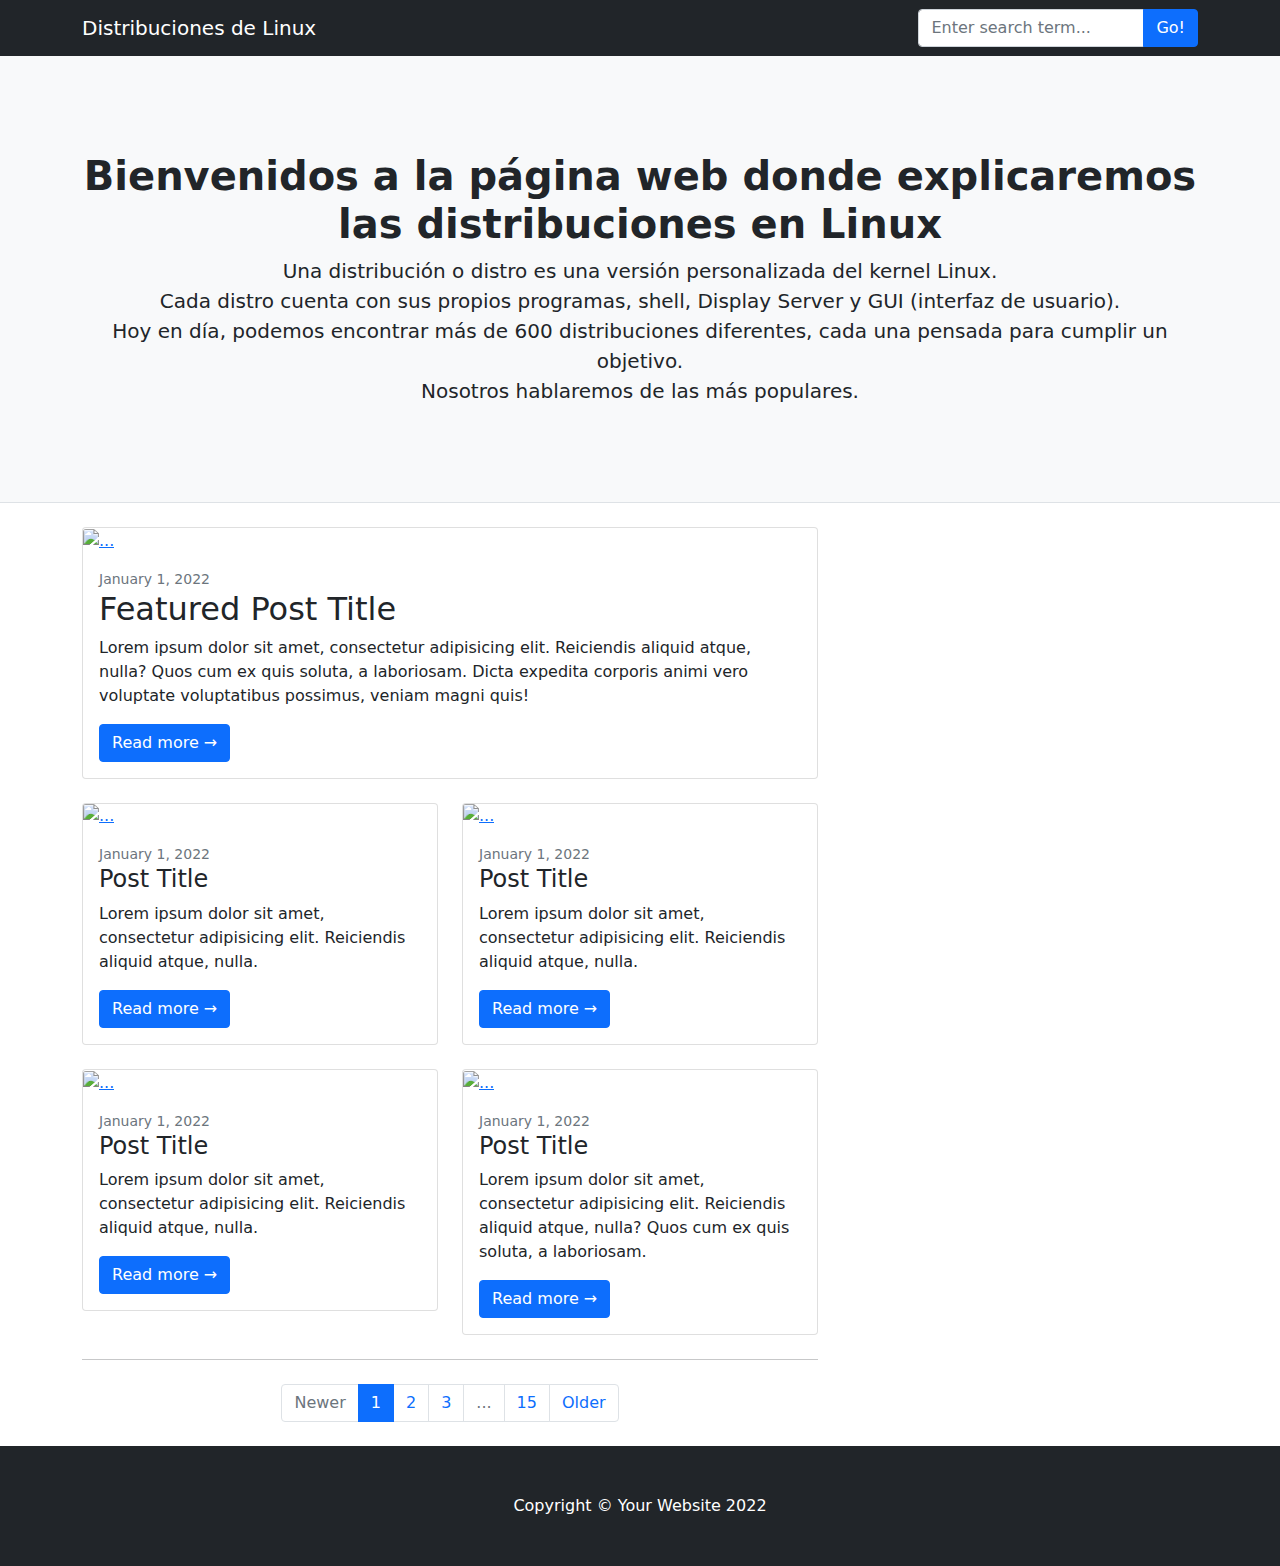
==== index.html @ de30f505 "Commit inicial" ====
<!DOCTYPE html>
<html lang="en">
    <head>
        <meta charset="utf-8" />
        <meta name="viewport" content="width=device-width, initial-scale=1, shrink-to-fit=no" />
        <meta name="description" content="" />
        <meta name="author" content="" />
        <title>SSOO - Distribuciones de Linux</title>
        <!-- Favicon-->
        <link rel="icon" type="image/x-icon" href="img/favicon.ico" />
        <!-- Core theme CSS (includes Bootstrap)-->
        <link href="css/styles.css" rel="stylesheet" />
    </head>
    <body>
        <!-- Responsive navbar-->
        <nav class="navbar navbar-expand-lg navbar-dark bg-dark">
            <div class="container">
                <a class="navbar-brand" href="#!">Distribuciones de Linux</a>
                <button class="navbar-toggler" type="button" data-bs-toggle="collapse" data-bs-target="#navbarSupportedContent" aria-controls="navbarSupportedContent" aria-expanded="false" aria-label="Toggle navigation"><span class="navbar-toggler-icon"></span></button>
                <div class="collapse navbar-collapse" id="navbarSupportedContent">
                    <ul class="navbar-nav ms-auto mb-2 mb-lg-0">
                        <!--
                        <li class="nav-item"><a class="nav-link" href="#">Home</a></li>
                        <li class="nav-item"><a class="nav-link" href="#!">About</a></li>
                        <li class="nav-item"><a class="nav-link" href="#!">Contact</a></li>
                        <li class="nav-item"><a class="nav-link active" aria-current="page" href="#">Blog</a></li>
                        -->
                        <div class="input-group">
                            <input class="form-control" type="text" placeholder="Enter search term..." aria-label="Enter search term..." aria-describedby="button-search" />
                            <button class="btn btn-primary" id="button-search" type="button">Go!</button>
                        </div>
                    </ul>
                </div>
            </div>
        </nav>
        <!-- Page header with logo and tagline-->
        <header class="py-5 bg-light border-bottom mb-4">
            <div class="container">
                <div class="text-center my-5">
                    <h1 class="fw-bolder">Bienvenidos a la página web donde explicaremos las distribuciones en Linux</h1>
                    <p class="lead mb-0">Una distribución o distro es una versión personalizada del kernel Linux.</p>
                    <p class="lead mb-0"> Cada distro cuenta con sus propios programas, shell, Display Server y GUI (interfaz de usuario).</p>
                    <p class="lead mb-0">Hoy en día, podemos encontrar más de 600 distribuciones diferentes, cada una pensada para cumplir un objetivo.</p>
                    <p class="lead mb-0">Nosotros hablaremos de las más populares.</p>
                </div>
            </div>
        </header>
        <!-- Page content-->
        <div class="container">
            <div class="row">
                <!-- Blog entries-->
                <div class="col-lg-8">
                    <!-- Featured blog post-->
                    <div class="card mb-4">
                        <a href="#!"><img class="card-img-top" src="https://dummyimage.com/850x350/dee2e6/6c757d.jpg" alt="..." /></a>
                        <div class="card-body">
                            <div class="small text-muted">January 1, 2022</div>
                            <h2 class="card-title">Featured Post Title</h2>
                            <p class="card-text">Lorem ipsum dolor sit amet, consectetur adipisicing elit. Reiciendis aliquid atque, nulla? Quos cum ex quis soluta, a laboriosam. Dicta expedita corporis animi vero voluptate voluptatibus possimus, veniam magni quis!</p>
                            <a class="btn btn-primary" href="#!">Read more →</a>
                        </div>
                    </div>
                    <!-- Nested row for non-featured blog posts-->
                    <div class="row">
                        <div class="col-lg-6">
                            <!-- Blog post-->
                            <div class="card mb-4">
                                <a href="#!"><img class="card-img-top" src="https://dummyimage.com/700x350/dee2e6/6c757d.jpg" alt="..." /></a>
                                <div class="card-body">
                                    <div class="small text-muted">January 1, 2022</div>
                                    <h2 class="card-title h4">Post Title</h2>
                                    <p class="card-text">Lorem ipsum dolor sit amet, consectetur adipisicing elit. Reiciendis aliquid atque, nulla.</p>
                                    <a class="btn btn-primary" href="#!">Read more →</a>
                                </div>
                            </div>
                            <!-- Blog post-->
                            <div class="card mb-4">
                                <a href="#!"><img class="card-img-top" src="https://dummyimage.com/700x350/dee2e6/6c757d.jpg" alt="..." /></a>
                                <div class="card-body">
                                    <div class="small text-muted">January 1, 2022</div>
                                    <h2 class="card-title h4">Post Title</h2>
                                    <p class="card-text">Lorem ipsum dolor sit amet, consectetur adipisicing elit. Reiciendis aliquid atque, nulla.</p>
                                    <a class="btn btn-primary" href="#!">Read more →</a>
                                </div>
                            </div>
                        </div>
                        <div class="col-lg-6">
                            <!-- Blog post-->
                            <div class="card mb-4">
                                <a href="#!"><img class="card-img-top" src="https://dummyimage.com/700x350/dee2e6/6c757d.jpg" alt="..." /></a>
                                <div class="card-body">
                                    <div class="small text-muted">January 1, 2022</div>
                                    <h2 class="card-title h4">Post Title</h2>
                                    <p class="card-text">Lorem ipsum dolor sit amet, consectetur adipisicing elit. Reiciendis aliquid atque, nulla.</p>
                                    <a class="btn btn-primary" href="#!">Read more →</a>
                                </div>
                            </div>
                            <!-- Blog post-->
                            <div class="card mb-4">
                                <a href="#!"><img class="card-img-top" src="https://dummyimage.com/700x350/dee2e6/6c757d.jpg" alt="..." /></a>
                                <div class="card-body">
                                    <div class="small text-muted">January 1, 2022</div>
                                    <h2 class="card-title h4">Post Title</h2>
                                    <p class="card-text">Lorem ipsum dolor sit amet, consectetur adipisicing elit. Reiciendis aliquid atque, nulla? Quos cum ex quis soluta, a laboriosam.</p>
                                    <a class="btn btn-primary" href="#!">Read more →</a>
                                </div>
                            </div>
                        </div>
                    </div>
                    <!-- Pagination-->
                    <nav aria-label="Pagination">
                        <hr class="my-0" />
                        <ul class="pagination justify-content-center my-4">
                            <li class="page-item disabled"><a class="page-link" href="#" tabindex="-1" aria-disabled="true">Newer</a></li>
                            <li class="page-item active" aria-current="page"><a class="page-link" href="#!">1</a></li>
                            <li class="page-item"><a class="page-link" href="#!">2</a></li>
                            <li class="page-item"><a class="page-link" href="#!">3</a></li>
                            <li class="page-item disabled"><a class="page-link" href="#!">...</a></li>
                            <li class="page-item"><a class="page-link" href="#!">15</a></li>
                            <li class="page-item"><a class="page-link" href="#!">Older</a></li>
                        </ul>
                    </nav>
                </div>
                <!--
                <div class="col-lg-4">
                    <div class="card mb-4">
                        <div class="card-header">Search</div>
                        <div class="card-body">
                            <div class="input-group">
                                <input class="form-control" type="text" placeholder="Enter search term..." aria-label="Enter search term..." aria-describedby="button-search" />
                                <button class="btn btn-primary" id="button-search" type="button">Go!</button>
                            </div>
                        </div>
                    </div>
                    <div class="card mb-4">
                        <div class="card-header">Categories</div>
                        <div class="card-body">
                            <div class="row">
                                <div class="col-sm-6">
                                    <ul class="list-unstyled mb-0">
                                        <li><a href="#!">Web Design</a></li>
                                        <li><a href="#!">HTML</a></li>
                                        <li><a href="#!">Freebies</a></li>
                                    </ul>
                                </div>
                                <div class="col-sm-6">
                                    <ul class="list-unstyled mb-0">
                                        <li><a href="#!">JavaScript</a></li>
                                        <li><a href="#!">CSS</a></li>
                                        <li><a href="#!">Tutorials</a></li>
                                    </ul>
                                </div>
                            </div>
                        </div>
                    </div>
                    
                    <div class="card mb-4">
                        <div class="card-header">Side Widget</div>
                        <div class="card-body">You can put anything you want inside of these side widgets. They are easy to use, and feature the Bootstrap 5 card component!</div>
                    </div>
                </div>
                Side widgets -->
            </div>
        </div>
        <!-- Footer-->
        <footer class="py-5 bg-dark">
            <div class="container"><p class="m-0 text-center text-white">Copyright &copy; Your Website 2022</p></div>
        </footer>
        <!-- Bootstrap core JS-->
        <script src="https://cdn.jsdelivr.net/npm/bootstrap@5.1.3/dist/js/bootstrap.bundle.min.js"></script>
        <!-- Core theme JS-->
        <script src="js/scripts.js"></script>
    </body>
</html>
---- css/styles.css ----
@charset "UTF-8";
:root {
  --bs-blue: #0d6efd;
  --bs-indigo: #6610f2;
  --bs-purple: #6f42c1;
  --bs-pink: #d63384;
  --bs-red: #dc3545;
  --bs-orange: #fd7e14;
  --bs-yellow: #ffc107;
  --bs-green: #198754;
  --bs-teal: #20c997;
  --bs-cyan: #0dcaf0;
  --bs-white: #fff;
  --bs-gray: #6c757d;
  --bs-gray-dark: #343a40;
  --bs-gray-100: #f8f9fa;
  --bs-gray-200: #e9ecef;
  --bs-gray-300: #dee2e6;
  --bs-gray-400: #ced4da;
  --bs-gray-500: #adb5bd;
  --bs-gray-600: #6c757d;
  --bs-gray-700: #495057;
  --bs-gray-800: #343a40;
  --bs-gray-900: #212529;
  --bs-primary: #0d6efd;
  --bs-secondary: #6c757d;
  --bs-success: #198754;
  --bs-info: #0dcaf0;
  --bs-warning: #ffc107;
  --bs-danger: #dc3545;
  --bs-light: #f8f9fa;
  --bs-dark: #212529;
  --bs-primary-rgb: 13, 110, 253;
  --bs-secondary-rgb: 108, 117, 125;
  --bs-success-rgb: 25, 135, 84;
  --bs-info-rgb: 13, 202, 240;
  --bs-warning-rgb: 255, 193, 7;
  --bs-danger-rgb: 220, 53, 69;
  --bs-light-rgb: 248, 249, 250;
  --bs-dark-rgb: 33, 37, 41;
  --bs-white-rgb: 255, 255, 255;
  --bs-black-rgb: 0, 0, 0;
  --bs-body-color-rgb: 33, 37, 41;
  --bs-body-bg-rgb: 255, 255, 255;
  --bs-font-sans-serif: system-ui, -apple-system, "Segoe UI", Roboto, "Helvetica Neue", Arial, "Noto Sans", "Liberation Sans", sans-serif, "Apple Color Emoji", "Segoe UI Emoji", "Segoe UI Symbol", "Noto Color Emoji";
  --bs-font-monospace: SFMono-Regular, Menlo, Monaco, Consolas, "Liberation Mono", "Courier New", monospace;
  --bs-gradient: linear-gradient(180deg, rgba(255, 255, 255, 0.15), rgba(255, 255, 255, 0));
  --bs-body-font-family: var(--bs-font-sans-serif);
  --bs-body-font-size: 1rem;
  --bs-body-font-weight: 400;
  --bs-body-line-height: 1.5;
  --bs-body-color: #212529;
  --bs-body-bg: #fff;
}

*,
*::before,
*::after {
  box-sizing: border-box;
}

@media (prefers-reduced-motion: no-preference) {
  :root {
    scroll-behavior: smooth;
  }
}

body {
  margin: 0;
  font-family: var(--bs-body-font-family);
  font-size: var(--bs-body-font-size);
  font-weight: var(--bs-body-font-weight);
  line-height: var(--bs-body-line-height);
  color: var(--bs-body-color);
  text-align: var(--bs-body-text-align);
  background-color: var(--bs-body-bg);
  -webkit-text-size-adjust: 100%;
  -webkit-tap-highlight-color: rgba(0, 0, 0, 0);
}

hr {
  margin: 1rem 0;
  color: inherit;
  background-color: currentColor;
  border: 0;
  opacity: 0.25;
}

hr:not([size]) {
  height: 1px;
}

h6, .h6, h5, .h5, h4, .h4, h3, .h3, h2, .h2, h1, .h1 {
  margin-top: 0;
  margin-bottom: 0.5rem;
  font-weight: 500;
  line-height: 1.2;
}

h1, .h1 {
  font-size: calc(1.375rem + 1.5vw);
}
@media (min-width: 1200px) {
  h1, .h1 {
    font-size: 2.5rem;
  }
}

h2, .h2 {
  font-size: calc(1.325rem + 0.9vw);
}
@media (min-width: 1200px) {
  h2, .h2 {
    font-size: 2rem;
  }
}

h3, .h3 {
  font-size: calc(1.3rem + 0.6vw);
}
@media (min-width: 1200px) {
  h3, .h3 {
    font-size: 1.75rem;
  }
}

h4, .h4 {
  font-size: calc(1.275rem + 0.3vw);
}
@media (min-width: 1200px) {
  h4, .h4 {
    font-size: 1.5rem;
  }
}

h5, .h5 {
  font-size: 1.25rem;
}

h6, .h6 {
  font-size: 1rem;
}

p {
  margin-top: 0;
  margin-bottom: 1rem;
}

abbr[title],
abbr[data-bs-original-title] {
  -webkit-text-decoration: underline dotted;
          text-decoration: underline dotted;
  cursor: help;
  -webkit-text-decoration-skip-ink: none;
          text-decoration-skip-ink: none;
}

address {
  margin-bottom: 1rem;
  font-style: normal;
  line-height: inherit;
}

ol,
ul {
  padding-left: 2rem;
}

ol,
ul,
dl {
  margin-top: 0;
  margin-bottom: 1rem;
}

ol ol,
ul ul,
ol ul,
ul ol {
  margin-bottom: 0;
}

dt {
  font-weight: 700;
}

dd {
  margin-bottom: 0.5rem;
  margin-left: 0;
}

blockquote {
  margin: 0 0 1rem;
}

b,
strong {
  font-weight: bolder;
}

small, .small {
  font-size: 0.875em;
}

mark, .mark {
  padding: 0.2em;
  background-color: #fcf8e3;
}

sub,
sup {
  position: relative;
  font-size: 0.75em;
  line-height: 0;
  vertical-align: baseline;
}

sub {
  bottom: -0.25em;
}

sup {
  top: -0.5em;
}

a {
  color: #0d6efd;
  text-decoration: underline;
}
a:hover {
  color: #0a58ca;
}

a:not([href]):not([class]), a:not([href]):not([class]):hover {
  color: inherit;
  text-decoration: none;
}

pre,
code,
kbd,
samp {
  font-family: var(--bs-font-monospace);
  font-size: 1em;
  direction: ltr /* rtl:ignore */;
  unicode-bidi: bidi-override;
}

pre {
  display: block;
  margin-top: 0;
  margin-bottom: 1rem;
  overflow: auto;
  font-size: 0.875em;
}
pre code {
  font-size: inherit;
  color: inherit;
  word-break: normal;
}

code {
  font-size: 0.875em;
  color: #d63384;
  word-wrap: break-word;
}
a > code {
  color: inherit;
}

kbd {
  padding: 0.2rem 0.4rem;
  font-size: 0.875em;
  color: #fff;
  background-color: #212529;
  border-radius: 0.2rem;
}
kbd kbd {
  padding: 0;
  font-size: 1em;
  font-weight: 700;
}

figure {
  margin: 0 0 1rem;
}

img,
svg {
  vertical-align: middle;
}

table {
  caption-side: bottom;
  border-collapse: collapse;
}

caption {
  padding-top: 0.5rem;
  padding-bottom: 0.5rem;
  color: #6c757d;
  text-align: left;
}

th {
  text-align: inherit;
  text-align: -webkit-match-parent;
}

thead,
tbody,
tfoot,
tr,
td,
th {
  border-color: inherit;
  border-style: solid;
  border-width: 0;
}

label {
  display: inline-block;
}

button {
  border-radius: 0;
}

button:focus:not(:focus-visible) {
  outline: 0;
}

input,
button,
select,
optgroup,
textarea {
  margin: 0;
  font-family: inherit;
  font-size: inherit;
  line-height: inherit;
}

button,
select {
  text-transform: none;
}

[role=button] {
  cursor: pointer;
}

select {
  word-wrap: normal;
}
select:disabled {
  opacity: 1;
}

[list]::-webkit-calendar-picker-indicator {
  display: none;
}

button,
[type=button],
[type=reset],
[type=submit] {
  -webkit-appearance: button;
}
button:not(:disabled),
[type=button]:not(:disabled),
[type=reset]:not(:disabled),
[type=submit]:not(:disabled) {
  cursor: pointer;
}

::-moz-focus-inner {
  padding: 0;
  border-style: none;
}

textarea {
  resize: vertical;
}

fieldset {
  min-width: 0;
  padding: 0;
  margin: 0;
  border: 0;
}

legend {
  float: left;
  width: 100%;
  padding: 0;
  margin-bottom: 0.5rem;
  font-size: calc(1.275rem + 0.3vw);
  line-height: inherit;
}
@media (min-width: 1200px) {
  legend {
    font-size: 1.5rem;
  }
}
legend + * {
  clear: left;
}

::-webkit-datetime-edit-fields-wrapper,
::-webkit-datetime-edit-text,
::-webkit-datetime-edit-minute,
::-webkit-datetime-edit-hour-field,
::-webkit-datetime-edit-day-field,
::-webkit-datetime-edit-month-field,
::-webkit-datetime-edit-year-field {
  padding: 0;
}

::-webkit-inner-spin-button {
  height: auto;
}

[type=search] {
  outline-offset: -2px;
  -webkit-appearance: textfield;
}

::-webkit-search-decoration {
  -webkit-appearance: none;
}

::-webkit-color-swatch-wrapper {
  padding: 0;
}

::-webkit-file-upload-button {
  font: inherit;
}

::file-selector-button {
  font: inherit;
}

::-webkit-file-upload-button {
  font: inherit;
  -webkit-appearance: button;
}

output {
  display: inline-block;
}

iframe {
  border: 0;
}

summary {
  display: list-item;
  cursor: pointer;
}

progress {
  vertical-align: baseline;
}

[hidden] {
  display: none !important;
}

.lead {
  font-size: 1.25rem;
  font-weight: 300;
}

.display-1 {
  font-size: calc(1.625rem + 4.5vw);
  font-weight: 300;
  line-height: 1.2;
}
@media (min-width: 1200px) {
  .display-1 {
    font-size: 5rem;
  }
}

.display-2 {
  font-size: calc(1.575rem + 3.9vw);
  font-weight: 300;
  line-height: 1.2;
}
@media (min-width: 1200px) {
  .display-2 {
    font-size: 4.5rem;
  }
}

.display-3 {
  font-size: calc(1.525rem + 3.3vw);
  font-weight: 300;
  line-height: 1.2;
}
@media (min-width: 1200px) {
  .display-3 {
    font-size: 4rem;
  }
}

.display-4 {
  font-size: calc(1.475rem + 2.7vw);
  font-weight: 300;
  line-height: 1.2;
}
@media (min-width: 1200px) {
  .display-4 {
    font-size: 3.5rem;
  }
}

.display-5 {
  font-size: calc(1.425rem + 2.1vw);
  font-weight: 300;
  line-height: 1.2;
}
@media (min-width: 1200px) {
  .display-5 {
    font-size: 3rem;
  }
}

.display-6 {
  font-size: calc(1.375rem + 1.5vw);
  font-weight: 300;
  line-height: 1.2;
}
@media (min-width: 1200px) {
  .display-6 {
    font-size: 2.5rem;
  }
}

.list-unstyled {
  padding-left: 0;
  list-style: none;
}

.list-inline {
  padding-left: 0;
  list-style: none;
}

.list-inline-item {
  display: inline-block;
}
.list-inline-item:not(:last-child) {
  margin-right: 0.5rem;
}

.initialism {
  font-size: 0.875em;
  text-transform: uppercase;
}

.blockquote {
  margin-bottom: 1rem;
  font-size: 1.25rem;
}
.blockquote > :last-child {
  margin-bottom: 0;
}

.blockquote-footer {
  margin-top: -1rem;
  margin-bottom: 1rem;
  font-size: 0.875em;
  color: #6c757d;
}
.blockquote-footer::before {
  content: "— ";
}

.img-fluid {
  max-width: 100%;
  height: auto;
}

.img-thumbnail {
  padding: 0.25rem;
  background-color: #fff;
  border: 1px solid #dee2e6;
  border-radius: 0.25rem;
  max-width: 100%;
  height: auto;
}

.figure {
  display: inline-block;
}

.figure-img {
  margin-bottom: 0.5rem;
  line-height: 1;
}

.figure-caption {
  font-size: 0.875em;
  color: #6c757d;
}

.container,
.container-fluid,
.container-xxl,
.container-xl,
.container-lg,
.container-md,
.container-sm {
  width: 100%;
  padding-right: var(--bs-gutter-x, 0.75rem);
  padding-left: var(--bs-gutter-x, 0.75rem);
  margin-right: auto;
  margin-left: auto;
}

@media (min-width: 576px) {
  .container-sm, .container {
    max-width: 540px;
  }
}
@media (min-width: 768px) {
  .container-md, .container-sm, .container {
    max-width: 720px;
  }
}
@media (min-width: 992px) {
  .container-lg, .container-md, .container-sm, .container {
    max-width: 960px;
  }
}
@media (min-width: 1200px) {
  .container-xl, .container-lg, .container-md, .container-sm, .container {
    max-width: 1140px;
  }
}
@media (min-width: 1400px) {
  .container-xxl, .container-xl, .container-lg, .container-md, .container-sm, .container {
    max-width: 1320px;
  }
}
.row {
  --bs-gutter-x: 1.5rem;
  --bs-gutter-y: 0;
  display: flex;
  flex-wrap: wrap;
  margin-top: calc(-1 * var(--bs-gutter-y));
  margin-right: calc(-0.5 * var(--bs-gutter-x));
  margin-left: calc(-0.5 * var(--bs-gutter-x));
}
.row > * {
  flex-shrink: 0;
  width: 100%;
  max-width: 100%;
  padding-right: calc(var(--bs-gutter-x) * 0.5);
  padding-left: calc(var(--bs-gutter-x) * 0.5);
  margin-top: var(--bs-gutter-y);
}

.col {
  flex: 1 0 0%;
}

.row-cols-auto > * {
  flex: 0 0 auto;
  width: auto;
}

.row-cols-1 > * {
  flex: 0 0 auto;
  width: 100%;
}

.row-cols-2 > * {
  flex: 0 0 auto;
  width: 50%;
}

.row-cols-3 > * {
  flex: 0 0 auto;
  width: 33.3333333333%;
}

.row-cols-4 > * {
  flex: 0 0 auto;
  width: 25%;
}

.row-cols-5 > * {
  flex: 0 0 auto;
  width: 20%;
}

.row-cols-6 > * {
  flex: 0 0 auto;
  width: 16.6666666667%;
}

.col-auto {
  flex: 0 0 auto;
  width: auto;
}

.col-1 {
  flex: 0 0 auto;
  width: 8.33333333%;
}

.col-2 {
  flex: 0 0 auto;
  width: 16.66666667%;
}

.col-3 {
  flex: 0 0 auto;
  width: 25%;
}

.col-4 {
  flex: 0 0 auto;
  width: 33.33333333%;
}

.col-5 {
  flex: 0 0 auto;
  width: 41.66666667%;
}

.col-6 {
  flex: 0 0 auto;
  width: 50%;
}

.col-7 {
  flex: 0 0 auto;
  width: 58.33333333%;
}

.col-8 {
  flex: 0 0 auto;
  width: 66.66666667%;
}

.col-9 {
  flex: 0 0 auto;
  width: 75%;
}

.col-10 {
  flex: 0 0 auto;
  width: 83.33333333%;
}

.col-11 {
  flex: 0 0 auto;
  width: 91.66666667%;
}

.col-12 {
  flex: 0 0 auto;
  width: 100%;
}

.offset-1 {
  margin-left: 8.33333333%;
}

.offset-2 {
  margin-left: 16.66666667%;
}

.offset-3 {
  margin-left: 25%;
}

.offset-4 {
  margin-left: 33.33333333%;
}

.offset-5 {
  margin-left: 41.66666667%;
}

.offset-6 {
  margin-left: 50%;
}

.offset-7 {
  margin-left: 58.33333333%;
}

.offset-8 {
  margin-left: 66.66666667%;
}

.offset-9 {
  margin-left: 75%;
}

.offset-10 {
  margin-left: 83.33333333%;
}

.offset-11 {
  margin-left: 91.66666667%;
}

.g-0,
.gx-0 {
  --bs-gutter-x: 0;
}

.g-0,
.gy-0 {
  --bs-gutter-y: 0;
}

.g-1,
.gx-1 {
  --bs-gutter-x: 0.25rem;
}

.g-1,
.gy-1 {
  --bs-gutter-y: 0.25rem;
}

.g-2,
.gx-2 {
  --bs-gutter-x: 0.5rem;
}

.g-2,
.gy-2 {
  --bs-gutter-y: 0.5rem;
}

.g-3,
.gx-3 {
  --bs-gutter-x: 1rem;
}

.g-3,
.gy-3 {
  --bs-gutter-y: 1rem;
}

.g-4,
.gx-4 {
  --bs-gutter-x: 1.5rem;
}

.g-4,
.gy-4 {
  --bs-gutter-y: 1.5rem;
}

.g-5,
.gx-5 {
  --bs-gutter-x: 3rem;
}

.g-5,
.gy-5 {
  --bs-gutter-y: 3rem;
}

@media (min-width: 576px) {
  .col-sm {
    flex: 1 0 0%;
  }

  .row-cols-sm-auto > * {
    flex: 0 0 auto;
    width: auto;
  }

  .row-cols-sm-1 > * {
    flex: 0 0 auto;
    width: 100%;
  }

  .row-cols-sm-2 > * {
    flex: 0 0 auto;
    width: 50%;
  }

  .row-cols-sm-3 > * {
    flex: 0 0 auto;
    width: 33.3333333333%;
  }

  .row-cols-sm-4 > * {
    flex: 0 0 auto;
    width: 25%;
  }

  .row-cols-sm-5 > * {
    flex: 0 0 auto;
    width: 20%;
  }

  .row-cols-sm-6 > * {
    flex: 0 0 auto;
    width: 16.6666666667%;
  }

  .col-sm-auto {
    flex: 0 0 auto;
    width: auto;
  }

  .col-sm-1 {
    flex: 0 0 auto;
    width: 8.33333333%;
  }

  .col-sm-2 {
    flex: 0 0 auto;
    width: 16.66666667%;
  }

  .col-sm-3 {
    flex: 0 0 auto;
    width: 25%;
  }

  .col-sm-4 {
    flex: 0 0 auto;
    width: 33.33333333%;
  }

  .col-sm-5 {
    flex: 0 0 auto;
    width: 41.66666667%;
  }

  .col-sm-6 {
    flex: 0 0 auto;
    width: 50%;
  }

  .col-sm-7 {
    flex: 0 0 auto;
    width: 58.33333333%;
  }

  .col-sm-8 {
    flex: 0 0 auto;
    width: 66.66666667%;
  }

  .col-sm-9 {
    flex: 0 0 auto;
    width: 75%;
  }

  .col-sm-10 {
    flex: 0 0 auto;
    width: 83.33333333%;
  }

  .col-sm-11 {
    flex: 0 0 auto;
    width: 91.66666667%;
  }

  .col-sm-12 {
    flex: 0 0 auto;
    width: 100%;
  }

  .offset-sm-0 {
    margin-left: 0;
  }

  .offset-sm-1 {
    margin-left: 8.33333333%;
  }

  .offset-sm-2 {
    margin-left: 16.66666667%;
  }

  .offset-sm-3 {
    margin-left: 25%;
  }

  .offset-sm-4 {
    margin-left: 33.33333333%;
  }

  .offset-sm-5 {
    margin-left: 41.66666667%;
  }

  .offset-sm-6 {
    margin-left: 50%;
  }

  .offset-sm-7 {
    margin-left: 58.33333333%;
  }

  .offset-sm-8 {
    margin-left: 66.66666667%;
  }

  .offset-sm-9 {
    margin-left: 75%;
  }

  .offset-sm-10 {
    margin-left: 83.33333333%;
  }

  .offset-sm-11 {
    margin-left: 91.66666667%;
  }

  .g-sm-0,
.gx-sm-0 {
    --bs-gutter-x: 0;
  }

  .g-sm-0,
.gy-sm-0 {
    --bs-gutter-y: 0;
  }

  .g-sm-1,
.gx-sm-1 {
    --bs-gutter-x: 0.25rem;
  }

  .g-sm-1,
.gy-sm-1 {
    --bs-gutter-y: 0.25rem;
  }

  .g-sm-2,
.gx-sm-2 {
    --bs-gutter-x: 0.5rem;
  }

  .g-sm-2,
.gy-sm-2 {
    --bs-gutter-y: 0.5rem;
  }

  .g-sm-3,
.gx-sm-3 {
    --bs-gutter-x: 1rem;
  }

  .g-sm-3,
.gy-sm-3 {
    --bs-gutter-y: 1rem;
  }

  .g-sm-4,
.gx-sm-4 {
    --bs-gutter-x: 1.5rem;
  }

  .g-sm-4,
.gy-sm-4 {
    --bs-gutter-y: 1.5rem;
  }

  .g-sm-5,
.gx-sm-5 {
    --bs-gutter-x: 3rem;
  }

  .g-sm-5,
.gy-sm-5 {
    --bs-gutter-y: 3rem;
  }
}
@media (min-width: 768px) {
  .col-md {
    flex: 1 0 0%;
  }

  .row-cols-md-auto > * {
    flex: 0 0 auto;
    width: auto;
  }

  .row-cols-md-1 > * {
    flex: 0 0 auto;
    width: 100%;
  }

  .row-cols-md-2 > * {
    flex: 0 0 auto;
    width: 50%;
  }

  .row-cols-md-3 > * {
    flex: 0 0 auto;
    width: 33.3333333333%;
  }

  .row-cols-md-4 > * {
    flex: 0 0 auto;
    width: 25%;
  }

  .row-cols-md-5 > * {
    flex: 0 0 auto;
    width: 20%;
  }

  .row-cols-md-6 > * {
    flex: 0 0 auto;
    width: 16.6666666667%;
  }

  .col-md-auto {
    flex: 0 0 auto;
    width: auto;
  }

  .col-md-1 {
    flex: 0 0 auto;
    width: 8.33333333%;
  }

  .col-md-2 {
    flex: 0 0 auto;
    width: 16.66666667%;
  }

  .col-md-3 {
    flex: 0 0 auto;
    width: 25%;
  }

  .col-md-4 {
    flex: 0 0 auto;
    width: 33.33333333%;
  }

  .col-md-5 {
    flex: 0 0 auto;
    width: 41.66666667%;
  }

  .col-md-6 {
    flex: 0 0 auto;
    width: 50%;
  }

  .col-md-7 {
    flex: 0 0 auto;
    width: 58.33333333%;
  }

  .col-md-8 {
    flex: 0 0 auto;
    width: 66.66666667%;
  }

  .col-md-9 {
    flex: 0 0 auto;
    width: 75%;
  }

  .col-md-10 {
    flex: 0 0 auto;
    width: 83.33333333%;
  }

  .col-md-11 {
    flex: 0 0 auto;
    width: 91.66666667%;
  }

  .col-md-12 {
    flex: 0 0 auto;
    width: 100%;
  }

  .offset-md-0 {
    margin-left: 0;
  }

  .offset-md-1 {
    margin-left: 8.33333333%;
  }

  .offset-md-2 {
    margin-left: 16.66666667%;
  }

  .offset-md-3 {
    margin-left: 25%;
  }

  .offset-md-4 {
    margin-left: 33.33333333%;
  }

  .offset-md-5 {
    margin-left: 41.66666667%;
  }

  .offset-md-6 {
    margin-left: 50%;
  }

  .offset-md-7 {
    margin-left: 58.33333333%;
  }

  .offset-md-8 {
    margin-left: 66.66666667%;
  }

  .offset-md-9 {
    margin-left: 75%;
  }

  .offset-md-10 {
    margin-left: 83.33333333%;
  }

  .offset-md-11 {
    margin-left: 91.66666667%;
  }

  .g-md-0,
.gx-md-0 {
    --bs-gutter-x: 0;
  }

  .g-md-0,
.gy-md-0 {
    --bs-gutter-y: 0;
  }

  .g-md-1,
.gx-md-1 {
    --bs-gutter-x: 0.25rem;
  }

  .g-md-1,
.gy-md-1 {
    --bs-gutter-y: 0.25rem;
  }

  .g-md-2,
.gx-md-2 {
    --bs-gutter-x: 0.5rem;
  }

  .g-md-2,
.gy-md-2 {
    --bs-gutter-y: 0.5rem;
  }

  .g-md-3,
.gx-md-3 {
    --bs-gutter-x: 1rem;
  }

  .g-md-3,
.gy-md-3 {
    --bs-gutter-y: 1rem;
  }

  .g-md-4,
.gx-md-4 {
    --bs-gutter-x: 1.5rem;
  }

  .g-md-4,
.gy-md-4 {
    --bs-gutter-y: 1.5rem;
  }

  .g-md-5,
.gx-md-5 {
    --bs-gutter-x: 3rem;
  }

  .g-md-5,
.gy-md-5 {
    --bs-gutter-y: 3rem;
  }
}
@media (min-width: 992px) {
  .col-lg {
    flex: 1 0 0%;
  }

  .row-cols-lg-auto > * {
    flex: 0 0 auto;
    width: auto;
  }

  .row-cols-lg-1 > * {
    flex: 0 0 auto;
    width: 100%;
  }

  .row-cols-lg-2 > * {
    flex: 0 0 auto;
    width: 50%;
  }

  .row-cols-lg-3 > * {
    flex: 0 0 auto;
    width: 33.3333333333%;
  }

  .row-cols-lg-4 > * {
    flex: 0 0 auto;
    width: 25%;
  }

  .row-cols-lg-5 > * {
    flex: 0 0 auto;
    width: 20%;
  }

  .row-cols-lg-6 > * {
    flex: 0 0 auto;
    width: 16.6666666667%;
  }

  .col-lg-auto {
    flex: 0 0 auto;
    width: auto;
  }

  .col-lg-1 {
    flex: 0 0 auto;
    width: 8.33333333%;
  }

  .col-lg-2 {
    flex: 0 0 auto;
    width: 16.66666667%;
  }

  .col-lg-3 {
    flex: 0 0 auto;
    width: 25%;
  }

  .col-lg-4 {
    flex: 0 0 auto;
    width: 33.33333333%;
  }

  .col-lg-5 {
    flex: 0 0 auto;
    width: 41.66666667%;
  }

  .col-lg-6 {
    flex: 0 0 auto;
    width: 50%;
  }

  .col-lg-7 {
    flex: 0 0 auto;
    width: 58.33333333%;
  }

  .col-lg-8 {
    flex: 0 0 auto;
    width: 66.66666667%;
  }

  .col-lg-9 {
    flex: 0 0 auto;
    width: 75%;
  }

  .col-lg-10 {
    flex: 0 0 auto;
    width: 83.33333333%;
  }

  .col-lg-11 {
    flex: 0 0 auto;
    width: 91.66666667%;
  }

  .col-lg-12 {
    flex: 0 0 auto;
    width: 100%;
  }

  .offset-lg-0 {
    margin-left: 0;
  }

  .offset-lg-1 {
    margin-left: 8.33333333%;
  }

  .offset-lg-2 {
    margin-left: 16.66666667%;
  }

  .offset-lg-3 {
    margin-left: 25%;
  }

  .offset-lg-4 {
    margin-left: 33.33333333%;
  }

  .offset-lg-5 {
    margin-left: 41.66666667%;
  }

  .offset-lg-6 {
    margin-left: 50%;
  }

  .offset-lg-7 {
    margin-left: 58.33333333%;
  }

  .offset-lg-8 {
    margin-left: 66.66666667%;
  }

  .offset-lg-9 {
    margin-left: 75%;
  }

  .offset-lg-10 {
    margin-left: 83.33333333%;
  }

  .offset-lg-11 {
    margin-left: 91.66666667%;
  }

  .g-lg-0,
.gx-lg-0 {
    --bs-gutter-x: 0;
  }

  .g-lg-0,
.gy-lg-0 {
    --bs-gutter-y: 0;
  }

  .g-lg-1,
.gx-lg-1 {
    --bs-gutter-x: 0.25rem;
  }

  .g-lg-1,
.gy-lg-1 {
    --bs-gutter-y: 0.25rem;
  }

  .g-lg-2,
.gx-lg-2 {
    --bs-gutter-x: 0.5rem;
  }

  .g-lg-2,
.gy-lg-2 {
    --bs-gutter-y: 0.5rem;
  }

  .g-lg-3,
.gx-lg-3 {
    --bs-gutter-x: 1rem;
  }

  .g-lg-3,
.gy-lg-3 {
    --bs-gutter-y: 1rem;
  }

  .g-lg-4,
.gx-lg-4 {
    --bs-gutter-x: 1.5rem;
  }

  .g-lg-4,
.gy-lg-4 {
    --bs-gutter-y: 1.5rem;
  }

  .g-lg-5,
.gx-lg-5 {
    --bs-gutter-x: 3rem;
  }

  .g-lg-5,
.gy-lg-5 {
    --bs-gutter-y: 3rem;
  }
}
@media (min-width: 1200px) {
  .col-xl {
    flex: 1 0 0%;
  }

  .row-cols-xl-auto > * {
    flex: 0 0 auto;
    width: auto;
  }

  .row-cols-xl-1 > * {
    flex: 0 0 auto;
    width: 100%;
  }

  .row-cols-xl-2 > * {
    flex: 0 0 auto;
    width: 50%;
  }

  .row-cols-xl-3 > * {
    flex: 0 0 auto;
    width: 33.3333333333%;
  }

  .row-cols-xl-4 > * {
    flex: 0 0 auto;
    width: 25%;
  }

  .row-cols-xl-5 > * {
    flex: 0 0 auto;
    width: 20%;
  }

  .row-cols-xl-6 > * {
    flex: 0 0 auto;
    width: 16.6666666667%;
  }

  .col-xl-auto {
    flex: 0 0 auto;
    width: auto;
  }

  .col-xl-1 {
    flex: 0 0 auto;
    width: 8.33333333%;
  }

  .col-xl-2 {
    flex: 0 0 auto;
    width: 16.66666667%;
  }

  .col-xl-3 {
    flex: 0 0 auto;
    width: 25%;
  }

  .col-xl-4 {
    flex: 0 0 auto;
    width: 33.33333333%;
  }

  .col-xl-5 {
    flex: 0 0 auto;
    width: 41.66666667%;
  }

  .col-xl-6 {
    flex: 0 0 auto;
    width: 50%;
  }

  .col-xl-7 {
    flex: 0 0 auto;
    width: 58.33333333%;
  }

  .col-xl-8 {
    flex: 0 0 auto;
    width: 66.66666667%;
  }

  .col-xl-9 {
    flex: 0 0 auto;
    width: 75%;
  }

  .col-xl-10 {
    flex: 0 0 auto;
    width: 83.33333333%;
  }

  .col-xl-11 {
    flex: 0 0 auto;
    width: 91.66666667%;
  }

  .col-xl-12 {
    flex: 0 0 auto;
    width: 100%;
  }

  .offset-xl-0 {
    margin-left: 0;
  }

  .offset-xl-1 {
    margin-left: 8.33333333%;
  }

  .offset-xl-2 {
    margin-left: 16.66666667%;
  }

  .offset-xl-3 {
    margin-left: 25%;
  }

  .offset-xl-4 {
    margin-left: 33.33333333%;
  }

  .offset-xl-5 {
    margin-left: 41.66666667%;
  }

  .offset-xl-6 {
    margin-left: 50%;
  }

  .offset-xl-7 {
    margin-left: 58.33333333%;
  }

  .offset-xl-8 {
    margin-left: 66.66666667%;
  }

  .offset-xl-9 {
    margin-left: 75%;
  }

  .offset-xl-10 {
    margin-left: 83.33333333%;
  }

  .offset-xl-11 {
    margin-left: 91.66666667%;
  }

  .g-xl-0,
.gx-xl-0 {
    --bs-gutter-x: 0;
  }

  .g-xl-0,
.gy-xl-0 {
    --bs-gutter-y: 0;
  }

  .g-xl-1,
.gx-xl-1 {
    --bs-gutter-x: 0.25rem;
  }

  .g-xl-1,
.gy-xl-1 {
    --bs-gutter-y: 0.25rem;
  }

  .g-xl-2,
.gx-xl-2 {
    --bs-gutter-x: 0.5rem;
  }

  .g-xl-2,
.gy-xl-2 {
    --bs-gutter-y: 0.5rem;
  }

  .g-xl-3,
.gx-xl-3 {
    --bs-gutter-x: 1rem;
  }

  .g-xl-3,
.gy-xl-3 {
    --bs-gutter-y: 1rem;
  }

  .g-xl-4,
.gx-xl-4 {
    --bs-gutter-x: 1.5rem;
  }

  .g-xl-4,
.gy-xl-4 {
    --bs-gutter-y: 1.5rem;
  }

  .g-xl-5,
.gx-xl-5 {
    --bs-gutter-x: 3rem;
  }

  .g-xl-5,
.gy-xl-5 {
    --bs-gutter-y: 3rem;
  }
}
@media (min-width: 1400px) {
  .col-xxl {
    flex: 1 0 0%;
  }

  .row-cols-xxl-auto > * {
    flex: 0 0 auto;
    width: auto;
  }

  .row-cols-xxl-1 > * {
    flex: 0 0 auto;
    width: 100%;
  }

  .row-cols-xxl-2 > * {
    flex: 0 0 auto;
    width: 50%;
  }

  .row-cols-xxl-3 > * {
    flex: 0 0 auto;
    width: 33.3333333333%;
  }

  .row-cols-xxl-4 > * {
    flex: 0 0 auto;
    width: 25%;
  }

  .row-cols-xxl-5 > * {
    flex: 0 0 auto;
    width: 20%;
  }

  .row-cols-xxl-6 > * {
    flex: 0 0 auto;
    width: 16.6666666667%;
  }

  .col-xxl-auto {
    flex: 0 0 auto;
    width: auto;
  }

  .col-xxl-1 {
    flex: 0 0 auto;
    width: 8.33333333%;
  }

  .col-xxl-2 {
    flex: 0 0 auto;
    width: 16.66666667%;
  }

  .col-xxl-3 {
    flex: 0 0 auto;
    width: 25%;
  }

  .col-xxl-4 {
    flex: 0 0 auto;
    width: 33.33333333%;
  }

  .col-xxl-5 {
    flex: 0 0 auto;
    width: 41.66666667%;
  }

  .col-xxl-6 {
    flex: 0 0 auto;
    width: 50%;
  }

  .col-xxl-7 {
    flex: 0 0 auto;
    width: 58.33333333%;
  }

  .col-xxl-8 {
    flex: 0 0 auto;
    width: 66.66666667%;
  }

  .col-xxl-9 {
    flex: 0 0 auto;
    width: 75%;
  }

  .col-xxl-10 {
    flex: 0 0 auto;
    width: 83.33333333%;
  }

  .col-xxl-11 {
    flex: 0 0 auto;
    width: 91.66666667%;
  }

  .col-xxl-12 {
    flex: 0 0 auto;
    width: 100%;
  }

  .offset-xxl-0 {
    margin-left: 0;
  }

  .offset-xxl-1 {
    margin-left: 8.33333333%;
  }

  .offset-xxl-2 {
    margin-left: 16.66666667%;
  }

  .offset-xxl-3 {
    margin-left: 25%;
  }

  .offset-xxl-4 {
    margin-left: 33.33333333%;
  }

  .offset-xxl-5 {
    margin-left: 41.66666667%;
  }

  .offset-xxl-6 {
    margin-left: 50%;
  }

  .offset-xxl-7 {
    margin-left: 58.33333333%;
  }

  .offset-xxl-8 {
    margin-left: 66.66666667%;
  }

  .offset-xxl-9 {
    margin-left: 75%;
  }

  .offset-xxl-10 {
    margin-left: 83.33333333%;
  }

  .offset-xxl-11 {
    margin-left: 91.66666667%;
  }

  .g-xxl-0,
.gx-xxl-0 {
    --bs-gutter-x: 0;
  }

  .g-xxl-0,
.gy-xxl-0 {
    --bs-gutter-y: 0;
  }

  .g-xxl-1,
.gx-xxl-1 {
    --bs-gutter-x: 0.25rem;
  }

  .g-xxl-1,
.gy-xxl-1 {
    --bs-gutter-y: 0.25rem;
  }

  .g-xxl-2,
.gx-xxl-2 {
    --bs-gutter-x: 0.5rem;
  }

  .g-xxl-2,
.gy-xxl-2 {
    --bs-gutter-y: 0.5rem;
  }

  .g-xxl-3,
.gx-xxl-3 {
    --bs-gutter-x: 1rem;
  }

  .g-xxl-3,
.gy-xxl-3 {
    --bs-gutter-y: 1rem;
  }

  .g-xxl-4,
.gx-xxl-4 {
    --bs-gutter-x: 1.5rem;
  }

  .g-xxl-4,
.gy-xxl-4 {
    --bs-gutter-y: 1.5rem;
  }

  .g-xxl-5,
.gx-xxl-5 {
    --bs-gutter-x: 3rem;
  }

  .g-xxl-5,
.gy-xxl-5 {
    --bs-gutter-y: 3rem;
  }
}
.table {
  --bs-table-bg: transparent;
  --bs-table-accent-bg: transparent;
  --bs-table-striped-color: #212529;
  --bs-table-striped-bg: rgba(0, 0, 0, 0.05);
  --bs-table-active-color: #212529;
  --bs-table-active-bg: rgba(0, 0, 0, 0.1);
  --bs-table-hover-color: #212529;
  --bs-table-hover-bg: rgba(0, 0, 0, 0.075);
  width: 100%;
  margin-bottom: 1rem;
  color: #212529;
  vertical-align: top;
  border-color: #dee2e6;
}
.table > :not(caption) > * > * {
  padding: 0.5rem 0.5rem;
  background-color: var(--bs-table-bg);
  border-bottom-width: 1px;
  box-shadow: inset 0 0 0 9999px var(--bs-table-accent-bg);
}
.table > tbody {
  vertical-align: inherit;
}
.table > thead {
  vertical-align: bottom;
}
.table > :not(:first-child) {
  border-top: 2px solid currentColor;
}

.caption-top {
  caption-side: top;
}

.table-sm > :not(caption) > * > * {
  padding: 0.25rem 0.25rem;
}

.table-bordered > :not(caption) > * {
  border-width: 1px 0;
}
.table-bordered > :not(caption) > * > * {
  border-width: 0 1px;
}

.table-borderless > :not(caption) > * > * {
  border-bottom-width: 0;
}
.table-borderless > :not(:first-child) {
  border-top-width: 0;
}

.table-striped > tbody > tr:nth-of-type(odd) > * {
  --bs-table-accent-bg: var(--bs-table-striped-bg);
  color: var(--bs-table-striped-color);
}

.table-active {
  --bs-table-accent-bg: var(--bs-table-active-bg);
  color: var(--bs-table-active-color);
}

.table-hover > tbody > tr:hover > * {
  --bs-table-accent-bg: var(--bs-table-hover-bg);
  color: var(--bs-table-hover-color);
}

.table-primary {
  --bs-table-bg: #cfe2ff;
  --bs-table-striped-bg: #c5d7f2;
  --bs-table-striped-color: #000;
  --bs-table-active-bg: #bacbe6;
  --bs-table-active-color: #000;
  --bs-table-hover-bg: #bfd1ec;
  --bs-table-hover-color: #000;
  color: #000;
  border-color: #bacbe6;
}

.table-secondary {
  --bs-table-bg: #e2e3e5;
  --bs-table-striped-bg: #d7d8da;
  --bs-table-striped-color: #000;
  --bs-table-active-bg: #cbccce;
  --bs-table-active-color: #000;
  --bs-table-hover-bg: #d1d2d4;
  --bs-table-hover-color: #000;
  color: #000;
  border-color: #cbccce;
}

.table-success {
  --bs-table-bg: #d1e7dd;
  --bs-table-striped-bg: #c7dbd2;
  --bs-table-striped-color: #000;
  --bs-table-active-bg: #bcd0c7;
  --bs-table-active-color: #000;
  --bs-table-hover-bg: #c1d6cc;
  --bs-table-hover-color: #000;
  color: #000;
  border-color: #bcd0c7;
}

.table-info {
  --bs-table-bg: #cff4fc;
  --bs-table-striped-bg: #c5e8ef;
  --bs-table-striped-color: #000;
  --bs-table-active-bg: #badce3;
  --bs-table-active-color: #000;
  --bs-table-hover-bg: #bfe2e9;
  --bs-table-hover-color: #000;
  color: #000;
  border-color: #badce3;
}

.table-warning {
  --bs-table-bg: #fff3cd;
  --bs-table-striped-bg: #f2e7c3;
  --bs-table-striped-color: #000;
  --bs-table-active-bg: #e6dbb9;
  --bs-table-active-color: #000;
  --bs-table-hover-bg: #ece1be;
  --bs-table-hover-color: #000;
  color: #000;
  border-color: #e6dbb9;
}

.table-danger {
  --bs-table-bg: #f8d7da;
  --bs-table-striped-bg: #eccccf;
  --bs-table-striped-color: #000;
  --bs-table-active-bg: #dfc2c4;
  --bs-table-active-color: #000;
  --bs-table-hover-bg: #e5c7ca;
  --bs-table-hover-color: #000;
  color: #000;
  border-color: #dfc2c4;
}

.table-light {
  --bs-table-bg: #f8f9fa;
  --bs-table-striped-bg: #ecedee;
  --bs-table-striped-color: #000;
  --bs-table-active-bg: #dfe0e1;
  --bs-table-active-color: #000;
  --bs-table-hover-bg: #e5e6e7;
  --bs-table-hover-color: #000;
  color: #000;
  border-color: #dfe0e1;
}

.table-dark {
  --bs-table-bg: #212529;
  --bs-table-striped-bg: #2c3034;
  --bs-table-striped-color: #fff;
  --bs-table-active-bg: #373b3e;
  --bs-table-active-color: #fff;
  --bs-table-hover-bg: #323539;
  --bs-table-hover-color: #fff;
  color: #fff;
  border-color: #373b3e;
}

.table-responsive {
  overflow-x: auto;
  -webkit-overflow-scrolling: touch;
}

@media (max-width: 575.98px) {
  .table-responsive-sm {
    overflow-x: auto;
    -webkit-overflow-scrolling: touch;
  }
}
@media (max-width: 767.98px) {
  .table-responsive-md {
    overflow-x: auto;
    -webkit-overflow-scrolling: touch;
  }
}
@media (max-width: 991.98px) {
  .table-responsive-lg {
    overflow-x: auto;
    -webkit-overflow-scrolling: touch;
  }
}
@media (max-width: 1199.98px) {
  .table-responsive-xl {
    overflow-x: auto;
    -webkit-overflow-scrolling: touch;
  }
}
@media (max-width: 1399.98px) {
  .table-responsive-xxl {
    overflow-x: auto;
    -webkit-overflow-scrolling: touch;
  }
}
.form-label {
  margin-bottom: 0.5rem;
}

.col-form-label {
  padding-top: calc(0.375rem + 1px);
  padding-bottom: calc(0.375rem + 1px);
  margin-bottom: 0;
  font-size: inherit;
  line-height: 1.5;
}

.col-form-label-lg {
  padding-top: calc(0.5rem + 1px);
  padding-bottom: calc(0.5rem + 1px);
  font-size: 1.25rem;
}

.col-form-label-sm {
  padding-top: calc(0.25rem + 1px);
  padding-bottom: calc(0.25rem + 1px);
  font-size: 0.875rem;
}

.form-text {
  margin-top: 0.25rem;
  font-size: 0.875em;
  color: #6c757d;
}

.form-control {
  display: block;
  width: 100%;
  padding: 0.375rem 0.75rem;
  font-size: 1rem;
  font-weight: 400;
  line-height: 1.5;
  color: #212529;
  background-color: #fff;
  background-clip: padding-box;
  border: 1px solid #ced4da;
  -webkit-appearance: none;
     -moz-appearance: none;
          appearance: none;
  border-radius: 0.25rem;
  transition: border-color 0.15s ease-in-out, box-shadow 0.15s ease-in-out;
}
@media (prefers-reduced-motion: reduce) {
  .form-control {
    transition: none;
  }
}
.form-control[type=file] {
  overflow: hidden;
}
.form-control[type=file]:not(:disabled):not([readonly]) {
  cursor: pointer;
}
.form-control:focus {
  color: #212529;
  background-color: #fff;
  border-color: #86b7fe;
  outline: 0;
  box-shadow: 0 0 0 0.25rem rgba(13, 110, 253, 0.25);
}
.form-control::-webkit-date-and-time-value {
  height: 1.5em;
}
.form-control::-moz-placeholder {
  color: #6c757d;
  opacity: 1;
}
.form-control:-ms-input-placeholder {
  color: #6c757d;
  opacity: 1;
}
.form-control::placeholder {
  color: #6c757d;
  opacity: 1;
}
.form-control:disabled, .form-control[readonly] {
  background-color: #e9ecef;
  opacity: 1;
}
.form-control::-webkit-file-upload-button {
  padding: 0.375rem 0.75rem;
  margin: -0.375rem -0.75rem;
  -webkit-margin-end: 0.75rem;
          margin-inline-end: 0.75rem;
  color: #212529;
  background-color: #e9ecef;
  pointer-events: none;
  border-color: inherit;
  border-style: solid;
  border-width: 0;
  border-inline-end-width: 1px;
  border-radius: 0;
  -webkit-transition: color 0.15s ease-in-out, background-color 0.15s ease-in-out, border-color 0.15s ease-in-out, box-shadow 0.15s ease-in-out;
  transition: color 0.15s ease-in-out, background-color 0.15s ease-in-out, border-color 0.15s ease-in-out, box-shadow 0.15s ease-in-out;
}
.form-control::file-selector-button {
  padding: 0.375rem 0.75rem;
  margin: -0.375rem -0.75rem;
  -webkit-margin-end: 0.75rem;
          margin-inline-end: 0.75rem;
  color: #212529;
  background-color: #e9ecef;
  pointer-events: none;
  border-color: inherit;
  border-style: solid;
  border-width: 0;
  border-inline-end-width: 1px;
  border-radius: 0;
  transition: color 0.15s ease-in-out, background-color 0.15s ease-in-out, border-color 0.15s ease-in-out, box-shadow 0.15s ease-in-out;
}
@media (prefers-reduced-motion: reduce) {
  .form-control::-webkit-file-upload-button {
    -webkit-transition: none;
    transition: none;
  }
  .form-control::file-selector-button {
    transition: none;
  }
}
.form-control:hover:not(:disabled):not([readonly])::-webkit-file-upload-button {
  background-color: #dde0e3;
}
.form-control:hover:not(:disabled):not([readonly])::file-selector-button {
  background-color: #dde0e3;
}
.form-control::-webkit-file-upload-button {
  padding: 0.375rem 0.75rem;
  margin: -0.375rem -0.75rem;
  -webkit-margin-end: 0.75rem;
          margin-inline-end: 0.75rem;
  color: #212529;
  background-color: #e9ecef;
  pointer-events: none;
  border-color: inherit;
  border-style: solid;
  border-width: 0;
  border-inline-end-width: 1px;
  border-radius: 0;
  -webkit-transition: color 0.15s ease-in-out, background-color 0.15s ease-in-out, border-color 0.15s ease-in-out, box-shadow 0.15s ease-in-out;
  transition: color 0.15s ease-in-out, background-color 0.15s ease-in-out, border-color 0.15s ease-in-out, box-shadow 0.15s ease-in-out;
}
@media (prefers-reduced-motion: reduce) {
  .form-control::-webkit-file-upload-button {
    -webkit-transition: none;
    transition: none;
  }
}
.form-control:hover:not(:disabled):not([readonly])::-webkit-file-upload-button {
  background-color: #dde0e3;
}

.form-control-plaintext {
  display: block;
  width: 100%;
  padding: 0.375rem 0;
  margin-bottom: 0;
  line-height: 1.5;
  color: #212529;
  background-color: transparent;
  border: solid transparent;
  border-width: 1px 0;
}
.form-control-plaintext.form-control-sm, .form-control-plaintext.form-control-lg {
  padding-right: 0;
  padding-left: 0;
}

.form-control-sm {
  min-height: calc(1.5em + 0.5rem + 2px);
  padding: 0.25rem 0.5rem;
  font-size: 0.875rem;
  border-radius: 0.2rem;
}
.form-control-sm::-webkit-file-upload-button {
  padding: 0.25rem 0.5rem;
  margin: -0.25rem -0.5rem;
  -webkit-margin-end: 0.5rem;
          margin-inline-end: 0.5rem;
}
.form-control-sm::file-selector-button {
  padding: 0.25rem 0.5rem;
  margin: -0.25rem -0.5rem;
  -webkit-margin-end: 0.5rem;
          margin-inline-end: 0.5rem;
}
.form-control-sm::-webkit-file-upload-button {
  padding: 0.25rem 0.5rem;
  margin: -0.25rem -0.5rem;
  -webkit-margin-end: 0.5rem;
          margin-inline-end: 0.5rem;
}

.form-control-lg {
  min-height: calc(1.5em + 1rem + 2px);
  padding: 0.5rem 1rem;
  font-size: 1.25rem;
  border-radius: 0.3rem;
}
.form-control-lg::-webkit-file-upload-button {
  padding: 0.5rem 1rem;
  margin: -0.5rem -1rem;
  -webkit-margin-end: 1rem;
          margin-inline-end: 1rem;
}
.form-control-lg::file-selector-button {
  padding: 0.5rem 1rem;
  margin: -0.5rem -1rem;
  -webkit-margin-end: 1rem;
          margin-inline-end: 1rem;
}
.form-control-lg::-webkit-file-upload-button {
  padding: 0.5rem 1rem;
  margin: -0.5rem -1rem;
  -webkit-margin-end: 1rem;
          margin-inline-end: 1rem;
}

textarea.form-control {
  min-height: calc(1.5em + 0.75rem + 2px);
}
textarea.form-control-sm {
  min-height: calc(1.5em + 0.5rem + 2px);
}
textarea.form-control-lg {
  min-height: calc(1.5em + 1rem + 2px);
}

.form-control-color {
  width: 3rem;
  height: auto;
  padding: 0.375rem;
}
.form-control-color:not(:disabled):not([readonly]) {
  cursor: pointer;
}
.form-control-color::-moz-color-swatch {
  height: 1.5em;
  border-radius: 0.25rem;
}
.form-control-color::-webkit-color-swatch {
  height: 1.5em;
  border-radius: 0.25rem;
}

.form-select {
  display: block;
  width: 100%;
  padding: 0.375rem 2.25rem 0.375rem 0.75rem;
  -moz-padding-start: calc(0.75rem - 3px);
  font-size: 1rem;
  font-weight: 400;
  line-height: 1.5;
  color: #212529;
  background-color: #fff;
  background-image: url("data:image/svg+xml,%3csvg xmlns='http://www.w3.org/2000/svg' viewBox='0 0 16 16'%3e%3cpath fill='none' stroke='%23343a40' stroke-linecap='round' stroke-linejoin='round' stroke-width='2' d='M2 5l6 6 6-6'/%3e%3c/svg%3e");
  background-repeat: no-repeat;
  background-position: right 0.75rem center;
  background-size: 16px 12px;
  border: 1px solid #ced4da;
  border-radius: 0.25rem;
  transition: border-color 0.15s ease-in-out, box-shadow 0.15s ease-in-out;
  -webkit-appearance: none;
     -moz-appearance: none;
          appearance: none;
}
@media (prefers-reduced-motion: reduce) {
  .form-select {
    transition: none;
  }
}
.form-select:focus {
  border-color: #86b7fe;
  outline: 0;
  box-shadow: 0 0 0 0.25rem rgba(13, 110, 253, 0.25);
}
.form-select[multiple], .form-select[size]:not([size="1"]) {
  padding-right: 0.75rem;
  background-image: none;
}
.form-select:disabled {
  background-color: #e9ecef;
}
.form-select:-moz-focusring {
  color: transparent;
  text-shadow: 0 0 0 #212529;
}

.form-select-sm {
  padding-top: 0.25rem;
  padding-bottom: 0.25rem;
  padding-left: 0.5rem;
  font-size: 0.875rem;
  border-radius: 0.2rem;
}

.form-select-lg {
  padding-top: 0.5rem;
  padding-bottom: 0.5rem;
  padding-left: 1rem;
  font-size: 1.25rem;
  border-radius: 0.3rem;
}

.form-check {
  display: block;
  min-height: 1.5rem;
  padding-left: 1.5em;
  margin-bottom: 0.125rem;
}
.form-check .form-check-input {
  float: left;
  margin-left: -1.5em;
}

.form-check-input {
  width: 1em;
  height: 1em;
  margin-top: 0.25em;
  vertical-align: top;
  background-color: #fff;
  background-repeat: no-repeat;
  background-position: center;
  background-size: contain;
  border: 1px solid rgba(0, 0, 0, 0.25);
  -webkit-appearance: none;
     -moz-appearance: none;
          appearance: none;
  -webkit-print-color-adjust: exact;
          color-adjust: exact;
}
.form-check-input[type=checkbox] {
  border-radius: 0.25em;
}
.form-check-input[type=radio] {
  border-radius: 50%;
}
.form-check-input:active {
  filter: brightness(90%);
}
.form-check-input:focus {
  border-color: #86b7fe;
  outline: 0;
  box-shadow: 0 0 0 0.25rem rgba(13, 110, 253, 0.25);
}
.form-check-input:checked {
  background-color: #0d6efd;
  border-color: #0d6efd;
}
.form-check-input:checked[type=checkbox] {
  background-image: url("data:image/svg+xml,%3csvg xmlns='http://www.w3.org/2000/svg' viewBox='0 0 20 20'%3e%3cpath fill='none' stroke='%23fff' stroke-linecap='round' stroke-linejoin='round' stroke-width='3' d='M6 10l3 3l6-6'/%3e%3c/svg%3e");
}
.form-check-input:checked[type=radio] {
  background-image: url("data:image/svg+xml,%3csvg xmlns='http://www.w3.org/2000/svg' viewBox='-4 -4 8 8'%3e%3ccircle r='2' fill='%23fff'/%3e%3c/svg%3e");
}
.form-check-input[type=checkbox]:indeterminate {
  background-color: #0d6efd;
  border-color: #0d6efd;
  background-image: url("data:image/svg+xml,%3csvg xmlns='http://www.w3.org/2000/svg' viewBox='0 0 20 20'%3e%3cpath fill='none' stroke='%23fff' stroke-linecap='round' stroke-linejoin='round' stroke-width='3' d='M6 10h8'/%3e%3c/svg%3e");
}
.form-check-input:disabled {
  pointer-events: none;
  filter: none;
  opacity: 0.5;
}
.form-check-input[disabled] ~ .form-check-label, .form-check-input:disabled ~ .form-check-label {
  opacity: 0.5;
}

.form-switch {
  padding-left: 2.5em;
}
.form-switch .form-check-input {
  width: 2em;
  margin-left: -2.5em;
  background-image: url("data:image/svg+xml,%3csvg xmlns='http://www.w3.org/2000/svg' viewBox='-4 -4 8 8'%3e%3ccircle r='3' fill='rgba%280, 0, 0, 0.25%29'/%3e%3c/svg%3e");
  background-position: left center;
  border-radius: 2em;
  transition: background-position 0.15s ease-in-out;
}
@media (prefers-reduced-motion: reduce) {
  .form-switch .form-check-input {
    transition: none;
  }
}
.form-switch .form-check-input:focus {
  background-image: url("data:image/svg+xml,%3csvg xmlns='http://www.w3.org/2000/svg' viewBox='-4 -4 8 8'%3e%3ccircle r='3' fill='%2386b7fe'/%3e%3c/svg%3e");
}
.form-switch .form-check-input:checked {
  background-position: right center;
  background-image: url("data:image/svg+xml,%3csvg xmlns='http://www.w3.org/2000/svg' viewBox='-4 -4 8 8'%3e%3ccircle r='3' fill='%23fff'/%3e%3c/svg%3e");
}

.form-check-inline {
  display: inline-block;
  margin-right: 1rem;
}

.btn-check {
  position: absolute;
  clip: rect(0, 0, 0, 0);
  pointer-events: none;
}
.btn-check[disabled] + .btn, .btn-check:disabled + .btn {
  pointer-events: none;
  filter: none;
  opacity: 0.65;
}

.form-range {
  width: 100%;
  height: 1.5rem;
  padding: 0;
  background-color: transparent;
  -webkit-appearance: none;
     -moz-appearance: none;
          appearance: none;
}
.form-range:focus {
  outline: 0;
}
.form-range:focus::-webkit-slider-thumb {
  box-shadow: 0 0 0 1px #fff, 0 0 0 0.25rem rgba(13, 110, 253, 0.25);
}
.form-range:focus::-moz-range-thumb {
  box-shadow: 0 0 0 1px #fff, 0 0 0 0.25rem rgba(13, 110, 253, 0.25);
}
.form-range::-moz-focus-outer {
  border: 0;
}
.form-range::-webkit-slider-thumb {
  width: 1rem;
  height: 1rem;
  margin-top: -0.25rem;
  background-color: #0d6efd;
  border: 0;
  border-radius: 1rem;
  -webkit-transition: background-color 0.15s ease-in-out, border-color 0.15s ease-in-out, box-shadow 0.15s ease-in-out;
  transition: background-color 0.15s ease-in-out, border-color 0.15s ease-in-out, box-shadow 0.15s ease-in-out;
  -webkit-appearance: none;
          appearance: none;
}
@media (prefers-reduced-motion: reduce) {
  .form-range::-webkit-slider-thumb {
    -webkit-transition: none;
    transition: none;
  }
}
.form-range::-webkit-slider-thumb:active {
  background-color: #b6d4fe;
}
.form-range::-webkit-slider-runnable-track {
  width: 100%;
  height: 0.5rem;
  color: transparent;
  cursor: pointer;
  background-color: #dee2e6;
  border-color: transparent;
  border-radius: 1rem;
}
.form-range::-moz-range-thumb {
  width: 1rem;
  height: 1rem;
  background-color: #0d6efd;
  border: 0;
  border-radius: 1rem;
  -moz-transition: background-color 0.15s ease-in-out, border-color 0.15s ease-in-out, box-shadow 0.15s ease-in-out;
  transition: background-color 0.15s ease-in-out, border-color 0.15s ease-in-out, box-shadow 0.15s ease-in-out;
  -moz-appearance: none;
       appearance: none;
}
@media (prefers-reduced-motion: reduce) {
  .form-range::-moz-range-thumb {
    -moz-transition: none;
    transition: none;
  }
}
.form-range::-moz-range-thumb:active {
  background-color: #b6d4fe;
}
.form-range::-moz-range-track {
  width: 100%;
  height: 0.5rem;
  color: transparent;
  cursor: pointer;
  background-color: #dee2e6;
  border-color: transparent;
  border-radius: 1rem;
}
.form-range:disabled {
  pointer-events: none;
}
.form-range:disabled::-webkit-slider-thumb {
  background-color: #adb5bd;
}
.form-range:disabled::-moz-range-thumb {
  background-color: #adb5bd;
}

.form-floating {
  position: relative;
}
.form-floating > .form-control,
.form-floating > .form-select {
  height: calc(3.5rem + 2px);
  line-height: 1.25;
}
.form-floating > label {
  position: absolute;
  top: 0;
  left: 0;
  height: 100%;
  padding: 1rem 0.75rem;
  pointer-events: none;
  border: 1px solid transparent;
  transform-origin: 0 0;
  transition: opacity 0.1s ease-in-out, transform 0.1s ease-in-out;
}
@media (prefers-reduced-motion: reduce) {
  .form-floating > label {
    transition: none;
  }
}
.form-floating > .form-control {
  padding: 1rem 0.75rem;
}
.form-floating > .form-control::-moz-placeholder {
  color: transparent;
}
.form-floating > .form-control:-ms-input-placeholder {
  color: transparent;
}
.form-floating > .form-control::placeholder {
  color: transparent;
}
.form-floating > .form-control:not(:-moz-placeholder-shown) {
  padding-top: 1.625rem;
  padding-bottom: 0.625rem;
}
.form-floating > .form-control:not(:-ms-input-placeholder) {
  padding-top: 1.625rem;
  padding-bottom: 0.625rem;
}
.form-floating > .form-control:focus, .form-floating > .form-control:not(:placeholder-shown) {
  padding-top: 1.625rem;
  padding-bottom: 0.625rem;
}
.form-floating > .form-control:-webkit-autofill {
  padding-top: 1.625rem;
  padding-bottom: 0.625rem;
}
.form-floating > .form-select {
  padding-top: 1.625rem;
  padding-bottom: 0.625rem;
}
.form-floating > .form-control:not(:-moz-placeholder-shown) ~ label {
  opacity: 0.65;
  transform: scale(0.85) translateY(-0.5rem) translateX(0.15rem);
}
.form-floating > .form-control:not(:-ms-input-placeholder) ~ label {
  opacity: 0.65;
  transform: scale(0.85) translateY(-0.5rem) translateX(0.15rem);
}
.form-floating > .form-control:focus ~ label,
.form-floating > .form-control:not(:placeholder-shown) ~ label,
.form-floating > .form-select ~ label {
  opacity: 0.65;
  transform: scale(0.85) translateY(-0.5rem) translateX(0.15rem);
}
.form-floating > .form-control:-webkit-autofill ~ label {
  opacity: 0.65;
  transform: scale(0.85) translateY(-0.5rem) translateX(0.15rem);
}

.input-group {
  position: relative;
  display: flex;
  flex-wrap: wrap;
  align-items: stretch;
  width: 100%;
}
.input-group > .form-control,
.input-group > .form-select {
  position: relative;
  flex: 1 1 auto;
  width: 1%;
  min-width: 0;
}
.input-group > .form-control:focus,
.input-group > .form-select:focus {
  z-index: 3;
}
.input-group .btn {
  position: relative;
  z-index: 2;
}
.input-group .btn:focus {
  z-index: 3;
}

.input-group-text {
  display: flex;
  align-items: center;
  padding: 0.375rem 0.75rem;
  font-size: 1rem;
  font-weight: 400;
  line-height: 1.5;
  color: #212529;
  text-align: center;
  white-space: nowrap;
  background-color: #e9ecef;
  border: 1px solid #ced4da;
  border-radius: 0.25rem;
}

.input-group-lg > .form-control,
.input-group-lg > .form-select,
.input-group-lg > .input-group-text,
.input-group-lg > .btn {
  padding: 0.5rem 1rem;
  font-size: 1.25rem;
  border-radius: 0.3rem;
}

.input-group-sm > .form-control,
.input-group-sm > .form-select,
.input-group-sm > .input-group-text,
.input-group-sm > .btn {
  padding: 0.25rem 0.5rem;
  font-size: 0.875rem;
  border-radius: 0.2rem;
}

.input-group-lg > .form-select,
.input-group-sm > .form-select {
  padding-right: 3rem;
}

.input-group:not(.has-validation) > :not(:last-child):not(.dropdown-toggle):not(.dropdown-menu),
.input-group:not(.has-validation) > .dropdown-toggle:nth-last-child(n+3) {
  border-top-right-radius: 0;
  border-bottom-right-radius: 0;
}
.input-group.has-validation > :nth-last-child(n+3):not(.dropdown-toggle):not(.dropdown-menu),
.input-group.has-validation > .dropdown-toggle:nth-last-child(n+4) {
  border-top-right-radius: 0;
  border-bottom-right-radius: 0;
}
.input-group > :not(:first-child):not(.dropdown-menu):not(.valid-tooltip):not(.valid-feedback):not(.invalid-tooltip):not(.invalid-feedback) {
  margin-left: -1px;
  border-top-left-radius: 0;
  border-bottom-left-radius: 0;
}

.valid-feedback {
  display: none;
  width: 100%;
  margin-top: 0.25rem;
  font-size: 0.875em;
  color: #198754;
}

.valid-tooltip {
  position: absolute;
  top: 100%;
  z-index: 5;
  display: none;
  max-width: 100%;
  padding: 0.25rem 0.5rem;
  margin-top: 0.1rem;
  font-size: 0.875rem;
  color: #fff;
  background-color: rgba(25, 135, 84, 0.9);
  border-radius: 0.25rem;
}

.was-validated :valid ~ .valid-feedback,
.was-validated :valid ~ .valid-tooltip,
.is-valid ~ .valid-feedback,
.is-valid ~ .valid-tooltip {
  display: block;
}

.was-validated .form-control:valid, .form-control.is-valid {
  border-color: #198754;
  padding-right: calc(1.5em + 0.75rem);
  background-image: url("data:image/svg+xml,%3csvg xmlns='http://www.w3.org/2000/svg' viewBox='0 0 8 8'%3e%3cpath fill='%23198754' d='M2.3 6.73L.6 4.53c-.4-1.04.46-1.4 1.1-.8l1.1 1.4 3.4-3.8c.6-.63 1.6-.27 1.2.7l-4 4.6c-.43.5-.8.4-1.1.1z'/%3e%3c/svg%3e");
  background-repeat: no-repeat;
  background-position: right calc(0.375em + 0.1875rem) center;
  background-size: calc(0.75em + 0.375rem) calc(0.75em + 0.375rem);
}
.was-validated .form-control:valid:focus, .form-control.is-valid:focus {
  border-color: #198754;
  box-shadow: 0 0 0 0.25rem rgba(25, 135, 84, 0.25);
}

.was-validated textarea.form-control:valid, textarea.form-control.is-valid {
  padding-right: calc(1.5em + 0.75rem);
  background-position: top calc(0.375em + 0.1875rem) right calc(0.375em + 0.1875rem);
}

.was-validated .form-select:valid, .form-select.is-valid {
  border-color: #198754;
}
.was-validated .form-select:valid:not([multiple]):not([size]), .was-validated .form-select:valid:not([multiple])[size="1"], .form-select.is-valid:not([multiple]):not([size]), .form-select.is-valid:not([multiple])[size="1"] {
  padding-right: 4.125rem;
  background-image: url("data:image/svg+xml,%3csvg xmlns='http://www.w3.org/2000/svg' viewBox='0 0 16 16'%3e%3cpath fill='none' stroke='%23343a40' stroke-linecap='round' stroke-linejoin='round' stroke-width='2' d='M2 5l6 6 6-6'/%3e%3c/svg%3e"), url("data:image/svg+xml,%3csvg xmlns='http://www.w3.org/2000/svg' viewBox='0 0 8 8'%3e%3cpath fill='%23198754' d='M2.3 6.73L.6 4.53c-.4-1.04.46-1.4 1.1-.8l1.1 1.4 3.4-3.8c.6-.63 1.6-.27 1.2.7l-4 4.6c-.43.5-.8.4-1.1.1z'/%3e%3c/svg%3e");
  background-position: right 0.75rem center, center right 2.25rem;
  background-size: 16px 12px, calc(0.75em + 0.375rem) calc(0.75em + 0.375rem);
}
.was-validated .form-select:valid:focus, .form-select.is-valid:focus {
  border-color: #198754;
  box-shadow: 0 0 0 0.25rem rgba(25, 135, 84, 0.25);
}

.was-validated .form-check-input:valid, .form-check-input.is-valid {
  border-color: #198754;
}
.was-validated .form-check-input:valid:checked, .form-check-input.is-valid:checked {
  background-color: #198754;
}
.was-validated .form-check-input:valid:focus, .form-check-input.is-valid:focus {
  box-shadow: 0 0 0 0.25rem rgba(25, 135, 84, 0.25);
}
.was-validated .form-check-input:valid ~ .form-check-label, .form-check-input.is-valid ~ .form-check-label {
  color: #198754;
}

.form-check-inline .form-check-input ~ .valid-feedback {
  margin-left: 0.5em;
}

.was-validated .input-group .form-control:valid, .input-group .form-control.is-valid,
.was-validated .input-group .form-select:valid,
.input-group .form-select.is-valid {
  z-index: 1;
}
.was-validated .input-group .form-control:valid:focus, .input-group .form-control.is-valid:focus,
.was-validated .input-group .form-select:valid:focus,
.input-group .form-select.is-valid:focus {
  z-index: 3;
}

.invalid-feedback {
  display: none;
  width: 100%;
  margin-top: 0.25rem;
  font-size: 0.875em;
  color: #dc3545;
}

.invalid-tooltip {
  position: absolute;
  top: 100%;
  z-index: 5;
  display: none;
  max-width: 100%;
  padding: 0.25rem 0.5rem;
  margin-top: 0.1rem;
  font-size: 0.875rem;
  color: #fff;
  background-color: rgba(220, 53, 69, 0.9);
  border-radius: 0.25rem;
}

.was-validated :invalid ~ .invalid-feedback,
.was-validated :invalid ~ .invalid-tooltip,
.is-invalid ~ .invalid-feedback,
.is-invalid ~ .invalid-tooltip {
  display: block;
}

.was-validated .form-control:invalid, .form-control.is-invalid {
  border-color: #dc3545;
  padding-right: calc(1.5em + 0.75rem);
  background-image: url("data:image/svg+xml,%3csvg xmlns='http://www.w3.org/2000/svg' viewBox='0 0 12 12' width='12' height='12' fill='none' stroke='%23dc3545'%3e%3ccircle cx='6' cy='6' r='4.5'/%3e%3cpath stroke-linejoin='round' d='M5.8 3.6h.4L6 6.5z'/%3e%3ccircle cx='6' cy='8.2' r='.6' fill='%23dc3545' stroke='none'/%3e%3c/svg%3e");
  background-repeat: no-repeat;
  background-position: right calc(0.375em + 0.1875rem) center;
  background-size: calc(0.75em + 0.375rem) calc(0.75em + 0.375rem);
}
.was-validated .form-control:invalid:focus, .form-control.is-invalid:focus {
  border-color: #dc3545;
  box-shadow: 0 0 0 0.25rem rgba(220, 53, 69, 0.25);
}

.was-validated textarea.form-control:invalid, textarea.form-control.is-invalid {
  padding-right: calc(1.5em + 0.75rem);
  background-position: top calc(0.375em + 0.1875rem) right calc(0.375em + 0.1875rem);
}

.was-validated .form-select:invalid, .form-select.is-invalid {
  border-color: #dc3545;
}
.was-validated .form-select:invalid:not([multiple]):not([size]), .was-validated .form-select:invalid:not([multiple])[size="1"], .form-select.is-invalid:not([multiple]):not([size]), .form-select.is-invalid:not([multiple])[size="1"] {
  padding-right: 4.125rem;
  background-image: url("data:image/svg+xml,%3csvg xmlns='http://www.w3.org/2000/svg' viewBox='0 0 16 16'%3e%3cpath fill='none' stroke='%23343a40' stroke-linecap='round' stroke-linejoin='round' stroke-width='2' d='M2 5l6 6 6-6'/%3e%3c/svg%3e"), url("data:image/svg+xml,%3csvg xmlns='http://www.w3.org/2000/svg' viewBox='0 0 12 12' width='12' height='12' fill='none' stroke='%23dc3545'%3e%3ccircle cx='6' cy='6' r='4.5'/%3e%3cpath stroke-linejoin='round' d='M5.8 3.6h.4L6 6.5z'/%3e%3ccircle cx='6' cy='8.2' r='.6' fill='%23dc3545' stroke='none'/%3e%3c/svg%3e");
  background-position: right 0.75rem center, center right 2.25rem;
  background-size: 16px 12px, calc(0.75em + 0.375rem) calc(0.75em + 0.375rem);
}
.was-validated .form-select:invalid:focus, .form-select.is-invalid:focus {
  border-color: #dc3545;
  box-shadow: 0 0 0 0.25rem rgba(220, 53, 69, 0.25);
}

.was-validated .form-check-input:invalid, .form-check-input.is-invalid {
  border-color: #dc3545;
}
.was-validated .form-check-input:invalid:checked, .form-check-input.is-invalid:checked {
  background-color: #dc3545;
}
.was-validated .form-check-input:invalid:focus, .form-check-input.is-invalid:focus {
  box-shadow: 0 0 0 0.25rem rgba(220, 53, 69, 0.25);
}
.was-validated .form-check-input:invalid ~ .form-check-label, .form-check-input.is-invalid ~ .form-check-label {
  color: #dc3545;
}

.form-check-inline .form-check-input ~ .invalid-feedback {
  margin-left: 0.5em;
}

.was-validated .input-group .form-control:invalid, .input-group .form-control.is-invalid,
.was-validated .input-group .form-select:invalid,
.input-group .form-select.is-invalid {
  z-index: 2;
}
.was-validated .input-group .form-control:invalid:focus, .input-group .form-control.is-invalid:focus,
.was-validated .input-group .form-select:invalid:focus,
.input-group .form-select.is-invalid:focus {
  z-index: 3;
}

.btn {
  display: inline-block;
  font-weight: 400;
  line-height: 1.5;
  color: #212529;
  text-align: center;
  text-decoration: none;
  vertical-align: middle;
  cursor: pointer;
  -webkit-user-select: none;
     -moz-user-select: none;
      -ms-user-select: none;
          user-select: none;
  background-color: transparent;
  border: 1px solid transparent;
  padding: 0.375rem 0.75rem;
  font-size: 1rem;
  border-radius: 0.25rem;
  transition: color 0.15s ease-in-out, background-color 0.15s ease-in-out, border-color 0.15s ease-in-out, box-shadow 0.15s ease-in-out;
}
@media (prefers-reduced-motion: reduce) {
  .btn {
    transition: none;
  }
}
.btn:hover {
  color: #212529;
}
.btn-check:focus + .btn, .btn:focus {
  outline: 0;
  box-shadow: 0 0 0 0.25rem rgba(13, 110, 253, 0.25);
}
.btn:disabled, .btn.disabled, fieldset:disabled .btn {
  pointer-events: none;
  opacity: 0.65;
}

.btn-primary {
  color: #fff;
  background-color: #0d6efd;
  border-color: #0d6efd;
}
.btn-primary:hover {
  color: #fff;
  background-color: #0b5ed7;
  border-color: #0a58ca;
}
.btn-check:focus + .btn-primary, .btn-primary:focus {
  color: #fff;
  background-color: #0b5ed7;
  border-color: #0a58ca;
  box-shadow: 0 0 0 0.25rem rgba(49, 132, 253, 0.5);
}
.btn-check:checked + .btn-primary, .btn-check:active + .btn-primary, .btn-primary:active, .btn-primary.active, .show > .btn-primary.dropdown-toggle {
  color: #fff;
  background-color: #0a58ca;
  border-color: #0a53be;
}
.btn-check:checked + .btn-primary:focus, .btn-check:active + .btn-primary:focus, .btn-primary:active:focus, .btn-primary.active:focus, .show > .btn-primary.dropdown-toggle:focus {
  box-shadow: 0 0 0 0.25rem rgba(49, 132, 253, 0.5);
}
.btn-primary:disabled, .btn-primary.disabled {
  color: #fff;
  background-color: #0d6efd;
  border-color: #0d6efd;
}

.btn-secondary {
  color: #fff;
  background-color: #6c757d;
  border-color: #6c757d;
}
.btn-secondary:hover {
  color: #fff;
  background-color: #5c636a;
  border-color: #565e64;
}
.btn-check:focus + .btn-secondary, .btn-secondary:focus {
  color: #fff;
  background-color: #5c636a;
  border-color: #565e64;
  box-shadow: 0 0 0 0.25rem rgba(130, 138, 145, 0.5);
}
.btn-check:checked + .btn-secondary, .btn-check:active + .btn-secondary, .btn-secondary:active, .btn-secondary.active, .show > .btn-secondary.dropdown-toggle {
  color: #fff;
  background-color: #565e64;
  border-color: #51585e;
}
.btn-check:checked + .btn-secondary:focus, .btn-check:active + .btn-secondary:focus, .btn-secondary:active:focus, .btn-secondary.active:focus, .show > .btn-secondary.dropdown-toggle:focus {
  box-shadow: 0 0 0 0.25rem rgba(130, 138, 145, 0.5);
}
.btn-secondary:disabled, .btn-secondary.disabled {
  color: #fff;
  background-color: #6c757d;
  border-color: #6c757d;
}

.btn-success {
  color: #fff;
  background-color: #198754;
  border-color: #198754;
}
.btn-success:hover {
  color: #fff;
  background-color: #157347;
  border-color: #146c43;
}
.btn-check:focus + .btn-success, .btn-success:focus {
  color: #fff;
  background-color: #157347;
  border-color: #146c43;
  box-shadow: 0 0 0 0.25rem rgba(60, 153, 110, 0.5);
}
.btn-check:checked + .btn-success, .btn-check:active + .btn-success, .btn-success:active, .btn-success.active, .show > .btn-success.dropdown-toggle {
  color: #fff;
  background-color: #146c43;
  border-color: #13653f;
}
.btn-check:checked + .btn-success:focus, .btn-check:active + .btn-success:focus, .btn-success:active:focus, .btn-success.active:focus, .show > .btn-success.dropdown-toggle:focus {
  box-shadow: 0 0 0 0.25rem rgba(60, 153, 110, 0.5);
}
.btn-success:disabled, .btn-success.disabled {
  color: #fff;
  background-color: #198754;
  border-color: #198754;
}

.btn-info {
  color: #000;
  background-color: #0dcaf0;
  border-color: #0dcaf0;
}
.btn-info:hover {
  color: #000;
  background-color: #31d2f2;
  border-color: #25cff2;
}
.btn-check:focus + .btn-info, .btn-info:focus {
  color: #000;
  background-color: #31d2f2;
  border-color: #25cff2;
  box-shadow: 0 0 0 0.25rem rgba(11, 172, 204, 0.5);
}
.btn-check:checked + .btn-info, .btn-check:active + .btn-info, .btn-info:active, .btn-info.active, .show > .btn-info.dropdown-toggle {
  color: #000;
  background-color: #3dd5f3;
  border-color: #25cff2;
}
.btn-check:checked + .btn-info:focus, .btn-check:active + .btn-info:focus, .btn-info:active:focus, .btn-info.active:focus, .show > .btn-info.dropdown-toggle:focus {
  box-shadow: 0 0 0 0.25rem rgba(11, 172, 204, 0.5);
}
.btn-info:disabled, .btn-info.disabled {
  color: #000;
  background-color: #0dcaf0;
  border-color: #0dcaf0;
}

.btn-warning {
  color: #000;
  background-color: #ffc107;
  border-color: #ffc107;
}
.btn-warning:hover {
  color: #000;
  background-color: #ffca2c;
  border-color: #ffc720;
}
.btn-check:focus + .btn-warning, .btn-warning:focus {
  color: #000;
  background-color: #ffca2c;
  border-color: #ffc720;
  box-shadow: 0 0 0 0.25rem rgba(217, 164, 6, 0.5);
}
.btn-check:checked + .btn-warning, .btn-check:active + .btn-warning, .btn-warning:active, .btn-warning.active, .show > .btn-warning.dropdown-toggle {
  color: #000;
  background-color: #ffcd39;
  border-color: #ffc720;
}
.btn-check:checked + .btn-warning:focus, .btn-check:active + .btn-warning:focus, .btn-warning:active:focus, .btn-warning.active:focus, .show > .btn-warning.dropdown-toggle:focus {
  box-shadow: 0 0 0 0.25rem rgba(217, 164, 6, 0.5);
}
.btn-warning:disabled, .btn-warning.disabled {
  color: #000;
  background-color: #ffc107;
  border-color: #ffc107;
}

.btn-danger {
  color: #fff;
  background-color: #dc3545;
  border-color: #dc3545;
}
.btn-danger:hover {
  color: #fff;
  background-color: #bb2d3b;
  border-color: #b02a37;
}
.btn-check:focus + .btn-danger, .btn-danger:focus {
  color: #fff;
  background-color: #bb2d3b;
  border-color: #b02a37;
  box-shadow: 0 0 0 0.25rem rgba(225, 83, 97, 0.5);
}
.btn-check:checked + .btn-danger, .btn-check:active + .btn-danger, .btn-danger:active, .btn-danger.active, .show > .btn-danger.dropdown-toggle {
  color: #fff;
  background-color: #b02a37;
  border-color: #a52834;
}
.btn-check:checked + .btn-danger:focus, .btn-check:active + .btn-danger:focus, .btn-danger:active:focus, .btn-danger.active:focus, .show > .btn-danger.dropdown-toggle:focus {
  box-shadow: 0 0 0 0.25rem rgba(225, 83, 97, 0.5);
}
.btn-danger:disabled, .btn-danger.disabled {
  color: #fff;
  background-color: #dc3545;
  border-color: #dc3545;
}

.btn-light {
  color: #000;
  background-color: #f8f9fa;
  border-color: #f8f9fa;
}
.btn-light:hover {
  color: #000;
  background-color: #f9fafb;
  border-color: #f9fafb;
}
.btn-check:focus + .btn-light, .btn-light:focus {
  color: #000;
  background-color: #f9fafb;
  border-color: #f9fafb;
  box-shadow: 0 0 0 0.25rem rgba(211, 212, 213, 0.5);
}
.btn-check:checked + .btn-light, .btn-check:active + .btn-light, .btn-light:active, .btn-light.active, .show > .btn-light.dropdown-toggle {
  color: #000;
  background-color: #f9fafb;
  border-color: #f9fafb;
}
.btn-check:checked + .btn-light:focus, .btn-check:active + .btn-light:focus, .btn-light:active:focus, .btn-light.active:focus, .show > .btn-light.dropdown-toggle:focus {
  box-shadow: 0 0 0 0.25rem rgba(211, 212, 213, 0.5);
}
.btn-light:disabled, .btn-light.disabled {
  color: #000;
  background-color: #f8f9fa;
  border-color: #f8f9fa;
}

.btn-dark {
  color: #fff;
  background-color: #212529;
  border-color: #212529;
}
.btn-dark:hover {
  color: #fff;
  background-color: #1c1f23;
  border-color: #1a1e21;
}
.btn-check:focus + .btn-dark, .btn-dark:focus {
  color: #fff;
  background-color: #1c1f23;
  border-color: #1a1e21;
  box-shadow: 0 0 0 0.25rem rgba(66, 70, 73, 0.5);
}
.btn-check:checked + .btn-dark, .btn-check:active + .btn-dark, .btn-dark:active, .btn-dark.active, .show > .btn-dark.dropdown-toggle {
  color: #fff;
  background-color: #1a1e21;
  border-color: #191c1f;
}
.btn-check:checked + .btn-dark:focus, .btn-check:active + .btn-dark:focus, .btn-dark:active:focus, .btn-dark.active:focus, .show > .btn-dark.dropdown-toggle:focus {
  box-shadow: 0 0 0 0.25rem rgba(66, 70, 73, 0.5);
}
.btn-dark:disabled, .btn-dark.disabled {
  color: #fff;
  background-color: #212529;
  border-color: #212529;
}

.btn-outline-primary {
  color: #0d6efd;
  border-color: #0d6efd;
}
.btn-outline-primary:hover {
  color: #fff;
  background-color: #0d6efd;
  border-color: #0d6efd;
}
.btn-check:focus + .btn-outline-primary, .btn-outline-primary:focus {
  box-shadow: 0 0 0 0.25rem rgba(13, 110, 253, 0.5);
}
.btn-check:checked + .btn-outline-primary, .btn-check:active + .btn-outline-primary, .btn-outline-primary:active, .btn-outline-primary.active, .btn-outline-primary.dropdown-toggle.show {
  color: #fff;
  background-color: #0d6efd;
  border-color: #0d6efd;
}
.btn-check:checked + .btn-outline-primary:focus, .btn-check:active + .btn-outline-primary:focus, .btn-outline-primary:active:focus, .btn-outline-primary.active:focus, .btn-outline-primary.dropdown-toggle.show:focus {
  box-shadow: 0 0 0 0.25rem rgba(13, 110, 253, 0.5);
}
.btn-outline-primary:disabled, .btn-outline-primary.disabled {
  color: #0d6efd;
  background-color: transparent;
}

.btn-outline-secondary {
  color: #6c757d;
  border-color: #6c757d;
}
.btn-outline-secondary:hover {
  color: #fff;
  background-color: #6c757d;
  border-color: #6c757d;
}
.btn-check:focus + .btn-outline-secondary, .btn-outline-secondary:focus {
  box-shadow: 0 0 0 0.25rem rgba(108, 117, 125, 0.5);
}
.btn-check:checked + .btn-outline-secondary, .btn-check:active + .btn-outline-secondary, .btn-outline-secondary:active, .btn-outline-secondary.active, .btn-outline-secondary.dropdown-toggle.show {
  color: #fff;
  background-color: #6c757d;
  border-color: #6c757d;
}
.btn-check:checked + .btn-outline-secondary:focus, .btn-check:active + .btn-outline-secondary:focus, .btn-outline-secondary:active:focus, .btn-outline-secondary.active:focus, .btn-outline-secondary.dropdown-toggle.show:focus {
  box-shadow: 0 0 0 0.25rem rgba(108, 117, 125, 0.5);
}
.btn-outline-secondary:disabled, .btn-outline-secondary.disabled {
  color: #6c757d;
  background-color: transparent;
}

.btn-outline-success {
  color: #198754;
  border-color: #198754;
}
.btn-outline-success:hover {
  color: #fff;
  background-color: #198754;
  border-color: #198754;
}
.btn-check:focus + .btn-outline-success, .btn-outline-success:focus {
  box-shadow: 0 0 0 0.25rem rgba(25, 135, 84, 0.5);
}
.btn-check:checked + .btn-outline-success, .btn-check:active + .btn-outline-success, .btn-outline-success:active, .btn-outline-success.active, .btn-outline-success.dropdown-toggle.show {
  color: #fff;
  background-color: #198754;
  border-color: #198754;
}
.btn-check:checked + .btn-outline-success:focus, .btn-check:active + .btn-outline-success:focus, .btn-outline-success:active:focus, .btn-outline-success.active:focus, .btn-outline-success.dropdown-toggle.show:focus {
  box-shadow: 0 0 0 0.25rem rgba(25, 135, 84, 0.5);
}
.btn-outline-success:disabled, .btn-outline-success.disabled {
  color: #198754;
  background-color: transparent;
}

.btn-outline-info {
  color: #0dcaf0;
  border-color: #0dcaf0;
}
.btn-outline-info:hover {
  color: #000;
  background-color: #0dcaf0;
  border-color: #0dcaf0;
}
.btn-check:focus + .btn-outline-info, .btn-outline-info:focus {
  box-shadow: 0 0 0 0.25rem rgba(13, 202, 240, 0.5);
}
.btn-check:checked + .btn-outline-info, .btn-check:active + .btn-outline-info, .btn-outline-info:active, .btn-outline-info.active, .btn-outline-info.dropdown-toggle.show {
  color: #000;
  background-color: #0dcaf0;
  border-color: #0dcaf0;
}
.btn-check:checked + .btn-outline-info:focus, .btn-check:active + .btn-outline-info:focus, .btn-outline-info:active:focus, .btn-outline-info.active:focus, .btn-outline-info.dropdown-toggle.show:focus {
  box-shadow: 0 0 0 0.25rem rgba(13, 202, 240, 0.5);
}
.btn-outline-info:disabled, .btn-outline-info.disabled {
  color: #0dcaf0;
  background-color: transparent;
}

.btn-outline-warning {
  color: #ffc107;
  border-color: #ffc107;
}
.btn-outline-warning:hover {
  color: #000;
  background-color: #ffc107;
  border-color: #ffc107;
}
.btn-check:focus + .btn-outline-warning, .btn-outline-warning:focus {
  box-shadow: 0 0 0 0.25rem rgba(255, 193, 7, 0.5);
}
.btn-check:checked + .btn-outline-warning, .btn-check:active + .btn-outline-warning, .btn-outline-warning:active, .btn-outline-warning.active, .btn-outline-warning.dropdown-toggle.show {
  color: #000;
  background-color: #ffc107;
  border-color: #ffc107;
}
.btn-check:checked + .btn-outline-warning:focus, .btn-check:active + .btn-outline-warning:focus, .btn-outline-warning:active:focus, .btn-outline-warning.active:focus, .btn-outline-warning.dropdown-toggle.show:focus {
  box-shadow: 0 0 0 0.25rem rgba(255, 193, 7, 0.5);
}
.btn-outline-warning:disabled, .btn-outline-warning.disabled {
  color: #ffc107;
  background-color: transparent;
}

.btn-outline-danger {
  color: #dc3545;
  border-color: #dc3545;
}
.btn-outline-danger:hover {
  color: #fff;
  background-color: #dc3545;
  border-color: #dc3545;
}
.btn-check:focus + .btn-outline-danger, .btn-outline-danger:focus {
  box-shadow: 0 0 0 0.25rem rgba(220, 53, 69, 0.5);
}
.btn-check:checked + .btn-outline-danger, .btn-check:active + .btn-outline-danger, .btn-outline-danger:active, .btn-outline-danger.active, .btn-outline-danger.dropdown-toggle.show {
  color: #fff;
  background-color: #dc3545;
  border-color: #dc3545;
}
.btn-check:checked + .btn-outline-danger:focus, .btn-check:active + .btn-outline-danger:focus, .btn-outline-danger:active:focus, .btn-outline-danger.active:focus, .btn-outline-danger.dropdown-toggle.show:focus {
  box-shadow: 0 0 0 0.25rem rgba(220, 53, 69, 0.5);
}
.btn-outline-danger:disabled, .btn-outline-danger.disabled {
  color: #dc3545;
  background-color: transparent;
}

.btn-outline-light {
  color: #f8f9fa;
  border-color: #f8f9fa;
}
.btn-outline-light:hover {
  color: #000;
  background-color: #f8f9fa;
  border-color: #f8f9fa;
}
.btn-check:focus + .btn-outline-light, .btn-outline-light:focus {
  box-shadow: 0 0 0 0.25rem rgba(248, 249, 250, 0.5);
}
.btn-check:checked + .btn-outline-light, .btn-check:active + .btn-outline-light, .btn-outline-light:active, .btn-outline-light.active, .btn-outline-light.dropdown-toggle.show {
  color: #000;
  background-color: #f8f9fa;
  border-color: #f8f9fa;
}
.btn-check:checked + .btn-outline-light:focus, .btn-check:active + .btn-outline-light:focus, .btn-outline-light:active:focus, .btn-outline-light.active:focus, .btn-outline-light.dropdown-toggle.show:focus {
  box-shadow: 0 0 0 0.25rem rgba(248, 249, 250, 0.5);
}
.btn-outline-light:disabled, .btn-outline-light.disabled {
  color: #f8f9fa;
  background-color: transparent;
}

.btn-outline-dark {
  color: #212529;
  border-color: #212529;
}
.btn-outline-dark:hover {
  color: #fff;
  background-color: #212529;
  border-color: #212529;
}
.btn-check:focus + .btn-outline-dark, .btn-outline-dark:focus {
  box-shadow: 0 0 0 0.25rem rgba(33, 37, 41, 0.5);
}
.btn-check:checked + .btn-outline-dark, .btn-check:active + .btn-outline-dark, .btn-outline-dark:active, .btn-outline-dark.active, .btn-outline-dark.dropdown-toggle.show {
  color: #fff;
  background-color: #212529;
  border-color: #212529;
}
.btn-check:checked + .btn-outline-dark:focus, .btn-check:active + .btn-outline-dark:focus, .btn-outline-dark:active:focus, .btn-outline-dark.active:focus, .btn-outline-dark.dropdown-toggle.show:focus {
  box-shadow: 0 0 0 0.25rem rgba(33, 37, 41, 0.5);
}
.btn-outline-dark:disabled, .btn-outline-dark.disabled {
  color: #212529;
  background-color: transparent;
}

.btn-link {
  font-weight: 400;
  color: #0d6efd;
  text-decoration: underline;
}
.btn-link:hover {
  color: #0a58ca;
}
.btn-link:disabled, .btn-link.disabled {
  color: #6c757d;
}

.btn-lg, .btn-group-lg > .btn {
  padding: 0.5rem 1rem;
  font-size: 1.25rem;
  border-radius: 0.3rem;
}

.btn-sm, .btn-group-sm > .btn {
  padding: 0.25rem 0.5rem;
  font-size: 0.875rem;
  border-radius: 0.2rem;
}

.fade {
  transition: opacity 0.15s linear;
}
@media (prefers-reduced-motion: reduce) {
  .fade {
    transition: none;
  }
}
.fade:not(.show) {
  opacity: 0;
}

.collapse:not(.show) {
  display: none;
}

.collapsing {
  height: 0;
  overflow: hidden;
  transition: height 0.35s ease;
}
@media (prefers-reduced-motion: reduce) {
  .collapsing {
    transition: none;
  }
}
.collapsing.collapse-horizontal {
  width: 0;
  height: auto;
  transition: width 0.35s ease;
}
@media (prefers-reduced-motion: reduce) {
  .collapsing.collapse-horizontal {
    transition: none;
  }
}

.dropup,
.dropend,
.dropdown,
.dropstart {
  position: relative;
}

.dropdown-toggle {
  white-space: nowrap;
}
.dropdown-toggle::after {
  display: inline-block;
  margin-left: 0.255em;
  vertical-align: 0.255em;
  content: "";
  border-top: 0.3em solid;
  border-right: 0.3em solid transparent;
  border-bottom: 0;
  border-left: 0.3em solid transparent;
}
.dropdown-toggle:empty::after {
  margin-left: 0;
}

.dropdown-menu {
  position: absolute;
  z-index: 1000;
  display: none;
  min-width: 10rem;
  padding: 0.5rem 0;
  margin: 0;
  font-size: 1rem;
  color: #212529;
  text-align: left;
  list-style: none;
  background-color: #fff;
  background-clip: padding-box;
  border: 1px solid rgba(0, 0, 0, 0.15);
  border-radius: 0.25rem;
}
.dropdown-menu[data-bs-popper] {
  top: 100%;
  left: 0;
  margin-top: 0.125rem;
}

.dropdown-menu-start {
  --bs-position: start;
}
.dropdown-menu-start[data-bs-popper] {
  right: auto;
  left: 0;
}

.dropdown-menu-end {
  --bs-position: end;
}
.dropdown-menu-end[data-bs-popper] {
  right: 0;
  left: auto;
}

@media (min-width: 576px) {
  .dropdown-menu-sm-start {
    --bs-position: start;
  }
  .dropdown-menu-sm-start[data-bs-popper] {
    right: auto;
    left: 0;
  }

  .dropdown-menu-sm-end {
    --bs-position: end;
  }
  .dropdown-menu-sm-end[data-bs-popper] {
    right: 0;
    left: auto;
  }
}
@media (min-width: 768px) {
  .dropdown-menu-md-start {
    --bs-position: start;
  }
  .dropdown-menu-md-start[data-bs-popper] {
    right: auto;
    left: 0;
  }

  .dropdown-menu-md-end {
    --bs-position: end;
  }
  .dropdown-menu-md-end[data-bs-popper] {
    right: 0;
    left: auto;
  }
}
@media (min-width: 992px) {
  .dropdown-menu-lg-start {
    --bs-position: start;
  }
  .dropdown-menu-lg-start[data-bs-popper] {
    right: auto;
    left: 0;
  }

  .dropdown-menu-lg-end {
    --bs-position: end;
  }
  .dropdown-menu-lg-end[data-bs-popper] {
    right: 0;
    left: auto;
  }
}
@media (min-width: 1200px) {
  .dropdown-menu-xl-start {
    --bs-position: start;
  }
  .dropdown-menu-xl-start[data-bs-popper] {
    right: auto;
    left: 0;
  }

  .dropdown-menu-xl-end {
    --bs-position: end;
  }
  .dropdown-menu-xl-end[data-bs-popper] {
    right: 0;
    left: auto;
  }
}
@media (min-width: 1400px) {
  .dropdown-menu-xxl-start {
    --bs-position: start;
  }
  .dropdown-menu-xxl-start[data-bs-popper] {
    right: auto;
    left: 0;
  }

  .dropdown-menu-xxl-end {
    --bs-position: end;
  }
  .dropdown-menu-xxl-end[data-bs-popper] {
    right: 0;
    left: auto;
  }
}
.dropup .dropdown-menu[data-bs-popper] {
  top: auto;
  bottom: 100%;
  margin-top: 0;
  margin-bottom: 0.125rem;
}
.dropup .dropdown-toggle::after {
  display: inline-block;
  margin-left: 0.255em;
  vertical-align: 0.255em;
  content: "";
  border-top: 0;
  border-right: 0.3em solid transparent;
  border-bottom: 0.3em solid;
  border-left: 0.3em solid transparent;
}
.dropup .dropdown-toggle:empty::after {
  margin-left: 0;
}

.dropend .dropdown-menu[data-bs-popper] {
  top: 0;
  right: auto;
  left: 100%;
  margin-top: 0;
  margin-left: 0.125rem;
}
.dropend .dropdown-toggle::after {
  display: inline-block;
  margin-left: 0.255em;
  vertical-align: 0.255em;
  content: "";
  border-top: 0.3em solid transparent;
  border-right: 0;
  border-bottom: 0.3em solid transparent;
  border-left: 0.3em solid;
}
.dropend .dropdown-toggle:empty::after {
  margin-left: 0;
}
.dropend .dropdown-toggle::after {
  vertical-align: 0;
}

.dropstart .dropdown-menu[data-bs-popper] {
  top: 0;
  right: 100%;
  left: auto;
  margin-top: 0;
  margin-right: 0.125rem;
}
.dropstart .dropdown-toggle::after {
  display: inline-block;
  margin-left: 0.255em;
  vertical-align: 0.255em;
  content: "";
}
.dropstart .dropdown-toggle::after {
  display: none;
}
.dropstart .dropdown-toggle::before {
  display: inline-block;
  margin-right: 0.255em;
  vertical-align: 0.255em;
  content: "";
  border-top: 0.3em solid transparent;
  border-right: 0.3em solid;
  border-bottom: 0.3em solid transparent;
}
.dropstart .dropdown-toggle:empty::after {
  margin-left: 0;
}
.dropstart .dropdown-toggle::before {
  vertical-align: 0;
}

.dropdown-divider {
  height: 0;
  margin: 0.5rem 0;
  overflow: hidden;
  border-top: 1px solid rgba(0, 0, 0, 0.15);
}

.dropdown-item {
  display: block;
  width: 100%;
  padding: 0.25rem 1rem;
  clear: both;
  font-weight: 400;
  color: #212529;
  text-align: inherit;
  text-decoration: none;
  white-space: nowrap;
  background-color: transparent;
  border: 0;
}
.dropdown-item:hover, .dropdown-item:focus {
  color: #1e2125;
  background-color: #e9ecef;
}
.dropdown-item.active, .dropdown-item:active {
  color: #fff;
  text-decoration: none;
  background-color: #0d6efd;
}
.dropdown-item.disabled, .dropdown-item:disabled {
  color: #adb5bd;
  pointer-events: none;
  background-color: transparent;
}

.dropdown-menu.show {
  display: block;
}

.dropdown-header {
  display: block;
  padding: 0.5rem 1rem;
  margin-bottom: 0;
  font-size: 0.875rem;
  color: #6c757d;
  white-space: nowrap;
}

.dropdown-item-text {
  display: block;
  padding: 0.25rem 1rem;
  color: #212529;
}

.dropdown-menu-dark {
  color: #dee2e6;
  background-color: #343a40;
  border-color: rgba(0, 0, 0, 0.15);
}
.dropdown-menu-dark .dropdown-item {
  color: #dee2e6;
}
.dropdown-menu-dark .dropdown-item:hover, .dropdown-menu-dark .dropdown-item:focus {
  color: #fff;
  background-color: rgba(255, 255, 255, 0.15);
}
.dropdown-menu-dark .dropdown-item.active, .dropdown-menu-dark .dropdown-item:active {
  color: #fff;
  background-color: #0d6efd;
}
.dropdown-menu-dark .dropdown-item.disabled, .dropdown-menu-dark .dropdown-item:disabled {
  color: #adb5bd;
}
.dropdown-menu-dark .dropdown-divider {
  border-color: rgba(0, 0, 0, 0.15);
}
.dropdown-menu-dark .dropdown-item-text {
  color: #dee2e6;
}
.dropdown-menu-dark .dropdown-header {
  color: #adb5bd;
}

.btn-group,
.btn-group-vertical {
  position: relative;
  display: inline-flex;
  vertical-align: middle;
}
.btn-group > .btn,
.btn-group-vertical > .btn {
  position: relative;
  flex: 1 1 auto;
}
.btn-group > .btn-check:checked + .btn,
.btn-group > .btn-check:focus + .btn,
.btn-group > .btn:hover,
.btn-group > .btn:focus,
.btn-group > .btn:active,
.btn-group > .btn.active,
.btn-group-vertical > .btn-check:checked + .btn,
.btn-group-vertical > .btn-check:focus + .btn,
.btn-group-vertical > .btn:hover,
.btn-group-vertical > .btn:focus,
.btn-group-vertical > .btn:active,
.btn-group-vertical > .btn.active {
  z-index: 1;
}

.btn-toolbar {
  display: flex;
  flex-wrap: wrap;
  justify-content: flex-start;
}
.btn-toolbar .input-group {
  width: auto;
}

.btn-group > .btn:not(:first-child),
.btn-group > .btn-group:not(:first-child) {
  margin-left: -1px;
}
.btn-group > .btn:not(:last-child):not(.dropdown-toggle),
.btn-group > .btn-group:not(:last-child) > .btn {
  border-top-right-radius: 0;
  border-bottom-right-radius: 0;
}
.btn-group > .btn:nth-child(n+3),
.btn-group > :not(.btn-check) + .btn,
.btn-group > .btn-group:not(:first-child) > .btn {
  border-top-left-radius: 0;
  border-bottom-left-radius: 0;
}

.dropdown-toggle-split {
  padding-right: 0.5625rem;
  padding-left: 0.5625rem;
}
.dropdown-toggle-split::after, .dropup .dropdown-toggle-split::after, .dropend .dropdown-toggle-split::after {
  margin-left: 0;
}
.dropstart .dropdown-toggle-split::before {
  margin-right: 0;
}

.btn-sm + .dropdown-toggle-split, .btn-group-sm > .btn + .dropdown-toggle-split {
  padding-right: 0.375rem;
  padding-left: 0.375rem;
}

.btn-lg + .dropdown-toggle-split, .btn-group-lg > .btn + .dropdown-toggle-split {
  padding-right: 0.75rem;
  padding-left: 0.75rem;
}

.btn-group-vertical {
  flex-direction: column;
  align-items: flex-start;
  justify-content: center;
}
.btn-group-vertical > .btn,
.btn-group-vertical > .btn-group {
  width: 100%;
}
.btn-group-vertical > .btn:not(:first-child),
.btn-group-vertical > .btn-group:not(:first-child) {
  margin-top: -1px;
}
.btn-group-vertical > .btn:not(:last-child):not(.dropdown-toggle),
.btn-group-vertical > .btn-group:not(:last-child) > .btn {
  border-bottom-right-radius: 0;
  border-bottom-left-radius: 0;
}
.btn-group-vertical > .btn ~ .btn,
.btn-group-vertical > .btn-group:not(:first-child) > .btn {
  border-top-left-radius: 0;
  border-top-right-radius: 0;
}

.nav {
  display: flex;
  flex-wrap: wrap;
  padding-left: 0;
  margin-bottom: 0;
  list-style: none;
}

.nav-link {
  display: block;
  padding: 0.5rem 1rem;
  color: #0d6efd;
  text-decoration: none;
  transition: color 0.15s ease-in-out, background-color 0.15s ease-in-out, border-color 0.15s ease-in-out;
}
@media (prefers-reduced-motion: reduce) {
  .nav-link {
    transition: none;
  }
}
.nav-link:hover, .nav-link:focus {
  color: #0a58ca;
}
.nav-link.disabled {
  color: #6c757d;
  pointer-events: none;
  cursor: default;
}

.nav-tabs {
  border-bottom: 1px solid #dee2e6;
}
.nav-tabs .nav-link {
  margin-bottom: -1px;
  background: none;
  border: 1px solid transparent;
  border-top-left-radius: 0.25rem;
  border-top-right-radius: 0.25rem;
}
.nav-tabs .nav-link:hover, .nav-tabs .nav-link:focus {
  border-color: #e9ecef #e9ecef #dee2e6;
  isolation: isolate;
}
.nav-tabs .nav-link.disabled {
  color: #6c757d;
  background-color: transparent;
  border-color: transparent;
}
.nav-tabs .nav-link.active,
.nav-tabs .nav-item.show .nav-link {
  color: #495057;
  background-color: #fff;
  border-color: #dee2e6 #dee2e6 #fff;
}
.nav-tabs .dropdown-menu {
  margin-top: -1px;
  border-top-left-radius: 0;
  border-top-right-radius: 0;
}

.nav-pills .nav-link {
  background: none;
  border: 0;
  border-radius: 0.25rem;
}
.nav-pills .nav-link.active,
.nav-pills .show > .nav-link {
  color: #fff;
  background-color: #0d6efd;
}

.nav-fill > .nav-link,
.nav-fill .nav-item {
  flex: 1 1 auto;
  text-align: center;
}

.nav-justified > .nav-link,
.nav-justified .nav-item {
  flex-basis: 0;
  flex-grow: 1;
  text-align: center;
}

.nav-fill .nav-item .nav-link,
.nav-justified .nav-item .nav-link {
  width: 100%;
}

.tab-content > .tab-pane {
  display: none;
}
.tab-content > .active {
  display: block;
}

.navbar {
  position: relative;
  display: flex;
  flex-wrap: wrap;
  align-items: center;
  justify-content: space-between;
  padding-top: 0.5rem;
  padding-bottom: 0.5rem;
}
.navbar > .container,
.navbar > .container-fluid,
.navbar > .container-sm,
.navbar > .container-md,
.navbar > .container-lg,
.navbar > .container-xl,
.navbar > .container-xxl {
  display: flex;
  flex-wrap: inherit;
  align-items: center;
  justify-content: space-between;
}
.navbar-brand {
  padding-top: 0.3125rem;
  padding-bottom: 0.3125rem;
  margin-right: 1rem;
  font-size: 1.25rem;
  text-decoration: none;
  white-space: nowrap;
}
.navbar-nav {
  display: flex;
  flex-direction: column;
  padding-left: 0;
  margin-bottom: 0;
  list-style: none;
}
.navbar-nav .nav-link {
  padding-right: 0;
  padding-left: 0;
}
.navbar-nav .dropdown-menu {
  position: static;
}

.navbar-text {
  padding-top: 0.5rem;
  padding-bottom: 0.5rem;
}

.navbar-collapse {
  flex-basis: 100%;
  flex-grow: 1;
  align-items: center;
}

.navbar-toggler {
  padding: 0.25rem 0.75rem;
  font-size: 1.25rem;
  line-height: 1;
  background-color: transparent;
  border: 1px solid transparent;
  border-radius: 0.25rem;
  transition: box-shadow 0.15s ease-in-out;
}
@media (prefers-reduced-motion: reduce) {
  .navbar-toggler {
    transition: none;
  }
}
.navbar-toggler:hover {
  text-decoration: none;
}
.navbar-toggler:focus {
  text-decoration: none;
  outline: 0;
  box-shadow: 0 0 0 0.25rem;
}

.navbar-toggler-icon {
  display: inline-block;
  width: 1.5em;
  height: 1.5em;
  vertical-align: middle;
  background-repeat: no-repeat;
  background-position: center;
  background-size: 100%;
}

.navbar-nav-scroll {
  max-height: var(--bs-scroll-height, 75vh);
  overflow-y: auto;
}

@media (min-width: 576px) {
  .navbar-expand-sm {
    flex-wrap: nowrap;
    justify-content: flex-start;
  }
  .navbar-expand-sm .navbar-nav {
    flex-direction: row;
  }
  .navbar-expand-sm .navbar-nav .dropdown-menu {
    position: absolute;
  }
  .navbar-expand-sm .navbar-nav .nav-link {
    padding-right: 0.5rem;
    padding-left: 0.5rem;
  }
  .navbar-expand-sm .navbar-nav-scroll {
    overflow: visible;
  }
  .navbar-expand-sm .navbar-collapse {
    display: flex !important;
    flex-basis: auto;
  }
  .navbar-expand-sm .navbar-toggler {
    display: none;
  }
  .navbar-expand-sm .offcanvas-header {
    display: none;
  }
  .navbar-expand-sm .offcanvas {
    position: inherit;
    bottom: 0;
    z-index: 1000;
    flex-grow: 1;
    visibility: visible !important;
    background-color: transparent;
    border-right: 0;
    border-left: 0;
    transition: none;
    transform: none;
  }
  .navbar-expand-sm .offcanvas-top,
.navbar-expand-sm .offcanvas-bottom {
    height: auto;
    border-top: 0;
    border-bottom: 0;
  }
  .navbar-expand-sm .offcanvas-body {
    display: flex;
    flex-grow: 0;
    padding: 0;
    overflow-y: visible;
  }
}
@media (min-width: 768px) {
  .navbar-expand-md {
    flex-wrap: nowrap;
    justify-content: flex-start;
  }
  .navbar-expand-md .navbar-nav {
    flex-direction: row;
  }
  .navbar-expand-md .navbar-nav .dropdown-menu {
    position: absolute;
  }
  .navbar-expand-md .navbar-nav .nav-link {
    padding-right: 0.5rem;
    padding-left: 0.5rem;
  }
  .navbar-expand-md .navbar-nav-scroll {
    overflow: visible;
  }
  .navbar-expand-md .navbar-collapse {
    display: flex !important;
    flex-basis: auto;
  }
  .navbar-expand-md .navbar-toggler {
    display: none;
  }
  .navbar-expand-md .offcanvas-header {
    display: none;
  }
  .navbar-expand-md .offcanvas {
    position: inherit;
    bottom: 0;
    z-index: 1000;
    flex-grow: 1;
    visibility: visible !important;
    background-color: transparent;
    border-right: 0;
    border-left: 0;
    transition: none;
    transform: none;
  }
  .navbar-expand-md .offcanvas-top,
.navbar-expand-md .offcanvas-bottom {
    height: auto;
    border-top: 0;
    border-bottom: 0;
  }
  .navbar-expand-md .offcanvas-body {
    display: flex;
    flex-grow: 0;
    padding: 0;
    overflow-y: visible;
  }
}
@media (min-width: 992px) {
  .navbar-expand-lg {
    flex-wrap: nowrap;
    justify-content: flex-start;
  }
  .navbar-expand-lg .navbar-nav {
    flex-direction: row;
  }
  .navbar-expand-lg .navbar-nav .dropdown-menu {
    position: absolute;
  }
  .navbar-expand-lg .navbar-nav .nav-link {
    padding-right: 0.5rem;
    padding-left: 0.5rem;
  }
  .navbar-expand-lg .navbar-nav-scroll {
    overflow: visible;
  }
  .navbar-expand-lg .navbar-collapse {
    display: flex !important;
    flex-basis: auto;
  }
  .navbar-expand-lg .navbar-toggler {
    display: none;
  }
  .navbar-expand-lg .offcanvas-header {
    display: none;
  }
  .navbar-expand-lg .offcanvas {
    position: inherit;
    bottom: 0;
    z-index: 1000;
    flex-grow: 1;
    visibility: visible !important;
    background-color: transparent;
    border-right: 0;
    border-left: 0;
    transition: none;
    transform: none;
  }
  .navbar-expand-lg .offcanvas-top,
.navbar-expand-lg .offcanvas-bottom {
    height: auto;
    border-top: 0;
    border-bottom: 0;
  }
  .navbar-expand-lg .offcanvas-body {
    display: flex;
    flex-grow: 0;
    padding: 0;
    overflow-y: visible;
  }
}
@media (min-width: 1200px) {
  .navbar-expand-xl {
    flex-wrap: nowrap;
    justify-content: flex-start;
  }
  .navbar-expand-xl .navbar-nav {
    flex-direction: row;
  }
  .navbar-expand-xl .navbar-nav .dropdown-menu {
    position: absolute;
  }
  .navbar-expand-xl .navbar-nav .nav-link {
    padding-right: 0.5rem;
    padding-left: 0.5rem;
  }
  .navbar-expand-xl .navbar-nav-scroll {
    overflow: visible;
  }
  .navbar-expand-xl .navbar-collapse {
    display: flex !important;
    flex-basis: auto;
  }
  .navbar-expand-xl .navbar-toggler {
    display: none;
  }
  .navbar-expand-xl .offcanvas-header {
    display: none;
  }
  .navbar-expand-xl .offcanvas {
    position: inherit;
    bottom: 0;
    z-index: 1000;
    flex-grow: 1;
    visibility: visible !important;
    background-color: transparent;
    border-right: 0;
    border-left: 0;
    transition: none;
    transform: none;
  }
  .navbar-expand-xl .offcanvas-top,
.navbar-expand-xl .offcanvas-bottom {
    height: auto;
    border-top: 0;
    border-bottom: 0;
  }
  .navbar-expand-xl .offcanvas-body {
    display: flex;
    flex-grow: 0;
    padding: 0;
    overflow-y: visible;
  }
}
@media (min-width: 1400px) {
  .navbar-expand-xxl {
    flex-wrap: nowrap;
    justify-content: flex-start;
  }
  .navbar-expand-xxl .navbar-nav {
    flex-direction: row;
  }
  .navbar-expand-xxl .navbar-nav .dropdown-menu {
    position: absolute;
  }
  .navbar-expand-xxl .navbar-nav .nav-link {
    padding-right: 0.5rem;
    padding-left: 0.5rem;
  }
  .navbar-expand-xxl .navbar-nav-scroll {
    overflow: visible;
  }
  .navbar-expand-xxl .navbar-collapse {
    display: flex !important;
    flex-basis: auto;
  }
  .navbar-expand-xxl .navbar-toggler {
    display: none;
  }
  .navbar-expand-xxl .offcanvas-header {
    display: none;
  }
  .navbar-expand-xxl .offcanvas {
    position: inherit;
    bottom: 0;
    z-index: 1000;
    flex-grow: 1;
    visibility: visible !important;
    background-color: transparent;
    border-right: 0;
    border-left: 0;
    transition: none;
    transform: none;
  }
  .navbar-expand-xxl .offcanvas-top,
.navbar-expand-xxl .offcanvas-bottom {
    height: auto;
    border-top: 0;
    border-bottom: 0;
  }
  .navbar-expand-xxl .offcanvas-body {
    display: flex;
    flex-grow: 0;
    padding: 0;
    overflow-y: visible;
  }
}
.navbar-expand {
  flex-wrap: nowrap;
  justify-content: flex-start;
}
.navbar-expand .navbar-nav {
  flex-direction: row;
}
.navbar-expand .navbar-nav .dropdown-menu {
  position: absolute;
}
.navbar-expand .navbar-nav .nav-link {
  padding-right: 0.5rem;
  padding-left: 0.5rem;
}
.navbar-expand .navbar-nav-scroll {
  overflow: visible;
}
.navbar-expand .navbar-collapse {
  display: flex !important;
  flex-basis: auto;
}
.navbar-expand .navbar-toggler {
  display: none;
}
.navbar-expand .offcanvas-header {
  display: none;
}
.navbar-expand .offcanvas {
  position: inherit;
  bottom: 0;
  z-index: 1000;
  flex-grow: 1;
  visibility: visible !important;
  background-color: transparent;
  border-right: 0;
  border-left: 0;
  transition: none;
  transform: none;
}
.navbar-expand .offcanvas-top,
.navbar-expand .offcanvas-bottom {
  height: auto;
  border-top: 0;
  border-bottom: 0;
}
.navbar-expand .offcanvas-body {
  display: flex;
  flex-grow: 0;
  padding: 0;
  overflow-y: visible;
}

.navbar-light .navbar-brand {
  color: rgba(0, 0, 0, 0.9);
}
.navbar-light .navbar-brand:hover, .navbar-light .navbar-brand:focus {
  color: rgba(0, 0, 0, 0.9);
}
.navbar-light .navbar-nav .nav-link {
  color: rgba(0, 0, 0, 0.55);
}
.navbar-light .navbar-nav .nav-link:hover, .navbar-light .navbar-nav .nav-link:focus {
  color: rgba(0, 0, 0, 0.7);
}
.navbar-light .navbar-nav .nav-link.disabled {
  color: rgba(0, 0, 0, 0.3);
}
.navbar-light .navbar-nav .show > .nav-link,
.navbar-light .navbar-nav .nav-link.active {
  color: rgba(0, 0, 0, 0.9);
}
.navbar-light .navbar-toggler {
  color: rgba(0, 0, 0, 0.55);
  border-color: rgba(0, 0, 0, 0.1);
}
.navbar-light .navbar-toggler-icon {
  background-image: url("data:image/svg+xml,%3csvg xmlns='http://www.w3.org/2000/svg' viewBox='0 0 30 30'%3e%3cpath stroke='rgba%280, 0, 0, 0.55%29' stroke-linecap='round' stroke-miterlimit='10' stroke-width='2' d='M4 7h22M4 15h22M4 23h22'/%3e%3c/svg%3e");
}
.navbar-light .navbar-text {
  color: rgba(0, 0, 0, 0.55);
}
.navbar-light .navbar-text a,
.navbar-light .navbar-text a:hover,
.navbar-light .navbar-text a:focus {
  color: rgba(0, 0, 0, 0.9);
}

.navbar-dark .navbar-brand {
  color: #fff;
}
.navbar-dark .navbar-brand:hover, .navbar-dark .navbar-brand:focus {
  color: #fff;
}
.navbar-dark .navbar-nav .nav-link {
  color: rgba(255, 255, 255, 0.55);
}
.navbar-dark .navbar-nav .nav-link:hover, .navbar-dark .navbar-nav .nav-link:focus {
  color: rgba(255, 255, 255, 0.75);
}
.navbar-dark .navbar-nav .nav-link.disabled {
  color: rgba(255, 255, 255, 0.25);
}
.navbar-dark .navbar-nav .show > .nav-link,
.navbar-dark .navbar-nav .nav-link.active {
  color: #fff;
}
.navbar-dark .navbar-toggler {
  color: rgba(255, 255, 255, 0.55);
  border-color: rgba(255, 255, 255, 0.1);
}
.navbar-dark .navbar-toggler-icon {
  background-image: url("data:image/svg+xml,%3csvg xmlns='http://www.w3.org/2000/svg' viewBox='0 0 30 30'%3e%3cpath stroke='rgba%28255, 255, 255, 0.55%29' stroke-linecap='round' stroke-miterlimit='10' stroke-width='2' d='M4 7h22M4 15h22M4 23h22'/%3e%3c/svg%3e");
}
.navbar-dark .navbar-text {
  color: rgba(255, 255, 255, 0.55);
}
.navbar-dark .navbar-text a,
.navbar-dark .navbar-text a:hover,
.navbar-dark .navbar-text a:focus {
  color: #fff;
}

.card {
  position: relative;
  display: flex;
  flex-direction: column;
  min-width: 0;
  word-wrap: break-word;
  background-color: #fff;
  background-clip: border-box;
  border: 1px solid rgba(0, 0, 0, 0.125);
  border-radius: 0.25rem;
}
.card > hr {
  margin-right: 0;
  margin-left: 0;
}
.card > .list-group {
  border-top: inherit;
  border-bottom: inherit;
}
.card > .list-group:first-child {
  border-top-width: 0;
  border-top-left-radius: calc(0.25rem - 1px);
  border-top-right-radius: calc(0.25rem - 1px);
}
.card > .list-group:last-child {
  border-bottom-width: 0;
  border-bottom-right-radius: calc(0.25rem - 1px);
  border-bottom-left-radius: calc(0.25rem - 1px);
}
.card > .card-header + .list-group,
.card > .list-group + .card-footer {
  border-top: 0;
}

.card-body {
  flex: 1 1 auto;
  padding: 1rem 1rem;
}

.card-title {
  margin-bottom: 0.5rem;
}

.card-subtitle {
  margin-top: -0.25rem;
  margin-bottom: 0;
}

.card-text:last-child {
  margin-bottom: 0;
}

.card-link + .card-link {
  margin-left: 1rem;
}

.card-header {
  padding: 0.5rem 1rem;
  margin-bottom: 0;
  background-color: rgba(0, 0, 0, 0.03);
  border-bottom: 1px solid rgba(0, 0, 0, 0.125);
}
.card-header:first-child {
  border-radius: calc(0.25rem - 1px) calc(0.25rem - 1px) 0 0;
}

.card-footer {
  padding: 0.5rem 1rem;
  background-color: rgba(0, 0, 0, 0.03);
  border-top: 1px solid rgba(0, 0, 0, 0.125);
}
.card-footer:last-child {
  border-radius: 0 0 calc(0.25rem - 1px) calc(0.25rem - 1px);
}

.card-header-tabs {
  margin-right: -0.5rem;
  margin-bottom: -0.5rem;
  margin-left: -0.5rem;
  border-bottom: 0;
}

.card-header-pills {
  margin-right: -0.5rem;
  margin-left: -0.5rem;
}

.card-img-overlay {
  position: absolute;
  top: 0;
  right: 0;
  bottom: 0;
  left: 0;
  padding: 1rem;
  border-radius: calc(0.25rem - 1px);
}

.card-img,
.card-img-top,
.card-img-bottom {
  width: 100%;
}

.card-img,
.card-img-top {
  border-top-left-radius: calc(0.25rem - 1px);
  border-top-right-radius: calc(0.25rem - 1px);
}

.card-img,
.card-img-bottom {
  border-bottom-right-radius: calc(0.25rem - 1px);
  border-bottom-left-radius: calc(0.25rem - 1px);
}

.card-group > .card {
  margin-bottom: 0.75rem;
}
@media (min-width: 576px) {
  .card-group {
    display: flex;
    flex-flow: row wrap;
  }
  .card-group > .card {
    flex: 1 0 0%;
    margin-bottom: 0;
  }
  .card-group > .card + .card {
    margin-left: 0;
    border-left: 0;
  }
  .card-group > .card:not(:last-child) {
    border-top-right-radius: 0;
    border-bottom-right-radius: 0;
  }
  .card-group > .card:not(:last-child) .card-img-top,
.card-group > .card:not(:last-child) .card-header {
    border-top-right-radius: 0;
  }
  .card-group > .card:not(:last-child) .card-img-bottom,
.card-group > .card:not(:last-child) .card-footer {
    border-bottom-right-radius: 0;
  }
  .card-group > .card:not(:first-child) {
    border-top-left-radius: 0;
    border-bottom-left-radius: 0;
  }
  .card-group > .card:not(:first-child) .card-img-top,
.card-group > .card:not(:first-child) .card-header {
    border-top-left-radius: 0;
  }
  .card-group > .card:not(:first-child) .card-img-bottom,
.card-group > .card:not(:first-child) .card-footer {
    border-bottom-left-radius: 0;
  }
}

.accordion-button {
  position: relative;
  display: flex;
  align-items: center;
  width: 100%;
  padding: 1rem 1.25rem;
  font-size: 1rem;
  color: #212529;
  text-align: left;
  background-color: #fff;
  border: 0;
  border-radius: 0;
  overflow-anchor: none;
  transition: color 0.15s ease-in-out, background-color 0.15s ease-in-out, border-color 0.15s ease-in-out, box-shadow 0.15s ease-in-out, border-radius 0.15s ease;
}
@media (prefers-reduced-motion: reduce) {
  .accordion-button {
    transition: none;
  }
}
.accordion-button:not(.collapsed) {
  color: #0c63e4;
  background-color: #e7f1ff;
  box-shadow: inset 0 -1px 0 rgba(0, 0, 0, 0.125);
}
.accordion-button:not(.collapsed)::after {
  background-image: url("data:image/svg+xml,%3csvg xmlns='http://www.w3.org/2000/svg' viewBox='0 0 16 16' fill='%230c63e4'%3e%3cpath fill-rule='evenodd' d='M1.646 4.646a.5.5 0 0 1 .708 0L8 10.293l5.646-5.647a.5.5 0 0 1 .708.708l-6 6a.5.5 0 0 1-.708 0l-6-6a.5.5 0 0 1 0-.708z'/%3e%3c/svg%3e");
  transform: rotate(-180deg);
}
.accordion-button::after {
  flex-shrink: 0;
  width: 1.25rem;
  height: 1.25rem;
  margin-left: auto;
  content: "";
  background-image: url("data:image/svg+xml,%3csvg xmlns='http://www.w3.org/2000/svg' viewBox='0 0 16 16' fill='%23212529'%3e%3cpath fill-rule='evenodd' d='M1.646 4.646a.5.5 0 0 1 .708 0L8 10.293l5.646-5.647a.5.5 0 0 1 .708.708l-6 6a.5.5 0 0 1-.708 0l-6-6a.5.5 0 0 1 0-.708z'/%3e%3c/svg%3e");
  background-repeat: no-repeat;
  background-size: 1.25rem;
  transition: transform 0.2s ease-in-out;
}
@media (prefers-reduced-motion: reduce) {
  .accordion-button::after {
    transition: none;
  }
}
.accordion-button:hover {
  z-index: 2;
}
.accordion-button:focus {
  z-index: 3;
  border-color: #86b7fe;
  outline: 0;
  box-shadow: 0 0 0 0.25rem rgba(13, 110, 253, 0.25);
}

.accordion-header {
  margin-bottom: 0;
}

.accordion-item {
  background-color: #fff;
  border: 1px solid rgba(0, 0, 0, 0.125);
}
.accordion-item:first-of-type {
  border-top-left-radius: 0.25rem;
  border-top-right-radius: 0.25rem;
}
.accordion-item:first-of-type .accordion-button {
  border-top-left-radius: calc(0.25rem - 1px);
  border-top-right-radius: calc(0.25rem - 1px);
}
.accordion-item:not(:first-of-type) {
  border-top: 0;
}
.accordion-item:last-of-type {
  border-bottom-right-radius: 0.25rem;
  border-bottom-left-radius: 0.25rem;
}
.accordion-item:last-of-type .accordion-button.collapsed {
  border-bottom-right-radius: calc(0.25rem - 1px);
  border-bottom-left-radius: calc(0.25rem - 1px);
}
.accordion-item:last-of-type .accordion-collapse {
  border-bottom-right-radius: 0.25rem;
  border-bottom-left-radius: 0.25rem;
}

.accordion-body {
  padding: 1rem 1.25rem;
}

.accordion-flush .accordion-collapse {
  border-width: 0;
}
.accordion-flush .accordion-item {
  border-right: 0;
  border-left: 0;
  border-radius: 0;
}
.accordion-flush .accordion-item:first-child {
  border-top: 0;
}
.accordion-flush .accordion-item:last-child {
  border-bottom: 0;
}
.accordion-flush .accordion-item .accordion-button {
  border-radius: 0;
}

.breadcrumb {
  display: flex;
  flex-wrap: wrap;
  padding: 0 0;
  margin-bottom: 1rem;
  list-style: none;
}

.breadcrumb-item + .breadcrumb-item {
  padding-left: 0.5rem;
}
.breadcrumb-item + .breadcrumb-item::before {
  float: left;
  padding-right: 0.5rem;
  color: #6c757d;
  content: var(--bs-breadcrumb-divider, "/") /* rtl: var(--bs-breadcrumb-divider, "/") */;
}
.breadcrumb-item.active {
  color: #6c757d;
}

.pagination {
  display: flex;
  padding-left: 0;
  list-style: none;
}

.page-link {
  position: relative;
  display: block;
  color: #0d6efd;
  text-decoration: none;
  background-color: #fff;
  border: 1px solid #dee2e6;
  transition: color 0.15s ease-in-out, background-color 0.15s ease-in-out, border-color 0.15s ease-in-out, box-shadow 0.15s ease-in-out;
}
@media (prefers-reduced-motion: reduce) {
  .page-link {
    transition: none;
  }
}
.page-link:hover {
  z-index: 2;
  color: #0a58ca;
  background-color: #e9ecef;
  border-color: #dee2e6;
}
.page-link:focus {
  z-index: 3;
  color: #0a58ca;
  background-color: #e9ecef;
  outline: 0;
  box-shadow: 0 0 0 0.25rem rgba(13, 110, 253, 0.25);
}

.page-item:not(:first-child) .page-link {
  margin-left: -1px;
}
.page-item.active .page-link {
  z-index: 3;
  color: #fff;
  background-color: #0d6efd;
  border-color: #0d6efd;
}
.page-item.disabled .page-link {
  color: #6c757d;
  pointer-events: none;
  background-color: #fff;
  border-color: #dee2e6;
}

.page-link {
  padding: 0.375rem 0.75rem;
}

.page-item:first-child .page-link {
  border-top-left-radius: 0.25rem;
  border-bottom-left-radius: 0.25rem;
}
.page-item:last-child .page-link {
  border-top-right-radius: 0.25rem;
  border-bottom-right-radius: 0.25rem;
}

.pagination-lg .page-link {
  padding: 0.75rem 1.5rem;
  font-size: 1.25rem;
}
.pagination-lg .page-item:first-child .page-link {
  border-top-left-radius: 0.3rem;
  border-bottom-left-radius: 0.3rem;
}
.pagination-lg .page-item:last-child .page-link {
  border-top-right-radius: 0.3rem;
  border-bottom-right-radius: 0.3rem;
}

.pagination-sm .page-link {
  padding: 0.25rem 0.5rem;
  font-size: 0.875rem;
}
.pagination-sm .page-item:first-child .page-link {
  border-top-left-radius: 0.2rem;
  border-bottom-left-radius: 0.2rem;
}
.pagination-sm .page-item:last-child .page-link {
  border-top-right-radius: 0.2rem;
  border-bottom-right-radius: 0.2rem;
}

.badge {
  display: inline-block;
  padding: 0.35em 0.65em;
  font-size: 0.75em;
  font-weight: 700;
  line-height: 1;
  color: #fff;
  text-align: center;
  white-space: nowrap;
  vertical-align: baseline;
  border-radius: 0.25rem;
}
.badge:empty {
  display: none;
}

.btn .badge {
  position: relative;
  top: -1px;
}

.alert {
  position: relative;
  padding: 1rem 1rem;
  margin-bottom: 1rem;
  border: 1px solid transparent;
  border-radius: 0.25rem;
}

.alert-heading {
  color: inherit;
}

.alert-link {
  font-weight: 700;
}

.alert-dismissible {
  padding-right: 3rem;
}
.alert-dismissible .btn-close {
  position: absolute;
  top: 0;
  right: 0;
  z-index: 2;
  padding: 1.25rem 1rem;
}

.alert-primary {
  color: #084298;
  background-color: #cfe2ff;
  border-color: #b6d4fe;
}
.alert-primary .alert-link {
  color: #06357a;
}

.alert-secondary {
  color: #41464b;
  background-color: #e2e3e5;
  border-color: #d3d6d8;
}
.alert-secondary .alert-link {
  color: #34383c;
}

.alert-success {
  color: #0f5132;
  background-color: #d1e7dd;
  border-color: #badbcc;
}
.alert-success .alert-link {
  color: #0c4128;
}

.alert-info {
  color: #055160;
  background-color: #cff4fc;
  border-color: #b6effb;
}
.alert-info .alert-link {
  color: #04414d;
}

.alert-warning {
  color: #664d03;
  background-color: #fff3cd;
  border-color: #ffecb5;
}
.alert-warning .alert-link {
  color: #523e02;
}

.alert-danger {
  color: #842029;
  background-color: #f8d7da;
  border-color: #f5c2c7;
}
.alert-danger .alert-link {
  color: #6a1a21;
}

.alert-light {
  color: #636464;
  background-color: #fefefe;
  border-color: #fdfdfe;
}
.alert-light .alert-link {
  color: #4f5050;
}

.alert-dark {
  color: #141619;
  background-color: #d3d3d4;
  border-color: #bcbebf;
}
.alert-dark .alert-link {
  color: #101214;
}

@-webkit-keyframes progress-bar-stripes {
  0% {
    background-position-x: 1rem;
  }
}

@keyframes progress-bar-stripes {
  0% {
    background-position-x: 1rem;
  }
}
.progress {
  display: flex;
  height: 1rem;
  overflow: hidden;
  font-size: 0.75rem;
  background-color: #e9ecef;
  border-radius: 0.25rem;
}

.progress-bar {
  display: flex;
  flex-direction: column;
  justify-content: center;
  overflow: hidden;
  color: #fff;
  text-align: center;
  white-space: nowrap;
  background-color: #0d6efd;
  transition: width 0.6s ease;
}
@media (prefers-reduced-motion: reduce) {
  .progress-bar {
    transition: none;
  }
}

.progress-bar-striped {
  background-image: linear-gradient(45deg, rgba(255, 255, 255, 0.15) 25%, transparent 25%, transparent 50%, rgba(255, 255, 255, 0.15) 50%, rgba(255, 255, 255, 0.15) 75%, transparent 75%, transparent);
  background-size: 1rem 1rem;
}

.progress-bar-animated {
  -webkit-animation: 1s linear infinite progress-bar-stripes;
          animation: 1s linear infinite progress-bar-stripes;
}
@media (prefers-reduced-motion: reduce) {
  .progress-bar-animated {
    -webkit-animation: none;
            animation: none;
  }
}

.list-group {
  display: flex;
  flex-direction: column;
  padding-left: 0;
  margin-bottom: 0;
  border-radius: 0.25rem;
}

.list-group-numbered {
  list-style-type: none;
  counter-reset: section;
}
.list-group-numbered > li::before {
  content: counters(section, ".") ". ";
  counter-increment: section;
}

.list-group-item-action {
  width: 100%;
  color: #495057;
  text-align: inherit;
}
.list-group-item-action:hover, .list-group-item-action:focus {
  z-index: 1;
  color: #495057;
  text-decoration: none;
  background-color: #f8f9fa;
}
.list-group-item-action:active {
  color: #212529;
  background-color: #e9ecef;
}

.list-group-item {
  position: relative;
  display: block;
  padding: 0.5rem 1rem;
  color: #212529;
  text-decoration: none;
  background-color: #fff;
  border: 1px solid rgba(0, 0, 0, 0.125);
}
.list-group-item:first-child {
  border-top-left-radius: inherit;
  border-top-right-radius: inherit;
}
.list-group-item:last-child {
  border-bottom-right-radius: inherit;
  border-bottom-left-radius: inherit;
}
.list-group-item.disabled, .list-group-item:disabled {
  color: #6c757d;
  pointer-events: none;
  background-color: #fff;
}
.list-group-item.active {
  z-index: 2;
  color: #fff;
  background-color: #0d6efd;
  border-color: #0d6efd;
}
.list-group-item + .list-group-item {
  border-top-width: 0;
}
.list-group-item + .list-group-item.active {
  margin-top: -1px;
  border-top-width: 1px;
}

.list-group-horizontal {
  flex-direction: row;
}
.list-group-horizontal > .list-group-item:first-child {
  border-bottom-left-radius: 0.25rem;
  border-top-right-radius: 0;
}
.list-group-horizontal > .list-group-item:last-child {
  border-top-right-radius: 0.25rem;
  border-bottom-left-radius: 0;
}
.list-group-horizontal > .list-group-item.active {
  margin-top: 0;
}
.list-group-horizontal > .list-group-item + .list-group-item {
  border-top-width: 1px;
  border-left-width: 0;
}
.list-group-horizontal > .list-group-item + .list-group-item.active {
  margin-left: -1px;
  border-left-width: 1px;
}

@media (min-width: 576px) {
  .list-group-horizontal-sm {
    flex-direction: row;
  }
  .list-group-horizontal-sm > .list-group-item:first-child {
    border-bottom-left-radius: 0.25rem;
    border-top-right-radius: 0;
  }
  .list-group-horizontal-sm > .list-group-item:last-child {
    border-top-right-radius: 0.25rem;
    border-bottom-left-radius: 0;
  }
  .list-group-horizontal-sm > .list-group-item.active {
    margin-top: 0;
  }
  .list-group-horizontal-sm > .list-group-item + .list-group-item {
    border-top-width: 1px;
    border-left-width: 0;
  }
  .list-group-horizontal-sm > .list-group-item + .list-group-item.active {
    margin-left: -1px;
    border-left-width: 1px;
  }
}
@media (min-width: 768px) {
  .list-group-horizontal-md {
    flex-direction: row;
  }
  .list-group-horizontal-md > .list-group-item:first-child {
    border-bottom-left-radius: 0.25rem;
    border-top-right-radius: 0;
  }
  .list-group-horizontal-md > .list-group-item:last-child {
    border-top-right-radius: 0.25rem;
    border-bottom-left-radius: 0;
  }
  .list-group-horizontal-md > .list-group-item.active {
    margin-top: 0;
  }
  .list-group-horizontal-md > .list-group-item + .list-group-item {
    border-top-width: 1px;
    border-left-width: 0;
  }
  .list-group-horizontal-md > .list-group-item + .list-group-item.active {
    margin-left: -1px;
    border-left-width: 1px;
  }
}
@media (min-width: 992px) {
  .list-group-horizontal-lg {
    flex-direction: row;
  }
  .list-group-horizontal-lg > .list-group-item:first-child {
    border-bottom-left-radius: 0.25rem;
    border-top-right-radius: 0;
  }
  .list-group-horizontal-lg > .list-group-item:last-child {
    border-top-right-radius: 0.25rem;
    border-bottom-left-radius: 0;
  }
  .list-group-horizontal-lg > .list-group-item.active {
    margin-top: 0;
  }
  .list-group-horizontal-lg > .list-group-item + .list-group-item {
    border-top-width: 1px;
    border-left-width: 0;
  }
  .list-group-horizontal-lg > .list-group-item + .list-group-item.active {
    margin-left: -1px;
    border-left-width: 1px;
  }
}
@media (min-width: 1200px) {
  .list-group-horizontal-xl {
    flex-direction: row;
  }
  .list-group-horizontal-xl > .list-group-item:first-child {
    border-bottom-left-radius: 0.25rem;
    border-top-right-radius: 0;
  }
  .list-group-horizontal-xl > .list-group-item:last-child {
    border-top-right-radius: 0.25rem;
    border-bottom-left-radius: 0;
  }
  .list-group-horizontal-xl > .list-group-item.active {
    margin-top: 0;
  }
  .list-group-horizontal-xl > .list-group-item + .list-group-item {
    border-top-width: 1px;
    border-left-width: 0;
  }
  .list-group-horizontal-xl > .list-group-item + .list-group-item.active {
    margin-left: -1px;
    border-left-width: 1px;
  }
}
@media (min-width: 1400px) {
  .list-group-horizontal-xxl {
    flex-direction: row;
  }
  .list-group-horizontal-xxl > .list-group-item:first-child {
    border-bottom-left-radius: 0.25rem;
    border-top-right-radius: 0;
  }
  .list-group-horizontal-xxl > .list-group-item:last-child {
    border-top-right-radius: 0.25rem;
    border-bottom-left-radius: 0;
  }
  .list-group-horizontal-xxl > .list-group-item.active {
    margin-top: 0;
  }
  .list-group-horizontal-xxl > .list-group-item + .list-group-item {
    border-top-width: 1px;
    border-left-width: 0;
  }
  .list-group-horizontal-xxl > .list-group-item + .list-group-item.active {
    margin-left: -1px;
    border-left-width: 1px;
  }
}
.list-group-flush {
  border-radius: 0;
}
.list-group-flush > .list-group-item {
  border-width: 0 0 1px;
}
.list-group-flush > .list-group-item:last-child {
  border-bottom-width: 0;
}

.list-group-item-primary {
  color: #084298;
  background-color: #cfe2ff;
}
.list-group-item-primary.list-group-item-action:hover, .list-group-item-primary.list-group-item-action:focus {
  color: #084298;
  background-color: #bacbe6;
}
.list-group-item-primary.list-group-item-action.active {
  color: #fff;
  background-color: #084298;
  border-color: #084298;
}

.list-group-item-secondary {
  color: #41464b;
  background-color: #e2e3e5;
}
.list-group-item-secondary.list-group-item-action:hover, .list-group-item-secondary.list-group-item-action:focus {
  color: #41464b;
  background-color: #cbccce;
}
.list-group-item-secondary.list-group-item-action.active {
  color: #fff;
  background-color: #41464b;
  border-color: #41464b;
}

.list-group-item-success {
  color: #0f5132;
  background-color: #d1e7dd;
}
.list-group-item-success.list-group-item-action:hover, .list-group-item-success.list-group-item-action:focus {
  color: #0f5132;
  background-color: #bcd0c7;
}
.list-group-item-success.list-group-item-action.active {
  color: #fff;
  background-color: #0f5132;
  border-color: #0f5132;
}

.list-group-item-info {
  color: #055160;
  background-color: #cff4fc;
}
.list-group-item-info.list-group-item-action:hover, .list-group-item-info.list-group-item-action:focus {
  color: #055160;
  background-color: #badce3;
}
.list-group-item-info.list-group-item-action.active {
  color: #fff;
  background-color: #055160;
  border-color: #055160;
}

.list-group-item-warning {
  color: #664d03;
  background-color: #fff3cd;
}
.list-group-item-warning.list-group-item-action:hover, .list-group-item-warning.list-group-item-action:focus {
  color: #664d03;
  background-color: #e6dbb9;
}
.list-group-item-warning.list-group-item-action.active {
  color: #fff;
  background-color: #664d03;
  border-color: #664d03;
}

.list-group-item-danger {
  color: #842029;
  background-color: #f8d7da;
}
.list-group-item-danger.list-group-item-action:hover, .list-group-item-danger.list-group-item-action:focus {
  color: #842029;
  background-color: #dfc2c4;
}
.list-group-item-danger.list-group-item-action.active {
  color: #fff;
  background-color: #842029;
  border-color: #842029;
}

.list-group-item-light {
  color: #636464;
  background-color: #fefefe;
}
.list-group-item-light.list-group-item-action:hover, .list-group-item-light.list-group-item-action:focus {
  color: #636464;
  background-color: #e5e5e5;
}
.list-group-item-light.list-group-item-action.active {
  color: #fff;
  background-color: #636464;
  border-color: #636464;
}

.list-group-item-dark {
  color: #141619;
  background-color: #d3d3d4;
}
.list-group-item-dark.list-group-item-action:hover, .list-group-item-dark.list-group-item-action:focus {
  color: #141619;
  background-color: #bebebf;
}
.list-group-item-dark.list-group-item-action.active {
  color: #fff;
  background-color: #141619;
  border-color: #141619;
}

.btn-close {
  box-sizing: content-box;
  width: 1em;
  height: 1em;
  padding: 0.25em 0.25em;
  color: #000;
  background: transparent url("data:image/svg+xml,%3csvg xmlns='http://www.w3.org/2000/svg' viewBox='0 0 16 16' fill='%23000'%3e%3cpath d='M.293.293a1 1 0 011.414 0L8 6.586 14.293.293a1 1 0 111.414 1.414L9.414 8l6.293 6.293a1 1 0 01-1.414 1.414L8 9.414l-6.293 6.293a1 1 0 01-1.414-1.414L6.586 8 .293 1.707a1 1 0 010-1.414z'/%3e%3c/svg%3e") center/1em auto no-repeat;
  border: 0;
  border-radius: 0.25rem;
  opacity: 0.5;
}
.btn-close:hover {
  color: #000;
  text-decoration: none;
  opacity: 0.75;
}
.btn-close:focus {
  outline: 0;
  box-shadow: 0 0 0 0.25rem rgba(13, 110, 253, 0.25);
  opacity: 1;
}
.btn-close:disabled, .btn-close.disabled {
  pointer-events: none;
  -webkit-user-select: none;
     -moz-user-select: none;
      -ms-user-select: none;
          user-select: none;
  opacity: 0.25;
}

.btn-close-white {
  filter: invert(1) grayscale(100%) brightness(200%);
}

.toast {
  width: 350px;
  max-width: 100%;
  font-size: 0.875rem;
  pointer-events: auto;
  background-color: rgba(255, 255, 255, 0.85);
  background-clip: padding-box;
  border: 1px solid rgba(0, 0, 0, 0.1);
  box-shadow: 0 0.5rem 1rem rgba(0, 0, 0, 0.15);
  border-radius: 0.25rem;
}
.toast.showing {
  opacity: 0;
}
.toast:not(.show) {
  display: none;
}

.toast-container {
  width: -webkit-max-content;
  width: -moz-max-content;
  width: max-content;
  max-width: 100%;
  pointer-events: none;
}
.toast-container > :not(:last-child) {
  margin-bottom: 0.75rem;
}

.toast-header {
  display: flex;
  align-items: center;
  padding: 0.5rem 0.75rem;
  color: #6c757d;
  background-color: rgba(255, 255, 255, 0.85);
  background-clip: padding-box;
  border-bottom: 1px solid rgba(0, 0, 0, 0.05);
  border-top-left-radius: calc(0.25rem - 1px);
  border-top-right-radius: calc(0.25rem - 1px);
}
.toast-header .btn-close {
  margin-right: -0.375rem;
  margin-left: 0.75rem;
}

.toast-body {
  padding: 0.75rem;
  word-wrap: break-word;
}

.modal {
  position: fixed;
  top: 0;
  left: 0;
  z-index: 1055;
  display: none;
  width: 100%;
  height: 100%;
  overflow-x: hidden;
  overflow-y: auto;
  outline: 0;
}

.modal-dialog {
  position: relative;
  width: auto;
  margin: 0.5rem;
  pointer-events: none;
}
.modal.fade .modal-dialog {
  transition: transform 0.3s ease-out;
  transform: translate(0, -50px);
}
@media (prefers-reduced-motion: reduce) {
  .modal.fade .modal-dialog {
    transition: none;
  }
}
.modal.show .modal-dialog {
  transform: none;
}
.modal.modal-static .modal-dialog {
  transform: scale(1.02);
}

.modal-dialog-scrollable {
  height: calc(100% - 1rem);
}
.modal-dialog-scrollable .modal-content {
  max-height: 100%;
  overflow: hidden;
}
.modal-dialog-scrollable .modal-body {
  overflow-y: auto;
}

.modal-dialog-centered {
  display: flex;
  align-items: center;
  min-height: calc(100% - 1rem);
}

.modal-content {
  position: relative;
  display: flex;
  flex-direction: column;
  width: 100%;
  pointer-events: auto;
  background-color: #fff;
  background-clip: padding-box;
  border: 1px solid rgba(0, 0, 0, 0.2);
  border-radius: 0.3rem;
  outline: 0;
}

.modal-backdrop {
  position: fixed;
  top: 0;
  left: 0;
  z-index: 1050;
  width: 100vw;
  height: 100vh;
  background-color: #000;
}
.modal-backdrop.fade {
  opacity: 0;
}
.modal-backdrop.show {
  opacity: 0.5;
}

.modal-header {
  display: flex;
  flex-shrink: 0;
  align-items: center;
  justify-content: space-between;
  padding: 1rem 1rem;
  border-bottom: 1px solid #dee2e6;
  border-top-left-radius: calc(0.3rem - 1px);
  border-top-right-radius: calc(0.3rem - 1px);
}
.modal-header .btn-close {
  padding: 0.5rem 0.5rem;
  margin: -0.5rem -0.5rem -0.5rem auto;
}

.modal-title {
  margin-bottom: 0;
  line-height: 1.5;
}

.modal-body {
  position: relative;
  flex: 1 1 auto;
  padding: 1rem;
}

.modal-footer {
  display: flex;
  flex-wrap: wrap;
  flex-shrink: 0;
  align-items: center;
  justify-content: flex-end;
  padding: 0.75rem;
  border-top: 1px solid #dee2e6;
  border-bottom-right-radius: calc(0.3rem - 1px);
  border-bottom-left-radius: calc(0.3rem - 1px);
}
.modal-footer > * {
  margin: 0.25rem;
}

@media (min-width: 576px) {
  .modal-dialog {
    max-width: 500px;
    margin: 1.75rem auto;
  }

  .modal-dialog-scrollable {
    height: calc(100% - 3.5rem);
  }

  .modal-dialog-centered {
    min-height: calc(100% - 3.5rem);
  }

  .modal-sm {
    max-width: 300px;
  }
}
@media (min-width: 992px) {
  .modal-lg,
.modal-xl {
    max-width: 800px;
  }
}
@media (min-width: 1200px) {
  .modal-xl {
    max-width: 1140px;
  }
}
.modal-fullscreen {
  width: 100vw;
  max-width: none;
  height: 100%;
  margin: 0;
}
.modal-fullscreen .modal-content {
  height: 100%;
  border: 0;
  border-radius: 0;
}
.modal-fullscreen .modal-header {
  border-radius: 0;
}
.modal-fullscreen .modal-body {
  overflow-y: auto;
}
.modal-fullscreen .modal-footer {
  border-radius: 0;
}

@media (max-width: 575.98px) {
  .modal-fullscreen-sm-down {
    width: 100vw;
    max-width: none;
    height: 100%;
    margin: 0;
  }
  .modal-fullscreen-sm-down .modal-content {
    height: 100%;
    border: 0;
    border-radius: 0;
  }
  .modal-fullscreen-sm-down .modal-header {
    border-radius: 0;
  }
  .modal-fullscreen-sm-down .modal-body {
    overflow-y: auto;
  }
  .modal-fullscreen-sm-down .modal-footer {
    border-radius: 0;
  }
}
@media (max-width: 767.98px) {
  .modal-fullscreen-md-down {
    width: 100vw;
    max-width: none;
    height: 100%;
    margin: 0;
  }
  .modal-fullscreen-md-down .modal-content {
    height: 100%;
    border: 0;
    border-radius: 0;
  }
  .modal-fullscreen-md-down .modal-header {
    border-radius: 0;
  }
  .modal-fullscreen-md-down .modal-body {
    overflow-y: auto;
  }
  .modal-fullscreen-md-down .modal-footer {
    border-radius: 0;
  }
}
@media (max-width: 991.98px) {
  .modal-fullscreen-lg-down {
    width: 100vw;
    max-width: none;
    height: 100%;
    margin: 0;
  }
  .modal-fullscreen-lg-down .modal-content {
    height: 100%;
    border: 0;
    border-radius: 0;
  }
  .modal-fullscreen-lg-down .modal-header {
    border-radius: 0;
  }
  .modal-fullscreen-lg-down .modal-body {
    overflow-y: auto;
  }
  .modal-fullscreen-lg-down .modal-footer {
    border-radius: 0;
  }
}
@media (max-width: 1199.98px) {
  .modal-fullscreen-xl-down {
    width: 100vw;
    max-width: none;
    height: 100%;
    margin: 0;
  }
  .modal-fullscreen-xl-down .modal-content {
    height: 100%;
    border: 0;
    border-radius: 0;
  }
  .modal-fullscreen-xl-down .modal-header {
    border-radius: 0;
  }
  .modal-fullscreen-xl-down .modal-body {
    overflow-y: auto;
  }
  .modal-fullscreen-xl-down .modal-footer {
    border-radius: 0;
  }
}
@media (max-width: 1399.98px) {
  .modal-fullscreen-xxl-down {
    width: 100vw;
    max-width: none;
    height: 100%;
    margin: 0;
  }
  .modal-fullscreen-xxl-down .modal-content {
    height: 100%;
    border: 0;
    border-radius: 0;
  }
  .modal-fullscreen-xxl-down .modal-header {
    border-radius: 0;
  }
  .modal-fullscreen-xxl-down .modal-body {
    overflow-y: auto;
  }
  .modal-fullscreen-xxl-down .modal-footer {
    border-radius: 0;
  }
}
.tooltip {
  position: absolute;
  z-index: 1080;
  display: block;
  margin: 0;
  font-family: var(--bs-font-sans-serif);
  font-style: normal;
  font-weight: 400;
  line-height: 1.5;
  text-align: left;
  text-align: start;
  text-decoration: none;
  text-shadow: none;
  text-transform: none;
  letter-spacing: normal;
  word-break: normal;
  word-spacing: normal;
  white-space: normal;
  line-break: auto;
  font-size: 0.875rem;
  word-wrap: break-word;
  opacity: 0;
}
.tooltip.show {
  opacity: 0.9;
}
.tooltip .tooltip-arrow {
  position: absolute;
  display: block;
  width: 0.8rem;
  height: 0.4rem;
}
.tooltip .tooltip-arrow::before {
  position: absolute;
  content: "";
  border-color: transparent;
  border-style: solid;
}

.bs-tooltip-top, .bs-tooltip-auto[data-popper-placement^=top] {
  padding: 0.4rem 0;
}
.bs-tooltip-top .tooltip-arrow, .bs-tooltip-auto[data-popper-placement^=top] .tooltip-arrow {
  bottom: 0;
}
.bs-tooltip-top .tooltip-arrow::before, .bs-tooltip-auto[data-popper-placement^=top] .tooltip-arrow::before {
  top: -1px;
  border-width: 0.4rem 0.4rem 0;
  border-top-color: #000;
}

.bs-tooltip-end, .bs-tooltip-auto[data-popper-placement^=right] {
  padding: 0 0.4rem;
}
.bs-tooltip-end .tooltip-arrow, .bs-tooltip-auto[data-popper-placement^=right] .tooltip-arrow {
  left: 0;
  width: 0.4rem;
  height: 0.8rem;
}
.bs-tooltip-end .tooltip-arrow::before, .bs-tooltip-auto[data-popper-placement^=right] .tooltip-arrow::before {
  right: -1px;
  border-width: 0.4rem 0.4rem 0.4rem 0;
  border-right-color: #000;
}

.bs-tooltip-bottom, .bs-tooltip-auto[data-popper-placement^=bottom] {
  padding: 0.4rem 0;
}
.bs-tooltip-bottom .tooltip-arrow, .bs-tooltip-auto[data-popper-placement^=bottom] .tooltip-arrow {
  top: 0;
}
.bs-tooltip-bottom .tooltip-arrow::before, .bs-tooltip-auto[data-popper-placement^=bottom] .tooltip-arrow::before {
  bottom: -1px;
  border-width: 0 0.4rem 0.4rem;
  border-bottom-color: #000;
}

.bs-tooltip-start, .bs-tooltip-auto[data-popper-placement^=left] {
  padding: 0 0.4rem;
}
.bs-tooltip-start .tooltip-arrow, .bs-tooltip-auto[data-popper-placement^=left] .tooltip-arrow {
  right: 0;
  width: 0.4rem;
  height: 0.8rem;
}
.bs-tooltip-start .tooltip-arrow::before, .bs-tooltip-auto[data-popper-placement^=left] .tooltip-arrow::before {
  left: -1px;
  border-width: 0.4rem 0 0.4rem 0.4rem;
  border-left-color: #000;
}

.tooltip-inner {
  max-width: 200px;
  padding: 0.25rem 0.5rem;
  color: #fff;
  text-align: center;
  background-color: #000;
  border-radius: 0.25rem;
}

.popover {
  position: absolute;
  top: 0;
  left: 0 /* rtl:ignore */;
  z-index: 1070;
  display: block;
  max-width: 276px;
  font-family: var(--bs-font-sans-serif);
  font-style: normal;
  font-weight: 400;
  line-height: 1.5;
  text-align: left;
  text-align: start;
  text-decoration: none;
  text-shadow: none;
  text-transform: none;
  letter-spacing: normal;
  word-break: normal;
  word-spacing: normal;
  white-space: normal;
  line-break: auto;
  font-size: 0.875rem;
  word-wrap: break-word;
  background-color: #fff;
  background-clip: padding-box;
  border: 1px solid rgba(0, 0, 0, 0.2);
  border-radius: 0.3rem;
}
.popover .popover-arrow {
  position: absolute;
  display: block;
  width: 1rem;
  height: 0.5rem;
}
.popover .popover-arrow::before, .popover .popover-arrow::after {
  position: absolute;
  display: block;
  content: "";
  border-color: transparent;
  border-style: solid;
}

.bs-popover-top > .popover-arrow, .bs-popover-auto[data-popper-placement^=top] > .popover-arrow {
  bottom: calc(-0.5rem - 1px);
}
.bs-popover-top > .popover-arrow::before, .bs-popover-auto[data-popper-placement^=top] > .popover-arrow::before {
  bottom: 0;
  border-width: 0.5rem 0.5rem 0;
  border-top-color: rgba(0, 0, 0, 0.25);
}
.bs-popover-top > .popover-arrow::after, .bs-popover-auto[data-popper-placement^=top] > .popover-arrow::after {
  bottom: 1px;
  border-width: 0.5rem 0.5rem 0;
  border-top-color: #fff;
}

.bs-popover-end > .popover-arrow, .bs-popover-auto[data-popper-placement^=right] > .popover-arrow {
  left: calc(-0.5rem - 1px);
  width: 0.5rem;
  height: 1rem;
}
.bs-popover-end > .popover-arrow::before, .bs-popover-auto[data-popper-placement^=right] > .popover-arrow::before {
  left: 0;
  border-width: 0.5rem 0.5rem 0.5rem 0;
  border-right-color: rgba(0, 0, 0, 0.25);
}
.bs-popover-end > .popover-arrow::after, .bs-popover-auto[data-popper-placement^=right] > .popover-arrow::after {
  left: 1px;
  border-width: 0.5rem 0.5rem 0.5rem 0;
  border-right-color: #fff;
}

.bs-popover-bottom > .popover-arrow, .bs-popover-auto[data-popper-placement^=bottom] > .popover-arrow {
  top: calc(-0.5rem - 1px);
}
.bs-popover-bottom > .popover-arrow::before, .bs-popover-auto[data-popper-placement^=bottom] > .popover-arrow::before {
  top: 0;
  border-width: 0 0.5rem 0.5rem 0.5rem;
  border-bottom-color: rgba(0, 0, 0, 0.25);
}
.bs-popover-bottom > .popover-arrow::after, .bs-popover-auto[data-popper-placement^=bottom] > .popover-arrow::after {
  top: 1px;
  border-width: 0 0.5rem 0.5rem 0.5rem;
  border-bottom-color: #fff;
}
.bs-popover-bottom .popover-header::before, .bs-popover-auto[data-popper-placement^=bottom] .popover-header::before {
  position: absolute;
  top: 0;
  left: 50%;
  display: block;
  width: 1rem;
  margin-left: -0.5rem;
  content: "";
  border-bottom: 1px solid #f0f0f0;
}

.bs-popover-start > .popover-arrow, .bs-popover-auto[data-popper-placement^=left] > .popover-arrow {
  right: calc(-0.5rem - 1px);
  width: 0.5rem;
  height: 1rem;
}
.bs-popover-start > .popover-arrow::before, .bs-popover-auto[data-popper-placement^=left] > .popover-arrow::before {
  right: 0;
  border-width: 0.5rem 0 0.5rem 0.5rem;
  border-left-color: rgba(0, 0, 0, 0.25);
}
.bs-popover-start > .popover-arrow::after, .bs-popover-auto[data-popper-placement^=left] > .popover-arrow::after {
  right: 1px;
  border-width: 0.5rem 0 0.5rem 0.5rem;
  border-left-color: #fff;
}

.popover-header {
  padding: 0.5rem 1rem;
  margin-bottom: 0;
  font-size: 1rem;
  background-color: #f0f0f0;
  border-bottom: 1px solid rgba(0, 0, 0, 0.2);
  border-top-left-radius: calc(0.3rem - 1px);
  border-top-right-radius: calc(0.3rem - 1px);
}
.popover-header:empty {
  display: none;
}

.popover-body {
  padding: 1rem 1rem;
  color: #212529;
}

.carousel {
  position: relative;
}

.carousel.pointer-event {
  touch-action: pan-y;
}

.carousel-inner {
  position: relative;
  width: 100%;
  overflow: hidden;
}
.carousel-inner::after {
  display: block;
  clear: both;
  content: "";
}

.carousel-item {
  position: relative;
  display: none;
  float: left;
  width: 100%;
  margin-right: -100%;
  -webkit-backface-visibility: hidden;
          backface-visibility: hidden;
  transition: transform 0.6s ease-in-out;
}
@media (prefers-reduced-motion: reduce) {
  .carousel-item {
    transition: none;
  }
}

.carousel-item.active,
.carousel-item-next,
.carousel-item-prev {
  display: block;
}

/* rtl:begin:ignore */
.carousel-item-next:not(.carousel-item-start),
.active.carousel-item-end {
  transform: translateX(100%);
}

.carousel-item-prev:not(.carousel-item-end),
.active.carousel-item-start {
  transform: translateX(-100%);
}

/* rtl:end:ignore */
.carousel-fade .carousel-item {
  opacity: 0;
  transition-property: opacity;
  transform: none;
}
.carousel-fade .carousel-item.active,
.carousel-fade .carousel-item-next.carousel-item-start,
.carousel-fade .carousel-item-prev.carousel-item-end {
  z-index: 1;
  opacity: 1;
}
.carousel-fade .active.carousel-item-start,
.carousel-fade .active.carousel-item-end {
  z-index: 0;
  opacity: 0;
  transition: opacity 0s 0.6s;
}
@media (prefers-reduced-motion: reduce) {
  .carousel-fade .active.carousel-item-start,
.carousel-fade .active.carousel-item-end {
    transition: none;
  }
}

.carousel-control-prev,
.carousel-control-next {
  position: absolute;
  top: 0;
  bottom: 0;
  z-index: 1;
  display: flex;
  align-items: center;
  justify-content: center;
  width: 15%;
  padding: 0;
  color: #fff;
  text-align: center;
  background: none;
  border: 0;
  opacity: 0.5;
  transition: opacity 0.15s ease;
}
@media (prefers-reduced-motion: reduce) {
  .carousel-control-prev,
.carousel-control-next {
    transition: none;
  }
}
.carousel-control-prev:hover, .carousel-control-prev:focus,
.carousel-control-next:hover,
.carousel-control-next:focus {
  color: #fff;
  text-decoration: none;
  outline: 0;
  opacity: 0.9;
}

.carousel-control-prev {
  left: 0;
}

.carousel-control-next {
  right: 0;
}

.carousel-control-prev-icon,
.carousel-control-next-icon {
  display: inline-block;
  width: 2rem;
  height: 2rem;
  background-repeat: no-repeat;
  background-position: 50%;
  background-size: 100% 100%;
}

/* rtl:options: {
  "autoRename": true,
  "stringMap":[ {
    "name"    : "prev-next",
    "search"  : "prev",
    "replace" : "next"
  } ]
} */
.carousel-control-prev-icon {
  background-image: url("data:image/svg+xml,%3csvg xmlns='http://www.w3.org/2000/svg' viewBox='0 0 16 16' fill='%23fff'%3e%3cpath d='M11.354 1.646a.5.5 0 0 1 0 .708L5.707 8l5.647 5.646a.5.5 0 0 1-.708.708l-6-6a.5.5 0 0 1 0-.708l6-6a.5.5 0 0 1 .708 0z'/%3e%3c/svg%3e");
}

.carousel-control-next-icon {
  background-image: url("data:image/svg+xml,%3csvg xmlns='http://www.w3.org/2000/svg' viewBox='0 0 16 16' fill='%23fff'%3e%3cpath d='M4.646 1.646a.5.5 0 0 1 .708 0l6 6a.5.5 0 0 1 0 .708l-6 6a.5.5 0 0 1-.708-.708L10.293 8 4.646 2.354a.5.5 0 0 1 0-.708z'/%3e%3c/svg%3e");
}

.carousel-indicators {
  position: absolute;
  right: 0;
  bottom: 0;
  left: 0;
  z-index: 2;
  display: flex;
  justify-content: center;
  padding: 0;
  margin-right: 15%;
  margin-bottom: 1rem;
  margin-left: 15%;
  list-style: none;
}
.carousel-indicators [data-bs-target] {
  box-sizing: content-box;
  flex: 0 1 auto;
  width: 30px;
  height: 3px;
  padding: 0;
  margin-right: 3px;
  margin-left: 3px;
  text-indent: -999px;
  cursor: pointer;
  background-color: #fff;
  background-clip: padding-box;
  border: 0;
  border-top: 10px solid transparent;
  border-bottom: 10px solid transparent;
  opacity: 0.5;
  transition: opacity 0.6s ease;
}
@media (prefers-reduced-motion: reduce) {
  .carousel-indicators [data-bs-target] {
    transition: none;
  }
}
.carousel-indicators .active {
  opacity: 1;
}

.carousel-caption {
  position: absolute;
  right: 15%;
  bottom: 1.25rem;
  left: 15%;
  padding-top: 1.25rem;
  padding-bottom: 1.25rem;
  color: #fff;
  text-align: center;
}

.carousel-dark .carousel-control-prev-icon,
.carousel-dark .carousel-control-next-icon {
  filter: invert(1) grayscale(100);
}
.carousel-dark .carousel-indicators [data-bs-target] {
  background-color: #000;
}
.carousel-dark .carousel-caption {
  color: #000;
}

@-webkit-keyframes spinner-border {
  to {
    transform: rotate(360deg) /* rtl:ignore */;
  }
}

@keyframes spinner-border {
  to {
    transform: rotate(360deg) /* rtl:ignore */;
  }
}
.spinner-border {
  display: inline-block;
  width: 2rem;
  height: 2rem;
  vertical-align: -0.125em;
  border: 0.25em solid currentColor;
  border-right-color: transparent;
  border-radius: 50%;
  -webkit-animation: 0.75s linear infinite spinner-border;
          animation: 0.75s linear infinite spinner-border;
}

.spinner-border-sm {
  width: 1rem;
  height: 1rem;
  border-width: 0.2em;
}

@-webkit-keyframes spinner-grow {
  0% {
    transform: scale(0);
  }
  50% {
    opacity: 1;
    transform: none;
  }
}

@keyframes spinner-grow {
  0% {
    transform: scale(0);
  }
  50% {
    opacity: 1;
    transform: none;
  }
}
.spinner-grow {
  display: inline-block;
  width: 2rem;
  height: 2rem;
  vertical-align: -0.125em;
  background-color: currentColor;
  border-radius: 50%;
  opacity: 0;
  -webkit-animation: 0.75s linear infinite spinner-grow;
          animation: 0.75s linear infinite spinner-grow;
}

.spinner-grow-sm {
  width: 1rem;
  height: 1rem;
}

@media (prefers-reduced-motion: reduce) {
  .spinner-border,
.spinner-grow {
    -webkit-animation-duration: 1.5s;
            animation-duration: 1.5s;
  }
}
.offcanvas {
  position: fixed;
  bottom: 0;
  z-index: 1045;
  display: flex;
  flex-direction: column;
  max-width: 100%;
  visibility: hidden;
  background-color: #fff;
  background-clip: padding-box;
  outline: 0;
  transition: transform 0.3s ease-in-out;
}
@media (prefers-reduced-motion: reduce) {
  .offcanvas {
    transition: none;
  }
}

.offcanvas-backdrop {
  position: fixed;
  top: 0;
  left: 0;
  z-index: 1040;
  width: 100vw;
  height: 100vh;
  background-color: #000;
}
.offcanvas-backdrop.fade {
  opacity: 0;
}
.offcanvas-backdrop.show {
  opacity: 0.5;
}

.offcanvas-header {
  display: flex;
  align-items: center;
  justify-content: space-between;
  padding: 1rem 1rem;
}
.offcanvas-header .btn-close {
  padding: 0.5rem 0.5rem;
  margin-top: -0.5rem;
  margin-right: -0.5rem;
  margin-bottom: -0.5rem;
}

.offcanvas-title {
  margin-bottom: 0;
  line-height: 1.5;
}

.offcanvas-body {
  flex-grow: 1;
  padding: 1rem 1rem;
  overflow-y: auto;
}

.offcanvas-start {
  top: 0;
  left: 0;
  width: 400px;
  border-right: 1px solid rgba(0, 0, 0, 0.2);
  transform: translateX(-100%);
}

.offcanvas-end {
  top: 0;
  right: 0;
  width: 400px;
  border-left: 1px solid rgba(0, 0, 0, 0.2);
  transform: translateX(100%);
}

.offcanvas-top {
  top: 0;
  right: 0;
  left: 0;
  height: 30vh;
  max-height: 100%;
  border-bottom: 1px solid rgba(0, 0, 0, 0.2);
  transform: translateY(-100%);
}

.offcanvas-bottom {
  right: 0;
  left: 0;
  height: 30vh;
  max-height: 100%;
  border-top: 1px solid rgba(0, 0, 0, 0.2);
  transform: translateY(100%);
}

.offcanvas.show {
  transform: none;
}

.placeholder {
  display: inline-block;
  min-height: 1em;
  vertical-align: middle;
  cursor: wait;
  background-color: currentColor;
  opacity: 0.5;
}
.placeholder.btn::before {
  display: inline-block;
  content: "";
}

.placeholder-xs {
  min-height: 0.6em;
}

.placeholder-sm {
  min-height: 0.8em;
}

.placeholder-lg {
  min-height: 1.2em;
}

.placeholder-glow .placeholder {
  -webkit-animation: placeholder-glow 2s ease-in-out infinite;
          animation: placeholder-glow 2s ease-in-out infinite;
}

@-webkit-keyframes placeholder-glow {
  50% {
    opacity: 0.2;
  }
}

@keyframes placeholder-glow {
  50% {
    opacity: 0.2;
  }
}
.placeholder-wave {
  -webkit-mask-image: linear-gradient(130deg, #000 55%, rgba(0, 0, 0, 0.8) 75%, #000 95%);
          mask-image: linear-gradient(130deg, #000 55%, rgba(0, 0, 0, 0.8) 75%, #000 95%);
  -webkit-mask-size: 200% 100%;
          mask-size: 200% 100%;
  -webkit-animation: placeholder-wave 2s linear infinite;
          animation: placeholder-wave 2s linear infinite;
}

@-webkit-keyframes placeholder-wave {
  100% {
    -webkit-mask-position: -200% 0%;
            mask-position: -200% 0%;
  }
}

@keyframes placeholder-wave {
  100% {
    -webkit-mask-position: -200% 0%;
            mask-position: -200% 0%;
  }
}
.clearfix::after {
  display: block;
  clear: both;
  content: "";
}

.link-primary {
  color: #0d6efd;
}
.link-primary:hover, .link-primary:focus {
  color: #0a58ca;
}

.link-secondary {
  color: #6c757d;
}
.link-secondary:hover, .link-secondary:focus {
  color: #565e64;
}

.link-success {
  color: #198754;
}
.link-success:hover, .link-success:focus {
  color: #146c43;
}

.link-info {
  color: #0dcaf0;
}
.link-info:hover, .link-info:focus {
  color: #3dd5f3;
}

.link-warning {
  color: #ffc107;
}
.link-warning:hover, .link-warning:focus {
  color: #ffcd39;
}

.link-danger {
  color: #dc3545;
}
.link-danger:hover, .link-danger:focus {
  color: #b02a37;
}

.link-light {
  color: #f8f9fa;
}
.link-light:hover, .link-light:focus {
  color: #f9fafb;
}

.link-dark {
  color: #212529;
}
.link-dark:hover, .link-dark:focus {
  color: #1a1e21;
}

.ratio {
  position: relative;
  width: 100%;
}
.ratio::before {
  display: block;
  padding-top: var(--bs-aspect-ratio);
  content: "";
}
.ratio > * {
  position: absolute;
  top: 0;
  left: 0;
  width: 100%;
  height: 100%;
}

.ratio-1x1 {
  --bs-aspect-ratio: 100%;
}

.ratio-4x3 {
  --bs-aspect-ratio: 75%;
}

.ratio-16x9 {
  --bs-aspect-ratio: 56.25%;
}

.ratio-21x9 {
  --bs-aspect-ratio: 42.8571428571%;
}

.fixed-top {
  position: fixed;
  top: 0;
  right: 0;
  left: 0;
  z-index: 1030;
}

.fixed-bottom {
  position: fixed;
  right: 0;
  bottom: 0;
  left: 0;
  z-index: 1030;
}

.sticky-top {
  position: -webkit-sticky;
  position: sticky;
  top: 0;
  z-index: 1020;
}

@media (min-width: 576px) {
  .sticky-sm-top {
    position: -webkit-sticky;
    position: sticky;
    top: 0;
    z-index: 1020;
  }
}
@media (min-width: 768px) {
  .sticky-md-top {
    position: -webkit-sticky;
    position: sticky;
    top: 0;
    z-index: 1020;
  }
}
@media (min-width: 992px) {
  .sticky-lg-top {
    position: -webkit-sticky;
    position: sticky;
    top: 0;
    z-index: 1020;
  }
}
@media (min-width: 1200px) {
  .sticky-xl-top {
    position: -webkit-sticky;
    position: sticky;
    top: 0;
    z-index: 1020;
  }
}
@media (min-width: 1400px) {
  .sticky-xxl-top {
    position: -webkit-sticky;
    position: sticky;
    top: 0;
    z-index: 1020;
  }
}
.hstack {
  display: flex;
  flex-direction: row;
  align-items: center;
  align-self: stretch;
}

.vstack {
  display: flex;
  flex: 1 1 auto;
  flex-direction: column;
  align-self: stretch;
}

.visually-hidden,
.visually-hidden-focusable:not(:focus):not(:focus-within) {
  position: absolute !important;
  width: 1px !important;
  height: 1px !important;
  padding: 0 !important;
  margin: -1px !important;
  overflow: hidden !important;
  clip: rect(0, 0, 0, 0) !important;
  white-space: nowrap !important;
  border: 0 !important;
}

.stretched-link::after {
  position: absolute;
  top: 0;
  right: 0;
  bottom: 0;
  left: 0;
  z-index: 1;
  content: "";
}

.text-truncate {
  overflow: hidden;
  text-overflow: ellipsis;
  white-space: nowrap;
}

.vr {
  display: inline-block;
  align-self: stretch;
  width: 1px;
  min-height: 1em;
  background-color: currentColor;
  opacity: 0.25;
}

.align-baseline {
  vertical-align: baseline !important;
}

.align-top {
  vertical-align: top !important;
}

.align-middle {
  vertical-align: middle !important;
}

.align-bottom {
  vertical-align: bottom !important;
}

.align-text-bottom {
  vertical-align: text-bottom !important;
}

.align-text-top {
  vertical-align: text-top !important;
}

.float-start {
  float: left !important;
}

.float-end {
  float: right !important;
}

.float-none {
  float: none !important;
}

.opacity-0 {
  opacity: 0 !important;
}

.opacity-25 {
  opacity: 0.25 !important;
}

.opacity-50 {
  opacity: 0.5 !important;
}

.opacity-75 {
  opacity: 0.75 !important;
}

.opacity-100 {
  opacity: 1 !important;
}

.overflow-auto {
  overflow: auto !important;
}

.overflow-hidden {
  overflow: hidden !important;
}

.overflow-visible {
  overflow: visible !important;
}

.overflow-scroll {
  overflow: scroll !important;
}

.d-inline {
  display: inline !important;
}

.d-inline-block {
  display: inline-block !important;
}

.d-block {
  display: block !important;
}

.d-grid {
  display: grid !important;
}

.d-table {
  display: table !important;
}

.d-table-row {
  display: table-row !important;
}

.d-table-cell {
  display: table-cell !important;
}

.d-flex {
  display: flex !important;
}

.d-inline-flex {
  display: inline-flex !important;
}

.d-none {
  display: none !important;
}

.shadow {
  box-shadow: 0 0.5rem 1rem rgba(0, 0, 0, 0.15) !important;
}

.shadow-sm {
  box-shadow: 0 0.125rem 0.25rem rgba(0, 0, 0, 0.075) !important;
}

.shadow-lg {
  box-shadow: 0 1rem 3rem rgba(0, 0, 0, 0.175) !important;
}

.shadow-none {
  box-shadow: none !important;
}

.position-static {
  position: static !important;
}

.position-relative {
  position: relative !important;
}

.position-absolute {
  position: absolute !important;
}

.position-fixed {
  position: fixed !important;
}

.position-sticky {
  position: -webkit-sticky !important;
  position: sticky !important;
}

.top-0 {
  top: 0 !important;
}

.top-50 {
  top: 50% !important;
}

.top-100 {
  top: 100% !important;
}

.bottom-0 {
  bottom: 0 !important;
}

.bottom-50 {
  bottom: 50% !important;
}

.bottom-100 {
  bottom: 100% !important;
}

.start-0 {
  left: 0 !important;
}

.start-50 {
  left: 50% !important;
}

.start-100 {
  left: 100% !important;
}

.end-0 {
  right: 0 !important;
}

.end-50 {
  right: 50% !important;
}

.end-100 {
  right: 100% !important;
}

.translate-middle {
  transform: translate(-50%, -50%) !important;
}

.translate-middle-x {
  transform: translateX(-50%) !important;
}

.translate-middle-y {
  transform: translateY(-50%) !important;
}

.border {
  border: 1px solid #dee2e6 !important;
}

.border-0 {
  border: 0 !important;
}

.border-top {
  border-top: 1px solid #dee2e6 !important;
}

.border-top-0 {
  border-top: 0 !important;
}

.border-end {
  border-right: 1px solid #dee2e6 !important;
}

.border-end-0 {
  border-right: 0 !important;
}

.border-bottom {
  border-bottom: 1px solid #dee2e6 !important;
}

.border-bottom-0 {
  border-bottom: 0 !important;
}

.border-start {
  border-left: 1px solid #dee2e6 !important;
}

.border-start-0 {
  border-left: 0 !important;
}

.border-primary {
  border-color: #0d6efd !important;
}

.border-secondary {
  border-color: #6c757d !important;
}

.border-success {
  border-color: #198754 !important;
}

.border-info {
  border-color: #0dcaf0 !important;
}

.border-warning {
  border-color: #ffc107 !important;
}

.border-danger {
  border-color: #dc3545 !important;
}

.border-light {
  border-color: #f8f9fa !important;
}

.border-dark {
  border-color: #212529 !important;
}

.border-white {
  border-color: #fff !important;
}

.border-1 {
  border-width: 1px !important;
}

.border-2 {
  border-width: 2px !important;
}

.border-3 {
  border-width: 3px !important;
}

.border-4 {
  border-width: 4px !important;
}

.border-5 {
  border-width: 5px !important;
}

.w-25 {
  width: 25% !important;
}

.w-50 {
  width: 50% !important;
}

.w-75 {
  width: 75% !important;
}

.w-100 {
  width: 100% !important;
}

.w-auto {
  width: auto !important;
}

.mw-100 {
  max-width: 100% !important;
}

.vw-100 {
  width: 100vw !important;
}

.min-vw-100 {
  min-width: 100vw !important;
}

.h-25 {
  height: 25% !important;
}

.h-50 {
  height: 50% !important;
}

.h-75 {
  height: 75% !important;
}

.h-100 {
  height: 100% !important;
}

.h-auto {
  height: auto !important;
}

.mh-100 {
  max-height: 100% !important;
}

.vh-100 {
  height: 100vh !important;
}

.min-vh-100 {
  min-height: 100vh !important;
}

.flex-fill {
  flex: 1 1 auto !important;
}

.flex-row {
  flex-direction: row !important;
}

.flex-column {
  flex-direction: column !important;
}

.flex-row-reverse {
  flex-direction: row-reverse !important;
}

.flex-column-reverse {
  flex-direction: column-reverse !important;
}

.flex-grow-0 {
  flex-grow: 0 !important;
}

.flex-grow-1 {
  flex-grow: 1 !important;
}

.flex-shrink-0 {
  flex-shrink: 0 !important;
}

.flex-shrink-1 {
  flex-shrink: 1 !important;
}

.flex-wrap {
  flex-wrap: wrap !important;
}

.flex-nowrap {
  flex-wrap: nowrap !important;
}

.flex-wrap-reverse {
  flex-wrap: wrap-reverse !important;
}

.gap-0 {
  gap: 0 !important;
}

.gap-1 {
  gap: 0.25rem !important;
}

.gap-2 {
  gap: 0.5rem !important;
}

.gap-3 {
  gap: 1rem !important;
}

.gap-4 {
  gap: 1.5rem !important;
}

.gap-5 {
  gap: 3rem !important;
}

.justify-content-start {
  justify-content: flex-start !important;
}

.justify-content-end {
  justify-content: flex-end !important;
}

.justify-content-center {
  justify-content: center !important;
}

.justify-content-between {
  justify-content: space-between !important;
}

.justify-content-around {
  justify-content: space-around !important;
}

.justify-content-evenly {
  justify-content: space-evenly !important;
}

.align-items-start {
  align-items: flex-start !important;
}

.align-items-end {
  align-items: flex-end !important;
}

.align-items-center {
  align-items: center !important;
}

.align-items-baseline {
  align-items: baseline !important;
}

.align-items-stretch {
  align-items: stretch !important;
}

.align-content-start {
  align-content: flex-start !important;
}

.align-content-end {
  align-content: flex-end !important;
}

.align-content-center {
  align-content: center !important;
}

.align-content-between {
  align-content: space-between !important;
}

.align-content-around {
  align-content: space-around !important;
}

.align-content-stretch {
  align-content: stretch !important;
}

.align-self-auto {
  align-self: auto !important;
}

.align-self-start {
  align-self: flex-start !important;
}

.align-self-end {
  align-self: flex-end !important;
}

.align-self-center {
  align-self: center !important;
}

.align-self-baseline {
  align-self: baseline !important;
}

.align-self-stretch {
  align-self: stretch !important;
}

.order-first {
  order: -1 !important;
}

.order-0 {
  order: 0 !important;
}

.order-1 {
  order: 1 !important;
}

.order-2 {
  order: 2 !important;
}

.order-3 {
  order: 3 !important;
}

.order-4 {
  order: 4 !important;
}

.order-5 {
  order: 5 !important;
}

.order-last {
  order: 6 !important;
}

.m-0 {
  margin: 0 !important;
}

.m-1 {
  margin: 0.25rem !important;
}

.m-2 {
  margin: 0.5rem !important;
}

.m-3 {
  margin: 1rem !important;
}

.m-4 {
  margin: 1.5rem !important;
}

.m-5 {
  margin: 3rem !important;
}

.m-auto {
  margin: auto !important;
}

.mx-0 {
  margin-right: 0 !important;
  margin-left: 0 !important;
}

.mx-1 {
  margin-right: 0.25rem !important;
  margin-left: 0.25rem !important;
}

.mx-2 {
  margin-right: 0.5rem !important;
  margin-left: 0.5rem !important;
}

.mx-3 {
  margin-right: 1rem !important;
  margin-left: 1rem !important;
}

.mx-4 {
  margin-right: 1.5rem !important;
  margin-left: 1.5rem !important;
}

.mx-5 {
  margin-right: 3rem !important;
  margin-left: 3rem !important;
}

.mx-auto {
  margin-right: auto !important;
  margin-left: auto !important;
}

.my-0 {
  margin-top: 0 !important;
  margin-bottom: 0 !important;
}

.my-1 {
  margin-top: 0.25rem !important;
  margin-bottom: 0.25rem !important;
}

.my-2 {
  margin-top: 0.5rem !important;
  margin-bottom: 0.5rem !important;
}

.my-3 {
  margin-top: 1rem !important;
  margin-bottom: 1rem !important;
}

.my-4 {
  margin-top: 1.5rem !important;
  margin-bottom: 1.5rem !important;
}

.my-5 {
  margin-top: 3rem !important;
  margin-bottom: 3rem !important;
}

.my-auto {
  margin-top: auto !important;
  margin-bottom: auto !important;
}

.mt-0 {
  margin-top: 0 !important;
}

.mt-1 {
  margin-top: 0.25rem !important;
}

.mt-2 {
  margin-top: 0.5rem !important;
}

.mt-3 {
  margin-top: 1rem !important;
}

.mt-4 {
  margin-top: 1.5rem !important;
}

.mt-5 {
  margin-top: 3rem !important;
}

.mt-auto {
  margin-top: auto !important;
}

.me-0 {
  margin-right: 0 !important;
}

.me-1 {
  margin-right: 0.25rem !important;
}

.me-2 {
  margin-right: 0.5rem !important;
}

.me-3 {
  margin-right: 1rem !important;
}

.me-4 {
  margin-right: 1.5rem !important;
}

.me-5 {
  margin-right: 3rem !important;
}

.me-auto {
  margin-right: auto !important;
}

.mb-0 {
  margin-bottom: 0 !important;
}

.mb-1 {
  margin-bottom: 0.25rem !important;
}

.mb-2 {
  margin-bottom: 0.5rem !important;
}

.mb-3 {
  margin-bottom: 1rem !important;
}

.mb-4 {
  margin-bottom: 1.5rem !important;
}

.mb-5 {
  margin-bottom: 3rem !important;
}

.mb-auto {
  margin-bottom: auto !important;
}

.ms-0 {
  margin-left: 0 !important;
}

.ms-1 {
  margin-left: 0.25rem !important;
}

.ms-2 {
  margin-left: 0.5rem !important;
}

.ms-3 {
  margin-left: 1rem !important;
}

.ms-4 {
  margin-left: 1.5rem !important;
}

.ms-5 {
  margin-left: 3rem !important;
}

.ms-auto {
  margin-left: auto !important;
}

.p-0 {
  padding: 0 !important;
}

.p-1 {
  padding: 0.25rem !important;
}

.p-2 {
  padding: 0.5rem !important;
}

.p-3 {
  padding: 1rem !important;
}

.p-4 {
  padding: 1.5rem !important;
}

.p-5 {
  padding: 3rem !important;
}

.px-0 {
  padding-right: 0 !important;
  padding-left: 0 !important;
}

.px-1 {
  padding-right: 0.25rem !important;
  padding-left: 0.25rem !important;
}

.px-2 {
  padding-right: 0.5rem !important;
  padding-left: 0.5rem !important;
}

.px-3 {
  padding-right: 1rem !important;
  padding-left: 1rem !important;
}

.px-4 {
  padding-right: 1.5rem !important;
  padding-left: 1.5rem !important;
}

.px-5 {
  padding-right: 3rem !important;
  padding-left: 3rem !important;
}

.py-0 {
  padding-top: 0 !important;
  padding-bottom: 0 !important;
}

.py-1 {
  padding-top: 0.25rem !important;
  padding-bottom: 0.25rem !important;
}

.py-2 {
  padding-top: 0.5rem !important;
  padding-bottom: 0.5rem !important;
}

.py-3 {
  padding-top: 1rem !important;
  padding-bottom: 1rem !important;
}

.py-4 {
  padding-top: 1.5rem !important;
  padding-bottom: 1.5rem !important;
}

.py-5 {
  padding-top: 3rem !important;
  padding-bottom: 3rem !important;
}

.pt-0 {
  padding-top: 0 !important;
}

.pt-1 {
  padding-top: 0.25rem !important;
}

.pt-2 {
  padding-top: 0.5rem !important;
}

.pt-3 {
  padding-top: 1rem !important;
}

.pt-4 {
  padding-top: 1.5rem !important;
}

.pt-5 {
  padding-top: 3rem !important;
}

.pe-0 {
  padding-right: 0 !important;
}

.pe-1 {
  padding-right: 0.25rem !important;
}

.pe-2 {
  padding-right: 0.5rem !important;
}

.pe-3 {
  padding-right: 1rem !important;
}

.pe-4 {
  padding-right: 1.5rem !important;
}

.pe-5 {
  padding-right: 3rem !important;
}

.pb-0 {
  padding-bottom: 0 !important;
}

.pb-1 {
  padding-bottom: 0.25rem !important;
}

.pb-2 {
  padding-bottom: 0.5rem !important;
}

.pb-3 {
  padding-bottom: 1rem !important;
}

.pb-4 {
  padding-bottom: 1.5rem !important;
}

.pb-5 {
  padding-bottom: 3rem !important;
}

.ps-0 {
  padding-left: 0 !important;
}

.ps-1 {
  padding-left: 0.25rem !important;
}

.ps-2 {
  padding-left: 0.5rem !important;
}

.ps-3 {
  padding-left: 1rem !important;
}

.ps-4 {
  padding-left: 1.5rem !important;
}

.ps-5 {
  padding-left: 3rem !important;
}

.font-monospace {
  font-family: var(--bs-font-monospace) !important;
}

.fs-1 {
  font-size: calc(1.375rem + 1.5vw) !important;
}

.fs-2 {
  font-size: calc(1.325rem + 0.9vw) !important;
}

.fs-3 {
  font-size: calc(1.3rem + 0.6vw) !important;
}

.fs-4 {
  font-size: calc(1.275rem + 0.3vw) !important;
}

.fs-5 {
  font-size: 1.25rem !important;
}

.fs-6 {
  font-size: 1rem !important;
}

.fst-italic {
  font-style: italic !important;
}

.fst-normal {
  font-style: normal !important;
}

.fw-light {
  font-weight: 300 !important;
}

.fw-lighter {
  font-weight: lighter !important;
}

.fw-normal {
  font-weight: 400 !important;
}

.fw-bold {
  font-weight: 700 !important;
}

.fw-bolder {
  font-weight: bolder !important;
}

.lh-1 {
  line-height: 1 !important;
}

.lh-sm {
  line-height: 1.25 !important;
}

.lh-base {
  line-height: 1.5 !important;
}

.lh-lg {
  line-height: 2 !important;
}

.text-start {
  text-align: left !important;
}

.text-end {
  text-align: right !important;
}

.text-center {
  text-align: center !important;
}

.text-decoration-none {
  text-decoration: none !important;
}

.text-decoration-underline {
  text-decoration: underline !important;
}

.text-decoration-line-through {
  text-decoration: line-through !important;
}

.text-lowercase {
  text-transform: lowercase !important;
}

.text-uppercase {
  text-transform: uppercase !important;
}

.text-capitalize {
  text-transform: capitalize !important;
}

.text-wrap {
  white-space: normal !important;
}

.text-nowrap {
  white-space: nowrap !important;
}

/* rtl:begin:remove */
.text-break {
  word-wrap: break-word !important;
  word-break: break-word !important;
}

/* rtl:end:remove */
.text-primary {
  --bs-text-opacity: 1;
  color: rgba(var(--bs-primary-rgb), var(--bs-text-opacity)) !important;
}

.text-secondary {
  --bs-text-opacity: 1;
  color: rgba(var(--bs-secondary-rgb), var(--bs-text-opacity)) !important;
}

.text-success {
  --bs-text-opacity: 1;
  color: rgba(var(--bs-success-rgb), var(--bs-text-opacity)) !important;
}

.text-info {
  --bs-text-opacity: 1;
  color: rgba(var(--bs-info-rgb), var(--bs-text-opacity)) !important;
}

.text-warning {
  --bs-text-opacity: 1;
  color: rgba(var(--bs-warning-rgb), var(--bs-text-opacity)) !important;
}

.text-danger {
  --bs-text-opacity: 1;
  color: rgba(var(--bs-danger-rgb), var(--bs-text-opacity)) !important;
}

.text-light {
  --bs-text-opacity: 1;
  color: rgba(var(--bs-light-rgb), var(--bs-text-opacity)) !important;
}

.text-dark {
  --bs-text-opacity: 1;
  color: rgba(var(--bs-dark-rgb), var(--bs-text-opacity)) !important;
}

.text-black {
  --bs-text-opacity: 1;
  color: rgba(var(--bs-black-rgb), var(--bs-text-opacity)) !important;
}

.text-white {
  --bs-text-opacity: 1;
  color: rgba(var(--bs-white-rgb), var(--bs-text-opacity)) !important;
}

.text-body {
  --bs-text-opacity: 1;
  color: rgba(var(--bs-body-color-rgb), var(--bs-text-opacity)) !important;
}

.text-muted {
  --bs-text-opacity: 1;
  color: #6c757d !important;
}

.text-black-50 {
  --bs-text-opacity: 1;
  color: rgba(0, 0, 0, 0.5) !important;
}

.text-white-50 {
  --bs-text-opacity: 1;
  color: rgba(255, 255, 255, 0.5) !important;
}

.text-reset {
  --bs-text-opacity: 1;
  color: inherit !important;
}

.text-opacity-25 {
  --bs-text-opacity: 0.25;
}

.text-opacity-50 {
  --bs-text-opacity: 0.5;
}

.text-opacity-75 {
  --bs-text-opacity: 0.75;
}

.text-opacity-100 {
  --bs-text-opacity: 1;
}

.bg-primary {
  --bs-bg-opacity: 1;
  background-color: rgba(var(--bs-primary-rgb), var(--bs-bg-opacity)) !important;
}

.bg-secondary {
  --bs-bg-opacity: 1;
  background-color: rgba(var(--bs-secondary-rgb), var(--bs-bg-opacity)) !important;
}

.bg-success {
  --bs-bg-opacity: 1;
  background-color: rgba(var(--bs-success-rgb), var(--bs-bg-opacity)) !important;
}

.bg-info {
  --bs-bg-opacity: 1;
  background-color: rgba(var(--bs-info-rgb), var(--bs-bg-opacity)) !important;
}

.bg-warning {
  --bs-bg-opacity: 1;
  background-color: rgba(var(--bs-warning-rgb), var(--bs-bg-opacity)) !important;
}

.bg-danger {
  --bs-bg-opacity: 1;
  background-color: rgba(var(--bs-danger-rgb), var(--bs-bg-opacity)) !important;
}

.bg-light {
  --bs-bg-opacity: 1;
  background-color: rgba(var(--bs-light-rgb), var(--bs-bg-opacity)) !important;
}

.bg-dark {
  --bs-bg-opacity: 1;
  background-color: rgba(var(--bs-dark-rgb), var(--bs-bg-opacity)) !important;
}

.bg-black {
  --bs-bg-opacity: 1;
  background-color: rgba(var(--bs-black-rgb), var(--bs-bg-opacity)) !important;
}

.bg-white {
  --bs-bg-opacity: 1;
  background-color: rgba(var(--bs-white-rgb), var(--bs-bg-opacity)) !important;
}

.bg-body {
  --bs-bg-opacity: 1;
  background-color: rgba(var(--bs-body-bg-rgb), var(--bs-bg-opacity)) !important;
}

.bg-transparent {
  --bs-bg-opacity: 1;
  background-color: transparent !important;
}

.bg-opacity-10 {
  --bs-bg-opacity: 0.1;
}

.bg-opacity-25 {
  --bs-bg-opacity: 0.25;
}

.bg-opacity-50 {
  --bs-bg-opacity: 0.5;
}

.bg-opacity-75 {
  --bs-bg-opacity: 0.75;
}

.bg-opacity-100 {
  --bs-bg-opacity: 1;
}

.bg-gradient {
  background-image: var(--bs-gradient) !important;
}

.user-select-all {
  -webkit-user-select: all !important;
     -moz-user-select: all !important;
          user-select: all !important;
}

.user-select-auto {
  -webkit-user-select: auto !important;
     -moz-user-select: auto !important;
      -ms-user-select: auto !important;
          user-select: auto !important;
}

.user-select-none {
  -webkit-user-select: none !important;
     -moz-user-select: none !important;
      -ms-user-select: none !important;
          user-select: none !important;
}

.pe-none {
  pointer-events: none !important;
}

.pe-auto {
  pointer-events: auto !important;
}

.rounded {
  border-radius: 0.25rem !important;
}

.rounded-0 {
  border-radius: 0 !important;
}

.rounded-1 {
  border-radius: 0.2rem !important;
}

.rounded-2 {
  border-radius: 0.25rem !important;
}

.rounded-3 {
  border-radius: 0.3rem !important;
}

.rounded-circle {
  border-radius: 50% !important;
}

.rounded-pill {
  border-radius: 50rem !important;
}

.rounded-top {
  border-top-left-radius: 0.25rem !important;
  border-top-right-radius: 0.25rem !important;
}

.rounded-end {
  border-top-right-radius: 0.25rem !important;
  border-bottom-right-radius: 0.25rem !important;
}

.rounded-bottom {
  border-bottom-right-radius: 0.25rem !important;
  border-bottom-left-radius: 0.25rem !important;
}

.rounded-start {
  border-bottom-left-radius: 0.25rem !important;
  border-top-left-radius: 0.25rem !important;
}

.visible {
  visibility: visible !important;
}

.invisible {
  visibility: hidden !important;
}

@media (min-width: 576px) {
  .float-sm-start {
    float: left !important;
  }

  .float-sm-end {
    float: right !important;
  }

  .float-sm-none {
    float: none !important;
  }

  .d-sm-inline {
    display: inline !important;
  }

  .d-sm-inline-block {
    display: inline-block !important;
  }

  .d-sm-block {
    display: block !important;
  }

  .d-sm-grid {
    display: grid !important;
  }

  .d-sm-table {
    display: table !important;
  }

  .d-sm-table-row {
    display: table-row !important;
  }

  .d-sm-table-cell {
    display: table-cell !important;
  }

  .d-sm-flex {
    display: flex !important;
  }

  .d-sm-inline-flex {
    display: inline-flex !important;
  }

  .d-sm-none {
    display: none !important;
  }

  .flex-sm-fill {
    flex: 1 1 auto !important;
  }

  .flex-sm-row {
    flex-direction: row !important;
  }

  .flex-sm-column {
    flex-direction: column !important;
  }

  .flex-sm-row-reverse {
    flex-direction: row-reverse !important;
  }

  .flex-sm-column-reverse {
    flex-direction: column-reverse !important;
  }

  .flex-sm-grow-0 {
    flex-grow: 0 !important;
  }

  .flex-sm-grow-1 {
    flex-grow: 1 !important;
  }

  .flex-sm-shrink-0 {
    flex-shrink: 0 !important;
  }

  .flex-sm-shrink-1 {
    flex-shrink: 1 !important;
  }

  .flex-sm-wrap {
    flex-wrap: wrap !important;
  }

  .flex-sm-nowrap {
    flex-wrap: nowrap !important;
  }

  .flex-sm-wrap-reverse {
    flex-wrap: wrap-reverse !important;
  }

  .gap-sm-0 {
    gap: 0 !important;
  }

  .gap-sm-1 {
    gap: 0.25rem !important;
  }

  .gap-sm-2 {
    gap: 0.5rem !important;
  }

  .gap-sm-3 {
    gap: 1rem !important;
  }

  .gap-sm-4 {
    gap: 1.5rem !important;
  }

  .gap-sm-5 {
    gap: 3rem !important;
  }

  .justify-content-sm-start {
    justify-content: flex-start !important;
  }

  .justify-content-sm-end {
    justify-content: flex-end !important;
  }

  .justify-content-sm-center {
    justify-content: center !important;
  }

  .justify-content-sm-between {
    justify-content: space-between !important;
  }

  .justify-content-sm-around {
    justify-content: space-around !important;
  }

  .justify-content-sm-evenly {
    justify-content: space-evenly !important;
  }

  .align-items-sm-start {
    align-items: flex-start !important;
  }

  .align-items-sm-end {
    align-items: flex-end !important;
  }

  .align-items-sm-center {
    align-items: center !important;
  }

  .align-items-sm-baseline {
    align-items: baseline !important;
  }

  .align-items-sm-stretch {
    align-items: stretch !important;
  }

  .align-content-sm-start {
    align-content: flex-start !important;
  }

  .align-content-sm-end {
    align-content: flex-end !important;
  }

  .align-content-sm-center {
    align-content: center !important;
  }

  .align-content-sm-between {
    align-content: space-between !important;
  }

  .align-content-sm-around {
    align-content: space-around !important;
  }

  .align-content-sm-stretch {
    align-content: stretch !important;
  }

  .align-self-sm-auto {
    align-self: auto !important;
  }

  .align-self-sm-start {
    align-self: flex-start !important;
  }

  .align-self-sm-end {
    align-self: flex-end !important;
  }

  .align-self-sm-center {
    align-self: center !important;
  }

  .align-self-sm-baseline {
    align-self: baseline !important;
  }

  .align-self-sm-stretch {
    align-self: stretch !important;
  }

  .order-sm-first {
    order: -1 !important;
  }

  .order-sm-0 {
    order: 0 !important;
  }

  .order-sm-1 {
    order: 1 !important;
  }

  .order-sm-2 {
    order: 2 !important;
  }

  .order-sm-3 {
    order: 3 !important;
  }

  .order-sm-4 {
    order: 4 !important;
  }

  .order-sm-5 {
    order: 5 !important;
  }

  .order-sm-last {
    order: 6 !important;
  }

  .m-sm-0 {
    margin: 0 !important;
  }

  .m-sm-1 {
    margin: 0.25rem !important;
  }

  .m-sm-2 {
    margin: 0.5rem !important;
  }

  .m-sm-3 {
    margin: 1rem !important;
  }

  .m-sm-4 {
    margin: 1.5rem !important;
  }

  .m-sm-5 {
    margin: 3rem !important;
  }

  .m-sm-auto {
    margin: auto !important;
  }

  .mx-sm-0 {
    margin-right: 0 !important;
    margin-left: 0 !important;
  }

  .mx-sm-1 {
    margin-right: 0.25rem !important;
    margin-left: 0.25rem !important;
  }

  .mx-sm-2 {
    margin-right: 0.5rem !important;
    margin-left: 0.5rem !important;
  }

  .mx-sm-3 {
    margin-right: 1rem !important;
    margin-left: 1rem !important;
  }

  .mx-sm-4 {
    margin-right: 1.5rem !important;
    margin-left: 1.5rem !important;
  }

  .mx-sm-5 {
    margin-right: 3rem !important;
    margin-left: 3rem !important;
  }

  .mx-sm-auto {
    margin-right: auto !important;
    margin-left: auto !important;
  }

  .my-sm-0 {
    margin-top: 0 !important;
    margin-bottom: 0 !important;
  }

  .my-sm-1 {
    margin-top: 0.25rem !important;
    margin-bottom: 0.25rem !important;
  }

  .my-sm-2 {
    margin-top: 0.5rem !important;
    margin-bottom: 0.5rem !important;
  }

  .my-sm-3 {
    margin-top: 1rem !important;
    margin-bottom: 1rem !important;
  }

  .my-sm-4 {
    margin-top: 1.5rem !important;
    margin-bottom: 1.5rem !important;
  }

  .my-sm-5 {
    margin-top: 3rem !important;
    margin-bottom: 3rem !important;
  }

  .my-sm-auto {
    margin-top: auto !important;
    margin-bottom: auto !important;
  }

  .mt-sm-0 {
    margin-top: 0 !important;
  }

  .mt-sm-1 {
    margin-top: 0.25rem !important;
  }

  .mt-sm-2 {
    margin-top: 0.5rem !important;
  }

  .mt-sm-3 {
    margin-top: 1rem !important;
  }

  .mt-sm-4 {
    margin-top: 1.5rem !important;
  }

  .mt-sm-5 {
    margin-top: 3rem !important;
  }

  .mt-sm-auto {
    margin-top: auto !important;
  }

  .me-sm-0 {
    margin-right: 0 !important;
  }

  .me-sm-1 {
    margin-right: 0.25rem !important;
  }

  .me-sm-2 {
    margin-right: 0.5rem !important;
  }

  .me-sm-3 {
    margin-right: 1rem !important;
  }

  .me-sm-4 {
    margin-right: 1.5rem !important;
  }

  .me-sm-5 {
    margin-right: 3rem !important;
  }

  .me-sm-auto {
    margin-right: auto !important;
  }

  .mb-sm-0 {
    margin-bottom: 0 !important;
  }

  .mb-sm-1 {
    margin-bottom: 0.25rem !important;
  }

  .mb-sm-2 {
    margin-bottom: 0.5rem !important;
  }

  .mb-sm-3 {
    margin-bottom: 1rem !important;
  }

  .mb-sm-4 {
    margin-bottom: 1.5rem !important;
  }

  .mb-sm-5 {
    margin-bottom: 3rem !important;
  }

  .mb-sm-auto {
    margin-bottom: auto !important;
  }

  .ms-sm-0 {
    margin-left: 0 !important;
  }

  .ms-sm-1 {
    margin-left: 0.25rem !important;
  }

  .ms-sm-2 {
    margin-left: 0.5rem !important;
  }

  .ms-sm-3 {
    margin-left: 1rem !important;
  }

  .ms-sm-4 {
    margin-left: 1.5rem !important;
  }

  .ms-sm-5 {
    margin-left: 3rem !important;
  }

  .ms-sm-auto {
    margin-left: auto !important;
  }

  .p-sm-0 {
    padding: 0 !important;
  }

  .p-sm-1 {
    padding: 0.25rem !important;
  }

  .p-sm-2 {
    padding: 0.5rem !important;
  }

  .p-sm-3 {
    padding: 1rem !important;
  }

  .p-sm-4 {
    padding: 1.5rem !important;
  }

  .p-sm-5 {
    padding: 3rem !important;
  }

  .px-sm-0 {
    padding-right: 0 !important;
    padding-left: 0 !important;
  }

  .px-sm-1 {
    padding-right: 0.25rem !important;
    padding-left: 0.25rem !important;
  }

  .px-sm-2 {
    padding-right: 0.5rem !important;
    padding-left: 0.5rem !important;
  }

  .px-sm-3 {
    padding-right: 1rem !important;
    padding-left: 1rem !important;
  }

  .px-sm-4 {
    padding-right: 1.5rem !important;
    padding-left: 1.5rem !important;
  }

  .px-sm-5 {
    padding-right: 3rem !important;
    padding-left: 3rem !important;
  }

  .py-sm-0 {
    padding-top: 0 !important;
    padding-bottom: 0 !important;
  }

  .py-sm-1 {
    padding-top: 0.25rem !important;
    padding-bottom: 0.25rem !important;
  }

  .py-sm-2 {
    padding-top: 0.5rem !important;
    padding-bottom: 0.5rem !important;
  }

  .py-sm-3 {
    padding-top: 1rem !important;
    padding-bottom: 1rem !important;
  }

  .py-sm-4 {
    padding-top: 1.5rem !important;
    padding-bottom: 1.5rem !important;
  }

  .py-sm-5 {
    padding-top: 3rem !important;
    padding-bottom: 3rem !important;
  }

  .pt-sm-0 {
    padding-top: 0 !important;
  }

  .pt-sm-1 {
    padding-top: 0.25rem !important;
  }

  .pt-sm-2 {
    padding-top: 0.5rem !important;
  }

  .pt-sm-3 {
    padding-top: 1rem !important;
  }

  .pt-sm-4 {
    padding-top: 1.5rem !important;
  }

  .pt-sm-5 {
    padding-top: 3rem !important;
  }

  .pe-sm-0 {
    padding-right: 0 !important;
  }

  .pe-sm-1 {
    padding-right: 0.25rem !important;
  }

  .pe-sm-2 {
    padding-right: 0.5rem !important;
  }

  .pe-sm-3 {
    padding-right: 1rem !important;
  }

  .pe-sm-4 {
    padding-right: 1.5rem !important;
  }

  .pe-sm-5 {
    padding-right: 3rem !important;
  }

  .pb-sm-0 {
    padding-bottom: 0 !important;
  }

  .pb-sm-1 {
    padding-bottom: 0.25rem !important;
  }

  .pb-sm-2 {
    padding-bottom: 0.5rem !important;
  }

  .pb-sm-3 {
    padding-bottom: 1rem !important;
  }

  .pb-sm-4 {
    padding-bottom: 1.5rem !important;
  }

  .pb-sm-5 {
    padding-bottom: 3rem !important;
  }

  .ps-sm-0 {
    padding-left: 0 !important;
  }

  .ps-sm-1 {
    padding-left: 0.25rem !important;
  }

  .ps-sm-2 {
    padding-left: 0.5rem !important;
  }

  .ps-sm-3 {
    padding-left: 1rem !important;
  }

  .ps-sm-4 {
    padding-left: 1.5rem !important;
  }

  .ps-sm-5 {
    padding-left: 3rem !important;
  }

  .text-sm-start {
    text-align: left !important;
  }

  .text-sm-end {
    text-align: right !important;
  }

  .text-sm-center {
    text-align: center !important;
  }
}
@media (min-width: 768px) {
  .float-md-start {
    float: left !important;
  }

  .float-md-end {
    float: right !important;
  }

  .float-md-none {
    float: none !important;
  }

  .d-md-inline {
    display: inline !important;
  }

  .d-md-inline-block {
    display: inline-block !important;
  }

  .d-md-block {
    display: block !important;
  }

  .d-md-grid {
    display: grid !important;
  }

  .d-md-table {
    display: table !important;
  }

  .d-md-table-row {
    display: table-row !important;
  }

  .d-md-table-cell {
    display: table-cell !important;
  }

  .d-md-flex {
    display: flex !important;
  }

  .d-md-inline-flex {
    display: inline-flex !important;
  }

  .d-md-none {
    display: none !important;
  }

  .flex-md-fill {
    flex: 1 1 auto !important;
  }

  .flex-md-row {
    flex-direction: row !important;
  }

  .flex-md-column {
    flex-direction: column !important;
  }

  .flex-md-row-reverse {
    flex-direction: row-reverse !important;
  }

  .flex-md-column-reverse {
    flex-direction: column-reverse !important;
  }

  .flex-md-grow-0 {
    flex-grow: 0 !important;
  }

  .flex-md-grow-1 {
    flex-grow: 1 !important;
  }

  .flex-md-shrink-0 {
    flex-shrink: 0 !important;
  }

  .flex-md-shrink-1 {
    flex-shrink: 1 !important;
  }

  .flex-md-wrap {
    flex-wrap: wrap !important;
  }

  .flex-md-nowrap {
    flex-wrap: nowrap !important;
  }

  .flex-md-wrap-reverse {
    flex-wrap: wrap-reverse !important;
  }

  .gap-md-0 {
    gap: 0 !important;
  }

  .gap-md-1 {
    gap: 0.25rem !important;
  }

  .gap-md-2 {
    gap: 0.5rem !important;
  }

  .gap-md-3 {
    gap: 1rem !important;
  }

  .gap-md-4 {
    gap: 1.5rem !important;
  }

  .gap-md-5 {
    gap: 3rem !important;
  }

  .justify-content-md-start {
    justify-content: flex-start !important;
  }

  .justify-content-md-end {
    justify-content: flex-end !important;
  }

  .justify-content-md-center {
    justify-content: center !important;
  }

  .justify-content-md-between {
    justify-content: space-between !important;
  }

  .justify-content-md-around {
    justify-content: space-around !important;
  }

  .justify-content-md-evenly {
    justify-content: space-evenly !important;
  }

  .align-items-md-start {
    align-items: flex-start !important;
  }

  .align-items-md-end {
    align-items: flex-end !important;
  }

  .align-items-md-center {
    align-items: center !important;
  }

  .align-items-md-baseline {
    align-items: baseline !important;
  }

  .align-items-md-stretch {
    align-items: stretch !important;
  }

  .align-content-md-start {
    align-content: flex-start !important;
  }

  .align-content-md-end {
    align-content: flex-end !important;
  }

  .align-content-md-center {
    align-content: center !important;
  }

  .align-content-md-between {
    align-content: space-between !important;
  }

  .align-content-md-around {
    align-content: space-around !important;
  }

  .align-content-md-stretch {
    align-content: stretch !important;
  }

  .align-self-md-auto {
    align-self: auto !important;
  }

  .align-self-md-start {
    align-self: flex-start !important;
  }

  .align-self-md-end {
    align-self: flex-end !important;
  }

  .align-self-md-center {
    align-self: center !important;
  }

  .align-self-md-baseline {
    align-self: baseline !important;
  }

  .align-self-md-stretch {
    align-self: stretch !important;
  }

  .order-md-first {
    order: -1 !important;
  }

  .order-md-0 {
    order: 0 !important;
  }

  .order-md-1 {
    order: 1 !important;
  }

  .order-md-2 {
    order: 2 !important;
  }

  .order-md-3 {
    order: 3 !important;
  }

  .order-md-4 {
    order: 4 !important;
  }

  .order-md-5 {
    order: 5 !important;
  }

  .order-md-last {
    order: 6 !important;
  }

  .m-md-0 {
    margin: 0 !important;
  }

  .m-md-1 {
    margin: 0.25rem !important;
  }

  .m-md-2 {
    margin: 0.5rem !important;
  }

  .m-md-3 {
    margin: 1rem !important;
  }

  .m-md-4 {
    margin: 1.5rem !important;
  }

  .m-md-5 {
    margin: 3rem !important;
  }

  .m-md-auto {
    margin: auto !important;
  }

  .mx-md-0 {
    margin-right: 0 !important;
    margin-left: 0 !important;
  }

  .mx-md-1 {
    margin-right: 0.25rem !important;
    margin-left: 0.25rem !important;
  }

  .mx-md-2 {
    margin-right: 0.5rem !important;
    margin-left: 0.5rem !important;
  }

  .mx-md-3 {
    margin-right: 1rem !important;
    margin-left: 1rem !important;
  }

  .mx-md-4 {
    margin-right: 1.5rem !important;
    margin-left: 1.5rem !important;
  }

  .mx-md-5 {
    margin-right: 3rem !important;
    margin-left: 3rem !important;
  }

  .mx-md-auto {
    margin-right: auto !important;
    margin-left: auto !important;
  }

  .my-md-0 {
    margin-top: 0 !important;
    margin-bottom: 0 !important;
  }

  .my-md-1 {
    margin-top: 0.25rem !important;
    margin-bottom: 0.25rem !important;
  }

  .my-md-2 {
    margin-top: 0.5rem !important;
    margin-bottom: 0.5rem !important;
  }

  .my-md-3 {
    margin-top: 1rem !important;
    margin-bottom: 1rem !important;
  }

  .my-md-4 {
    margin-top: 1.5rem !important;
    margin-bottom: 1.5rem !important;
  }

  .my-md-5 {
    margin-top: 3rem !important;
    margin-bottom: 3rem !important;
  }

  .my-md-auto {
    margin-top: auto !important;
    margin-bottom: auto !important;
  }

  .mt-md-0 {
    margin-top: 0 !important;
  }

  .mt-md-1 {
    margin-top: 0.25rem !important;
  }

  .mt-md-2 {
    margin-top: 0.5rem !important;
  }

  .mt-md-3 {
    margin-top: 1rem !important;
  }

  .mt-md-4 {
    margin-top: 1.5rem !important;
  }

  .mt-md-5 {
    margin-top: 3rem !important;
  }

  .mt-md-auto {
    margin-top: auto !important;
  }

  .me-md-0 {
    margin-right: 0 !important;
  }

  .me-md-1 {
    margin-right: 0.25rem !important;
  }

  .me-md-2 {
    margin-right: 0.5rem !important;
  }

  .me-md-3 {
    margin-right: 1rem !important;
  }

  .me-md-4 {
    margin-right: 1.5rem !important;
  }

  .me-md-5 {
    margin-right: 3rem !important;
  }

  .me-md-auto {
    margin-right: auto !important;
  }

  .mb-md-0 {
    margin-bottom: 0 !important;
  }

  .mb-md-1 {
    margin-bottom: 0.25rem !important;
  }

  .mb-md-2 {
    margin-bottom: 0.5rem !important;
  }

  .mb-md-3 {
    margin-bottom: 1rem !important;
  }

  .mb-md-4 {
    margin-bottom: 1.5rem !important;
  }

  .mb-md-5 {
    margin-bottom: 3rem !important;
  }

  .mb-md-auto {
    margin-bottom: auto !important;
  }

  .ms-md-0 {
    margin-left: 0 !important;
  }

  .ms-md-1 {
    margin-left: 0.25rem !important;
  }

  .ms-md-2 {
    margin-left: 0.5rem !important;
  }

  .ms-md-3 {
    margin-left: 1rem !important;
  }

  .ms-md-4 {
    margin-left: 1.5rem !important;
  }

  .ms-md-5 {
    margin-left: 3rem !important;
  }

  .ms-md-auto {
    margin-left: auto !important;
  }

  .p-md-0 {
    padding: 0 !important;
  }

  .p-md-1 {
    padding: 0.25rem !important;
  }

  .p-md-2 {
    padding: 0.5rem !important;
  }

  .p-md-3 {
    padding: 1rem !important;
  }

  .p-md-4 {
    padding: 1.5rem !important;
  }

  .p-md-5 {
    padding: 3rem !important;
  }

  .px-md-0 {
    padding-right: 0 !important;
    padding-left: 0 !important;
  }

  .px-md-1 {
    padding-right: 0.25rem !important;
    padding-left: 0.25rem !important;
  }

  .px-md-2 {
    padding-right: 0.5rem !important;
    padding-left: 0.5rem !important;
  }

  .px-md-3 {
    padding-right: 1rem !important;
    padding-left: 1rem !important;
  }

  .px-md-4 {
    padding-right: 1.5rem !important;
    padding-left: 1.5rem !important;
  }

  .px-md-5 {
    padding-right: 3rem !important;
    padding-left: 3rem !important;
  }

  .py-md-0 {
    padding-top: 0 !important;
    padding-bottom: 0 !important;
  }

  .py-md-1 {
    padding-top: 0.25rem !important;
    padding-bottom: 0.25rem !important;
  }

  .py-md-2 {
    padding-top: 0.5rem !important;
    padding-bottom: 0.5rem !important;
  }

  .py-md-3 {
    padding-top: 1rem !important;
    padding-bottom: 1rem !important;
  }

  .py-md-4 {
    padding-top: 1.5rem !important;
    padding-bottom: 1.5rem !important;
  }

  .py-md-5 {
    padding-top: 3rem !important;
    padding-bottom: 3rem !important;
  }

  .pt-md-0 {
    padding-top: 0 !important;
  }

  .pt-md-1 {
    padding-top: 0.25rem !important;
  }

  .pt-md-2 {
    padding-top: 0.5rem !important;
  }

  .pt-md-3 {
    padding-top: 1rem !important;
  }

  .pt-md-4 {
    padding-top: 1.5rem !important;
  }

  .pt-md-5 {
    padding-top: 3rem !important;
  }

  .pe-md-0 {
    padding-right: 0 !important;
  }

  .pe-md-1 {
    padding-right: 0.25rem !important;
  }

  .pe-md-2 {
    padding-right: 0.5rem !important;
  }

  .pe-md-3 {
    padding-right: 1rem !important;
  }

  .pe-md-4 {
    padding-right: 1.5rem !important;
  }

  .pe-md-5 {
    padding-right: 3rem !important;
  }

  .pb-md-0 {
    padding-bottom: 0 !important;
  }

  .pb-md-1 {
    padding-bottom: 0.25rem !important;
  }

  .pb-md-2 {
    padding-bottom: 0.5rem !important;
  }

  .pb-md-3 {
    padding-bottom: 1rem !important;
  }

  .pb-md-4 {
    padding-bottom: 1.5rem !important;
  }

  .pb-md-5 {
    padding-bottom: 3rem !important;
  }

  .ps-md-0 {
    padding-left: 0 !important;
  }

  .ps-md-1 {
    padding-left: 0.25rem !important;
  }

  .ps-md-2 {
    padding-left: 0.5rem !important;
  }

  .ps-md-3 {
    padding-left: 1rem !important;
  }

  .ps-md-4 {
    padding-left: 1.5rem !important;
  }

  .ps-md-5 {
    padding-left: 3rem !important;
  }

  .text-md-start {
    text-align: left !important;
  }

  .text-md-end {
    text-align: right !important;
  }

  .text-md-center {
    text-align: center !important;
  }
}
@media (min-width: 992px) {
  .float-lg-start {
    float: left !important;
  }

  .float-lg-end {
    float: right !important;
  }

  .float-lg-none {
    float: none !important;
  }

  .d-lg-inline {
    display: inline !important;
  }

  .d-lg-inline-block {
    display: inline-block !important;
  }

  .d-lg-block {
    display: block !important;
  }

  .d-lg-grid {
    display: grid !important;
  }

  .d-lg-table {
    display: table !important;
  }

  .d-lg-table-row {
    display: table-row !important;
  }

  .d-lg-table-cell {
    display: table-cell !important;
  }

  .d-lg-flex {
    display: flex !important;
  }

  .d-lg-inline-flex {
    display: inline-flex !important;
  }

  .d-lg-none {
    display: none !important;
  }

  .flex-lg-fill {
    flex: 1 1 auto !important;
  }

  .flex-lg-row {
    flex-direction: row !important;
  }

  .flex-lg-column {
    flex-direction: column !important;
  }

  .flex-lg-row-reverse {
    flex-direction: row-reverse !important;
  }

  .flex-lg-column-reverse {
    flex-direction: column-reverse !important;
  }

  .flex-lg-grow-0 {
    flex-grow: 0 !important;
  }

  .flex-lg-grow-1 {
    flex-grow: 1 !important;
  }

  .flex-lg-shrink-0 {
    flex-shrink: 0 !important;
  }

  .flex-lg-shrink-1 {
    flex-shrink: 1 !important;
  }

  .flex-lg-wrap {
    flex-wrap: wrap !important;
  }

  .flex-lg-nowrap {
    flex-wrap: nowrap !important;
  }

  .flex-lg-wrap-reverse {
    flex-wrap: wrap-reverse !important;
  }

  .gap-lg-0 {
    gap: 0 !important;
  }

  .gap-lg-1 {
    gap: 0.25rem !important;
  }

  .gap-lg-2 {
    gap: 0.5rem !important;
  }

  .gap-lg-3 {
    gap: 1rem !important;
  }

  .gap-lg-4 {
    gap: 1.5rem !important;
  }

  .gap-lg-5 {
    gap: 3rem !important;
  }

  .justify-content-lg-start {
    justify-content: flex-start !important;
  }

  .justify-content-lg-end {
    justify-content: flex-end !important;
  }

  .justify-content-lg-center {
    justify-content: center !important;
  }

  .justify-content-lg-between {
    justify-content: space-between !important;
  }

  .justify-content-lg-around {
    justify-content: space-around !important;
  }

  .justify-content-lg-evenly {
    justify-content: space-evenly !important;
  }

  .align-items-lg-start {
    align-items: flex-start !important;
  }

  .align-items-lg-end {
    align-items: flex-end !important;
  }

  .align-items-lg-center {
    align-items: center !important;
  }

  .align-items-lg-baseline {
    align-items: baseline !important;
  }

  .align-items-lg-stretch {
    align-items: stretch !important;
  }

  .align-content-lg-start {
    align-content: flex-start !important;
  }

  .align-content-lg-end {
    align-content: flex-end !important;
  }

  .align-content-lg-center {
    align-content: center !important;
  }

  .align-content-lg-between {
    align-content: space-between !important;
  }

  .align-content-lg-around {
    align-content: space-around !important;
  }

  .align-content-lg-stretch {
    align-content: stretch !important;
  }

  .align-self-lg-auto {
    align-self: auto !important;
  }

  .align-self-lg-start {
    align-self: flex-start !important;
  }

  .align-self-lg-end {
    align-self: flex-end !important;
  }

  .align-self-lg-center {
    align-self: center !important;
  }

  .align-self-lg-baseline {
    align-self: baseline !important;
  }

  .align-self-lg-stretch {
    align-self: stretch !important;
  }

  .order-lg-first {
    order: -1 !important;
  }

  .order-lg-0 {
    order: 0 !important;
  }

  .order-lg-1 {
    order: 1 !important;
  }

  .order-lg-2 {
    order: 2 !important;
  }

  .order-lg-3 {
    order: 3 !important;
  }

  .order-lg-4 {
    order: 4 !important;
  }

  .order-lg-5 {
    order: 5 !important;
  }

  .order-lg-last {
    order: 6 !important;
  }

  .m-lg-0 {
    margin: 0 !important;
  }

  .m-lg-1 {
    margin: 0.25rem !important;
  }

  .m-lg-2 {
    margin: 0.5rem !important;
  }

  .m-lg-3 {
    margin: 1rem !important;
  }

  .m-lg-4 {
    margin: 1.5rem !important;
  }

  .m-lg-5 {
    margin: 3rem !important;
  }

  .m-lg-auto {
    margin: auto !important;
  }

  .mx-lg-0 {
    margin-right: 0 !important;
    margin-left: 0 !important;
  }

  .mx-lg-1 {
    margin-right: 0.25rem !important;
    margin-left: 0.25rem !important;
  }

  .mx-lg-2 {
    margin-right: 0.5rem !important;
    margin-left: 0.5rem !important;
  }

  .mx-lg-3 {
    margin-right: 1rem !important;
    margin-left: 1rem !important;
  }

  .mx-lg-4 {
    margin-right: 1.5rem !important;
    margin-left: 1.5rem !important;
  }

  .mx-lg-5 {
    margin-right: 3rem !important;
    margin-left: 3rem !important;
  }

  .mx-lg-auto {
    margin-right: auto !important;
    margin-left: auto !important;
  }

  .my-lg-0 {
    margin-top: 0 !important;
    margin-bottom: 0 !important;
  }

  .my-lg-1 {
    margin-top: 0.25rem !important;
    margin-bottom: 0.25rem !important;
  }

  .my-lg-2 {
    margin-top: 0.5rem !important;
    margin-bottom: 0.5rem !important;
  }

  .my-lg-3 {
    margin-top: 1rem !important;
    margin-bottom: 1rem !important;
  }

  .my-lg-4 {
    margin-top: 1.5rem !important;
    margin-bottom: 1.5rem !important;
  }

  .my-lg-5 {
    margin-top: 3rem !important;
    margin-bottom: 3rem !important;
  }

  .my-lg-auto {
    margin-top: auto !important;
    margin-bottom: auto !important;
  }

  .mt-lg-0 {
    margin-top: 0 !important;
  }

  .mt-lg-1 {
    margin-top: 0.25rem !important;
  }

  .mt-lg-2 {
    margin-top: 0.5rem !important;
  }

  .mt-lg-3 {
    margin-top: 1rem !important;
  }

  .mt-lg-4 {
    margin-top: 1.5rem !important;
  }

  .mt-lg-5 {
    margin-top: 3rem !important;
  }

  .mt-lg-auto {
    margin-top: auto !important;
  }

  .me-lg-0 {
    margin-right: 0 !important;
  }

  .me-lg-1 {
    margin-right: 0.25rem !important;
  }

  .me-lg-2 {
    margin-right: 0.5rem !important;
  }

  .me-lg-3 {
    margin-right: 1rem !important;
  }

  .me-lg-4 {
    margin-right: 1.5rem !important;
  }

  .me-lg-5 {
    margin-right: 3rem !important;
  }

  .me-lg-auto {
    margin-right: auto !important;
  }

  .mb-lg-0 {
    margin-bottom: 0 !important;
  }

  .mb-lg-1 {
    margin-bottom: 0.25rem !important;
  }

  .mb-lg-2 {
    margin-bottom: 0.5rem !important;
  }

  .mb-lg-3 {
    margin-bottom: 1rem !important;
  }

  .mb-lg-4 {
    margin-bottom: 1.5rem !important;
  }

  .mb-lg-5 {
    margin-bottom: 3rem !important;
  }

  .mb-lg-auto {
    margin-bottom: auto !important;
  }

  .ms-lg-0 {
    margin-left: 0 !important;
  }

  .ms-lg-1 {
    margin-left: 0.25rem !important;
  }

  .ms-lg-2 {
    margin-left: 0.5rem !important;
  }

  .ms-lg-3 {
    margin-left: 1rem !important;
  }

  .ms-lg-4 {
    margin-left: 1.5rem !important;
  }

  .ms-lg-5 {
    margin-left: 3rem !important;
  }

  .ms-lg-auto {
    margin-left: auto !important;
  }

  .p-lg-0 {
    padding: 0 !important;
  }

  .p-lg-1 {
    padding: 0.25rem !important;
  }

  .p-lg-2 {
    padding: 0.5rem !important;
  }

  .p-lg-3 {
    padding: 1rem !important;
  }

  .p-lg-4 {
    padding: 1.5rem !important;
  }

  .p-lg-5 {
    padding: 3rem !important;
  }

  .px-lg-0 {
    padding-right: 0 !important;
    padding-left: 0 !important;
  }

  .px-lg-1 {
    padding-right: 0.25rem !important;
    padding-left: 0.25rem !important;
  }

  .px-lg-2 {
    padding-right: 0.5rem !important;
    padding-left: 0.5rem !important;
  }

  .px-lg-3 {
    padding-right: 1rem !important;
    padding-left: 1rem !important;
  }

  .px-lg-4 {
    padding-right: 1.5rem !important;
    padding-left: 1.5rem !important;
  }

  .px-lg-5 {
    padding-right: 3rem !important;
    padding-left: 3rem !important;
  }

  .py-lg-0 {
    padding-top: 0 !important;
    padding-bottom: 0 !important;
  }

  .py-lg-1 {
    padding-top: 0.25rem !important;
    padding-bottom: 0.25rem !important;
  }

  .py-lg-2 {
    padding-top: 0.5rem !important;
    padding-bottom: 0.5rem !important;
  }

  .py-lg-3 {
    padding-top: 1rem !important;
    padding-bottom: 1rem !important;
  }

  .py-lg-4 {
    padding-top: 1.5rem !important;
    padding-bottom: 1.5rem !important;
  }

  .py-lg-5 {
    padding-top: 3rem !important;
    padding-bottom: 3rem !important;
  }

  .pt-lg-0 {
    padding-top: 0 !important;
  }

  .pt-lg-1 {
    padding-top: 0.25rem !important;
  }

  .pt-lg-2 {
    padding-top: 0.5rem !important;
  }

  .pt-lg-3 {
    padding-top: 1rem !important;
  }

  .pt-lg-4 {
    padding-top: 1.5rem !important;
  }

  .pt-lg-5 {
    padding-top: 3rem !important;
  }

  .pe-lg-0 {
    padding-right: 0 !important;
  }

  .pe-lg-1 {
    padding-right: 0.25rem !important;
  }

  .pe-lg-2 {
    padding-right: 0.5rem !important;
  }

  .pe-lg-3 {
    padding-right: 1rem !important;
  }

  .pe-lg-4 {
    padding-right: 1.5rem !important;
  }

  .pe-lg-5 {
    padding-right: 3rem !important;
  }

  .pb-lg-0 {
    padding-bottom: 0 !important;
  }

  .pb-lg-1 {
    padding-bottom: 0.25rem !important;
  }

  .pb-lg-2 {
    padding-bottom: 0.5rem !important;
  }

  .pb-lg-3 {
    padding-bottom: 1rem !important;
  }

  .pb-lg-4 {
    padding-bottom: 1.5rem !important;
  }

  .pb-lg-5 {
    padding-bottom: 3rem !important;
  }

  .ps-lg-0 {
    padding-left: 0 !important;
  }

  .ps-lg-1 {
    padding-left: 0.25rem !important;
  }

  .ps-lg-2 {
    padding-left: 0.5rem !important;
  }

  .ps-lg-3 {
    padding-left: 1rem !important;
  }

  .ps-lg-4 {
    padding-left: 1.5rem !important;
  }

  .ps-lg-5 {
    padding-left: 3rem !important;
  }

  .text-lg-start {
    text-align: left !important;
  }

  .text-lg-end {
    text-align: right !important;
  }

  .text-lg-center {
    text-align: center !important;
  }
}
@media (min-width: 1200px) {
  .float-xl-start {
    float: left !important;
  }

  .float-xl-end {
    float: right !important;
  }

  .float-xl-none {
    float: none !important;
  }

  .d-xl-inline {
    display: inline !important;
  }

  .d-xl-inline-block {
    display: inline-block !important;
  }

  .d-xl-block {
    display: block !important;
  }

  .d-xl-grid {
    display: grid !important;
  }

  .d-xl-table {
    display: table !important;
  }

  .d-xl-table-row {
    display: table-row !important;
  }

  .d-xl-table-cell {
    display: table-cell !important;
  }

  .d-xl-flex {
    display: flex !important;
  }

  .d-xl-inline-flex {
    display: inline-flex !important;
  }

  .d-xl-none {
    display: none !important;
  }

  .flex-xl-fill {
    flex: 1 1 auto !important;
  }

  .flex-xl-row {
    flex-direction: row !important;
  }

  .flex-xl-column {
    flex-direction: column !important;
  }

  .flex-xl-row-reverse {
    flex-direction: row-reverse !important;
  }

  .flex-xl-column-reverse {
    flex-direction: column-reverse !important;
  }

  .flex-xl-grow-0 {
    flex-grow: 0 !important;
  }

  .flex-xl-grow-1 {
    flex-grow: 1 !important;
  }

  .flex-xl-shrink-0 {
    flex-shrink: 0 !important;
  }

  .flex-xl-shrink-1 {
    flex-shrink: 1 !important;
  }

  .flex-xl-wrap {
    flex-wrap: wrap !important;
  }

  .flex-xl-nowrap {
    flex-wrap: nowrap !important;
  }

  .flex-xl-wrap-reverse {
    flex-wrap: wrap-reverse !important;
  }

  .gap-xl-0 {
    gap: 0 !important;
  }

  .gap-xl-1 {
    gap: 0.25rem !important;
  }

  .gap-xl-2 {
    gap: 0.5rem !important;
  }

  .gap-xl-3 {
    gap: 1rem !important;
  }

  .gap-xl-4 {
    gap: 1.5rem !important;
  }

  .gap-xl-5 {
    gap: 3rem !important;
  }

  .justify-content-xl-start {
    justify-content: flex-start !important;
  }

  .justify-content-xl-end {
    justify-content: flex-end !important;
  }

  .justify-content-xl-center {
    justify-content: center !important;
  }

  .justify-content-xl-between {
    justify-content: space-between !important;
  }

  .justify-content-xl-around {
    justify-content: space-around !important;
  }

  .justify-content-xl-evenly {
    justify-content: space-evenly !important;
  }

  .align-items-xl-start {
    align-items: flex-start !important;
  }

  .align-items-xl-end {
    align-items: flex-end !important;
  }

  .align-items-xl-center {
    align-items: center !important;
  }

  .align-items-xl-baseline {
    align-items: baseline !important;
  }

  .align-items-xl-stretch {
    align-items: stretch !important;
  }

  .align-content-xl-start {
    align-content: flex-start !important;
  }

  .align-content-xl-end {
    align-content: flex-end !important;
  }

  .align-content-xl-center {
    align-content: center !important;
  }

  .align-content-xl-between {
    align-content: space-between !important;
  }

  .align-content-xl-around {
    align-content: space-around !important;
  }

  .align-content-xl-stretch {
    align-content: stretch !important;
  }

  .align-self-xl-auto {
    align-self: auto !important;
  }

  .align-self-xl-start {
    align-self: flex-start !important;
  }

  .align-self-xl-end {
    align-self: flex-end !important;
  }

  .align-self-xl-center {
    align-self: center !important;
  }

  .align-self-xl-baseline {
    align-self: baseline !important;
  }

  .align-self-xl-stretch {
    align-self: stretch !important;
  }

  .order-xl-first {
    order: -1 !important;
  }

  .order-xl-0 {
    order: 0 !important;
  }

  .order-xl-1 {
    order: 1 !important;
  }

  .order-xl-2 {
    order: 2 !important;
  }

  .order-xl-3 {
    order: 3 !important;
  }

  .order-xl-4 {
    order: 4 !important;
  }

  .order-xl-5 {
    order: 5 !important;
  }

  .order-xl-last {
    order: 6 !important;
  }

  .m-xl-0 {
    margin: 0 !important;
  }

  .m-xl-1 {
    margin: 0.25rem !important;
  }

  .m-xl-2 {
    margin: 0.5rem !important;
  }

  .m-xl-3 {
    margin: 1rem !important;
  }

  .m-xl-4 {
    margin: 1.5rem !important;
  }

  .m-xl-5 {
    margin: 3rem !important;
  }

  .m-xl-auto {
    margin: auto !important;
  }

  .mx-xl-0 {
    margin-right: 0 !important;
    margin-left: 0 !important;
  }

  .mx-xl-1 {
    margin-right: 0.25rem !important;
    margin-left: 0.25rem !important;
  }

  .mx-xl-2 {
    margin-right: 0.5rem !important;
    margin-left: 0.5rem !important;
  }

  .mx-xl-3 {
    margin-right: 1rem !important;
    margin-left: 1rem !important;
  }

  .mx-xl-4 {
    margin-right: 1.5rem !important;
    margin-left: 1.5rem !important;
  }

  .mx-xl-5 {
    margin-right: 3rem !important;
    margin-left: 3rem !important;
  }

  .mx-xl-auto {
    margin-right: auto !important;
    margin-left: auto !important;
  }

  .my-xl-0 {
    margin-top: 0 !important;
    margin-bottom: 0 !important;
  }

  .my-xl-1 {
    margin-top: 0.25rem !important;
    margin-bottom: 0.25rem !important;
  }

  .my-xl-2 {
    margin-top: 0.5rem !important;
    margin-bottom: 0.5rem !important;
  }

  .my-xl-3 {
    margin-top: 1rem !important;
    margin-bottom: 1rem !important;
  }

  .my-xl-4 {
    margin-top: 1.5rem !important;
    margin-bottom: 1.5rem !important;
  }

  .my-xl-5 {
    margin-top: 3rem !important;
    margin-bottom: 3rem !important;
  }

  .my-xl-auto {
    margin-top: auto !important;
    margin-bottom: auto !important;
  }

  .mt-xl-0 {
    margin-top: 0 !important;
  }

  .mt-xl-1 {
    margin-top: 0.25rem !important;
  }

  .mt-xl-2 {
    margin-top: 0.5rem !important;
  }

  .mt-xl-3 {
    margin-top: 1rem !important;
  }

  .mt-xl-4 {
    margin-top: 1.5rem !important;
  }

  .mt-xl-5 {
    margin-top: 3rem !important;
  }

  .mt-xl-auto {
    margin-top: auto !important;
  }

  .me-xl-0 {
    margin-right: 0 !important;
  }

  .me-xl-1 {
    margin-right: 0.25rem !important;
  }

  .me-xl-2 {
    margin-right: 0.5rem !important;
  }

  .me-xl-3 {
    margin-right: 1rem !important;
  }

  .me-xl-4 {
    margin-right: 1.5rem !important;
  }

  .me-xl-5 {
    margin-right: 3rem !important;
  }

  .me-xl-auto {
    margin-right: auto !important;
  }

  .mb-xl-0 {
    margin-bottom: 0 !important;
  }

  .mb-xl-1 {
    margin-bottom: 0.25rem !important;
  }

  .mb-xl-2 {
    margin-bottom: 0.5rem !important;
  }

  .mb-xl-3 {
    margin-bottom: 1rem !important;
  }

  .mb-xl-4 {
    margin-bottom: 1.5rem !important;
  }

  .mb-xl-5 {
    margin-bottom: 3rem !important;
  }

  .mb-xl-auto {
    margin-bottom: auto !important;
  }

  .ms-xl-0 {
    margin-left: 0 !important;
  }

  .ms-xl-1 {
    margin-left: 0.25rem !important;
  }

  .ms-xl-2 {
    margin-left: 0.5rem !important;
  }

  .ms-xl-3 {
    margin-left: 1rem !important;
  }

  .ms-xl-4 {
    margin-left: 1.5rem !important;
  }

  .ms-xl-5 {
    margin-left: 3rem !important;
  }

  .ms-xl-auto {
    margin-left: auto !important;
  }

  .p-xl-0 {
    padding: 0 !important;
  }

  .p-xl-1 {
    padding: 0.25rem !important;
  }

  .p-xl-2 {
    padding: 0.5rem !important;
  }

  .p-xl-3 {
    padding: 1rem !important;
  }

  .p-xl-4 {
    padding: 1.5rem !important;
  }

  .p-xl-5 {
    padding: 3rem !important;
  }

  .px-xl-0 {
    padding-right: 0 !important;
    padding-left: 0 !important;
  }

  .px-xl-1 {
    padding-right: 0.25rem !important;
    padding-left: 0.25rem !important;
  }

  .px-xl-2 {
    padding-right: 0.5rem !important;
    padding-left: 0.5rem !important;
  }

  .px-xl-3 {
    padding-right: 1rem !important;
    padding-left: 1rem !important;
  }

  .px-xl-4 {
    padding-right: 1.5rem !important;
    padding-left: 1.5rem !important;
  }

  .px-xl-5 {
    padding-right: 3rem !important;
    padding-left: 3rem !important;
  }

  .py-xl-0 {
    padding-top: 0 !important;
    padding-bottom: 0 !important;
  }

  .py-xl-1 {
    padding-top: 0.25rem !important;
    padding-bottom: 0.25rem !important;
  }

  .py-xl-2 {
    padding-top: 0.5rem !important;
    padding-bottom: 0.5rem !important;
  }

  .py-xl-3 {
    padding-top: 1rem !important;
    padding-bottom: 1rem !important;
  }

  .py-xl-4 {
    padding-top: 1.5rem !important;
    padding-bottom: 1.5rem !important;
  }

  .py-xl-5 {
    padding-top: 3rem !important;
    padding-bottom: 3rem !important;
  }

  .pt-xl-0 {
    padding-top: 0 !important;
  }

  .pt-xl-1 {
    padding-top: 0.25rem !important;
  }

  .pt-xl-2 {
    padding-top: 0.5rem !important;
  }

  .pt-xl-3 {
    padding-top: 1rem !important;
  }

  .pt-xl-4 {
    padding-top: 1.5rem !important;
  }

  .pt-xl-5 {
    padding-top: 3rem !important;
  }

  .pe-xl-0 {
    padding-right: 0 !important;
  }

  .pe-xl-1 {
    padding-right: 0.25rem !important;
  }

  .pe-xl-2 {
    padding-right: 0.5rem !important;
  }

  .pe-xl-3 {
    padding-right: 1rem !important;
  }

  .pe-xl-4 {
    padding-right: 1.5rem !important;
  }

  .pe-xl-5 {
    padding-right: 3rem !important;
  }

  .pb-xl-0 {
    padding-bottom: 0 !important;
  }

  .pb-xl-1 {
    padding-bottom: 0.25rem !important;
  }

  .pb-xl-2 {
    padding-bottom: 0.5rem !important;
  }

  .pb-xl-3 {
    padding-bottom: 1rem !important;
  }

  .pb-xl-4 {
    padding-bottom: 1.5rem !important;
  }

  .pb-xl-5 {
    padding-bottom: 3rem !important;
  }

  .ps-xl-0 {
    padding-left: 0 !important;
  }

  .ps-xl-1 {
    padding-left: 0.25rem !important;
  }

  .ps-xl-2 {
    padding-left: 0.5rem !important;
  }

  .ps-xl-3 {
    padding-left: 1rem !important;
  }

  .ps-xl-4 {
    padding-left: 1.5rem !important;
  }

  .ps-xl-5 {
    padding-left: 3rem !important;
  }

  .text-xl-start {
    text-align: left !important;
  }

  .text-xl-end {
    text-align: right !important;
  }

  .text-xl-center {
    text-align: center !important;
  }
}
@media (min-width: 1400px) {
  .float-xxl-start {
    float: left !important;
  }

  .float-xxl-end {
    float: right !important;
  }

  .float-xxl-none {
    float: none !important;
  }

  .d-xxl-inline {
    display: inline !important;
  }

  .d-xxl-inline-block {
    display: inline-block !important;
  }

  .d-xxl-block {
    display: block !important;
  }

  .d-xxl-grid {
    display: grid !important;
  }

  .d-xxl-table {
    display: table !important;
  }

  .d-xxl-table-row {
    display: table-row !important;
  }

  .d-xxl-table-cell {
    display: table-cell !important;
  }

  .d-xxl-flex {
    display: flex !important;
  }

  .d-xxl-inline-flex {
    display: inline-flex !important;
  }

  .d-xxl-none {
    display: none !important;
  }

  .flex-xxl-fill {
    flex: 1 1 auto !important;
  }

  .flex-xxl-row {
    flex-direction: row !important;
  }

  .flex-xxl-column {
    flex-direction: column !important;
  }

  .flex-xxl-row-reverse {
    flex-direction: row-reverse !important;
  }

  .flex-xxl-column-reverse {
    flex-direction: column-reverse !important;
  }

  .flex-xxl-grow-0 {
    flex-grow: 0 !important;
  }

  .flex-xxl-grow-1 {
    flex-grow: 1 !important;
  }

  .flex-xxl-shrink-0 {
    flex-shrink: 0 !important;
  }

  .flex-xxl-shrink-1 {
    flex-shrink: 1 !important;
  }

  .flex-xxl-wrap {
    flex-wrap: wrap !important;
  }

  .flex-xxl-nowrap {
    flex-wrap: nowrap !important;
  }

  .flex-xxl-wrap-reverse {
    flex-wrap: wrap-reverse !important;
  }

  .gap-xxl-0 {
    gap: 0 !important;
  }

  .gap-xxl-1 {
    gap: 0.25rem !important;
  }

  .gap-xxl-2 {
    gap: 0.5rem !important;
  }

  .gap-xxl-3 {
    gap: 1rem !important;
  }

  .gap-xxl-4 {
    gap: 1.5rem !important;
  }

  .gap-xxl-5 {
    gap: 3rem !important;
  }

  .justify-content-xxl-start {
    justify-content: flex-start !important;
  }

  .justify-content-xxl-end {
    justify-content: flex-end !important;
  }

  .justify-content-xxl-center {
    justify-content: center !important;
  }

  .justify-content-xxl-between {
    justify-content: space-between !important;
  }

  .justify-content-xxl-around {
    justify-content: space-around !important;
  }

  .justify-content-xxl-evenly {
    justify-content: space-evenly !important;
  }

  .align-items-xxl-start {
    align-items: flex-start !important;
  }

  .align-items-xxl-end {
    align-items: flex-end !important;
  }

  .align-items-xxl-center {
    align-items: center !important;
  }

  .align-items-xxl-baseline {
    align-items: baseline !important;
  }

  .align-items-xxl-stretch {
    align-items: stretch !important;
  }

  .align-content-xxl-start {
    align-content: flex-start !important;
  }

  .align-content-xxl-end {
    align-content: flex-end !important;
  }

  .align-content-xxl-center {
    align-content: center !important;
  }

  .align-content-xxl-between {
    align-content: space-between !important;
  }

  .align-content-xxl-around {
    align-content: space-around !important;
  }

  .align-content-xxl-stretch {
    align-content: stretch !important;
  }

  .align-self-xxl-auto {
    align-self: auto !important;
  }

  .align-self-xxl-start {
    align-self: flex-start !important;
  }

  .align-self-xxl-end {
    align-self: flex-end !important;
  }

  .align-self-xxl-center {
    align-self: center !important;
  }

  .align-self-xxl-baseline {
    align-self: baseline !important;
  }

  .align-self-xxl-stretch {
    align-self: stretch !important;
  }

  .order-xxl-first {
    order: -1 !important;
  }

  .order-xxl-0 {
    order: 0 !important;
  }

  .order-xxl-1 {
    order: 1 !important;
  }

  .order-xxl-2 {
    order: 2 !important;
  }

  .order-xxl-3 {
    order: 3 !important;
  }

  .order-xxl-4 {
    order: 4 !important;
  }

  .order-xxl-5 {
    order: 5 !important;
  }

  .order-xxl-last {
    order: 6 !important;
  }

  .m-xxl-0 {
    margin: 0 !important;
  }

  .m-xxl-1 {
    margin: 0.25rem !important;
  }

  .m-xxl-2 {
    margin: 0.5rem !important;
  }

  .m-xxl-3 {
    margin: 1rem !important;
  }

  .m-xxl-4 {
    margin: 1.5rem !important;
  }

  .m-xxl-5 {
    margin: 3rem !important;
  }

  .m-xxl-auto {
    margin: auto !important;
  }

  .mx-xxl-0 {
    margin-right: 0 !important;
    margin-left: 0 !important;
  }

  .mx-xxl-1 {
    margin-right: 0.25rem !important;
    margin-left: 0.25rem !important;
  }

  .mx-xxl-2 {
    margin-right: 0.5rem !important;
    margin-left: 0.5rem !important;
  }

  .mx-xxl-3 {
    margin-right: 1rem !important;
    margin-left: 1rem !important;
  }

  .mx-xxl-4 {
    margin-right: 1.5rem !important;
    margin-left: 1.5rem !important;
  }

  .mx-xxl-5 {
    margin-right: 3rem !important;
    margin-left: 3rem !important;
  }

  .mx-xxl-auto {
    margin-right: auto !important;
    margin-left: auto !important;
  }

  .my-xxl-0 {
    margin-top: 0 !important;
    margin-bottom: 0 !important;
  }

  .my-xxl-1 {
    margin-top: 0.25rem !important;
    margin-bottom: 0.25rem !important;
  }

  .my-xxl-2 {
    margin-top: 0.5rem !important;
    margin-bottom: 0.5rem !important;
  }

  .my-xxl-3 {
    margin-top: 1rem !important;
    margin-bottom: 1rem !important;
  }

  .my-xxl-4 {
    margin-top: 1.5rem !important;
    margin-bottom: 1.5rem !important;
  }

  .my-xxl-5 {
    margin-top: 3rem !important;
    margin-bottom: 3rem !important;
  }

  .my-xxl-auto {
    margin-top: auto !important;
    margin-bottom: auto !important;
  }

  .mt-xxl-0 {
    margin-top: 0 !important;
  }

  .mt-xxl-1 {
    margin-top: 0.25rem !important;
  }

  .mt-xxl-2 {
    margin-top: 0.5rem !important;
  }

  .mt-xxl-3 {
    margin-top: 1rem !important;
  }

  .mt-xxl-4 {
    margin-top: 1.5rem !important;
  }

  .mt-xxl-5 {
    margin-top: 3rem !important;
  }

  .mt-xxl-auto {
    margin-top: auto !important;
  }

  .me-xxl-0 {
    margin-right: 0 !important;
  }

  .me-xxl-1 {
    margin-right: 0.25rem !important;
  }

  .me-xxl-2 {
    margin-right: 0.5rem !important;
  }

  .me-xxl-3 {
    margin-right: 1rem !important;
  }

  .me-xxl-4 {
    margin-right: 1.5rem !important;
  }

  .me-xxl-5 {
    margin-right: 3rem !important;
  }

  .me-xxl-auto {
    margin-right: auto !important;
  }

  .mb-xxl-0 {
    margin-bottom: 0 !important;
  }

  .mb-xxl-1 {
    margin-bottom: 0.25rem !important;
  }

  .mb-xxl-2 {
    margin-bottom: 0.5rem !important;
  }

  .mb-xxl-3 {
    margin-bottom: 1rem !important;
  }

  .mb-xxl-4 {
    margin-bottom: 1.5rem !important;
  }

  .mb-xxl-5 {
    margin-bottom: 3rem !important;
  }

  .mb-xxl-auto {
    margin-bottom: auto !important;
  }

  .ms-xxl-0 {
    margin-left: 0 !important;
  }

  .ms-xxl-1 {
    margin-left: 0.25rem !important;
  }

  .ms-xxl-2 {
    margin-left: 0.5rem !important;
  }

  .ms-xxl-3 {
    margin-left: 1rem !important;
  }

  .ms-xxl-4 {
    margin-left: 1.5rem !important;
  }

  .ms-xxl-5 {
    margin-left: 3rem !important;
  }

  .ms-xxl-auto {
    margin-left: auto !important;
  }

  .p-xxl-0 {
    padding: 0 !important;
  }

  .p-xxl-1 {
    padding: 0.25rem !important;
  }

  .p-xxl-2 {
    padding: 0.5rem !important;
  }

  .p-xxl-3 {
    padding: 1rem !important;
  }

  .p-xxl-4 {
    padding: 1.5rem !important;
  }

  .p-xxl-5 {
    padding: 3rem !important;
  }

  .px-xxl-0 {
    padding-right: 0 !important;
    padding-left: 0 !important;
  }

  .px-xxl-1 {
    padding-right: 0.25rem !important;
    padding-left: 0.25rem !important;
  }

  .px-xxl-2 {
    padding-right: 0.5rem !important;
    padding-left: 0.5rem !important;
  }

  .px-xxl-3 {
    padding-right: 1rem !important;
    padding-left: 1rem !important;
  }

  .px-xxl-4 {
    padding-right: 1.5rem !important;
    padding-left: 1.5rem !important;
  }

  .px-xxl-5 {
    padding-right: 3rem !important;
    padding-left: 3rem !important;
  }

  .py-xxl-0 {
    padding-top: 0 !important;
    padding-bottom: 0 !important;
  }

  .py-xxl-1 {
    padding-top: 0.25rem !important;
    padding-bottom: 0.25rem !important;
  }

  .py-xxl-2 {
    padding-top: 0.5rem !important;
    padding-bottom: 0.5rem !important;
  }

  .py-xxl-3 {
    padding-top: 1rem !important;
    padding-bottom: 1rem !important;
  }

  .py-xxl-4 {
    padding-top: 1.5rem !important;
    padding-bottom: 1.5rem !important;
  }

  .py-xxl-5 {
    padding-top: 3rem !important;
    padding-bottom: 3rem !important;
  }

  .pt-xxl-0 {
    padding-top: 0 !important;
  }

  .pt-xxl-1 {
    padding-top: 0.25rem !important;
  }

  .pt-xxl-2 {
    padding-top: 0.5rem !important;
  }

  .pt-xxl-3 {
    padding-top: 1rem !important;
  }

  .pt-xxl-4 {
    padding-top: 1.5rem !important;
  }

  .pt-xxl-5 {
    padding-top: 3rem !important;
  }

  .pe-xxl-0 {
    padding-right: 0 !important;
  }

  .pe-xxl-1 {
    padding-right: 0.25rem !important;
  }

  .pe-xxl-2 {
    padding-right: 0.5rem !important;
  }

  .pe-xxl-3 {
    padding-right: 1rem !important;
  }

  .pe-xxl-4 {
    padding-right: 1.5rem !important;
  }

  .pe-xxl-5 {
    padding-right: 3rem !important;
  }

  .pb-xxl-0 {
    padding-bottom: 0 !important;
  }

  .pb-xxl-1 {
    padding-bottom: 0.25rem !important;
  }

  .pb-xxl-2 {
    padding-bottom: 0.5rem !important;
  }

  .pb-xxl-3 {
    padding-bottom: 1rem !important;
  }

  .pb-xxl-4 {
    padding-bottom: 1.5rem !important;
  }

  .pb-xxl-5 {
    padding-bottom: 3rem !important;
  }

  .ps-xxl-0 {
    padding-left: 0 !important;
  }

  .ps-xxl-1 {
    padding-left: 0.25rem !important;
  }

  .ps-xxl-2 {
    padding-left: 0.5rem !important;
  }

  .ps-xxl-3 {
    padding-left: 1rem !important;
  }

  .ps-xxl-4 {
    padding-left: 1.5rem !important;
  }

  .ps-xxl-5 {
    padding-left: 3rem !important;
  }

  .text-xxl-start {
    text-align: left !important;
  }

  .text-xxl-end {
    text-align: right !important;
  }

  .text-xxl-center {
    text-align: center !important;
  }
}
@media (min-width: 1200px) {
  .fs-1 {
    font-size: 2.5rem !important;
  }

  .fs-2 {
    font-size: 2rem !important;
  }

  .fs-3 {
    font-size: 1.75rem !important;
  }

  .fs-4 {
    font-size: 1.5rem !important;
  }
}
@media print {
  .d-print-inline {
    display: inline !important;
  }

  .d-print-inline-block {
    display: inline-block !important;
  }

  .d-print-block {
    display: block !important;
  }

  .d-print-grid {
    display: grid !important;
  }

  .d-print-table {
    display: table !important;
  }

  .d-print-table-row {
    display: table-row !important;
  }

  .d-print-table-cell {
    display: table-cell !important;
  }

  .d-print-flex {
    display: flex !important;
  }

  .d-print-inline-flex {
    display: inline-flex !important;
  }

  .d-print-none {
    display: none !important;
  }
}
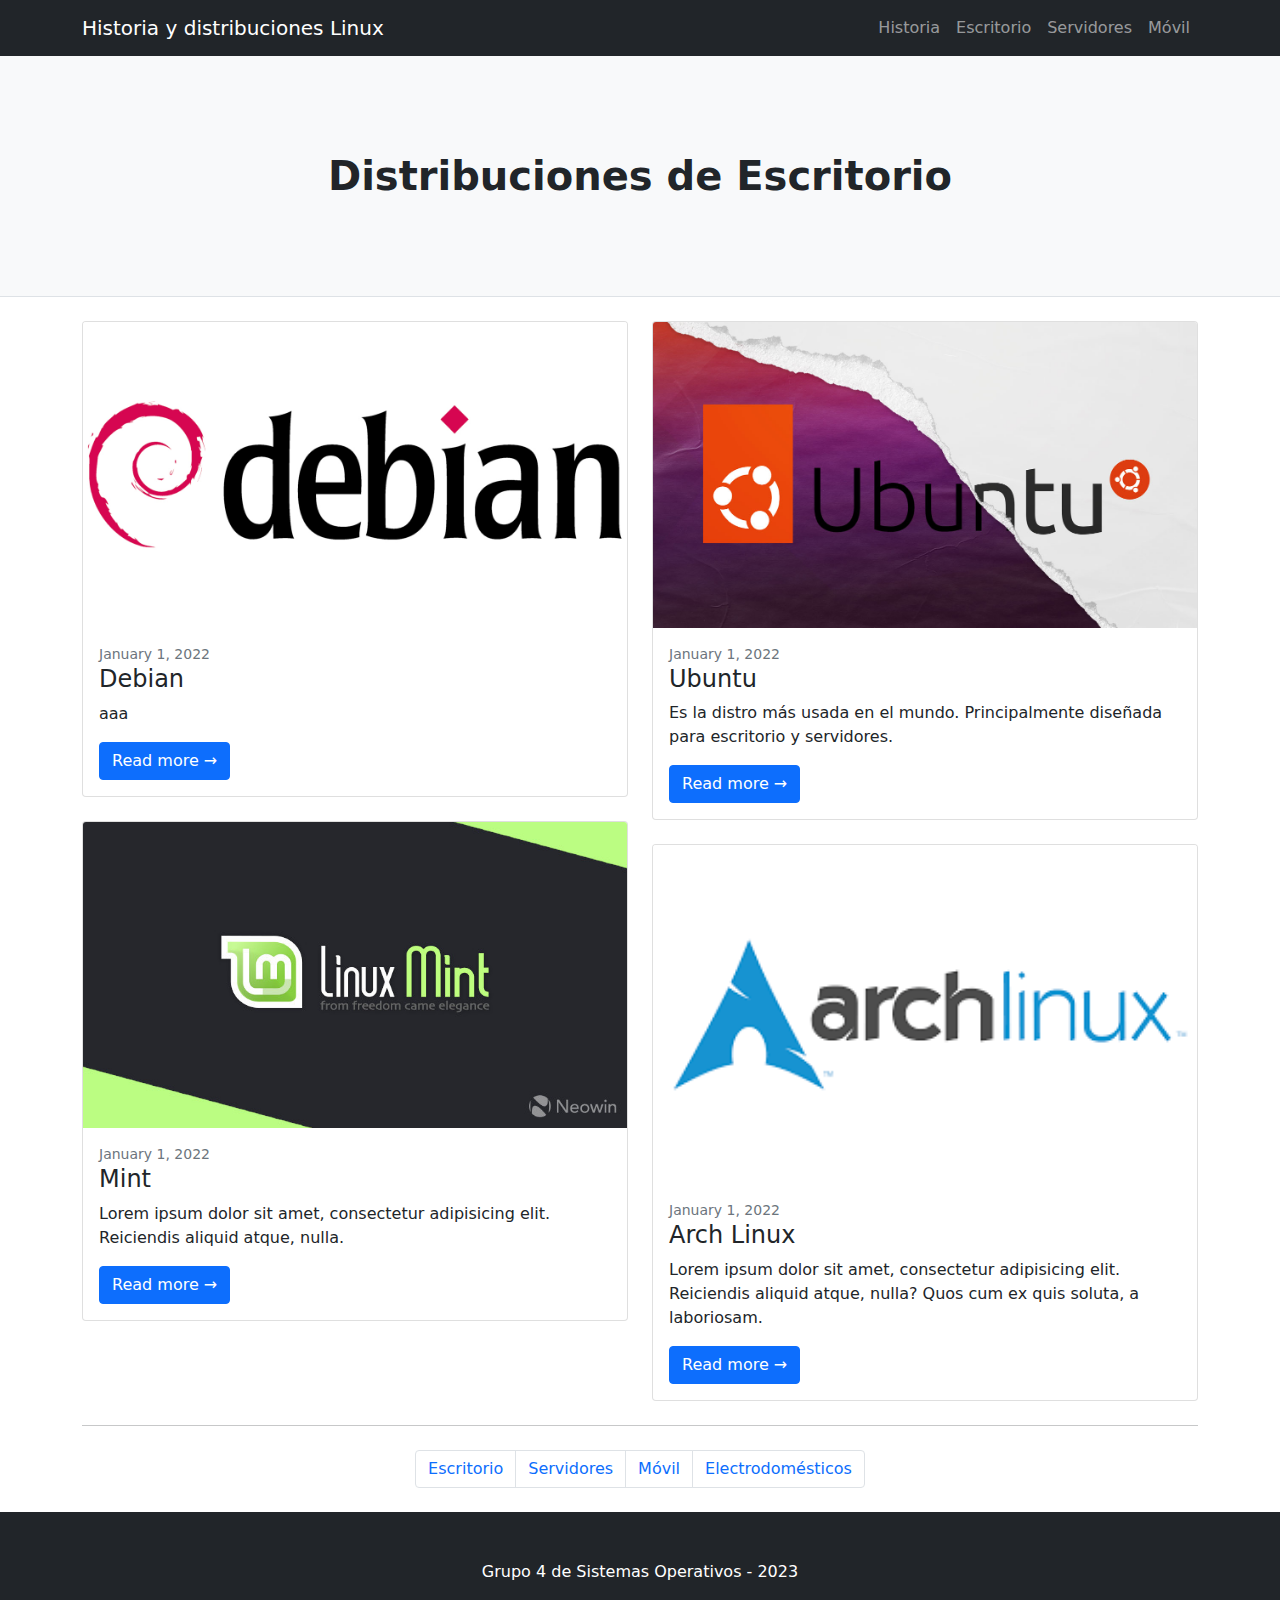
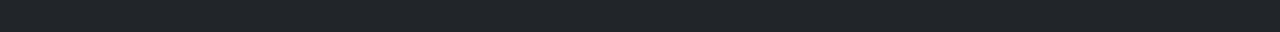
==== commit 67aa8023: "imagenes" ====
--- a/index.html
+++ b/index.html
@@ -5,7 +5,7 @@
         <meta name="viewport" content="width=device-width, initial-scale=1, shrink-to-fit=no" />
         <meta name="description" content="" />
         <meta name="author" content="" />
-        <title>SSOO - Distribuciones de Linux</title>
+        <title>SSOO - Historia y distribuciones Linux</title>
         <!-- Favicon-->
         <link rel="icon" type="image/x-icon" href="img/favicon.ico" />
         <!-- Core theme CSS (includes Bootstrap)-->
@@ -15,20 +15,14 @@
         <!-- Responsive navbar-->
         <nav class="navbar navbar-expand-lg navbar-dark bg-dark">
             <div class="container">
-                <a class="navbar-brand" href="#!">Distribuciones de Linux</a>
+                <a class="navbar-brand" href="#!">Historia y distribuciones Linux</a>
                 <button class="navbar-toggler" type="button" data-bs-toggle="collapse" data-bs-target="#navbarSupportedContent" aria-controls="navbarSupportedContent" aria-expanded="false" aria-label="Toggle navigation"><span class="navbar-toggler-icon"></span></button>
                 <div class="collapse navbar-collapse" id="navbarSupportedContent">
                     <ul class="navbar-nav ms-auto mb-2 mb-lg-0">
-                        <!--
-                        <li class="nav-item"><a class="nav-link" href="#">Home</a></li>
-                        <li class="nav-item"><a class="nav-link" href="#!">About</a></li>
-                        <li class="nav-item"><a class="nav-link" href="#!">Contact</a></li>
-                        <li class="nav-item"><a class="nav-link active" aria-current="page" href="#">Blog</a></li>
-                        -->
-                        <div class="input-group">
-                            <input class="form-control" type="text" placeholder="Enter search term..." aria-label="Enter search term..." aria-describedby="button-search" />
-                            <button class="btn btn-primary" id="button-search" type="button">Go!</button>
-                        </div>
+                        <li class="nav-item"><a class="nav-link" href="#">Historia</a></li>
+                        <li class="nav-item"><a class="nav-link" href="#">Escritorio</a></li>
+                        <li class="nav-item"><a class="nav-link" href="#!">Servidores</a></li>
+                        <li class="nav-item"><a class="nav-link" href="#!">Móvil</a></li>
                     </ul>
                 </div>
             </div>
@@ -37,11 +31,7 @@
         <header class="py-5 bg-light border-bottom mb-4">
             <div class="container">
                 <div class="text-center my-5">
-                    <h1 class="fw-bolder">Bienvenidos a la página web donde explicaremos las distribuciones en Linux</h1>
-                    <p class="lead mb-0">Una distribución o distro es una versión personalizada del kernel Linux.</p>
-                    <p class="lead mb-0"> Cada distro cuenta con sus propios programas, shell, Display Server y GUI (interfaz de usuario).</p>
-                    <p class="lead mb-0">Hoy en día, podemos encontrar más de 600 distribuciones diferentes, cada una pensada para cumplir un objetivo.</p>
-                    <p class="lead mb-0">Nosotros hablaremos de las más populares.</p>
+                    <h1 class="fw-bolder">Distribuciones de Escritorio</h1>
                 </div>
             </div>
         </header>
@@ -50,7 +40,7 @@
             <div class="row">
                 <!-- Blog entries-->
                 <div class="col-lg-8">
-                    <!-- Featured blog post-->
+                    <!-- Featured blog post
                     <div class="card mb-4">
                         <a href="#!"><img class="card-img-top" src="https://dummyimage.com/850x350/dee2e6/6c757d.jpg" alt="..." /></a>
                         <div class="card-body">
@@ -65,20 +55,20 @@
                         <div class="col-lg-6">
                             <!-- Blog post-->
                             <div class="card mb-4">
-                                <a href="#!"><img class="card-img-top" src="https://dummyimage.com/700x350/dee2e6/6c757d.jpg" alt="..." /></a>
+                                <a href="#!"><img class="card-img-top" src="./img/debian.jpeg" alt="Debian" /></a>
                                 <div class="card-body">
                                     <div class="small text-muted">January 1, 2022</div>
-                                    <h2 class="card-title h4">Post Title</h2>
-                                    <p class="card-text">Lorem ipsum dolor sit amet, consectetur adipisicing elit. Reiciendis aliquid atque, nulla.</p>
+                                    <h2 class="card-title h4">Debian</h2>
+                                    <p class="card-text">aaa</p>
                                     <a class="btn btn-primary" href="#!">Read more →</a>
                                 </div>
                             </div>
                             <!-- Blog post-->
                             <div class="card mb-4">
-                                <a href="#!"><img class="card-img-top" src="https://dummyimage.com/700x350/dee2e6/6c757d.jpg" alt="..." /></a>
+                                <a href="#!"><img class="card-img-top" src="./img/mint.jpg" alt="..." /></a>
                                 <div class="card-body">
                                     <div class="small text-muted">January 1, 2022</div>
-                                    <h2 class="card-title h4">Post Title</h2>
+                                    <h2 class="card-title h4">Mint</h2>
                                     <p class="card-text">Lorem ipsum dolor sit amet, consectetur adipisicing elit. Reiciendis aliquid atque, nulla.</p>
                                     <a class="btn btn-primary" href="#!">Read more →</a>
                                 </div>
@@ -87,20 +77,20 @@
                         <div class="col-lg-6">
                             <!-- Blog post-->
                             <div class="card mb-4">
-                                <a href="#!"><img class="card-img-top" src="https://dummyimage.com/700x350/dee2e6/6c757d.jpg" alt="..." /></a>
+                                <a href="#!"><img class="card-img-top" src="./img/ubuntu.jpg" alt="Ubuntu" /></a>
                                 <div class="card-body">
                                     <div class="small text-muted">January 1, 2022</div>
-                                    <h2 class="card-title h4">Post Title</h2>
-                                    <p class="card-text">Lorem ipsum dolor sit amet, consectetur adipisicing elit. Reiciendis aliquid atque, nulla.</p>
+                                    <h2 class="card-title h4">Ubuntu</h2>
+                                    <p class="card-text">Es la distro más usada en el mundo. Principalmente diseñada para escritorio y servidores.</p>
                                     <a class="btn btn-primary" href="#!">Read more →</a>
                                 </div>
                             </div>
                             <!-- Blog post-->
                             <div class="card mb-4">
-                                <a href="#!"><img class="card-img-top" src="https://dummyimage.com/700x350/dee2e6/6c757d.jpg" alt="..." /></a>
+                                <a href="#!"><img class="card-img-top" src="./img/arch.png" alt="..." /></a>
                                 <div class="card-body">
                                     <div class="small text-muted">January 1, 2022</div>
-                                    <h2 class="card-title h4">Post Title</h2>
+                                    <h2 class="card-title h4">Arch Linux</h2>
                                     <p class="card-text">Lorem ipsum dolor sit amet, consectetur adipisicing elit. Reiciendis aliquid atque, nulla? Quos cum ex quis soluta, a laboriosam.</p>
                                     <a class="btn btn-primary" href="#!">Read more →</a>
                                 </div>
@@ -111,64 +101,20 @@
                     <nav aria-label="Pagination">
                         <hr class="my-0" />
                         <ul class="pagination justify-content-center my-4">
-                            <li class="page-item disabled"><a class="page-link" href="#" tabindex="-1" aria-disabled="true">Newer</a></li>
-                            <li class="page-item active" aria-current="page"><a class="page-link" href="#!">1</a></li>
-                            <li class="page-item"><a class="page-link" href="#!">2</a></li>
-                            <li class="page-item"><a class="page-link" href="#!">3</a></li>
-                            <li class="page-item disabled"><a class="page-link" href="#!">...</a></li>
-                            <li class="page-item"><a class="page-link" href="#!">15</a></li>
-                            <li class="page-item"><a class="page-link" href="#!">Older</a></li>
+                            <li class="page-item"><a class="page-link">Escritorio</a></li>
+                            <li class="page-item"><a class="page-link">Servidores</a></li>
+                            <li class="page-item"><a class="page-link">Móvil</a></li>
+                            <li class="page-item"><a class="page-link">Electrodomésticos</a></li>
                         </ul>
                     </nav>
                 </div>
-                <!--
-                <div class="col-lg-4">
-                    <div class="card mb-4">
-                        <div class="card-header">Search</div>
-                        <div class="card-body">
-                            <div class="input-group">
-                                <input class="form-control" type="text" placeholder="Enter search term..." aria-label="Enter search term..." aria-describedby="button-search" />
-                                <button class="btn btn-primary" id="button-search" type="button">Go!</button>
-                            </div>
-                        </div>
-                    </div>
-                    <div class="card mb-4">
-                        <div class="card-header">Categories</div>
-                        <div class="card-body">
-                            <div class="row">
-                                <div class="col-sm-6">
-                                    <ul class="list-unstyled mb-0">
-                                        <li><a href="#!">Web Design</a></li>
-                                        <li><a href="#!">HTML</a></li>
-                                        <li><a href="#!">Freebies</a></li>
-                                    </ul>
-                                </div>
-                                <div class="col-sm-6">
-                                    <ul class="list-unstyled mb-0">
-                                        <li><a href="#!">JavaScript</a></li>
-                                        <li><a href="#!">CSS</a></li>
-                                        <li><a href="#!">Tutorials</a></li>
-                                    </ul>
-                                </div>
-                            </div>
-                        </div>
-                    </div>
-                    
-                    <div class="card mb-4">
-                        <div class="card-header">Side Widget</div>
-                        <div class="card-body">You can put anything you want inside of these side widgets. They are easy to use, and feature the Bootstrap 5 card component!</div>
-                    </div>
-                </div>
-                Side widgets -->
+                
             </div>
         </div>
-        <!-- Footer-->
         <footer class="py-5 bg-dark">
-            <div class="container"><p class="m-0 text-center text-white">Copyright &copy; Your Website 2022</p></div>
+            <div class="container"><p class="m-0 text-center text-white">Grupo 4 de Sistemas Operativos - 2023</p></div>
         </footer>
-        <!-- Bootstrap core JS-->
         <script src="https://cdn.jsdelivr.net/npm/bootstrap@5.1.3/dist/js/bootstrap.bundle.min.js"></script>
-        <!-- Core theme JS-->
         <script src="js/scripts.js"></script>
     </body>
-</html>
+</html>--- a/css/styles.css
+++ b/css/styles.css
@@ -365,7 +365,7 @@
 [type=button],
 [type=reset],
 [type=submit] {
-  -webkit-appearance: button;
+  --webkit-appearance: button;
 }
 button:not(:disabled),
 [type=button]:not(:disabled),
@@ -423,7 +423,7 @@
 
 [type=search] {
   outline-offset: -2px;
-  -webkit-appearance: textfield;
+  --webkit-appearance: textfield;
 }
 
 ::-webkit-search-decoration {
@@ -1380,7 +1380,7 @@
 
   .col-lg-8 {
     flex: 0 0 auto;
-    width: 66.66666667%;
+    width: 100%;
   }
 
   .col-lg-9 {
@@ -2465,11 +2465,11 @@
   background-position: center;
   background-size: contain;
   border: 1px solid rgba(0, 0, 0, 0.25);
-  -webkit-appearance: none;
+  --webkit-appearance: none;
      -moz-appearance: none;
           appearance: none;
-  -webkit-print-color-adjust: exact;
-          color-adjust: exact;
+  --webkit-print-color-adjust: exact;
+  -color-adjust: exact;
 }
 .form-check-input[type=checkbox] {
   border-radius: 0.25em;
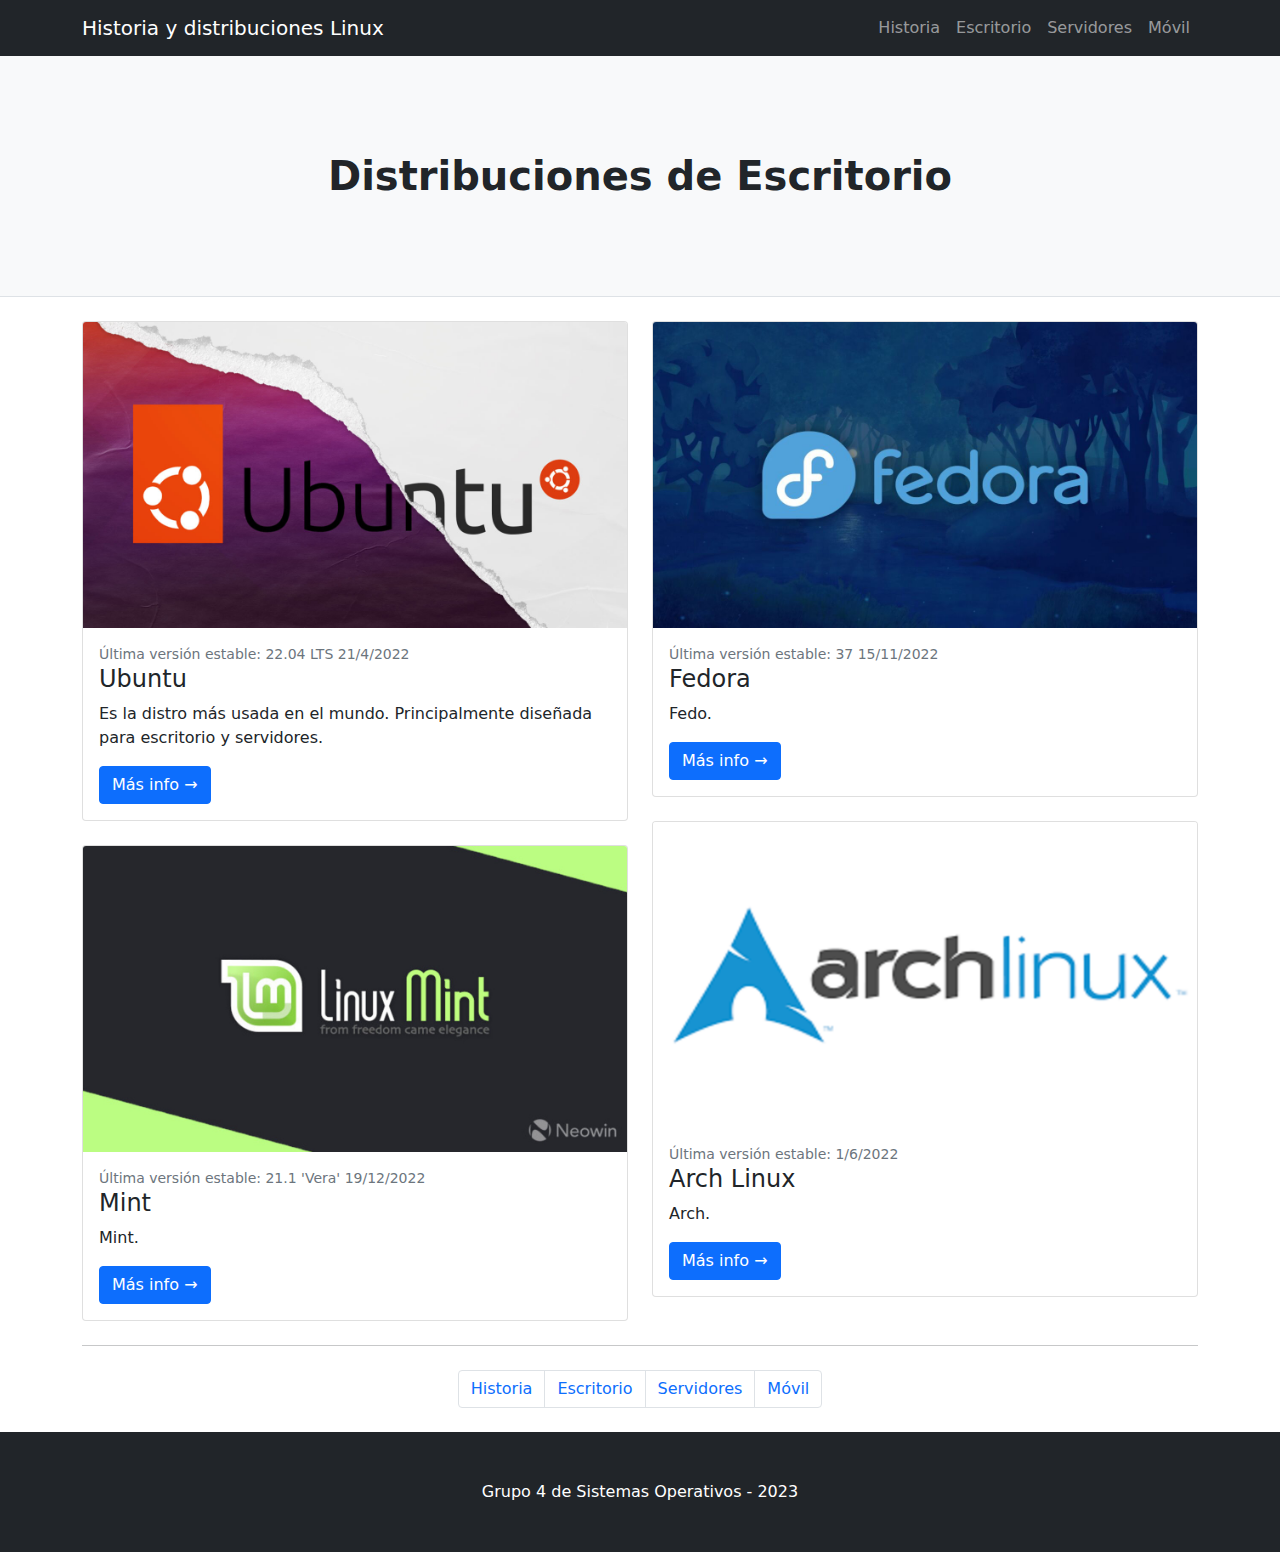
==== commit 1542b0dc: "json" ====
--- a/index.html
+++ b/index.html
@@ -1,28 +1,26 @@
 <!DOCTYPE html>
-<html lang="en">
+<html lang="es">
     <head>
-        <meta charset="utf-8" />
+        <meta charset="UTF-8" />
         <meta name="viewport" content="width=device-width, initial-scale=1, shrink-to-fit=no" />
         <meta name="description" content="" />
         <meta name="author" content="" />
         <title>SSOO - Historia y distribuciones Linux</title>
-        <!-- Favicon-->
         <link rel="icon" type="image/x-icon" href="img/favicon.ico" />
-        <!-- Core theme CSS (includes Bootstrap)-->
-        <link href="css/styles.css" rel="stylesheet" />
+        <link href="styles.css" rel="stylesheet" />
     </head>
     <body>
         <!-- Responsive navbar-->
         <nav class="navbar navbar-expand-lg navbar-dark bg-dark">
             <div class="container">
-                <a class="navbar-brand" href="#!">Historia y distribuciones Linux</a>
+                <a class="navbar-brand" href="index.html">Historia y distribuciones Linux</a>
                 <button class="navbar-toggler" type="button" data-bs-toggle="collapse" data-bs-target="#navbarSupportedContent" aria-controls="navbarSupportedContent" aria-expanded="false" aria-label="Toggle navigation"><span class="navbar-toggler-icon"></span></button>
                 <div class="collapse navbar-collapse" id="navbarSupportedContent">
                     <ul class="navbar-nav ms-auto mb-2 mb-lg-0">
-                        <li class="nav-item"><a class="nav-link" href="#">Historia</a></li>
-                        <li class="nav-item"><a class="nav-link" href="#">Escritorio</a></li>
-                        <li class="nav-item"><a class="nav-link" href="#!">Servidores</a></li>
-                        <li class="nav-item"><a class="nav-link" href="#!">Móvil</a></li>
+                        <li class="nav-item"><a class="nav-link" href="historia.html">Historia</a></li>
+                        <li class="nav-item"><a class="nav-link translate" id="esc">Escritorio</a></li>
+                        <li class="nav-item"><a class="nav-link translate" id="ser">Servidores</a></li>
+                        <li class="nav-item"><a class="nav-link translate" id="mov">Móvil</a></li>
                     </ul>
                 </div>
             </div>
@@ -31,7 +29,7 @@
         <header class="py-5 bg-light border-bottom mb-4">
             <div class="container">
                 <div class="text-center my-5">
-                    <h1 class="fw-bolder">Distribuciones de Escritorio</h1>
+                    <h1 class="fw-bolder lang" key="titulo">Distribuciones de Escritorio</h1>
                 </div>
             </div>
         </header>
@@ -40,59 +38,44 @@
             <div class="row">
                 <!-- Blog entries-->
                 <div class="col-lg-8">
-                    <!-- Featured blog post
-                    <div class="card mb-4">
-                        <a href="#!"><img class="card-img-top" src="https://dummyimage.com/850x350/dee2e6/6c757d.jpg" alt="..." /></a>
-                        <div class="card-body">
-                            <div class="small text-muted">January 1, 2022</div>
-                            <h2 class="card-title">Featured Post Title</h2>
-                            <p class="card-text">Lorem ipsum dolor sit amet, consectetur adipisicing elit. Reiciendis aliquid atque, nulla? Quos cum ex quis soluta, a laboriosam. Dicta expedita corporis animi vero voluptate voluptatibus possimus, veniam magni quis!</p>
-                            <a class="btn btn-primary" href="#!">Read more →</a>
-                        </div>
-                    </div>
-                    <!-- Nested row for non-featured blog posts-->
                     <div class="row">
                         <div class="col-lg-6">
-                            <!-- Blog post-->
                             <div class="card mb-4">
-                                <a href="#!"><img class="card-img-top" src="./img/debian.jpeg" alt="Debian" /></a>
+                                <a href="#!"><img class="card-img-top" src="./img/ubuntu.jpg" alt="Ubuntu" /></a>
                                 <div class="card-body">
-                                    <div class="small text-muted">January 1, 2022</div>
-                                    <h2 class="card-title h4">Debian</h2>
-                                    <p class="card-text">aaa</p>
-                                    <a class="btn btn-primary" href="#!">Read more →</a>
+                                    <div class="small text-muted lang" key="ver1">Última versión estable: 22.04 LTS 21/4/2022</div>
+                                    <h2 class="card-title h4 lang" key="nombre1">Ubuntu</h2>
+                                    <p class="card-text lang" key="desc1">Es la distro más usada en el mundo. Principalmente diseñada para escritorio y servidores.</p>
+                                    <a class="btn btn-primary" href="#!">Más info →</a>
                                 </div>
                             </div>
-                            <!-- Blog post-->
                             <div class="card mb-4">
-                                <a href="#!"><img class="card-img-top" src="./img/mint.jpg" alt="..." /></a>
+                                <a href="#!"><img class="card-img-top" src="./img/mint.jpg" alt="Mint" /></a>
                                 <div class="card-body">
-                                    <div class="small text-muted">January 1, 2022</div>
-                                    <h2 class="card-title h4">Mint</h2>
-                                    <p class="card-text">Lorem ipsum dolor sit amet, consectetur adipisicing elit. Reiciendis aliquid atque, nulla.</p>
-                                    <a class="btn btn-primary" href="#!">Read more →</a>
+                                    <div class="small text-muted lang" key="ver2">Última versión estable: 21.1 'Vera' 19/12/2022</div>
+                                    <h2 class="card-title h4 lang" key="nombre2">Mint</h2>
+                                    <p class="card-text lang" key="desc2">Lorem ipsum dolor sit amet, consectetur adipisicing elit. Reiciendis aliquid atque, nulla.</p>
+                                    <a class="btn btn-primary" href="#!">Más info →</a>
                                 </div>
                             </div>
                         </div>
                         <div class="col-lg-6">
-                            <!-- Blog post-->
                             <div class="card mb-4">
-                                <a href="#!"><img class="card-img-top" src="./img/ubuntu.jpg" alt="Ubuntu" /></a>
+                                <a href="#!"><img class="card-img-top" src="./img/fedora.jpg" alt="Fedora" /></a>
                                 <div class="card-body">
-                                    <div class="small text-muted">January 1, 2022</div>
-                                    <h2 class="card-title h4">Ubuntu</h2>
-                                    <p class="card-text">Es la distro más usada en el mundo. Principalmente diseñada para escritorio y servidores.</p>
-                                    <a class="btn btn-primary" href="#!">Read more →</a>
+                                    <div class="small text-muted lang" key="ver3">Última versión estable: 37 15/11/2022</div>
+                                    <h2 class="card-title h4 lang" key="nombre3">Fedora</h2>
+                                    <p class="card-text lang" key="desc3">Es la distro más usada en el mundo. Principalmente diseñada para escritorio y servidores.</p>
+                                    <a class="btn btn-primary" href="#!">Más info →</a>
                                 </div>
                             </div>
-                            <!-- Blog post-->
                             <div class="card mb-4">
-                                <a href="#!"><img class="card-img-top" src="./img/arch.png" alt="..." /></a>
+                                <a href="#!"><img class="card-img-top" src="./img/arch.png" alt="Arch Linux" /></a>
                                 <div class="card-body">
-                                    <div class="small text-muted">January 1, 2022</div>
-                                    <h2 class="card-title h4">Arch Linux</h2>
-                                    <p class="card-text">Lorem ipsum dolor sit amet, consectetur adipisicing elit. Reiciendis aliquid atque, nulla? Quos cum ex quis soluta, a laboriosam.</p>
-                                    <a class="btn btn-primary" href="#!">Read more →</a>
+                                    <div class="small text-muted lang" key="ver4">Última versión estable: 1/6/2022</div>
+                                    <h2 class="card-title h4 lang" key="nombre4">Arch Linux</h2>
+                                    <p class="card-text lang" key="desc4">Lorem ipsum dolor sit amet, consectetur adipisicing elit. Reiciendis aliquid atque, nulla? Quos cum ex quis soluta, a laboriosam.</p>
+                                    <a class="btn btn-primary" href="#!">Más info →</a>
                                 </div>
                             </div>
                         </div>
@@ -101,20 +84,20 @@
                     <nav aria-label="Pagination">
                         <hr class="my-0" />
                         <ul class="pagination justify-content-center my-4">
-                            <li class="page-item"><a class="page-link">Escritorio</a></li>
-                            <li class="page-item"><a class="page-link">Servidores</a></li>
-                            <li class="page-item"><a class="page-link">Móvil</a></li>
-                            <li class="page-item"><a class="page-link">Electrodomésticos</a></li>
+                            <li class="page-item"><a class="page-link">Historia</a></li>
+                            <li class="page-item"><a class="page-link translate" key="esc">Escritorio</a></li>
+                            <li class="page-item"><a class="page-link translate" key="ser">Servidores</a></li>
+                            <li class="page-item"><a class="page-link translate" key="mov">Móvil</a></li>
                         </ul>
                     </nav>
                 </div>
-                
             </div>
         </div>
         <footer class="py-5 bg-dark">
             <div class="container"><p class="m-0 text-center text-white">Grupo 4 de Sistemas Operativos - 2023</p></div>
         </footer>
+        <script src="https://ajax.googleapis.com/ajax/libs/jquery/3.3.1/jquery.min.js"></script>
         <script src="https://cdn.jsdelivr.net/npm/bootstrap@5.1.3/dist/js/bootstrap.bundle.min.js"></script>
-        <script src="js/scripts.js"></script>
+        <script src="script.js"></script>
     </body>
 </html>--- a/styles.css
+++ b/styles.css
@@ -0,0 +1,11269 @@
+@charset "UTF-8";
+:root {
+  --bs-blue: #0d6efd;
+  --bs-indigo: #6610f2;
+  --bs-purple: #6f42c1;
+  --bs-pink: #d63384;
+  --bs-red: #dc3545;
+  --bs-orange: #fd7e14;
+  --bs-yellow: #ffc107;
+  --bs-green: #198754;
+  --bs-teal: #20c997;
+  --bs-cyan: #0dcaf0;
+  --bs-white: #fff;
+  --bs-gray: #6c757d;
+  --bs-gray-dark: #343a40;
+  --bs-gray-100: #f8f9fa;
+  --bs-gray-200: #e9ecef;
+  --bs-gray-300: #dee2e6;
+  --bs-gray-400: #ced4da;
+  --bs-gray-500: #adb5bd;
+  --bs-gray-600: #6c757d;
+  --bs-gray-700: #495057;
+  --bs-gray-800: #343a40;
+  --bs-gray-900: #212529;
+  --bs-primary: #0d6efd;
+  --bs-secondary: #6c757d;
+  --bs-success: #198754;
+  --bs-info: #0dcaf0;
+  --bs-warning: #ffc107;
+  --bs-danger: #dc3545;
+  --bs-light: #f8f9fa;
+  --bs-dark: #212529;
+  --bs-primary-rgb: 13, 110, 253;
+  --bs-secondary-rgb: 108, 117, 125;
+  --bs-success-rgb: 25, 135, 84;
+  --bs-info-rgb: 13, 202, 240;
+  --bs-warning-rgb: 255, 193, 7;
+  --bs-danger-rgb: 220, 53, 69;
+  --bs-light-rgb: 248, 249, 250;
+  --bs-dark-rgb: 33, 37, 41;
+  --bs-white-rgb: 255, 255, 255;
+  --bs-black-rgb: 0, 0, 0;
+  --bs-body-color-rgb: 33, 37, 41;
+  --bs-body-bg-rgb: 255, 255, 255;
+  --bs-font-sans-serif: system-ui, -apple-system, "Segoe UI", Roboto, "Helvetica Neue", Arial, "Noto Sans", "Liberation Sans", sans-serif, "Apple Color Emoji", "Segoe UI Emoji", "Segoe UI Symbol", "Noto Color Emoji";
+  --bs-font-monospace: SFMono-Regular, Menlo, Monaco, Consolas, "Liberation Mono", "Courier New", monospace;
+  --bs-gradient: linear-gradient(180deg, rgba(255, 255, 255, 0.15), rgba(255, 255, 255, 0));
+  --bs-body-font-family: var(--bs-font-sans-serif);
+  --bs-body-font-size: 1rem;
+  --bs-body-font-weight: 400;
+  --bs-body-line-height: 1.5;
+  --bs-body-color: #212529;
+  --bs-body-bg: #fff;
+}
+
+*,
+*::before,
+*::after {
+  box-sizing: border-box;
+}
+
+@media (prefers-reduced-motion: no-preference) {
+  :root {
+    scroll-behavior: smooth;
+  }
+}
+
+body {
+  margin: 0;
+  font-family: var(--bs-body-font-family);
+  font-size: var(--bs-body-font-size);
+  font-weight: var(--bs-body-font-weight);
+  line-height: var(--bs-body-line-height);
+  color: var(--bs-body-color);
+  text-align: var(--bs-body-text-align);
+  background-color: var(--bs-body-bg);
+  -webkit-text-size-adjust: 100%;
+  -webkit-tap-highlight-color: rgba(0, 0, 0, 0);
+}
+
+hr {
+  margin: 1rem 0;
+  color: inherit;
+  background-color: currentColor;
+  border: 0;
+  opacity: 0.25;
+}
+
+hr:not([size]) {
+  height: 1px;
+}
+
+h6, .h6, h5, .h5, h4, .h4, h3, .h3, h2, .h2, h1, .h1 {
+  margin-top: 0;
+  margin-bottom: 0.5rem;
+  font-weight: 500;
+  line-height: 1.2;
+}
+
+h1, .h1 {
+  font-size: calc(1.375rem + 1.5vw);
+}
+@media (min-width: 1200px) {
+  h1, .h1 {
+    font-size: 2.5rem;
+  }
+}
+
+h2, .h2 {
+  font-size: calc(1.325rem + 0.9vw);
+}
+@media (min-width: 1200px) {
+  h2, .h2 {
+    font-size: 2rem;
+  }
+}
+
+h3, .h3 {
+  font-size: calc(1.3rem + 0.6vw);
+}
+@media (min-width: 1200px) {
+  h3, .h3 {
+    font-size: 1.75rem;
+  }
+}
+
+h4, .h4 {
+  font-size: calc(1.275rem + 0.3vw);
+}
+@media (min-width: 1200px) {
+  h4, .h4 {
+    font-size: 1.5rem;
+  }
+}
+
+h5, .h5 {
+  font-size: 1.25rem;
+}
+
+h6, .h6 {
+  font-size: 1rem;
+}
+
+p {
+  margin-top: 0;
+  margin-bottom: 1rem;
+}
+
+abbr[title],
+abbr[data-bs-original-title] {
+  -webkit-text-decoration: underline dotted;
+          text-decoration: underline dotted;
+  cursor: help;
+  -webkit-text-decoration-skip-ink: none;
+          text-decoration-skip-ink: none;
+}
+
+address {
+  margin-bottom: 1rem;
+  font-style: normal;
+  line-height: inherit;
+}
+
+ol,
+ul {
+  padding-left: 2rem;
+}
+
+ol,
+ul,
+dl {
+  margin-top: 0;
+  margin-bottom: 1rem;
+}
+
+ol ol,
+ul ul,
+ol ul,
+ul ol {
+  margin-bottom: 0;
+}
+
+dt {
+  font-weight: 700;
+}
+
+dd {
+  margin-bottom: 0.5rem;
+  margin-left: 0;
+}
+
+blockquote {
+  margin: 0 0 1rem;
+}
+
+b,
+strong {
+  font-weight: bolder;
+}
+
+small, .small {
+  font-size: 0.875em;
+}
+
+mark, .mark {
+  padding: 0.2em;
+  background-color: #fcf8e3;
+}
+
+sub,
+sup {
+  position: relative;
+  font-size: 0.75em;
+  line-height: 0;
+  vertical-align: baseline;
+}
+
+sub {
+  bottom: -0.25em;
+}
+
+sup {
+  top: -0.5em;
+}
+
+a {
+  color: #0d6efd;
+  text-decoration: underline;
+}
+a:hover {
+  color: #0a58ca;
+}
+
+a:not([href]):not([class]), a:not([href]):not([class]):hover {
+  color: inherit;
+  text-decoration: none;
+}
+
+pre,
+code,
+kbd,
+samp {
+  font-family: var(--bs-font-monospace);
+  font-size: 1em;
+  direction: ltr /* rtl:ignore */;
+  unicode-bidi: bidi-override;
+}
+
+pre {
+  display: block;
+  margin-top: 0;
+  margin-bottom: 1rem;
+  overflow: auto;
+  font-size: 0.875em;
+}
+pre code {
+  font-size: inherit;
+  color: inherit;
+  word-break: normal;
+}
+
+code {
+  font-size: 0.875em;
+  color: #d63384;
+  word-wrap: break-word;
+}
+a > code {
+  color: inherit;
+}
+
+kbd {
+  padding: 0.2rem 0.4rem;
+  font-size: 0.875em;
+  color: #fff;
+  background-color: #212529;
+  border-radius: 0.2rem;
+}
+kbd kbd {
+  padding: 0;
+  font-size: 1em;
+  font-weight: 700;
+}
+
+figure {
+  margin: 0 0 1rem;
+}
+
+img,
+svg {
+  vertical-align: middle;
+}
+
+table {
+  caption-side: bottom;
+  border-collapse: collapse;
+}
+
+caption {
+  padding-top: 0.5rem;
+  padding-bottom: 0.5rem;
+  color: #6c757d;
+  text-align: left;
+}
+
+th {
+  text-align: inherit;
+  text-align: -webkit-match-parent;
+}
+
+thead,
+tbody,
+tfoot,
+tr,
+td,
+th {
+  border-color: inherit;
+  border-style: solid;
+  border-width: 0;
+}
+
+label {
+  display: inline-block;
+}
+
+button {
+  border-radius: 0;
+}
+
+button:focus:not(:focus-visible) {
+  outline: 0;
+}
+
+input,
+button,
+select,
+optgroup,
+textarea {
+  margin: 0;
+  font-family: inherit;
+  font-size: inherit;
+  line-height: inherit;
+}
+
+button,
+select {
+  text-transform: none;
+}
+
+[role=button] {
+  cursor: pointer;
+}
+
+select {
+  word-wrap: normal;
+}
+select:disabled {
+  opacity: 1;
+}
+
+[list]::-webkit-calendar-picker-indicator {
+  display: none;
+}
+
+button,
+[type=button],
+[type=reset],
+[type=submit] {
+  --webkit-appearance: button;
+}
+button:not(:disabled),
+[type=button]:not(:disabled),
+[type=reset]:not(:disabled),
+[type=submit]:not(:disabled) {
+  cursor: pointer;
+}
+
+::-moz-focus-inner {
+  padding: 0;
+  border-style: none;
+}
+
+textarea {
+  resize: vertical;
+}
+
+fieldset {
+  min-width: 0;
+  padding: 0;
+  margin: 0;
+  border: 0;
+}
+
+legend {
+  float: left;
+  width: 100%;
+  padding: 0;
+  margin-bottom: 0.5rem;
+  font-size: calc(1.275rem + 0.3vw);
+  line-height: inherit;
+}
+@media (min-width: 1200px) {
+  legend {
+    font-size: 1.5rem;
+  }
+}
+legend + * {
+  clear: left;
+}
+
+::-webkit-datetime-edit-fields-wrapper,
+::-webkit-datetime-edit-text,
+::-webkit-datetime-edit-minute,
+::-webkit-datetime-edit-hour-field,
+::-webkit-datetime-edit-day-field,
+::-webkit-datetime-edit-month-field,
+::-webkit-datetime-edit-year-field {
+  padding: 0;
+}
+
+::-webkit-inner-spin-button {
+  height: auto;
+}
+
+[type=search] {
+  outline-offset: -2px;
+  --webkit-appearance: textfield;
+}
+
+::-webkit-search-decoration {
+  -webkit-appearance: none;
+}
+
+::-webkit-color-swatch-wrapper {
+  padding: 0;
+}
+
+::-webkit-file-upload-button {
+  font: inherit;
+}
+
+::file-selector-button {
+  font: inherit;
+}
+
+::-webkit-file-upload-button {
+  font: inherit;
+  -webkit-appearance: button;
+}
+
+output {
+  display: inline-block;
+}
+
+iframe {
+  border: 0;
+}
+
+summary {
+  display: list-item;
+  cursor: pointer;
+}
+
+progress {
+  vertical-align: baseline;
+}
+
+[hidden] {
+  display: none !important;
+}
+
+.lead {
+  font-size: 1.25rem;
+  font-weight: 300;
+}
+
+.display-1 {
+  font-size: calc(1.625rem + 4.5vw);
+  font-weight: 300;
+  line-height: 1.2;
+}
+@media (min-width: 1200px) {
+  .display-1 {
+    font-size: 5rem;
+  }
+}
+
+.display-2 {
+  font-size: calc(1.575rem + 3.9vw);
+  font-weight: 300;
+  line-height: 1.2;
+}
+@media (min-width: 1200px) {
+  .display-2 {
+    font-size: 4.5rem;
+  }
+}
+
+.display-3 {
+  font-size: calc(1.525rem + 3.3vw);
+  font-weight: 300;
+  line-height: 1.2;
+}
+@media (min-width: 1200px) {
+  .display-3 {
+    font-size: 4rem;
+  }
+}
+
+.display-4 {
+  font-size: calc(1.475rem + 2.7vw);
+  font-weight: 300;
+  line-height: 1.2;
+}
+@media (min-width: 1200px) {
+  .display-4 {
+    font-size: 3.5rem;
+  }
+}
+
+.display-5 {
+  font-size: calc(1.425rem + 2.1vw);
+  font-weight: 300;
+  line-height: 1.2;
+}
+@media (min-width: 1200px) {
+  .display-5 {
+    font-size: 3rem;
+  }
+}
+
+.display-6 {
+  font-size: calc(1.375rem + 1.5vw);
+  font-weight: 300;
+  line-height: 1.2;
+}
+@media (min-width: 1200px) {
+  .display-6 {
+    font-size: 2.5rem;
+  }
+}
+
+.list-unstyled {
+  padding-left: 0;
+  list-style: none;
+}
+
+.list-inline {
+  padding-left: 0;
+  list-style: none;
+}
+
+.list-inline-item {
+  display: inline-block;
+}
+.list-inline-item:not(:last-child) {
+  margin-right: 0.5rem;
+}
+
+.initialism {
+  font-size: 0.875em;
+  text-transform: uppercase;
+}
+
+.blockquote {
+  margin-bottom: 1rem;
+  font-size: 1.25rem;
+}
+.blockquote > :last-child {
+  margin-bottom: 0;
+}
+
+.blockquote-footer {
+  margin-top: -1rem;
+  margin-bottom: 1rem;
+  font-size: 0.875em;
+  color: #6c757d;
+}
+.blockquote-footer::before {
+  content: "— ";
+}
+
+.img-fluid {
+  max-width: 100%;
+  height: auto;
+}
+
+.img-thumbnail {
+  padding: 0.25rem;
+  background-color: #fff;
+  border: 1px solid #dee2e6;
+  border-radius: 0.25rem;
+  max-width: 100%;
+  height: auto;
+}
+
+.figure {
+  display: inline-block;
+}
+
+.figure-img {
+  margin-bottom: 0.5rem;
+  line-height: 1;
+}
+
+.figure-caption {
+  font-size: 0.875em;
+  color: #6c757d;
+}
+
+.container,
+.container-fluid,
+.container-xxl,
+.container-xl,
+.container-lg,
+.container-md,
+.container-sm {
+  width: 100%;
+  padding-right: var(--bs-gutter-x, 0.75rem);
+  padding-left: var(--bs-gutter-x, 0.75rem);
+  margin-right: auto;
+  margin-left: auto;
+}
+
+@media (min-width: 576px) {
+  .container-sm, .container {
+    max-width: 540px;
+  }
+}
+@media (min-width: 768px) {
+  .container-md, .container-sm, .container {
+    max-width: 720px;
+  }
+}
+@media (min-width: 992px) {
+  .container-lg, .container-md, .container-sm, .container {
+    max-width: 960px;
+  }
+}
+@media (min-width: 1200px) {
+  .container-xl, .container-lg, .container-md, .container-sm, .container {
+    max-width: 1140px;
+  }
+}
+@media (min-width: 1400px) {
+  .container-xxl, .container-xl, .container-lg, .container-md, .container-sm, .container {
+    max-width: 1320px;
+  }
+}
+.row {
+  --bs-gutter-x: 1.5rem;
+  --bs-gutter-y: 0;
+  display: flex;
+  flex-wrap: wrap;
+  margin-top: calc(-1 * var(--bs-gutter-y));
+  margin-right: calc(-0.5 * var(--bs-gutter-x));
+  margin-left: calc(-0.5 * var(--bs-gutter-x));
+}
+.row > * {
+  flex-shrink: 0;
+  width: 100%;
+  max-width: 100%;
+  padding-right: calc(var(--bs-gutter-x) * 0.5);
+  padding-left: calc(var(--bs-gutter-x) * 0.5);
+  margin-top: var(--bs-gutter-y);
+}
+
+.col {
+  flex: 1 0 0%;
+}
+
+.row-cols-auto > * {
+  flex: 0 0 auto;
+  width: auto;
+}
+
+.row-cols-1 > * {
+  flex: 0 0 auto;
+  width: 100%;
+}
+
+.row-cols-2 > * {
+  flex: 0 0 auto;
+  width: 50%;
+}
+
+.row-cols-3 > * {
+  flex: 0 0 auto;
+  width: 33.3333333333%;
+}
+
+.row-cols-4 > * {
+  flex: 0 0 auto;
+  width: 25%;
+}
+
+.row-cols-5 > * {
+  flex: 0 0 auto;
+  width: 20%;
+}
+
+.row-cols-6 > * {
+  flex: 0 0 auto;
+  width: 16.6666666667%;
+}
+
+.col-auto {
+  flex: 0 0 auto;
+  width: auto;
+}
+
+.col-1 {
+  flex: 0 0 auto;
+  width: 8.33333333%;
+}
+
+.col-2 {
+  flex: 0 0 auto;
+  width: 16.66666667%;
+}
+
+.col-3 {
+  flex: 0 0 auto;
+  width: 25%;
+}
+
+.col-4 {
+  flex: 0 0 auto;
+  width: 33.33333333%;
+}
+
+.col-5 {
+  flex: 0 0 auto;
+  width: 41.66666667%;
+}
+
+.col-6 {
+  flex: 0 0 auto;
+  width: 50%;
+}
+
+.col-7 {
+  flex: 0 0 auto;
+  width: 58.33333333%;
+}
+
+.col-8 {
+  flex: 0 0 auto;
+  width: 66.66666667%;
+}
+
+.col-9 {
+  flex: 0 0 auto;
+  width: 75%;
+}
+
+.col-10 {
+  flex: 0 0 auto;
+  width: 83.33333333%;
+}
+
+.col-11 {
+  flex: 0 0 auto;
+  width: 91.66666667%;
+}
+
+.col-12 {
+  flex: 0 0 auto;
+  width: 100%;
+}
+
+.offset-1 {
+  margin-left: 8.33333333%;
+}
+
+.offset-2 {
+  margin-left: 16.66666667%;
+}
+
+.offset-3 {
+  margin-left: 25%;
+}
+
+.offset-4 {
+  margin-left: 33.33333333%;
+}
+
+.offset-5 {
+  margin-left: 41.66666667%;
+}
+
+.offset-6 {
+  margin-left: 50%;
+}
+
+.offset-7 {
+  margin-left: 58.33333333%;
+}
+
+.offset-8 {
+  margin-left: 66.66666667%;
+}
+
+.offset-9 {
+  margin-left: 75%;
+}
+
+.offset-10 {
+  margin-left: 83.33333333%;
+}
+
+.offset-11 {
+  margin-left: 91.66666667%;
+}
+
+.g-0,
+.gx-0 {
+  --bs-gutter-x: 0;
+}
+
+.g-0,
+.gy-0 {
+  --bs-gutter-y: 0;
+}
+
+.g-1,
+.gx-1 {
+  --bs-gutter-x: 0.25rem;
+}
+
+.g-1,
+.gy-1 {
+  --bs-gutter-y: 0.25rem;
+}
+
+.g-2,
+.gx-2 {
+  --bs-gutter-x: 0.5rem;
+}
+
+.g-2,
+.gy-2 {
+  --bs-gutter-y: 0.5rem;
+}
+
+.g-3,
+.gx-3 {
+  --bs-gutter-x: 1rem;
+}
+
+.g-3,
+.gy-3 {
+  --bs-gutter-y: 1rem;
+}
+
+.g-4,
+.gx-4 {
+  --bs-gutter-x: 1.5rem;
+}
+
+.g-4,
+.gy-4 {
+  --bs-gutter-y: 1.5rem;
+}
+
+.g-5,
+.gx-5 {
+  --bs-gutter-x: 3rem;
+}
+
+.g-5,
+.gy-5 {
+  --bs-gutter-y: 3rem;
+}
+
+@media (min-width: 576px) {
+  .col-sm {
+    flex: 1 0 0%;
+  }
+
+  .row-cols-sm-auto > * {
+    flex: 0 0 auto;
+    width: auto;
+  }
+
+  .row-cols-sm-1 > * {
+    flex: 0 0 auto;
+    width: 100%;
+  }
+
+  .row-cols-sm-2 > * {
+    flex: 0 0 auto;
+    width: 50%;
+  }
+
+  .row-cols-sm-3 > * {
+    flex: 0 0 auto;
+    width: 33.3333333333%;
+  }
+
+  .row-cols-sm-4 > * {
+    flex: 0 0 auto;
+    width: 25%;
+  }
+
+  .row-cols-sm-5 > * {
+    flex: 0 0 auto;
+    width: 20%;
+  }
+
+  .row-cols-sm-6 > * {
+    flex: 0 0 auto;
+    width: 16.6666666667%;
+  }
+
+  .col-sm-auto {
+    flex: 0 0 auto;
+    width: auto;
+  }
+
+  .col-sm-1 {
+    flex: 0 0 auto;
+    width: 8.33333333%;
+  }
+
+  .col-sm-2 {
+    flex: 0 0 auto;
+    width: 16.66666667%;
+  }
+
+  .col-sm-3 {
+    flex: 0 0 auto;
+    width: 25%;
+  }
+
+  .col-sm-4 {
+    flex: 0 0 auto;
+    width: 33.33333333%;
+  }
+
+  .col-sm-5 {
+    flex: 0 0 auto;
+    width: 41.66666667%;
+  }
+
+  .col-sm-6 {
+    flex: 0 0 auto;
+    width: 50%;
+  }
+
+  .col-sm-7 {
+    flex: 0 0 auto;
+    width: 58.33333333%;
+  }
+
+  .col-sm-8 {
+    flex: 0 0 auto;
+    width: 66.66666667%;
+  }
+
+  .col-sm-9 {
+    flex: 0 0 auto;
+    width: 75%;
+  }
+
+  .col-sm-10 {
+    flex: 0 0 auto;
+    width: 83.33333333%;
+  }
+
+  .col-sm-11 {
+    flex: 0 0 auto;
+    width: 91.66666667%;
+  }
+
+  .col-sm-12 {
+    flex: 0 0 auto;
+    width: 100%;
+  }
+
+  .offset-sm-0 {
+    margin-left: 0;
+  }
+
+  .offset-sm-1 {
+    margin-left: 8.33333333%;
+  }
+
+  .offset-sm-2 {
+    margin-left: 16.66666667%;
+  }
+
+  .offset-sm-3 {
+    margin-left: 25%;
+  }
+
+  .offset-sm-4 {
+    margin-left: 33.33333333%;
+  }
+
+  .offset-sm-5 {
+    margin-left: 41.66666667%;
+  }
+
+  .offset-sm-6 {
+    margin-left: 50%;
+  }
+
+  .offset-sm-7 {
+    margin-left: 58.33333333%;
+  }
+
+  .offset-sm-8 {
+    margin-left: 66.66666667%;
+  }
+
+  .offset-sm-9 {
+    margin-left: 75%;
+  }
+
+  .offset-sm-10 {
+    margin-left: 83.33333333%;
+  }
+
+  .offset-sm-11 {
+    margin-left: 91.66666667%;
+  }
+
+  .g-sm-0,
+.gx-sm-0 {
+    --bs-gutter-x: 0;
+  }
+
+  .g-sm-0,
+.gy-sm-0 {
+    --bs-gutter-y: 0;
+  }
+
+  .g-sm-1,
+.gx-sm-1 {
+    --bs-gutter-x: 0.25rem;
+  }
+
+  .g-sm-1,
+.gy-sm-1 {
+    --bs-gutter-y: 0.25rem;
+  }
+
+  .g-sm-2,
+.gx-sm-2 {
+    --bs-gutter-x: 0.5rem;
+  }
+
+  .g-sm-2,
+.gy-sm-2 {
+    --bs-gutter-y: 0.5rem;
+  }
+
+  .g-sm-3,
+.gx-sm-3 {
+    --bs-gutter-x: 1rem;
+  }
+
+  .g-sm-3,
+.gy-sm-3 {
+    --bs-gutter-y: 1rem;
+  }
+
+  .g-sm-4,
+.gx-sm-4 {
+    --bs-gutter-x: 1.5rem;
+  }
+
+  .g-sm-4,
+.gy-sm-4 {
+    --bs-gutter-y: 1.5rem;
+  }
+
+  .g-sm-5,
+.gx-sm-5 {
+    --bs-gutter-x: 3rem;
+  }
+
+  .g-sm-5,
+.gy-sm-5 {
+    --bs-gutter-y: 3rem;
+  }
+}
+@media (min-width: 768px) {
+  .col-md {
+    flex: 1 0 0%;
+  }
+
+  .row-cols-md-auto > * {
+    flex: 0 0 auto;
+    width: auto;
+  }
+
+  .row-cols-md-1 > * {
+    flex: 0 0 auto;
+    width: 100%;
+  }
+
+  .row-cols-md-2 > * {
+    flex: 0 0 auto;
+    width: 50%;
+  }
+
+  .row-cols-md-3 > * {
+    flex: 0 0 auto;
+    width: 33.3333333333%;
+  }
+
+  .row-cols-md-4 > * {
+    flex: 0 0 auto;
+    width: 25%;
+  }
+
+  .row-cols-md-5 > * {
+    flex: 0 0 auto;
+    width: 20%;
+  }
+
+  .row-cols-md-6 > * {
+    flex: 0 0 auto;
+    width: 16.6666666667%;
+  }
+
+  .col-md-auto {
+    flex: 0 0 auto;
+    width: auto;
+  }
+
+  .col-md-1 {
+    flex: 0 0 auto;
+    width: 8.33333333%;
+  }
+
+  .col-md-2 {
+    flex: 0 0 auto;
+    width: 16.66666667%;
+  }
+
+  .col-md-3 {
+    flex: 0 0 auto;
+    width: 25%;
+  }
+
+  .col-md-4 {
+    flex: 0 0 auto;
+    width: 33.33333333%;
+  }
+
+  .col-md-5 {
+    flex: 0 0 auto;
+    width: 41.66666667%;
+  }
+
+  .col-md-6 {
+    flex: 0 0 auto;
+    width: 50%;
+  }
+
+  .col-md-7 {
+    flex: 0 0 auto;
+    width: 58.33333333%;
+  }
+
+  .col-md-8 {
+    flex: 0 0 auto;
+    width: 66.66666667%;
+  }
+
+  .col-md-9 {
+    flex: 0 0 auto;
+    width: 75%;
+  }
+
+  .col-md-10 {
+    flex: 0 0 auto;
+    width: 83.33333333%;
+  }
+
+  .col-md-11 {
+    flex: 0 0 auto;
+    width: 91.66666667%;
+  }
+
+  .col-md-12 {
+    flex: 0 0 auto;
+    width: 100%;
+  }
+
+  .offset-md-0 {
+    margin-left: 0;
+  }
+
+  .offset-md-1 {
+    margin-left: 8.33333333%;
+  }
+
+  .offset-md-2 {
+    margin-left: 16.66666667%;
+  }
+
+  .offset-md-3 {
+    margin-left: 25%;
+  }
+
+  .offset-md-4 {
+    margin-left: 33.33333333%;
+  }
+
+  .offset-md-5 {
+    margin-left: 41.66666667%;
+  }
+
+  .offset-md-6 {
+    margin-left: 50%;
+  }
+
+  .offset-md-7 {
+    margin-left: 58.33333333%;
+  }
+
+  .offset-md-8 {
+    margin-left: 66.66666667%;
+  }
+
+  .offset-md-9 {
+    margin-left: 75%;
+  }
+
+  .offset-md-10 {
+    margin-left: 83.33333333%;
+  }
+
+  .offset-md-11 {
+    margin-left: 91.66666667%;
+  }
+
+  .g-md-0,
+.gx-md-0 {
+    --bs-gutter-x: 0;
+  }
+
+  .g-md-0,
+.gy-md-0 {
+    --bs-gutter-y: 0;
+  }
+
+  .g-md-1,
+.gx-md-1 {
+    --bs-gutter-x: 0.25rem;
+  }
+
+  .g-md-1,
+.gy-md-1 {
+    --bs-gutter-y: 0.25rem;
+  }
+
+  .g-md-2,
+.gx-md-2 {
+    --bs-gutter-x: 0.5rem;
+  }
+
+  .g-md-2,
+.gy-md-2 {
+    --bs-gutter-y: 0.5rem;
+  }
+
+  .g-md-3,
+.gx-md-3 {
+    --bs-gutter-x: 1rem;
+  }
+
+  .g-md-3,
+.gy-md-3 {
+    --bs-gutter-y: 1rem;
+  }
+
+  .g-md-4,
+.gx-md-4 {
+    --bs-gutter-x: 1.5rem;
+  }
+
+  .g-md-4,
+.gy-md-4 {
+    --bs-gutter-y: 1.5rem;
+  }
+
+  .g-md-5,
+.gx-md-5 {
+    --bs-gutter-x: 3rem;
+  }
+
+  .g-md-5,
+.gy-md-5 {
+    --bs-gutter-y: 3rem;
+  }
+}
+@media (min-width: 992px) {
+  .col-lg {
+    flex: 1 0 0%;
+  }
+
+  .row-cols-lg-auto > * {
+    flex: 0 0 auto;
+    width: auto;
+  }
+
+  .row-cols-lg-1 > * {
+    flex: 0 0 auto;
+    width: 100%;
+  }
+
+  .row-cols-lg-2 > * {
+    flex: 0 0 auto;
+    width: 50%;
+  }
+
+  .row-cols-lg-3 > * {
+    flex: 0 0 auto;
+    width: 33.3333333333%;
+  }
+
+  .row-cols-lg-4 > * {
+    flex: 0 0 auto;
+    width: 25%;
+  }
+
+  .row-cols-lg-5 > * {
+    flex: 0 0 auto;
+    width: 20%;
+  }
+
+  .row-cols-lg-6 > * {
+    flex: 0 0 auto;
+    width: 16.6666666667%;
+  }
+
+  .col-lg-auto {
+    flex: 0 0 auto;
+    width: auto;
+  }
+
+  .col-lg-1 {
+    flex: 0 0 auto;
+    width: 8.33333333%;
+  }
+
+  .col-lg-2 {
+    flex: 0 0 auto;
+    width: 16.66666667%;
+  }
+
+  .col-lg-3 {
+    flex: 0 0 auto;
+    width: 25%;
+  }
+
+  .col-lg-4 {
+    flex: 0 0 auto;
+    width: 33.33333333%;
+  }
+
+  .col-lg-5 {
+    flex: 0 0 auto;
+    width: 41.66666667%;
+  }
+
+  .col-lg-6 {
+    flex: 0 0 auto;
+    width: 50%;
+  }
+
+  .col-lg-7 {
+    flex: 0 0 auto;
+    width: 58.33333333%;
+  }
+
+  .col-lg-8 {
+    flex: 0 0 auto;
+    width: 100%;
+  }
+
+  .col-lg-9 {
+    flex: 0 0 auto;
+    width: 75%;
+  }
+
+  .col-lg-10 {
+    flex: 0 0 auto;
+    width: 83.33333333%;
+  }
+
+  .col-lg-11 {
+    flex: 0 0 auto;
+    width: 91.66666667%;
+  }
+
+  .col-lg-12 {
+    flex: 0 0 auto;
+    width: 100%;
+  }
+
+  .offset-lg-0 {
+    margin-left: 0;
+  }
+
+  .offset-lg-1 {
+    margin-left: 8.33333333%;
+  }
+
+  .offset-lg-2 {
+    margin-left: 16.66666667%;
+  }
+
+  .offset-lg-3 {
+    margin-left: 25%;
+  }
+
+  .offset-lg-4 {
+    margin-left: 33.33333333%;
+  }
+
+  .offset-lg-5 {
+    margin-left: 41.66666667%;
+  }
+
+  .offset-lg-6 {
+    margin-left: 50%;
+  }
+
+  .offset-lg-7 {
+    margin-left: 58.33333333%;
+  }
+
+  .offset-lg-8 {
+    margin-left: 66.66666667%;
+  }
+
+  .offset-lg-9 {
+    margin-left: 75%;
+  }
+
+  .offset-lg-10 {
+    margin-left: 83.33333333%;
+  }
+
+  .offset-lg-11 {
+    margin-left: 91.66666667%;
+  }
+
+  .g-lg-0,
+.gx-lg-0 {
+    --bs-gutter-x: 0;
+  }
+
+  .g-lg-0,
+.gy-lg-0 {
+    --bs-gutter-y: 0;
+  }
+
+  .g-lg-1,
+.gx-lg-1 {
+    --bs-gutter-x: 0.25rem;
+  }
+
+  .g-lg-1,
+.gy-lg-1 {
+    --bs-gutter-y: 0.25rem;
+  }
+
+  .g-lg-2,
+.gx-lg-2 {
+    --bs-gutter-x: 0.5rem;
+  }
+
+  .g-lg-2,
+.gy-lg-2 {
+    --bs-gutter-y: 0.5rem;
+  }
+
+  .g-lg-3,
+.gx-lg-3 {
+    --bs-gutter-x: 1rem;
+  }
+
+  .g-lg-3,
+.gy-lg-3 {
+    --bs-gutter-y: 1rem;
+  }
+
+  .g-lg-4,
+.gx-lg-4 {
+    --bs-gutter-x: 1.5rem;
+  }
+
+  .g-lg-4,
+.gy-lg-4 {
+    --bs-gutter-y: 1.5rem;
+  }
+
+  .g-lg-5,
+.gx-lg-5 {
+    --bs-gutter-x: 3rem;
+  }
+
+  .g-lg-5,
+.gy-lg-5 {
+    --bs-gutter-y: 3rem;
+  }
+}
+@media (min-width: 1200px) {
+  .col-xl {
+    flex: 1 0 0%;
+  }
+
+  .row-cols-xl-auto > * {
+    flex: 0 0 auto;
+    width: auto;
+  }
+
+  .row-cols-xl-1 > * {
+    flex: 0 0 auto;
+    width: 100%;
+  }
+
+  .row-cols-xl-2 > * {
+    flex: 0 0 auto;
+    width: 50%;
+  }
+
+  .row-cols-xl-3 > * {
+    flex: 0 0 auto;
+    width: 33.3333333333%;
+  }
+
+  .row-cols-xl-4 > * {
+    flex: 0 0 auto;
+    width: 25%;
+  }
+
+  .row-cols-xl-5 > * {
+    flex: 0 0 auto;
+    width: 20%;
+  }
+
+  .row-cols-xl-6 > * {
+    flex: 0 0 auto;
+    width: 16.6666666667%;
+  }
+
+  .col-xl-auto {
+    flex: 0 0 auto;
+    width: auto;
+  }
+
+  .col-xl-1 {
+    flex: 0 0 auto;
+    width: 8.33333333%;
+  }
+
+  .col-xl-2 {
+    flex: 0 0 auto;
+    width: 16.66666667%;
+  }
+
+  .col-xl-3 {
+    flex: 0 0 auto;
+    width: 25%;
+  }
+
+  .col-xl-4 {
+    flex: 0 0 auto;
+    width: 33.33333333%;
+  }
+
+  .col-xl-5 {
+    flex: 0 0 auto;
+    width: 41.66666667%;
+  }
+
+  .col-xl-6 {
+    flex: 0 0 auto;
+    width: 50%;
+  }
+
+  .col-xl-7 {
+    flex: 0 0 auto;
+    width: 58.33333333%;
+  }
+
+  .col-xl-8 {
+    flex: 0 0 auto;
+    width: 66.66666667%;
+  }
+
+  .col-xl-9 {
+    flex: 0 0 auto;
+    width: 75%;
+  }
+
+  .col-xl-10 {
+    flex: 0 0 auto;
+    width: 83.33333333%;
+  }
+
+  .col-xl-11 {
+    flex: 0 0 auto;
+    width: 91.66666667%;
+  }
+
+  .col-xl-12 {
+    flex: 0 0 auto;
+    width: 100%;
+  }
+
+  .offset-xl-0 {
+    margin-left: 0;
+  }
+
+  .offset-xl-1 {
+    margin-left: 8.33333333%;
+  }
+
+  .offset-xl-2 {
+    margin-left: 16.66666667%;
+  }
+
+  .offset-xl-3 {
+    margin-left: 25%;
+  }
+
+  .offset-xl-4 {
+    margin-left: 33.33333333%;
+  }
+
+  .offset-xl-5 {
+    margin-left: 41.66666667%;
+  }
+
+  .offset-xl-6 {
+    margin-left: 50%;
+  }
+
+  .offset-xl-7 {
+    margin-left: 58.33333333%;
+  }
+
+  .offset-xl-8 {
+    margin-left: 66.66666667%;
+  }
+
+  .offset-xl-9 {
+    margin-left: 75%;
+  }
+
+  .offset-xl-10 {
+    margin-left: 83.33333333%;
+  }
+
+  .offset-xl-11 {
+    margin-left: 91.66666667%;
+  }
+
+  .g-xl-0,
+.gx-xl-0 {
+    --bs-gutter-x: 0;
+  }
+
+  .g-xl-0,
+.gy-xl-0 {
+    --bs-gutter-y: 0;
+  }
+
+  .g-xl-1,
+.gx-xl-1 {
+    --bs-gutter-x: 0.25rem;
+  }
+
+  .g-xl-1,
+.gy-xl-1 {
+    --bs-gutter-y: 0.25rem;
+  }
+
+  .g-xl-2,
+.gx-xl-2 {
+    --bs-gutter-x: 0.5rem;
+  }
+
+  .g-xl-2,
+.gy-xl-2 {
+    --bs-gutter-y: 0.5rem;
+  }
+
+  .g-xl-3,
+.gx-xl-3 {
+    --bs-gutter-x: 1rem;
+  }
+
+  .g-xl-3,
+.gy-xl-3 {
+    --bs-gutter-y: 1rem;
+  }
+
+  .g-xl-4,
+.gx-xl-4 {
+    --bs-gutter-x: 1.5rem;
+  }
+
+  .g-xl-4,
+.gy-xl-4 {
+    --bs-gutter-y: 1.5rem;
+  }
+
+  .g-xl-5,
+.gx-xl-5 {
+    --bs-gutter-x: 3rem;
+  }
+
+  .g-xl-5,
+.gy-xl-5 {
+    --bs-gutter-y: 3rem;
+  }
+}
+@media (min-width: 1400px) {
+  .col-xxl {
+    flex: 1 0 0%;
+  }
+
+  .row-cols-xxl-auto > * {
+    flex: 0 0 auto;
+    width: auto;
+  }
+
+  .row-cols-xxl-1 > * {
+    flex: 0 0 auto;
+    width: 100%;
+  }
+
+  .row-cols-xxl-2 > * {
+    flex: 0 0 auto;
+    width: 50%;
+  }
+
+  .row-cols-xxl-3 > * {
+    flex: 0 0 auto;
+    width: 33.3333333333%;
+  }
+
+  .row-cols-xxl-4 > * {
+    flex: 0 0 auto;
+    width: 25%;
+  }
+
+  .row-cols-xxl-5 > * {
+    flex: 0 0 auto;
+    width: 20%;
+  }
+
+  .row-cols-xxl-6 > * {
+    flex: 0 0 auto;
+    width: 16.6666666667%;
+  }
+
+  .col-xxl-auto {
+    flex: 0 0 auto;
+    width: auto;
+  }
+
+  .col-xxl-1 {
+    flex: 0 0 auto;
+    width: 8.33333333%;
+  }
+
+  .col-xxl-2 {
+    flex: 0 0 auto;
+    width: 16.66666667%;
+  }
+
+  .col-xxl-3 {
+    flex: 0 0 auto;
+    width: 25%;
+  }
+
+  .col-xxl-4 {
+    flex: 0 0 auto;
+    width: 33.33333333%;
+  }
+
+  .col-xxl-5 {
+    flex: 0 0 auto;
+    width: 41.66666667%;
+  }
+
+  .col-xxl-6 {
+    flex: 0 0 auto;
+    width: 50%;
+  }
+
+  .col-xxl-7 {
+    flex: 0 0 auto;
+    width: 58.33333333%;
+  }
+
+  .col-xxl-8 {
+    flex: 0 0 auto;
+    width: 66.66666667%;
+  }
+
+  .col-xxl-9 {
+    flex: 0 0 auto;
+    width: 75%;
+  }
+
+  .col-xxl-10 {
+    flex: 0 0 auto;
+    width: 83.33333333%;
+  }
+
+  .col-xxl-11 {
+    flex: 0 0 auto;
+    width: 91.66666667%;
+  }
+
+  .col-xxl-12 {
+    flex: 0 0 auto;
+    width: 100%;
+  }
+
+  .offset-xxl-0 {
+    margin-left: 0;
+  }
+
+  .offset-xxl-1 {
+    margin-left: 8.33333333%;
+  }
+
+  .offset-xxl-2 {
+    margin-left: 16.66666667%;
+  }
+
+  .offset-xxl-3 {
+    margin-left: 25%;
+  }
+
+  .offset-xxl-4 {
+    margin-left: 33.33333333%;
+  }
+
+  .offset-xxl-5 {
+    margin-left: 41.66666667%;
+  }
+
+  .offset-xxl-6 {
+    margin-left: 50%;
+  }
+
+  .offset-xxl-7 {
+    margin-left: 58.33333333%;
+  }
+
+  .offset-xxl-8 {
+    margin-left: 66.66666667%;
+  }
+
+  .offset-xxl-9 {
+    margin-left: 75%;
+  }
+
+  .offset-xxl-10 {
+    margin-left: 83.33333333%;
+  }
+
+  .offset-xxl-11 {
+    margin-left: 91.66666667%;
+  }
+
+  .g-xxl-0,
+.gx-xxl-0 {
+    --bs-gutter-x: 0;
+  }
+
+  .g-xxl-0,
+.gy-xxl-0 {
+    --bs-gutter-y: 0;
+  }
+
+  .g-xxl-1,
+.gx-xxl-1 {
+    --bs-gutter-x: 0.25rem;
+  }
+
+  .g-xxl-1,
+.gy-xxl-1 {
+    --bs-gutter-y: 0.25rem;
+  }
+
+  .g-xxl-2,
+.gx-xxl-2 {
+    --bs-gutter-x: 0.5rem;
+  }
+
+  .g-xxl-2,
+.gy-xxl-2 {
+    --bs-gutter-y: 0.5rem;
+  }
+
+  .g-xxl-3,
+.gx-xxl-3 {
+    --bs-gutter-x: 1rem;
+  }
+
+  .g-xxl-3,
+.gy-xxl-3 {
+    --bs-gutter-y: 1rem;
+  }
+
+  .g-xxl-4,
+.gx-xxl-4 {
+    --bs-gutter-x: 1.5rem;
+  }
+
+  .g-xxl-4,
+.gy-xxl-4 {
+    --bs-gutter-y: 1.5rem;
+  }
+
+  .g-xxl-5,
+.gx-xxl-5 {
+    --bs-gutter-x: 3rem;
+  }
+
+  .g-xxl-5,
+.gy-xxl-5 {
+    --bs-gutter-y: 3rem;
+  }
+}
+.table {
+  --bs-table-bg: transparent;
+  --bs-table-accent-bg: transparent;
+  --bs-table-striped-color: #212529;
+  --bs-table-striped-bg: rgba(0, 0, 0, 0.05);
+  --bs-table-active-color: #212529;
+  --bs-table-active-bg: rgba(0, 0, 0, 0.1);
+  --bs-table-hover-color: #212529;
+  --bs-table-hover-bg: rgba(0, 0, 0, 0.075);
+  width: 100%;
+  margin-bottom: 1rem;
+  color: #212529;
+  vertical-align: top;
+  border-color: #dee2e6;
+}
+.table > :not(caption) > * > * {
+  padding: 0.5rem 0.5rem;
+  background-color: var(--bs-table-bg);
+  border-bottom-width: 1px;
+  box-shadow: inset 0 0 0 9999px var(--bs-table-accent-bg);
+}
+.table > tbody {
+  vertical-align: inherit;
+}
+.table > thead {
+  vertical-align: bottom;
+}
+.table > :not(:first-child) {
+  border-top: 2px solid currentColor;
+}
+
+.caption-top {
+  caption-side: top;
+}
+
+.table-sm > :not(caption) > * > * {
+  padding: 0.25rem 0.25rem;
+}
+
+.table-bordered > :not(caption) > * {
+  border-width: 1px 0;
+}
+.table-bordered > :not(caption) > * > * {
+  border-width: 0 1px;
+}
+
+.table-borderless > :not(caption) > * > * {
+  border-bottom-width: 0;
+}
+.table-borderless > :not(:first-child) {
+  border-top-width: 0;
+}
+
+.table-striped > tbody > tr:nth-of-type(odd) > * {
+  --bs-table-accent-bg: var(--bs-table-striped-bg);
+  color: var(--bs-table-striped-color);
+}
+
+.table-active {
+  --bs-table-accent-bg: var(--bs-table-active-bg);
+  color: var(--bs-table-active-color);
+}
+
+.table-hover > tbody > tr:hover > * {
+  --bs-table-accent-bg: var(--bs-table-hover-bg);
+  color: var(--bs-table-hover-color);
+}
+
+.table-primary {
+  --bs-table-bg: #cfe2ff;
+  --bs-table-striped-bg: #c5d7f2;
+  --bs-table-striped-color: #000;
+  --bs-table-active-bg: #bacbe6;
+  --bs-table-active-color: #000;
+  --bs-table-hover-bg: #bfd1ec;
+  --bs-table-hover-color: #000;
+  color: #000;
+  border-color: #bacbe6;
+}
+
+.table-secondary {
+  --bs-table-bg: #e2e3e5;
+  --bs-table-striped-bg: #d7d8da;
+  --bs-table-striped-color: #000;
+  --bs-table-active-bg: #cbccce;
+  --bs-table-active-color: #000;
+  --bs-table-hover-bg: #d1d2d4;
+  --bs-table-hover-color: #000;
+  color: #000;
+  border-color: #cbccce;
+}
+
+.table-success {
+  --bs-table-bg: #d1e7dd;
+  --bs-table-striped-bg: #c7dbd2;
+  --bs-table-striped-color: #000;
+  --bs-table-active-bg: #bcd0c7;
+  --bs-table-active-color: #000;
+  --bs-table-hover-bg: #c1d6cc;
+  --bs-table-hover-color: #000;
+  color: #000;
+  border-color: #bcd0c7;
+}
+
+.table-info {
+  --bs-table-bg: #cff4fc;
+  --bs-table-striped-bg: #c5e8ef;
+  --bs-table-striped-color: #000;
+  --bs-table-active-bg: #badce3;
+  --bs-table-active-color: #000;
+  --bs-table-hover-bg: #bfe2e9;
+  --bs-table-hover-color: #000;
+  color: #000;
+  border-color: #badce3;
+}
+
+.table-warning {
+  --bs-table-bg: #fff3cd;
+  --bs-table-striped-bg: #f2e7c3;
+  --bs-table-striped-color: #000;
+  --bs-table-active-bg: #e6dbb9;
+  --bs-table-active-color: #000;
+  --bs-table-hover-bg: #ece1be;
+  --bs-table-hover-color: #000;
+  color: #000;
+  border-color: #e6dbb9;
+}
+
+.table-danger {
+  --bs-table-bg: #f8d7da;
+  --bs-table-striped-bg: #eccccf;
+  --bs-table-striped-color: #000;
+  --bs-table-active-bg: #dfc2c4;
+  --bs-table-active-color: #000;
+  --bs-table-hover-bg: #e5c7ca;
+  --bs-table-hover-color: #000;
+  color: #000;
+  border-color: #dfc2c4;
+}
+
+.table-light {
+  --bs-table-bg: #f8f9fa;
+  --bs-table-striped-bg: #ecedee;
+  --bs-table-striped-color: #000;
+  --bs-table-active-bg: #dfe0e1;
+  --bs-table-active-color: #000;
+  --bs-table-hover-bg: #e5e6e7;
+  --bs-table-hover-color: #000;
+  color: #000;
+  border-color: #dfe0e1;
+}
+
+.table-dark {
+  --bs-table-bg: #212529;
+  --bs-table-striped-bg: #2c3034;
+  --bs-table-striped-color: #fff;
+  --bs-table-active-bg: #373b3e;
+  --bs-table-active-color: #fff;
+  --bs-table-hover-bg: #323539;
+  --bs-table-hover-color: #fff;
+  color: #fff;
+  border-color: #373b3e;
+}
+
+.table-responsive {
+  overflow-x: auto;
+  -webkit-overflow-scrolling: touch;
+}
+
+@media (max-width: 575.98px) {
+  .table-responsive-sm {
+    overflow-x: auto;
+    -webkit-overflow-scrolling: touch;
+  }
+}
+@media (max-width: 767.98px) {
+  .table-responsive-md {
+    overflow-x: auto;
+    -webkit-overflow-scrolling: touch;
+  }
+}
+@media (max-width: 991.98px) {
+  .table-responsive-lg {
+    overflow-x: auto;
+    -webkit-overflow-scrolling: touch;
+  }
+}
+@media (max-width: 1199.98px) {
+  .table-responsive-xl {
+    overflow-x: auto;
+    -webkit-overflow-scrolling: touch;
+  }
+}
+@media (max-width: 1399.98px) {
+  .table-responsive-xxl {
+    overflow-x: auto;
+    -webkit-overflow-scrolling: touch;
+  }
+}
+.form-label {
+  margin-bottom: 0.5rem;
+}
+
+.col-form-label {
+  padding-top: calc(0.375rem + 1px);
+  padding-bottom: calc(0.375rem + 1px);
+  margin-bottom: 0;
+  font-size: inherit;
+  line-height: 1.5;
+}
+
+.col-form-label-lg {
+  padding-top: calc(0.5rem + 1px);
+  padding-bottom: calc(0.5rem + 1px);
+  font-size: 1.25rem;
+}
+
+.col-form-label-sm {
+  padding-top: calc(0.25rem + 1px);
+  padding-bottom: calc(0.25rem + 1px);
+  font-size: 0.875rem;
+}
+
+.form-text {
+  margin-top: 0.25rem;
+  font-size: 0.875em;
+  color: #6c757d;
+}
+
+.form-control {
+  display: block;
+  width: 100%;
+  padding: 0.375rem 0.75rem;
+  font-size: 1rem;
+  font-weight: 400;
+  line-height: 1.5;
+  color: #212529;
+  background-color: #fff;
+  background-clip: padding-box;
+  border: 1px solid #ced4da;
+  -webkit-appearance: none;
+     -moz-appearance: none;
+          appearance: none;
+  border-radius: 0.25rem;
+  transition: border-color 0.15s ease-in-out, box-shadow 0.15s ease-in-out;
+}
+@media (prefers-reduced-motion: reduce) {
+  .form-control {
+    transition: none;
+  }
+}
+.form-control[type=file] {
+  overflow: hidden;
+}
+.form-control[type=file]:not(:disabled):not([readonly]) {
+  cursor: pointer;
+}
+.form-control:focus {
+  color: #212529;
+  background-color: #fff;
+  border-color: #86b7fe;
+  outline: 0;
+  box-shadow: 0 0 0 0.25rem rgba(13, 110, 253, 0.25);
+}
+.form-control::-webkit-date-and-time-value {
+  height: 1.5em;
+}
+.form-control::-moz-placeholder {
+  color: #6c757d;
+  opacity: 1;
+}
+.form-control:-ms-input-placeholder {
+  color: #6c757d;
+  opacity: 1;
+}
+.form-control::placeholder {
+  color: #6c757d;
+  opacity: 1;
+}
+.form-control:disabled, .form-control[readonly] {
+  background-color: #e9ecef;
+  opacity: 1;
+}
+.form-control::-webkit-file-upload-button {
+  padding: 0.375rem 0.75rem;
+  margin: -0.375rem -0.75rem;
+  -webkit-margin-end: 0.75rem;
+          margin-inline-end: 0.75rem;
+  color: #212529;
+  background-color: #e9ecef;
+  pointer-events: none;
+  border-color: inherit;
+  border-style: solid;
+  border-width: 0;
+  border-inline-end-width: 1px;
+  border-radius: 0;
+  -webkit-transition: color 0.15s ease-in-out, background-color 0.15s ease-in-out, border-color 0.15s ease-in-out, box-shadow 0.15s ease-in-out;
+  transition: color 0.15s ease-in-out, background-color 0.15s ease-in-out, border-color 0.15s ease-in-out, box-shadow 0.15s ease-in-out;
+}
+.form-control::file-selector-button {
+  padding: 0.375rem 0.75rem;
+  margin: -0.375rem -0.75rem;
+  -webkit-margin-end: 0.75rem;
+          margin-inline-end: 0.75rem;
+  color: #212529;
+  background-color: #e9ecef;
+  pointer-events: none;
+  border-color: inherit;
+  border-style: solid;
+  border-width: 0;
+  border-inline-end-width: 1px;
+  border-radius: 0;
+  transition: color 0.15s ease-in-out, background-color 0.15s ease-in-out, border-color 0.15s ease-in-out, box-shadow 0.15s ease-in-out;
+}
+@media (prefers-reduced-motion: reduce) {
+  .form-control::-webkit-file-upload-button {
+    -webkit-transition: none;
+    transition: none;
+  }
+  .form-control::file-selector-button {
+    transition: none;
+  }
+}
+.form-control:hover:not(:disabled):not([readonly])::-webkit-file-upload-button {
+  background-color: #dde0e3;
+}
+.form-control:hover:not(:disabled):not([readonly])::file-selector-button {
+  background-color: #dde0e3;
+}
+.form-control::-webkit-file-upload-button {
+  padding: 0.375rem 0.75rem;
+  margin: -0.375rem -0.75rem;
+  -webkit-margin-end: 0.75rem;
+          margin-inline-end: 0.75rem;
+  color: #212529;
+  background-color: #e9ecef;
+  pointer-events: none;
+  border-color: inherit;
+  border-style: solid;
+  border-width: 0;
+  border-inline-end-width: 1px;
+  border-radius: 0;
+  -webkit-transition: color 0.15s ease-in-out, background-color 0.15s ease-in-out, border-color 0.15s ease-in-out, box-shadow 0.15s ease-in-out;
+  transition: color 0.15s ease-in-out, background-color 0.15s ease-in-out, border-color 0.15s ease-in-out, box-shadow 0.15s ease-in-out;
+}
+@media (prefers-reduced-motion: reduce) {
+  .form-control::-webkit-file-upload-button {
+    -webkit-transition: none;
+    transition: none;
+  }
+}
+.form-control:hover:not(:disabled):not([readonly])::-webkit-file-upload-button {
+  background-color: #dde0e3;
+}
+
+.form-control-plaintext {
+  display: block;
+  width: 100%;
+  padding: 0.375rem 0;
+  margin-bottom: 0;
+  line-height: 1.5;
+  color: #212529;
+  background-color: transparent;
+  border: solid transparent;
+  border-width: 1px 0;
+}
+.form-control-plaintext.form-control-sm, .form-control-plaintext.form-control-lg {
+  padding-right: 0;
+  padding-left: 0;
+}
+
+.form-control-sm {
+  min-height: calc(1.5em + 0.5rem + 2px);
+  padding: 0.25rem 0.5rem;
+  font-size: 0.875rem;
+  border-radius: 0.2rem;
+}
+.form-control-sm::-webkit-file-upload-button {
+  padding: 0.25rem 0.5rem;
+  margin: -0.25rem -0.5rem;
+  -webkit-margin-end: 0.5rem;
+          margin-inline-end: 0.5rem;
+}
+.form-control-sm::file-selector-button {
+  padding: 0.25rem 0.5rem;
+  margin: -0.25rem -0.5rem;
+  -webkit-margin-end: 0.5rem;
+          margin-inline-end: 0.5rem;
+}
+.form-control-sm::-webkit-file-upload-button {
+  padding: 0.25rem 0.5rem;
+  margin: -0.25rem -0.5rem;
+  -webkit-margin-end: 0.5rem;
+          margin-inline-end: 0.5rem;
+}
+
+.form-control-lg {
+  min-height: calc(1.5em + 1rem + 2px);
+  padding: 0.5rem 1rem;
+  font-size: 1.25rem;
+  border-radius: 0.3rem;
+}
+.form-control-lg::-webkit-file-upload-button {
+  padding: 0.5rem 1rem;
+  margin: -0.5rem -1rem;
+  -webkit-margin-end: 1rem;
+          margin-inline-end: 1rem;
+}
+.form-control-lg::file-selector-button {
+  padding: 0.5rem 1rem;
+  margin: -0.5rem -1rem;
+  -webkit-margin-end: 1rem;
+          margin-inline-end: 1rem;
+}
+.form-control-lg::-webkit-file-upload-button {
+  padding: 0.5rem 1rem;
+  margin: -0.5rem -1rem;
+  -webkit-margin-end: 1rem;
+          margin-inline-end: 1rem;
+}
+
+textarea.form-control {
+  min-height: calc(1.5em + 0.75rem + 2px);
+}
+textarea.form-control-sm {
+  min-height: calc(1.5em + 0.5rem + 2px);
+}
+textarea.form-control-lg {
+  min-height: calc(1.5em + 1rem + 2px);
+}
+
+.form-control-color {
+  width: 3rem;
+  height: auto;
+  padding: 0.375rem;
+}
+.form-control-color:not(:disabled):not([readonly]) {
+  cursor: pointer;
+}
+.form-control-color::-moz-color-swatch {
+  height: 1.5em;
+  border-radius: 0.25rem;
+}
+.form-control-color::-webkit-color-swatch {
+  height: 1.5em;
+  border-radius: 0.25rem;
+}
+
+.form-select {
+  display: block;
+  width: 100%;
+  padding: 0.375rem 2.25rem 0.375rem 0.75rem;
+  -moz-padding-start: calc(0.75rem - 3px);
+  font-size: 1rem;
+  font-weight: 400;
+  line-height: 1.5;
+  color: #212529;
+  background-color: #fff;
+  background-image: url("data:image/svg+xml,%3csvg xmlns='http://www.w3.org/2000/svg' viewBox='0 0 16 16'%3e%3cpath fill='none' stroke='%23343a40' stroke-linecap='round' stroke-linejoin='round' stroke-width='2' d='M2 5l6 6 6-6'/%3e%3c/svg%3e");
+  background-repeat: no-repeat;
+  background-position: right 0.75rem center;
+  background-size: 16px 12px;
+  border: 1px solid #ced4da;
+  border-radius: 0.25rem;
+  transition: border-color 0.15s ease-in-out, box-shadow 0.15s ease-in-out;
+  -webkit-appearance: none;
+     -moz-appearance: none;
+          appearance: none;
+}
+@media (prefers-reduced-motion: reduce) {
+  .form-select {
+    transition: none;
+  }
+}
+.form-select:focus {
+  border-color: #86b7fe;
+  outline: 0;
+  box-shadow: 0 0 0 0.25rem rgba(13, 110, 253, 0.25);
+}
+.form-select[multiple], .form-select[size]:not([size="1"]) {
+  padding-right: 0.75rem;
+  background-image: none;
+}
+.form-select:disabled {
+  background-color: #e9ecef;
+}
+.form-select:-moz-focusring {
+  color: transparent;
+  text-shadow: 0 0 0 #212529;
+}
+
+.form-select-sm {
+  padding-top: 0.25rem;
+  padding-bottom: 0.25rem;
+  padding-left: 0.5rem;
+  font-size: 0.875rem;
+  border-radius: 0.2rem;
+}
+
+.form-select-lg {
+  padding-top: 0.5rem;
+  padding-bottom: 0.5rem;
+  padding-left: 1rem;
+  font-size: 1.25rem;
+  border-radius: 0.3rem;
+}
+
+.form-check {
+  display: block;
+  min-height: 1.5rem;
+  padding-left: 1.5em;
+  margin-bottom: 0.125rem;
+}
+.form-check .form-check-input {
+  float: left;
+  margin-left: -1.5em;
+}
+
+.form-check-input {
+  width: 1em;
+  height: 1em;
+  margin-top: 0.25em;
+  vertical-align: top;
+  background-color: #fff;
+  background-repeat: no-repeat;
+  background-position: center;
+  background-size: contain;
+  border: 1px solid rgba(0, 0, 0, 0.25);
+  --webkit-appearance: none;
+     -moz-appearance: none;
+          appearance: none;
+  --webkit-print-color-adjust: exact;
+  -color-adjust: exact;
+}
+.form-check-input[type=checkbox] {
+  border-radius: 0.25em;
+}
+.form-check-input[type=radio] {
+  border-radius: 50%;
+}
+.form-check-input:active {
+  filter: brightness(90%);
+}
+.form-check-input:focus {
+  border-color: #86b7fe;
+  outline: 0;
+  box-shadow: 0 0 0 0.25rem rgba(13, 110, 253, 0.25);
+}
+.form-check-input:checked {
+  background-color: #0d6efd;
+  border-color: #0d6efd;
+}
+.form-check-input:checked[type=checkbox] {
+  background-image: url("data:image/svg+xml,%3csvg xmlns='http://www.w3.org/2000/svg' viewBox='0 0 20 20'%3e%3cpath fill='none' stroke='%23fff' stroke-linecap='round' stroke-linejoin='round' stroke-width='3' d='M6 10l3 3l6-6'/%3e%3c/svg%3e");
+}
+.form-check-input:checked[type=radio] {
+  background-image: url("data:image/svg+xml,%3csvg xmlns='http://www.w3.org/2000/svg' viewBox='-4 -4 8 8'%3e%3ccircle r='2' fill='%23fff'/%3e%3c/svg%3e");
+}
+.form-check-input[type=checkbox]:indeterminate {
+  background-color: #0d6efd;
+  border-color: #0d6efd;
+  background-image: url("data:image/svg+xml,%3csvg xmlns='http://www.w3.org/2000/svg' viewBox='0 0 20 20'%3e%3cpath fill='none' stroke='%23fff' stroke-linecap='round' stroke-linejoin='round' stroke-width='3' d='M6 10h8'/%3e%3c/svg%3e");
+}
+.form-check-input:disabled {
+  pointer-events: none;
+  filter: none;
+  opacity: 0.5;
+}
+.form-check-input[disabled] ~ .form-check-label, .form-check-input:disabled ~ .form-check-label {
+  opacity: 0.5;
+}
+
+.form-switch {
+  padding-left: 2.5em;
+}
+.form-switch .form-check-input {
+  width: 2em;
+  margin-left: -2.5em;
+  background-image: url("data:image/svg+xml,%3csvg xmlns='http://www.w3.org/2000/svg' viewBox='-4 -4 8 8'%3e%3ccircle r='3' fill='rgba%280, 0, 0, 0.25%29'/%3e%3c/svg%3e");
+  background-position: left center;
+  border-radius: 2em;
+  transition: background-position 0.15s ease-in-out;
+}
+@media (prefers-reduced-motion: reduce) {
+  .form-switch .form-check-input {
+    transition: none;
+  }
+}
+.form-switch .form-check-input:focus {
+  background-image: url("data:image/svg+xml,%3csvg xmlns='http://www.w3.org/2000/svg' viewBox='-4 -4 8 8'%3e%3ccircle r='3' fill='%2386b7fe'/%3e%3c/svg%3e");
+}
+.form-switch .form-check-input:checked {
+  background-position: right center;
+  background-image: url("data:image/svg+xml,%3csvg xmlns='http://www.w3.org/2000/svg' viewBox='-4 -4 8 8'%3e%3ccircle r='3' fill='%23fff'/%3e%3c/svg%3e");
+}
+
+.form-check-inline {
+  display: inline-block;
+  margin-right: 1rem;
+}
+
+.btn-check {
+  position: absolute;
+  clip: rect(0, 0, 0, 0);
+  pointer-events: none;
+}
+.btn-check[disabled] + .btn, .btn-check:disabled + .btn {
+  pointer-events: none;
+  filter: none;
+  opacity: 0.65;
+}
+
+.form-range {
+  width: 100%;
+  height: 1.5rem;
+  padding: 0;
+  background-color: transparent;
+  -webkit-appearance: none;
+     -moz-appearance: none;
+          appearance: none;
+}
+.form-range:focus {
+  outline: 0;
+}
+.form-range:focus::-webkit-slider-thumb {
+  box-shadow: 0 0 0 1px #fff, 0 0 0 0.25rem rgba(13, 110, 253, 0.25);
+}
+.form-range:focus::-moz-range-thumb {
+  box-shadow: 0 0 0 1px #fff, 0 0 0 0.25rem rgba(13, 110, 253, 0.25);
+}
+.form-range::-moz-focus-outer {
+  border: 0;
+}
+.form-range::-webkit-slider-thumb {
+  width: 1rem;
+  height: 1rem;
+  margin-top: -0.25rem;
+  background-color: #0d6efd;
+  border: 0;
+  border-radius: 1rem;
+  -webkit-transition: background-color 0.15s ease-in-out, border-color 0.15s ease-in-out, box-shadow 0.15s ease-in-out;
+  transition: background-color 0.15s ease-in-out, border-color 0.15s ease-in-out, box-shadow 0.15s ease-in-out;
+  -webkit-appearance: none;
+          appearance: none;
+}
+@media (prefers-reduced-motion: reduce) {
+  .form-range::-webkit-slider-thumb {
+    -webkit-transition: none;
+    transition: none;
+  }
+}
+.form-range::-webkit-slider-thumb:active {
+  background-color: #b6d4fe;
+}
+.form-range::-webkit-slider-runnable-track {
+  width: 100%;
+  height: 0.5rem;
+  color: transparent;
+  cursor: pointer;
+  background-color: #dee2e6;
+  border-color: transparent;
+  border-radius: 1rem;
+}
+.form-range::-moz-range-thumb {
+  width: 1rem;
+  height: 1rem;
+  background-color: #0d6efd;
+  border: 0;
+  border-radius: 1rem;
+  -moz-transition: background-color 0.15s ease-in-out, border-color 0.15s ease-in-out, box-shadow 0.15s ease-in-out;
+  transition: background-color 0.15s ease-in-out, border-color 0.15s ease-in-out, box-shadow 0.15s ease-in-out;
+  -moz-appearance: none;
+       appearance: none;
+}
+@media (prefers-reduced-motion: reduce) {
+  .form-range::-moz-range-thumb {
+    -moz-transition: none;
+    transition: none;
+  }
+}
+.form-range::-moz-range-thumb:active {
+  background-color: #b6d4fe;
+}
+.form-range::-moz-range-track {
+  width: 100%;
+  height: 0.5rem;
+  color: transparent;
+  cursor: pointer;
+  background-color: #dee2e6;
+  border-color: transparent;
+  border-radius: 1rem;
+}
+.form-range:disabled {
+  pointer-events: none;
+}
+.form-range:disabled::-webkit-slider-thumb {
+  background-color: #adb5bd;
+}
+.form-range:disabled::-moz-range-thumb {
+  background-color: #adb5bd;
+}
+
+.form-floating {
+  position: relative;
+}
+.form-floating > .form-control,
+.form-floating > .form-select {
+  height: calc(3.5rem + 2px);
+  line-height: 1.25;
+}
+.form-floating > label {
+  position: absolute;
+  top: 0;
+  left: 0;
+  height: 100%;
+  padding: 1rem 0.75rem;
+  pointer-events: none;
+  border: 1px solid transparent;
+  transform-origin: 0 0;
+  transition: opacity 0.1s ease-in-out, transform 0.1s ease-in-out;
+}
+@media (prefers-reduced-motion: reduce) {
+  .form-floating > label {
+    transition: none;
+  }
+}
+.form-floating > .form-control {
+  padding: 1rem 0.75rem;
+}
+.form-floating > .form-control::-moz-placeholder {
+  color: transparent;
+}
+.form-floating > .form-control:-ms-input-placeholder {
+  color: transparent;
+}
+.form-floating > .form-control::placeholder {
+  color: transparent;
+}
+.form-floating > .form-control:not(:-moz-placeholder-shown) {
+  padding-top: 1.625rem;
+  padding-bottom: 0.625rem;
+}
+.form-floating > .form-control:not(:-ms-input-placeholder) {
+  padding-top: 1.625rem;
+  padding-bottom: 0.625rem;
+}
+.form-floating > .form-control:focus, .form-floating > .form-control:not(:placeholder-shown) {
+  padding-top: 1.625rem;
+  padding-bottom: 0.625rem;
+}
+.form-floating > .form-control:-webkit-autofill {
+  padding-top: 1.625rem;
+  padding-bottom: 0.625rem;
+}
+.form-floating > .form-select {
+  padding-top: 1.625rem;
+  padding-bottom: 0.625rem;
+}
+.form-floating > .form-control:not(:-moz-placeholder-shown) ~ label {
+  opacity: 0.65;
+  transform: scale(0.85) translateY(-0.5rem) translateX(0.15rem);
+}
+.form-floating > .form-control:not(:-ms-input-placeholder) ~ label {
+  opacity: 0.65;
+  transform: scale(0.85) translateY(-0.5rem) translateX(0.15rem);
+}
+.form-floating > .form-control:focus ~ label,
+.form-floating > .form-control:not(:placeholder-shown) ~ label,
+.form-floating > .form-select ~ label {
+  opacity: 0.65;
+  transform: scale(0.85) translateY(-0.5rem) translateX(0.15rem);
+}
+.form-floating > .form-control:-webkit-autofill ~ label {
+  opacity: 0.65;
+  transform: scale(0.85) translateY(-0.5rem) translateX(0.15rem);
+}
+
+.input-group {
+  position: relative;
+  display: flex;
+  flex-wrap: wrap;
+  align-items: stretch;
+  width: 100%;
+}
+.input-group > .form-control,
+.input-group > .form-select {
+  position: relative;
+  flex: 1 1 auto;
+  width: 1%;
+  min-width: 0;
+}
+.input-group > .form-control:focus,
+.input-group > .form-select:focus {
+  z-index: 3;
+}
+.input-group .btn {
+  position: relative;
+  z-index: 2;
+}
+.input-group .btn:focus {
+  z-index: 3;
+}
+
+.input-group-text {
+  display: flex;
+  align-items: center;
+  padding: 0.375rem 0.75rem;
+  font-size: 1rem;
+  font-weight: 400;
+  line-height: 1.5;
+  color: #212529;
+  text-align: center;
+  white-space: nowrap;
+  background-color: #e9ecef;
+  border: 1px solid #ced4da;
+  border-radius: 0.25rem;
+}
+
+.input-group-lg > .form-control,
+.input-group-lg > .form-select,
+.input-group-lg > .input-group-text,
+.input-group-lg > .btn {
+  padding: 0.5rem 1rem;
+  font-size: 1.25rem;
+  border-radius: 0.3rem;
+}
+
+.input-group-sm > .form-control,
+.input-group-sm > .form-select,
+.input-group-sm > .input-group-text,
+.input-group-sm > .btn {
+  padding: 0.25rem 0.5rem;
+  font-size: 0.875rem;
+  border-radius: 0.2rem;
+}
+
+.input-group-lg > .form-select,
+.input-group-sm > .form-select {
+  padding-right: 3rem;
+}
+
+.input-group:not(.has-validation) > :not(:last-child):not(.dropdown-toggle):not(.dropdown-menu),
+.input-group:not(.has-validation) > .dropdown-toggle:nth-last-child(n+3) {
+  border-top-right-radius: 0;
+  border-bottom-right-radius: 0;
+}
+.input-group.has-validation > :nth-last-child(n+3):not(.dropdown-toggle):not(.dropdown-menu),
+.input-group.has-validation > .dropdown-toggle:nth-last-child(n+4) {
+  border-top-right-radius: 0;
+  border-bottom-right-radius: 0;
+}
+.input-group > :not(:first-child):not(.dropdown-menu):not(.valid-tooltip):not(.valid-feedback):not(.invalid-tooltip):not(.invalid-feedback) {
+  margin-left: -1px;
+  border-top-left-radius: 0;
+  border-bottom-left-radius: 0;
+}
+
+.valid-feedback {
+  display: none;
+  width: 100%;
+  margin-top: 0.25rem;
+  font-size: 0.875em;
+  color: #198754;
+}
+
+.valid-tooltip {
+  position: absolute;
+  top: 100%;
+  z-index: 5;
+  display: none;
+  max-width: 100%;
+  padding: 0.25rem 0.5rem;
+  margin-top: 0.1rem;
+  font-size: 0.875rem;
+  color: #fff;
+  background-color: rgba(25, 135, 84, 0.9);
+  border-radius: 0.25rem;
+}
+
+.was-validated :valid ~ .valid-feedback,
+.was-validated :valid ~ .valid-tooltip,
+.is-valid ~ .valid-feedback,
+.is-valid ~ .valid-tooltip {
+  display: block;
+}
+
+.was-validated .form-control:valid, .form-control.is-valid {
+  border-color: #198754;
+  padding-right: calc(1.5em + 0.75rem);
+  background-image: url("data:image/svg+xml,%3csvg xmlns='http://www.w3.org/2000/svg' viewBox='0 0 8 8'%3e%3cpath fill='%23198754' d='M2.3 6.73L.6 4.53c-.4-1.04.46-1.4 1.1-.8l1.1 1.4 3.4-3.8c.6-.63 1.6-.27 1.2.7l-4 4.6c-.43.5-.8.4-1.1.1z'/%3e%3c/svg%3e");
+  background-repeat: no-repeat;
+  background-position: right calc(0.375em + 0.1875rem) center;
+  background-size: calc(0.75em + 0.375rem) calc(0.75em + 0.375rem);
+}
+.was-validated .form-control:valid:focus, .form-control.is-valid:focus {
+  border-color: #198754;
+  box-shadow: 0 0 0 0.25rem rgba(25, 135, 84, 0.25);
+}
+
+.was-validated textarea.form-control:valid, textarea.form-control.is-valid {
+  padding-right: calc(1.5em + 0.75rem);
+  background-position: top calc(0.375em + 0.1875rem) right calc(0.375em + 0.1875rem);
+}
+
+.was-validated .form-select:valid, .form-select.is-valid {
+  border-color: #198754;
+}
+.was-validated .form-select:valid:not([multiple]):not([size]), .was-validated .form-select:valid:not([multiple])[size="1"], .form-select.is-valid:not([multiple]):not([size]), .form-select.is-valid:not([multiple])[size="1"] {
+  padding-right: 4.125rem;
+  background-image: url("data:image/svg+xml,%3csvg xmlns='http://www.w3.org/2000/svg' viewBox='0 0 16 16'%3e%3cpath fill='none' stroke='%23343a40' stroke-linecap='round' stroke-linejoin='round' stroke-width='2' d='M2 5l6 6 6-6'/%3e%3c/svg%3e"), url("data:image/svg+xml,%3csvg xmlns='http://www.w3.org/2000/svg' viewBox='0 0 8 8'%3e%3cpath fill='%23198754' d='M2.3 6.73L.6 4.53c-.4-1.04.46-1.4 1.1-.8l1.1 1.4 3.4-3.8c.6-.63 1.6-.27 1.2.7l-4 4.6c-.43.5-.8.4-1.1.1z'/%3e%3c/svg%3e");
+  background-position: right 0.75rem center, center right 2.25rem;
+  background-size: 16px 12px, calc(0.75em + 0.375rem) calc(0.75em + 0.375rem);
+}
+.was-validated .form-select:valid:focus, .form-select.is-valid:focus {
+  border-color: #198754;
+  box-shadow: 0 0 0 0.25rem rgba(25, 135, 84, 0.25);
+}
+
+.was-validated .form-check-input:valid, .form-check-input.is-valid {
+  border-color: #198754;
+}
+.was-validated .form-check-input:valid:checked, .form-check-input.is-valid:checked {
+  background-color: #198754;
+}
+.was-validated .form-check-input:valid:focus, .form-check-input.is-valid:focus {
+  box-shadow: 0 0 0 0.25rem rgba(25, 135, 84, 0.25);
+}
+.was-validated .form-check-input:valid ~ .form-check-label, .form-check-input.is-valid ~ .form-check-label {
+  color: #198754;
+}
+
+.form-check-inline .form-check-input ~ .valid-feedback {
+  margin-left: 0.5em;
+}
+
+.was-validated .input-group .form-control:valid, .input-group .form-control.is-valid,
+.was-validated .input-group .form-select:valid,
+.input-group .form-select.is-valid {
+  z-index: 1;
+}
+.was-validated .input-group .form-control:valid:focus, .input-group .form-control.is-valid:focus,
+.was-validated .input-group .form-select:valid:focus,
+.input-group .form-select.is-valid:focus {
+  z-index: 3;
+}
+
+.invalid-feedback {
+  display: none;
+  width: 100%;
+  margin-top: 0.25rem;
+  font-size: 0.875em;
+  color: #dc3545;
+}
+
+.invalid-tooltip {
+  position: absolute;
+  top: 100%;
+  z-index: 5;
+  display: none;
+  max-width: 100%;
+  padding: 0.25rem 0.5rem;
+  margin-top: 0.1rem;
+  font-size: 0.875rem;
+  color: #fff;
+  background-color: rgba(220, 53, 69, 0.9);
+  border-radius: 0.25rem;
+}
+
+.was-validated :invalid ~ .invalid-feedback,
+.was-validated :invalid ~ .invalid-tooltip,
+.is-invalid ~ .invalid-feedback,
+.is-invalid ~ .invalid-tooltip {
+  display: block;
+}
+
+.was-validated .form-control:invalid, .form-control.is-invalid {
+  border-color: #dc3545;
+  padding-right: calc(1.5em + 0.75rem);
+  background-image: url("data:image/svg+xml,%3csvg xmlns='http://www.w3.org/2000/svg' viewBox='0 0 12 12' width='12' height='12' fill='none' stroke='%23dc3545'%3e%3ccircle cx='6' cy='6' r='4.5'/%3e%3cpath stroke-linejoin='round' d='M5.8 3.6h.4L6 6.5z'/%3e%3ccircle cx='6' cy='8.2' r='.6' fill='%23dc3545' stroke='none'/%3e%3c/svg%3e");
+  background-repeat: no-repeat;
+  background-position: right calc(0.375em + 0.1875rem) center;
+  background-size: calc(0.75em + 0.375rem) calc(0.75em + 0.375rem);
+}
+.was-validated .form-control:invalid:focus, .form-control.is-invalid:focus {
+  border-color: #dc3545;
+  box-shadow: 0 0 0 0.25rem rgba(220, 53, 69, 0.25);
+}
+
+.was-validated textarea.form-control:invalid, textarea.form-control.is-invalid {
+  padding-right: calc(1.5em + 0.75rem);
+  background-position: top calc(0.375em + 0.1875rem) right calc(0.375em + 0.1875rem);
+}
+
+.was-validated .form-select:invalid, .form-select.is-invalid {
+  border-color: #dc3545;
+}
+.was-validated .form-select:invalid:not([multiple]):not([size]), .was-validated .form-select:invalid:not([multiple])[size="1"], .form-select.is-invalid:not([multiple]):not([size]), .form-select.is-invalid:not([multiple])[size="1"] {
+  padding-right: 4.125rem;
+  background-image: url("data:image/svg+xml,%3csvg xmlns='http://www.w3.org/2000/svg' viewBox='0 0 16 16'%3e%3cpath fill='none' stroke='%23343a40' stroke-linecap='round' stroke-linejoin='round' stroke-width='2' d='M2 5l6 6 6-6'/%3e%3c/svg%3e"), url("data:image/svg+xml,%3csvg xmlns='http://www.w3.org/2000/svg' viewBox='0 0 12 12' width='12' height='12' fill='none' stroke='%23dc3545'%3e%3ccircle cx='6' cy='6' r='4.5'/%3e%3cpath stroke-linejoin='round' d='M5.8 3.6h.4L6 6.5z'/%3e%3ccircle cx='6' cy='8.2' r='.6' fill='%23dc3545' stroke='none'/%3e%3c/svg%3e");
+  background-position: right 0.75rem center, center right 2.25rem;
+  background-size: 16px 12px, calc(0.75em + 0.375rem) calc(0.75em + 0.375rem);
+}
+.was-validated .form-select:invalid:focus, .form-select.is-invalid:focus {
+  border-color: #dc3545;
+  box-shadow: 0 0 0 0.25rem rgba(220, 53, 69, 0.25);
+}
+
+.was-validated .form-check-input:invalid, .form-check-input.is-invalid {
+  border-color: #dc3545;
+}
+.was-validated .form-check-input:invalid:checked, .form-check-input.is-invalid:checked {
+  background-color: #dc3545;
+}
+.was-validated .form-check-input:invalid:focus, .form-check-input.is-invalid:focus {
+  box-shadow: 0 0 0 0.25rem rgba(220, 53, 69, 0.25);
+}
+.was-validated .form-check-input:invalid ~ .form-check-label, .form-check-input.is-invalid ~ .form-check-label {
+  color: #dc3545;
+}
+
+.form-check-inline .form-check-input ~ .invalid-feedback {
+  margin-left: 0.5em;
+}
+
+.was-validated .input-group .form-control:invalid, .input-group .form-control.is-invalid,
+.was-validated .input-group .form-select:invalid,
+.input-group .form-select.is-invalid {
+  z-index: 2;
+}
+.was-validated .input-group .form-control:invalid:focus, .input-group .form-control.is-invalid:focus,
+.was-validated .input-group .form-select:invalid:focus,
+.input-group .form-select.is-invalid:focus {
+  z-index: 3;
+}
+
+.btn {
+  display: inline-block;
+  font-weight: 400;
+  line-height: 1.5;
+  color: #212529;
+  text-align: center;
+  text-decoration: none;
+  vertical-align: middle;
+  cursor: pointer;
+  -webkit-user-select: none;
+     -moz-user-select: none;
+      -ms-user-select: none;
+          user-select: none;
+  background-color: transparent;
+  border: 1px solid transparent;
+  padding: 0.375rem 0.75rem;
+  font-size: 1rem;
+  border-radius: 0.25rem;
+  transition: color 0.15s ease-in-out, background-color 0.15s ease-in-out, border-color 0.15s ease-in-out, box-shadow 0.15s ease-in-out;
+}
+@media (prefers-reduced-motion: reduce) {
+  .btn {
+    transition: none;
+  }
+}
+.btn:hover {
+  color: #212529;
+}
+.btn-check:focus + .btn, .btn:focus {
+  outline: 0;
+  box-shadow: 0 0 0 0.25rem rgba(13, 110, 253, 0.25);
+}
+.btn:disabled, .btn.disabled, fieldset:disabled .btn {
+  pointer-events: none;
+  opacity: 0.65;
+}
+
+.btn-primary {
+  color: #fff;
+  background-color: #0d6efd;
+  border-color: #0d6efd;
+}
+.btn-primary:hover {
+  color: #fff;
+  background-color: #0b5ed7;
+  border-color: #0a58ca;
+}
+.btn-check:focus + .btn-primary, .btn-primary:focus {
+  color: #fff;
+  background-color: #0b5ed7;
+  border-color: #0a58ca;
+  box-shadow: 0 0 0 0.25rem rgba(49, 132, 253, 0.5);
+}
+.btn-check:checked + .btn-primary, .btn-check:active + .btn-primary, .btn-primary:active, .btn-primary.active, .show > .btn-primary.dropdown-toggle {
+  color: #fff;
+  background-color: #0a58ca;
+  border-color: #0a53be;
+}
+.btn-check:checked + .btn-primary:focus, .btn-check:active + .btn-primary:focus, .btn-primary:active:focus, .btn-primary.active:focus, .show > .btn-primary.dropdown-toggle:focus {
+  box-shadow: 0 0 0 0.25rem rgba(49, 132, 253, 0.5);
+}
+.btn-primary:disabled, .btn-primary.disabled {
+  color: #fff;
+  background-color: #0d6efd;
+  border-color: #0d6efd;
+}
+
+.btn-secondary {
+  color: #fff;
+  background-color: #6c757d;
+  border-color: #6c757d;
+}
+.btn-secondary:hover {
+  color: #fff;
+  background-color: #5c636a;
+  border-color: #565e64;
+}
+.btn-check:focus + .btn-secondary, .btn-secondary:focus {
+  color: #fff;
+  background-color: #5c636a;
+  border-color: #565e64;
+  box-shadow: 0 0 0 0.25rem rgba(130, 138, 145, 0.5);
+}
+.btn-check:checked + .btn-secondary, .btn-check:active + .btn-secondary, .btn-secondary:active, .btn-secondary.active, .show > .btn-secondary.dropdown-toggle {
+  color: #fff;
+  background-color: #565e64;
+  border-color: #51585e;
+}
+.btn-check:checked + .btn-secondary:focus, .btn-check:active + .btn-secondary:focus, .btn-secondary:active:focus, .btn-secondary.active:focus, .show > .btn-secondary.dropdown-toggle:focus {
+  box-shadow: 0 0 0 0.25rem rgba(130, 138, 145, 0.5);
+}
+.btn-secondary:disabled, .btn-secondary.disabled {
+  color: #fff;
+  background-color: #6c757d;
+  border-color: #6c757d;
+}
+
+.btn-success {
+  color: #fff;
+  background-color: #198754;
+  border-color: #198754;
+}
+.btn-success:hover {
+  color: #fff;
+  background-color: #157347;
+  border-color: #146c43;
+}
+.btn-check:focus + .btn-success, .btn-success:focus {
+  color: #fff;
+  background-color: #157347;
+  border-color: #146c43;
+  box-shadow: 0 0 0 0.25rem rgba(60, 153, 110, 0.5);
+}
+.btn-check:checked + .btn-success, .btn-check:active + .btn-success, .btn-success:active, .btn-success.active, .show > .btn-success.dropdown-toggle {
+  color: #fff;
+  background-color: #146c43;
+  border-color: #13653f;
+}
+.btn-check:checked + .btn-success:focus, .btn-check:active + .btn-success:focus, .btn-success:active:focus, .btn-success.active:focus, .show > .btn-success.dropdown-toggle:focus {
+  box-shadow: 0 0 0 0.25rem rgba(60, 153, 110, 0.5);
+}
+.btn-success:disabled, .btn-success.disabled {
+  color: #fff;
+  background-color: #198754;
+  border-color: #198754;
+}
+
+.btn-info {
+  color: #000;
+  background-color: #0dcaf0;
+  border-color: #0dcaf0;
+}
+.btn-info:hover {
+  color: #000;
+  background-color: #31d2f2;
+  border-color: #25cff2;
+}
+.btn-check:focus + .btn-info, .btn-info:focus {
+  color: #000;
+  background-color: #31d2f2;
+  border-color: #25cff2;
+  box-shadow: 0 0 0 0.25rem rgba(11, 172, 204, 0.5);
+}
+.btn-check:checked + .btn-info, .btn-check:active + .btn-info, .btn-info:active, .btn-info.active, .show > .btn-info.dropdown-toggle {
+  color: #000;
+  background-color: #3dd5f3;
+  border-color: #25cff2;
+}
+.btn-check:checked + .btn-info:focus, .btn-check:active + .btn-info:focus, .btn-info:active:focus, .btn-info.active:focus, .show > .btn-info.dropdown-toggle:focus {
+  box-shadow: 0 0 0 0.25rem rgba(11, 172, 204, 0.5);
+}
+.btn-info:disabled, .btn-info.disabled {
+  color: #000;
+  background-color: #0dcaf0;
+  border-color: #0dcaf0;
+}
+
+.btn-warning {
+  color: #000;
+  background-color: #ffc107;
+  border-color: #ffc107;
+}
+.btn-warning:hover {
+  color: #000;
+  background-color: #ffca2c;
+  border-color: #ffc720;
+}
+.btn-check:focus + .btn-warning, .btn-warning:focus {
+  color: #000;
+  background-color: #ffca2c;
+  border-color: #ffc720;
+  box-shadow: 0 0 0 0.25rem rgba(217, 164, 6, 0.5);
+}
+.btn-check:checked + .btn-warning, .btn-check:active + .btn-warning, .btn-warning:active, .btn-warning.active, .show > .btn-warning.dropdown-toggle {
+  color: #000;
+  background-color: #ffcd39;
+  border-color: #ffc720;
+}
+.btn-check:checked + .btn-warning:focus, .btn-check:active + .btn-warning:focus, .btn-warning:active:focus, .btn-warning.active:focus, .show > .btn-warning.dropdown-toggle:focus {
+  box-shadow: 0 0 0 0.25rem rgba(217, 164, 6, 0.5);
+}
+.btn-warning:disabled, .btn-warning.disabled {
+  color: #000;
+  background-color: #ffc107;
+  border-color: #ffc107;
+}
+
+.btn-danger {
+  color: #fff;
+  background-color: #dc3545;
+  border-color: #dc3545;
+}
+.btn-danger:hover {
+  color: #fff;
+  background-color: #bb2d3b;
+  border-color: #b02a37;
+}
+.btn-check:focus + .btn-danger, .btn-danger:focus {
+  color: #fff;
+  background-color: #bb2d3b;
+  border-color: #b02a37;
+  box-shadow: 0 0 0 0.25rem rgba(225, 83, 97, 0.5);
+}
+.btn-check:checked + .btn-danger, .btn-check:active + .btn-danger, .btn-danger:active, .btn-danger.active, .show > .btn-danger.dropdown-toggle {
+  color: #fff;
+  background-color: #b02a37;
+  border-color: #a52834;
+}
+.btn-check:checked + .btn-danger:focus, .btn-check:active + .btn-danger:focus, .btn-danger:active:focus, .btn-danger.active:focus, .show > .btn-danger.dropdown-toggle:focus {
+  box-shadow: 0 0 0 0.25rem rgba(225, 83, 97, 0.5);
+}
+.btn-danger:disabled, .btn-danger.disabled {
+  color: #fff;
+  background-color: #dc3545;
+  border-color: #dc3545;
+}
+
+.btn-light {
+  color: #000;
+  background-color: #f8f9fa;
+  border-color: #f8f9fa;
+}
+.btn-light:hover {
+  color: #000;
+  background-color: #f9fafb;
+  border-color: #f9fafb;
+}
+.btn-check:focus + .btn-light, .btn-light:focus {
+  color: #000;
+  background-color: #f9fafb;
+  border-color: #f9fafb;
+  box-shadow: 0 0 0 0.25rem rgba(211, 212, 213, 0.5);
+}
+.btn-check:checked + .btn-light, .btn-check:active + .btn-light, .btn-light:active, .btn-light.active, .show > .btn-light.dropdown-toggle {
+  color: #000;
+  background-color: #f9fafb;
+  border-color: #f9fafb;
+}
+.btn-check:checked + .btn-light:focus, .btn-check:active + .btn-light:focus, .btn-light:active:focus, .btn-light.active:focus, .show > .btn-light.dropdown-toggle:focus {
+  box-shadow: 0 0 0 0.25rem rgba(211, 212, 213, 0.5);
+}
+.btn-light:disabled, .btn-light.disabled {
+  color: #000;
+  background-color: #f8f9fa;
+  border-color: #f8f9fa;
+}
+
+.btn-dark {
+  color: #fff;
+  background-color: #212529;
+  border-color: #212529;
+}
+.btn-dark:hover {
+  color: #fff;
+  background-color: #1c1f23;
+  border-color: #1a1e21;
+}
+.btn-check:focus + .btn-dark, .btn-dark:focus {
+  color: #fff;
+  background-color: #1c1f23;
+  border-color: #1a1e21;
+  box-shadow: 0 0 0 0.25rem rgba(66, 70, 73, 0.5);
+}
+.btn-check:checked + .btn-dark, .btn-check:active + .btn-dark, .btn-dark:active, .btn-dark.active, .show > .btn-dark.dropdown-toggle {
+  color: #fff;
+  background-color: #1a1e21;
+  border-color: #191c1f;
+}
+.btn-check:checked + .btn-dark:focus, .btn-check:active + .btn-dark:focus, .btn-dark:active:focus, .btn-dark.active:focus, .show > .btn-dark.dropdown-toggle:focus {
+  box-shadow: 0 0 0 0.25rem rgba(66, 70, 73, 0.5);
+}
+.btn-dark:disabled, .btn-dark.disabled {
+  color: #fff;
+  background-color: #212529;
+  border-color: #212529;
+}
+
+.btn-outline-primary {
+  color: #0d6efd;
+  border-color: #0d6efd;
+}
+.btn-outline-primary:hover {
+  color: #fff;
+  background-color: #0d6efd;
+  border-color: #0d6efd;
+}
+.btn-check:focus + .btn-outline-primary, .btn-outline-primary:focus {
+  box-shadow: 0 0 0 0.25rem rgba(13, 110, 253, 0.5);
+}
+.btn-check:checked + .btn-outline-primary, .btn-check:active + .btn-outline-primary, .btn-outline-primary:active, .btn-outline-primary.active, .btn-outline-primary.dropdown-toggle.show {
+  color: #fff;
+  background-color: #0d6efd;
+  border-color: #0d6efd;
+}
+.btn-check:checked + .btn-outline-primary:focus, .btn-check:active + .btn-outline-primary:focus, .btn-outline-primary:active:focus, .btn-outline-primary.active:focus, .btn-outline-primary.dropdown-toggle.show:focus {
+  box-shadow: 0 0 0 0.25rem rgba(13, 110, 253, 0.5);
+}
+.btn-outline-primary:disabled, .btn-outline-primary.disabled {
+  color: #0d6efd;
+  background-color: transparent;
+}
+
+.btn-outline-secondary {
+  color: #6c757d;
+  border-color: #6c757d;
+}
+.btn-outline-secondary:hover {
+  color: #fff;
+  background-color: #6c757d;
+  border-color: #6c757d;
+}
+.btn-check:focus + .btn-outline-secondary, .btn-outline-secondary:focus {
+  box-shadow: 0 0 0 0.25rem rgba(108, 117, 125, 0.5);
+}
+.btn-check:checked + .btn-outline-secondary, .btn-check:active + .btn-outline-secondary, .btn-outline-secondary:active, .btn-outline-secondary.active, .btn-outline-secondary.dropdown-toggle.show {
+  color: #fff;
+  background-color: #6c757d;
+  border-color: #6c757d;
+}
+.btn-check:checked + .btn-outline-secondary:focus, .btn-check:active + .btn-outline-secondary:focus, .btn-outline-secondary:active:focus, .btn-outline-secondary.active:focus, .btn-outline-secondary.dropdown-toggle.show:focus {
+  box-shadow: 0 0 0 0.25rem rgba(108, 117, 125, 0.5);
+}
+.btn-outline-secondary:disabled, .btn-outline-secondary.disabled {
+  color: #6c757d;
+  background-color: transparent;
+}
+
+.btn-outline-success {
+  color: #198754;
+  border-color: #198754;
+}
+.btn-outline-success:hover {
+  color: #fff;
+  background-color: #198754;
+  border-color: #198754;
+}
+.btn-check:focus + .btn-outline-success, .btn-outline-success:focus {
+  box-shadow: 0 0 0 0.25rem rgba(25, 135, 84, 0.5);
+}
+.btn-check:checked + .btn-outline-success, .btn-check:active + .btn-outline-success, .btn-outline-success:active, .btn-outline-success.active, .btn-outline-success.dropdown-toggle.show {
+  color: #fff;
+  background-color: #198754;
+  border-color: #198754;
+}
+.btn-check:checked + .btn-outline-success:focus, .btn-check:active + .btn-outline-success:focus, .btn-outline-success:active:focus, .btn-outline-success.active:focus, .btn-outline-success.dropdown-toggle.show:focus {
+  box-shadow: 0 0 0 0.25rem rgba(25, 135, 84, 0.5);
+}
+.btn-outline-success:disabled, .btn-outline-success.disabled {
+  color: #198754;
+  background-color: transparent;
+}
+
+.btn-outline-info {
+  color: #0dcaf0;
+  border-color: #0dcaf0;
+}
+.btn-outline-info:hover {
+  color: #000;
+  background-color: #0dcaf0;
+  border-color: #0dcaf0;
+}
+.btn-check:focus + .btn-outline-info, .btn-outline-info:focus {
+  box-shadow: 0 0 0 0.25rem rgba(13, 202, 240, 0.5);
+}
+.btn-check:checked + .btn-outline-info, .btn-check:active + .btn-outline-info, .btn-outline-info:active, .btn-outline-info.active, .btn-outline-info.dropdown-toggle.show {
+  color: #000;
+  background-color: #0dcaf0;
+  border-color: #0dcaf0;
+}
+.btn-check:checked + .btn-outline-info:focus, .btn-check:active + .btn-outline-info:focus, .btn-outline-info:active:focus, .btn-outline-info.active:focus, .btn-outline-info.dropdown-toggle.show:focus {
+  box-shadow: 0 0 0 0.25rem rgba(13, 202, 240, 0.5);
+}
+.btn-outline-info:disabled, .btn-outline-info.disabled {
+  color: #0dcaf0;
+  background-color: transparent;
+}
+
+.btn-outline-warning {
+  color: #ffc107;
+  border-color: #ffc107;
+}
+.btn-outline-warning:hover {
+  color: #000;
+  background-color: #ffc107;
+  border-color: #ffc107;
+}
+.btn-check:focus + .btn-outline-warning, .btn-outline-warning:focus {
+  box-shadow: 0 0 0 0.25rem rgba(255, 193, 7, 0.5);
+}
+.btn-check:checked + .btn-outline-warning, .btn-check:active + .btn-outline-warning, .btn-outline-warning:active, .btn-outline-warning.active, .btn-outline-warning.dropdown-toggle.show {
+  color: #000;
+  background-color: #ffc107;
+  border-color: #ffc107;
+}
+.btn-check:checked + .btn-outline-warning:focus, .btn-check:active + .btn-outline-warning:focus, .btn-outline-warning:active:focus, .btn-outline-warning.active:focus, .btn-outline-warning.dropdown-toggle.show:focus {
+  box-shadow: 0 0 0 0.25rem rgba(255, 193, 7, 0.5);
+}
+.btn-outline-warning:disabled, .btn-outline-warning.disabled {
+  color: #ffc107;
+  background-color: transparent;
+}
+
+.btn-outline-danger {
+  color: #dc3545;
+  border-color: #dc3545;
+}
+.btn-outline-danger:hover {
+  color: #fff;
+  background-color: #dc3545;
+  border-color: #dc3545;
+}
+.btn-check:focus + .btn-outline-danger, .btn-outline-danger:focus {
+  box-shadow: 0 0 0 0.25rem rgba(220, 53, 69, 0.5);
+}
+.btn-check:checked + .btn-outline-danger, .btn-check:active + .btn-outline-danger, .btn-outline-danger:active, .btn-outline-danger.active, .btn-outline-danger.dropdown-toggle.show {
+  color: #fff;
+  background-color: #dc3545;
+  border-color: #dc3545;
+}
+.btn-check:checked + .btn-outline-danger:focus, .btn-check:active + .btn-outline-danger:focus, .btn-outline-danger:active:focus, .btn-outline-danger.active:focus, .btn-outline-danger.dropdown-toggle.show:focus {
+  box-shadow: 0 0 0 0.25rem rgba(220, 53, 69, 0.5);
+}
+.btn-outline-danger:disabled, .btn-outline-danger.disabled {
+  color: #dc3545;
+  background-color: transparent;
+}
+
+.btn-outline-light {
+  color: #f8f9fa;
+  border-color: #f8f9fa;
+}
+.btn-outline-light:hover {
+  color: #000;
+  background-color: #f8f9fa;
+  border-color: #f8f9fa;
+}
+.btn-check:focus + .btn-outline-light, .btn-outline-light:focus {
+  box-shadow: 0 0 0 0.25rem rgba(248, 249, 250, 0.5);
+}
+.btn-check:checked + .btn-outline-light, .btn-check:active + .btn-outline-light, .btn-outline-light:active, .btn-outline-light.active, .btn-outline-light.dropdown-toggle.show {
+  color: #000;
+  background-color: #f8f9fa;
+  border-color: #f8f9fa;
+}
+.btn-check:checked + .btn-outline-light:focus, .btn-check:active + .btn-outline-light:focus, .btn-outline-light:active:focus, .btn-outline-light.active:focus, .btn-outline-light.dropdown-toggle.show:focus {
+  box-shadow: 0 0 0 0.25rem rgba(248, 249, 250, 0.5);
+}
+.btn-outline-light:disabled, .btn-outline-light.disabled {
+  color: #f8f9fa;
+  background-color: transparent;
+}
+
+.btn-outline-dark {
+  color: #212529;
+  border-color: #212529;
+}
+.btn-outline-dark:hover {
+  color: #fff;
+  background-color: #212529;
+  border-color: #212529;
+}
+.btn-check:focus + .btn-outline-dark, .btn-outline-dark:focus {
+  box-shadow: 0 0 0 0.25rem rgba(33, 37, 41, 0.5);
+}
+.btn-check:checked + .btn-outline-dark, .btn-check:active + .btn-outline-dark, .btn-outline-dark:active, .btn-outline-dark.active, .btn-outline-dark.dropdown-toggle.show {
+  color: #fff;
+  background-color: #212529;
+  border-color: #212529;
+}
+.btn-check:checked + .btn-outline-dark:focus, .btn-check:active + .btn-outline-dark:focus, .btn-outline-dark:active:focus, .btn-outline-dark.active:focus, .btn-outline-dark.dropdown-toggle.show:focus {
+  box-shadow: 0 0 0 0.25rem rgba(33, 37, 41, 0.5);
+}
+.btn-outline-dark:disabled, .btn-outline-dark.disabled {
+  color: #212529;
+  background-color: transparent;
+}
+
+.btn-link {
+  font-weight: 400;
+  color: #0d6efd;
+  text-decoration: underline;
+}
+.btn-link:hover {
+  color: #0a58ca;
+}
+.btn-link:disabled, .btn-link.disabled {
+  color: #6c757d;
+}
+
+.btn-lg, .btn-group-lg > .btn {
+  padding: 0.5rem 1rem;
+  font-size: 1.25rem;
+  border-radius: 0.3rem;
+}
+
+.btn-sm, .btn-group-sm > .btn {
+  padding: 0.25rem 0.5rem;
+  font-size: 0.875rem;
+  border-radius: 0.2rem;
+}
+
+.fade {
+  transition: opacity 0.15s linear;
+}
+@media (prefers-reduced-motion: reduce) {
+  .fade {
+    transition: none;
+  }
+}
+.fade:not(.show) {
+  opacity: 0;
+}
+
+.collapse:not(.show) {
+  display: none;
+}
+
+.collapsing {
+  height: 0;
+  overflow: hidden;
+  transition: height 0.35s ease;
+}
+@media (prefers-reduced-motion: reduce) {
+  .collapsing {
+    transition: none;
+  }
+}
+.collapsing.collapse-horizontal {
+  width: 0;
+  height: auto;
+  transition: width 0.35s ease;
+}
+@media (prefers-reduced-motion: reduce) {
+  .collapsing.collapse-horizontal {
+    transition: none;
+  }
+}
+
+.dropup,
+.dropend,
+.dropdown,
+.dropstart {
+  position: relative;
+}
+
+.dropdown-toggle {
+  white-space: nowrap;
+}
+.dropdown-toggle::after {
+  display: inline-block;
+  margin-left: 0.255em;
+  vertical-align: 0.255em;
+  content: "";
+  border-top: 0.3em solid;
+  border-right: 0.3em solid transparent;
+  border-bottom: 0;
+  border-left: 0.3em solid transparent;
+}
+.dropdown-toggle:empty::after {
+  margin-left: 0;
+}
+
+.dropdown-menu {
+  position: absolute;
+  z-index: 1000;
+  display: none;
+  min-width: 10rem;
+  padding: 0.5rem 0;
+  margin: 0;
+  font-size: 1rem;
+  color: #212529;
+  text-align: left;
+  list-style: none;
+  background-color: #fff;
+  background-clip: padding-box;
+  border: 1px solid rgba(0, 0, 0, 0.15);
+  border-radius: 0.25rem;
+}
+.dropdown-menu[data-bs-popper] {
+  top: 100%;
+  left: 0;
+  margin-top: 0.125rem;
+}
+
+.dropdown-menu-start {
+  --bs-position: start;
+}
+.dropdown-menu-start[data-bs-popper] {
+  right: auto;
+  left: 0;
+}
+
+.dropdown-menu-end {
+  --bs-position: end;
+}
+.dropdown-menu-end[data-bs-popper] {
+  right: 0;
+  left: auto;
+}
+
+@media (min-width: 576px) {
+  .dropdown-menu-sm-start {
+    --bs-position: start;
+  }
+  .dropdown-menu-sm-start[data-bs-popper] {
+    right: auto;
+    left: 0;
+  }
+
+  .dropdown-menu-sm-end {
+    --bs-position: end;
+  }
+  .dropdown-menu-sm-end[data-bs-popper] {
+    right: 0;
+    left: auto;
+  }
+}
+@media (min-width: 768px) {
+  .dropdown-menu-md-start {
+    --bs-position: start;
+  }
+  .dropdown-menu-md-start[data-bs-popper] {
+    right: auto;
+    left: 0;
+  }
+
+  .dropdown-menu-md-end {
+    --bs-position: end;
+  }
+  .dropdown-menu-md-end[data-bs-popper] {
+    right: 0;
+    left: auto;
+  }
+}
+@media (min-width: 992px) {
+  .dropdown-menu-lg-start {
+    --bs-position: start;
+  }
+  .dropdown-menu-lg-start[data-bs-popper] {
+    right: auto;
+    left: 0;
+  }
+
+  .dropdown-menu-lg-end {
+    --bs-position: end;
+  }
+  .dropdown-menu-lg-end[data-bs-popper] {
+    right: 0;
+    left: auto;
+  }
+}
+@media (min-width: 1200px) {
+  .dropdown-menu-xl-start {
+    --bs-position: start;
+  }
+  .dropdown-menu-xl-start[data-bs-popper] {
+    right: auto;
+    left: 0;
+  }
+
+  .dropdown-menu-xl-end {
+    --bs-position: end;
+  }
+  .dropdown-menu-xl-end[data-bs-popper] {
+    right: 0;
+    left: auto;
+  }
+}
+@media (min-width: 1400px) {
+  .dropdown-menu-xxl-start {
+    --bs-position: start;
+  }
+  .dropdown-menu-xxl-start[data-bs-popper] {
+    right: auto;
+    left: 0;
+  }
+
+  .dropdown-menu-xxl-end {
+    --bs-position: end;
+  }
+  .dropdown-menu-xxl-end[data-bs-popper] {
+    right: 0;
+    left: auto;
+  }
+}
+.dropup .dropdown-menu[data-bs-popper] {
+  top: auto;
+  bottom: 100%;
+  margin-top: 0;
+  margin-bottom: 0.125rem;
+}
+.dropup .dropdown-toggle::after {
+  display: inline-block;
+  margin-left: 0.255em;
+  vertical-align: 0.255em;
+  content: "";
+  border-top: 0;
+  border-right: 0.3em solid transparent;
+  border-bottom: 0.3em solid;
+  border-left: 0.3em solid transparent;
+}
+.dropup .dropdown-toggle:empty::after {
+  margin-left: 0;
+}
+
+.dropend .dropdown-menu[data-bs-popper] {
+  top: 0;
+  right: auto;
+  left: 100%;
+  margin-top: 0;
+  margin-left: 0.125rem;
+}
+.dropend .dropdown-toggle::after {
+  display: inline-block;
+  margin-left: 0.255em;
+  vertical-align: 0.255em;
+  content: "";
+  border-top: 0.3em solid transparent;
+  border-right: 0;
+  border-bottom: 0.3em solid transparent;
+  border-left: 0.3em solid;
+}
+.dropend .dropdown-toggle:empty::after {
+  margin-left: 0;
+}
+.dropend .dropdown-toggle::after {
+  vertical-align: 0;
+}
+
+.dropstart .dropdown-menu[data-bs-popper] {
+  top: 0;
+  right: 100%;
+  left: auto;
+  margin-top: 0;
+  margin-right: 0.125rem;
+}
+.dropstart .dropdown-toggle::after {
+  display: inline-block;
+  margin-left: 0.255em;
+  vertical-align: 0.255em;
+  content: "";
+}
+.dropstart .dropdown-toggle::after {
+  display: none;
+}
+.dropstart .dropdown-toggle::before {
+  display: inline-block;
+  margin-right: 0.255em;
+  vertical-align: 0.255em;
+  content: "";
+  border-top: 0.3em solid transparent;
+  border-right: 0.3em solid;
+  border-bottom: 0.3em solid transparent;
+}
+.dropstart .dropdown-toggle:empty::after {
+  margin-left: 0;
+}
+.dropstart .dropdown-toggle::before {
+  vertical-align: 0;
+}
+
+.dropdown-divider {
+  height: 0;
+  margin: 0.5rem 0;
+  overflow: hidden;
+  border-top: 1px solid rgba(0, 0, 0, 0.15);
+}
+
+.dropdown-item {
+  display: block;
+  width: 100%;
+  padding: 0.25rem 1rem;
+  clear: both;
+  font-weight: 400;
+  color: #212529;
+  text-align: inherit;
+  text-decoration: none;
+  white-space: nowrap;
+  background-color: transparent;
+  border: 0;
+}
+.dropdown-item:hover, .dropdown-item:focus {
+  color: #1e2125;
+  background-color: #e9ecef;
+}
+.dropdown-item.active, .dropdown-item:active {
+  color: #fff;
+  text-decoration: none;
+  background-color: #0d6efd;
+}
+.dropdown-item.disabled, .dropdown-item:disabled {
+  color: #adb5bd;
+  pointer-events: none;
+  background-color: transparent;
+}
+
+.dropdown-menu.show {
+  display: block;
+}
+
+.dropdown-header {
+  display: block;
+  padding: 0.5rem 1rem;
+  margin-bottom: 0;
+  font-size: 0.875rem;
+  color: #6c757d;
+  white-space: nowrap;
+}
+
+.dropdown-item-text {
+  display: block;
+  padding: 0.25rem 1rem;
+  color: #212529;
+}
+
+.dropdown-menu-dark {
+  color: #dee2e6;
+  background-color: #343a40;
+  border-color: rgba(0, 0, 0, 0.15);
+}
+.dropdown-menu-dark .dropdown-item {
+  color: #dee2e6;
+}
+.dropdown-menu-dark .dropdown-item:hover, .dropdown-menu-dark .dropdown-item:focus {
+  color: #fff;
+  background-color: rgba(255, 255, 255, 0.15);
+}
+.dropdown-menu-dark .dropdown-item.active, .dropdown-menu-dark .dropdown-item:active {
+  color: #fff;
+  background-color: #0d6efd;
+}
+.dropdown-menu-dark .dropdown-item.disabled, .dropdown-menu-dark .dropdown-item:disabled {
+  color: #adb5bd;
+}
+.dropdown-menu-dark .dropdown-divider {
+  border-color: rgba(0, 0, 0, 0.15);
+}
+.dropdown-menu-dark .dropdown-item-text {
+  color: #dee2e6;
+}
+.dropdown-menu-dark .dropdown-header {
+  color: #adb5bd;
+}
+
+.btn-group,
+.btn-group-vertical {
+  position: relative;
+  display: inline-flex;
+  vertical-align: middle;
+}
+.btn-group > .btn,
+.btn-group-vertical > .btn {
+  position: relative;
+  flex: 1 1 auto;
+}
+.btn-group > .btn-check:checked + .btn,
+.btn-group > .btn-check:focus + .btn,
+.btn-group > .btn:hover,
+.btn-group > .btn:focus,
+.btn-group > .btn:active,
+.btn-group > .btn.active,
+.btn-group-vertical > .btn-check:checked + .btn,
+.btn-group-vertical > .btn-check:focus + .btn,
+.btn-group-vertical > .btn:hover,
+.btn-group-vertical > .btn:focus,
+.btn-group-vertical > .btn:active,
+.btn-group-vertical > .btn.active {
+  z-index: 1;
+}
+
+.btn-toolbar {
+  display: flex;
+  flex-wrap: wrap;
+  justify-content: flex-start;
+}
+.btn-toolbar .input-group {
+  width: auto;
+}
+
+.btn-group > .btn:not(:first-child),
+.btn-group > .btn-group:not(:first-child) {
+  margin-left: -1px;
+}
+.btn-group > .btn:not(:last-child):not(.dropdown-toggle),
+.btn-group > .btn-group:not(:last-child) > .btn {
+  border-top-right-radius: 0;
+  border-bottom-right-radius: 0;
+}
+.btn-group > .btn:nth-child(n+3),
+.btn-group > :not(.btn-check) + .btn,
+.btn-group > .btn-group:not(:first-child) > .btn {
+  border-top-left-radius: 0;
+  border-bottom-left-radius: 0;
+}
+
+.dropdown-toggle-split {
+  padding-right: 0.5625rem;
+  padding-left: 0.5625rem;
+}
+.dropdown-toggle-split::after, .dropup .dropdown-toggle-split::after, .dropend .dropdown-toggle-split::after {
+  margin-left: 0;
+}
+.dropstart .dropdown-toggle-split::before {
+  margin-right: 0;
+}
+
+.btn-sm + .dropdown-toggle-split, .btn-group-sm > .btn + .dropdown-toggle-split {
+  padding-right: 0.375rem;
+  padding-left: 0.375rem;
+}
+
+.btn-lg + .dropdown-toggle-split, .btn-group-lg > .btn + .dropdown-toggle-split {
+  padding-right: 0.75rem;
+  padding-left: 0.75rem;
+}
+
+.btn-group-vertical {
+  flex-direction: column;
+  align-items: flex-start;
+  justify-content: center;
+}
+.btn-group-vertical > .btn,
+.btn-group-vertical > .btn-group {
+  width: 100%;
+}
+.btn-group-vertical > .btn:not(:first-child),
+.btn-group-vertical > .btn-group:not(:first-child) {
+  margin-top: -1px;
+}
+.btn-group-vertical > .btn:not(:last-child):not(.dropdown-toggle),
+.btn-group-vertical > .btn-group:not(:last-child) > .btn {
+  border-bottom-right-radius: 0;
+  border-bottom-left-radius: 0;
+}
+.btn-group-vertical > .btn ~ .btn,
+.btn-group-vertical > .btn-group:not(:first-child) > .btn {
+  border-top-left-radius: 0;
+  border-top-right-radius: 0;
+}
+
+.nav {
+  display: flex;
+  flex-wrap: wrap;
+  padding-left: 0;
+  margin-bottom: 0;
+  list-style: none;
+}
+
+.nav-link {
+  display: block;
+  padding: 0.5rem 1rem;
+  color: #0d6efd;
+  text-decoration: none;
+  transition: color 0.15s ease-in-out, background-color 0.15s ease-in-out, border-color 0.15s ease-in-out;
+}
+@media (prefers-reduced-motion: reduce) {
+  .nav-link {
+    transition: none;
+  }
+}
+.nav-link:hover, .nav-link:focus {
+  color: #0a58ca;
+}
+.nav-link.disabled {
+  color: #6c757d;
+  pointer-events: none;
+  cursor: default;
+}
+
+.nav-tabs {
+  border-bottom: 1px solid #dee2e6;
+}
+.nav-tabs .nav-link {
+  margin-bottom: -1px;
+  background: none;
+  border: 1px solid transparent;
+  border-top-left-radius: 0.25rem;
+  border-top-right-radius: 0.25rem;
+}
+.nav-tabs .nav-link:hover, .nav-tabs .nav-link:focus {
+  border-color: #e9ecef #e9ecef #dee2e6;
+  isolation: isolate;
+}
+.nav-tabs .nav-link.disabled {
+  color: #6c757d;
+  background-color: transparent;
+  border-color: transparent;
+}
+.nav-tabs .nav-link.active,
+.nav-tabs .nav-item.show .nav-link {
+  color: #495057;
+  background-color: #fff;
+  border-color: #dee2e6 #dee2e6 #fff;
+}
+.nav-tabs .dropdown-menu {
+  margin-top: -1px;
+  border-top-left-radius: 0;
+  border-top-right-radius: 0;
+}
+
+.nav-pills .nav-link {
+  background: none;
+  border: 0;
+  border-radius: 0.25rem;
+}
+.nav-pills .nav-link.active,
+.nav-pills .show > .nav-link {
+  color: #fff;
+  background-color: #0d6efd;
+}
+
+.nav-fill > .nav-link,
+.nav-fill .nav-item {
+  flex: 1 1 auto;
+  text-align: center;
+}
+
+.nav-justified > .nav-link,
+.nav-justified .nav-item {
+  flex-basis: 0;
+  flex-grow: 1;
+  text-align: center;
+}
+
+.nav-fill .nav-item .nav-link,
+.nav-justified .nav-item .nav-link {
+  width: 100%;
+}
+
+.tab-content > .tab-pane {
+  display: none;
+}
+.tab-content > .active {
+  display: block;
+}
+
+.navbar {
+  position: relative;
+  display: flex;
+  flex-wrap: wrap;
+  align-items: center;
+  justify-content: space-between;
+  padding-top: 0.5rem;
+  padding-bottom: 0.5rem;
+}
+.navbar > .container,
+.navbar > .container-fluid,
+.navbar > .container-sm,
+.navbar > .container-md,
+.navbar > .container-lg,
+.navbar > .container-xl,
+.navbar > .container-xxl {
+  display: flex;
+  flex-wrap: inherit;
+  align-items: center;
+  justify-content: space-between;
+}
+.navbar-brand {
+  padding-top: 0.3125rem;
+  padding-bottom: 0.3125rem;
+  margin-right: 1rem;
+  font-size: 1.25rem;
+  text-decoration: none;
+  white-space: nowrap;
+}
+.navbar-nav {
+  display: flex;
+  flex-direction: column;
+  padding-left: 0;
+  margin-bottom: 0;
+  list-style: none;
+}
+.navbar-nav .nav-link {
+  padding-right: 0;
+  padding-left: 0;
+}
+.navbar-nav .dropdown-menu {
+  position: static;
+}
+
+.navbar-text {
+  padding-top: 0.5rem;
+  padding-bottom: 0.5rem;
+}
+
+.navbar-collapse {
+  flex-basis: 100%;
+  flex-grow: 1;
+  align-items: center;
+}
+
+.navbar-toggler {
+  padding: 0.25rem 0.75rem;
+  font-size: 1.25rem;
+  line-height: 1;
+  background-color: transparent;
+  border: 1px solid transparent;
+  border-radius: 0.25rem;
+  transition: box-shadow 0.15s ease-in-out;
+}
+@media (prefers-reduced-motion: reduce) {
+  .navbar-toggler {
+    transition: none;
+  }
+}
+.navbar-toggler:hover {
+  text-decoration: none;
+}
+.navbar-toggler:focus {
+  text-decoration: none;
+  outline: 0;
+  box-shadow: 0 0 0 0.25rem;
+}
+
+.navbar-toggler-icon {
+  display: inline-block;
+  width: 1.5em;
+  height: 1.5em;
+  vertical-align: middle;
+  background-repeat: no-repeat;
+  background-position: center;
+  background-size: 100%;
+}
+
+.navbar-nav-scroll {
+  max-height: var(--bs-scroll-height, 75vh);
+  overflow-y: auto;
+}
+
+@media (min-width: 576px) {
+  .navbar-expand-sm {
+    flex-wrap: nowrap;
+    justify-content: flex-start;
+  }
+  .navbar-expand-sm .navbar-nav {
+    flex-direction: row;
+  }
+  .navbar-expand-sm .navbar-nav .dropdown-menu {
+    position: absolute;
+  }
+  .navbar-expand-sm .navbar-nav .nav-link {
+    padding-right: 0.5rem;
+    padding-left: 0.5rem;
+  }
+  .navbar-expand-sm .navbar-nav-scroll {
+    overflow: visible;
+  }
+  .navbar-expand-sm .navbar-collapse {
+    display: flex !important;
+    flex-basis: auto;
+  }
+  .navbar-expand-sm .navbar-toggler {
+    display: none;
+  }
+  .navbar-expand-sm .offcanvas-header {
+    display: none;
+  }
+  .navbar-expand-sm .offcanvas {
+    position: inherit;
+    bottom: 0;
+    z-index: 1000;
+    flex-grow: 1;
+    visibility: visible !important;
+    background-color: transparent;
+    border-right: 0;
+    border-left: 0;
+    transition: none;
+    transform: none;
+  }
+  .navbar-expand-sm .offcanvas-top,
+.navbar-expand-sm .offcanvas-bottom {
+    height: auto;
+    border-top: 0;
+    border-bottom: 0;
+  }
+  .navbar-expand-sm .offcanvas-body {
+    display: flex;
+    flex-grow: 0;
+    padding: 0;
+    overflow-y: visible;
+  }
+}
+@media (min-width: 768px) {
+  .navbar-expand-md {
+    flex-wrap: nowrap;
+    justify-content: flex-start;
+  }
+  .navbar-expand-md .navbar-nav {
+    flex-direction: row;
+  }
+  .navbar-expand-md .navbar-nav .dropdown-menu {
+    position: absolute;
+  }
+  .navbar-expand-md .navbar-nav .nav-link {
+    padding-right: 0.5rem;
+    padding-left: 0.5rem;
+  }
+  .navbar-expand-md .navbar-nav-scroll {
+    overflow: visible;
+  }
+  .navbar-expand-md .navbar-collapse {
+    display: flex !important;
+    flex-basis: auto;
+  }
+  .navbar-expand-md .navbar-toggler {
+    display: none;
+  }
+  .navbar-expand-md .offcanvas-header {
+    display: none;
+  }
+  .navbar-expand-md .offcanvas {
+    position: inherit;
+    bottom: 0;
+    z-index: 1000;
+    flex-grow: 1;
+    visibility: visible !important;
+    background-color: transparent;
+    border-right: 0;
+    border-left: 0;
+    transition: none;
+    transform: none;
+  }
+  .navbar-expand-md .offcanvas-top,
+.navbar-expand-md .offcanvas-bottom {
+    height: auto;
+    border-top: 0;
+    border-bottom: 0;
+  }
+  .navbar-expand-md .offcanvas-body {
+    display: flex;
+    flex-grow: 0;
+    padding: 0;
+    overflow-y: visible;
+  }
+}
+@media (min-width: 992px) {
+  .navbar-expand-lg {
+    flex-wrap: nowrap;
+    justify-content: flex-start;
+  }
+  .navbar-expand-lg .navbar-nav {
+    flex-direction: row;
+  }
+  .navbar-expand-lg .navbar-nav .dropdown-menu {
+    position: absolute;
+  }
+  .navbar-expand-lg .navbar-nav .nav-link {
+    padding-right: 0.5rem;
+    padding-left: 0.5rem;
+  }
+  .navbar-expand-lg .navbar-nav-scroll {
+    overflow: visible;
+  }
+  .navbar-expand-lg .navbar-collapse {
+    display: flex !important;
+    flex-basis: auto;
+  }
+  .navbar-expand-lg .navbar-toggler {
+    display: none;
+  }
+  .navbar-expand-lg .offcanvas-header {
+    display: none;
+  }
+  .navbar-expand-lg .offcanvas {
+    position: inherit;
+    bottom: 0;
+    z-index: 1000;
+    flex-grow: 1;
+    visibility: visible !important;
+    background-color: transparent;
+    border-right: 0;
+    border-left: 0;
+    transition: none;
+    transform: none;
+  }
+  .navbar-expand-lg .offcanvas-top,
+.navbar-expand-lg .offcanvas-bottom {
+    height: auto;
+    border-top: 0;
+    border-bottom: 0;
+  }
+  .navbar-expand-lg .offcanvas-body {
+    display: flex;
+    flex-grow: 0;
+    padding: 0;
+    overflow-y: visible;
+  }
+}
+@media (min-width: 1200px) {
+  .navbar-expand-xl {
+    flex-wrap: nowrap;
+    justify-content: flex-start;
+  }
+  .navbar-expand-xl .navbar-nav {
+    flex-direction: row;
+  }
+  .navbar-expand-xl .navbar-nav .dropdown-menu {
+    position: absolute;
+  }
+  .navbar-expand-xl .navbar-nav .nav-link {
+    padding-right: 0.5rem;
+    padding-left: 0.5rem;
+  }
+  .navbar-expand-xl .navbar-nav-scroll {
+    overflow: visible;
+  }
+  .navbar-expand-xl .navbar-collapse {
+    display: flex !important;
+    flex-basis: auto;
+  }
+  .navbar-expand-xl .navbar-toggler {
+    display: none;
+  }
+  .navbar-expand-xl .offcanvas-header {
+    display: none;
+  }
+  .navbar-expand-xl .offcanvas {
+    position: inherit;
+    bottom: 0;
+    z-index: 1000;
+    flex-grow: 1;
+    visibility: visible !important;
+    background-color: transparent;
+    border-right: 0;
+    border-left: 0;
+    transition: none;
+    transform: none;
+  }
+  .navbar-expand-xl .offcanvas-top,
+.navbar-expand-xl .offcanvas-bottom {
+    height: auto;
+    border-top: 0;
+    border-bottom: 0;
+  }
+  .navbar-expand-xl .offcanvas-body {
+    display: flex;
+    flex-grow: 0;
+    padding: 0;
+    overflow-y: visible;
+  }
+}
+@media (min-width: 1400px) {
+  .navbar-expand-xxl {
+    flex-wrap: nowrap;
+    justify-content: flex-start;
+  }
+  .navbar-expand-xxl .navbar-nav {
+    flex-direction: row;
+  }
+  .navbar-expand-xxl .navbar-nav .dropdown-menu {
+    position: absolute;
+  }
+  .navbar-expand-xxl .navbar-nav .nav-link {
+    padding-right: 0.5rem;
+    padding-left: 0.5rem;
+  }
+  .navbar-expand-xxl .navbar-nav-scroll {
+    overflow: visible;
+  }
+  .navbar-expand-xxl .navbar-collapse {
+    display: flex !important;
+    flex-basis: auto;
+  }
+  .navbar-expand-xxl .navbar-toggler {
+    display: none;
+  }
+  .navbar-expand-xxl .offcanvas-header {
+    display: none;
+  }
+  .navbar-expand-xxl .offcanvas {
+    position: inherit;
+    bottom: 0;
+    z-index: 1000;
+    flex-grow: 1;
+    visibility: visible !important;
+    background-color: transparent;
+    border-right: 0;
+    border-left: 0;
+    transition: none;
+    transform: none;
+  }
+  .navbar-expand-xxl .offcanvas-top,
+.navbar-expand-xxl .offcanvas-bottom {
+    height: auto;
+    border-top: 0;
+    border-bottom: 0;
+  }
+  .navbar-expand-xxl .offcanvas-body {
+    display: flex;
+    flex-grow: 0;
+    padding: 0;
+    overflow-y: visible;
+  }
+}
+.navbar-expand {
+  flex-wrap: nowrap;
+  justify-content: flex-start;
+}
+.navbar-expand .navbar-nav {
+  flex-direction: row;
+}
+.navbar-expand .navbar-nav .dropdown-menu {
+  position: absolute;
+}
+.navbar-expand .navbar-nav .nav-link {
+  padding-right: 0.5rem;
+  padding-left: 0.5rem;
+}
+.navbar-expand .navbar-nav-scroll {
+  overflow: visible;
+}
+.navbar-expand .navbar-collapse {
+  display: flex !important;
+  flex-basis: auto;
+}
+.navbar-expand .navbar-toggler {
+  display: none;
+}
+.navbar-expand .offcanvas-header {
+  display: none;
+}
+.navbar-expand .offcanvas {
+  position: inherit;
+  bottom: 0;
+  z-index: 1000;
+  flex-grow: 1;
+  visibility: visible !important;
+  background-color: transparent;
+  border-right: 0;
+  border-left: 0;
+  transition: none;
+  transform: none;
+}
+.navbar-expand .offcanvas-top,
+.navbar-expand .offcanvas-bottom {
+  height: auto;
+  border-top: 0;
+  border-bottom: 0;
+}
+.navbar-expand .offcanvas-body {
+  display: flex;
+  flex-grow: 0;
+  padding: 0;
+  overflow-y: visible;
+}
+
+.navbar-light .navbar-brand {
+  color: rgba(0, 0, 0, 0.9);
+}
+.navbar-light .navbar-brand:hover, .navbar-light .navbar-brand:focus {
+  color: rgba(0, 0, 0, 0.9);
+}
+.navbar-light .navbar-nav .nav-link {
+  color: rgba(0, 0, 0, 0.55);
+}
+.navbar-light .navbar-nav .nav-link:hover, .navbar-light .navbar-nav .nav-link:focus {
+  color: rgba(0, 0, 0, 0.7);
+}
+.navbar-light .navbar-nav .nav-link.disabled {
+  color: rgba(0, 0, 0, 0.3);
+}
+.navbar-light .navbar-nav .show > .nav-link,
+.navbar-light .navbar-nav .nav-link.active {
+  color: rgba(0, 0, 0, 0.9);
+}
+.navbar-light .navbar-toggler {
+  color: rgba(0, 0, 0, 0.55);
+  border-color: rgba(0, 0, 0, 0.1);
+}
+.navbar-light .navbar-toggler-icon {
+  background-image: url("data:image/svg+xml,%3csvg xmlns='http://www.w3.org/2000/svg' viewBox='0 0 30 30'%3e%3cpath stroke='rgba%280, 0, 0, 0.55%29' stroke-linecap='round' stroke-miterlimit='10' stroke-width='2' d='M4 7h22M4 15h22M4 23h22'/%3e%3c/svg%3e");
+}
+.navbar-light .navbar-text {
+  color: rgba(0, 0, 0, 0.55);
+}
+.navbar-light .navbar-text a,
+.navbar-light .navbar-text a:hover,
+.navbar-light .navbar-text a:focus {
+  color: rgba(0, 0, 0, 0.9);
+}
+
+.navbar-dark .navbar-brand {
+  color: #fff;
+}
+.navbar-dark .navbar-brand:hover, .navbar-dark .navbar-brand:focus {
+  color: #fff;
+}
+.navbar-dark .navbar-nav .nav-link {
+  color: rgba(255, 255, 255, 0.55);
+}
+.navbar-dark .navbar-nav .nav-link:hover, .navbar-dark .navbar-nav .nav-link:focus {
+  color: rgba(255, 255, 255, 0.75);
+}
+.navbar-dark .navbar-nav .nav-link.disabled {
+  color: rgba(255, 255, 255, 0.25);
+}
+.navbar-dark .navbar-nav .show > .nav-link,
+.navbar-dark .navbar-nav .nav-link.active {
+  color: #fff;
+}
+.navbar-dark .navbar-toggler {
+  color: rgba(255, 255, 255, 0.55);
+  border-color: rgba(255, 255, 255, 0.1);
+}
+.navbar-dark .navbar-toggler-icon {
+  background-image: url("data:image/svg+xml,%3csvg xmlns='http://www.w3.org/2000/svg' viewBox='0 0 30 30'%3e%3cpath stroke='rgba%28255, 255, 255, 0.55%29' stroke-linecap='round' stroke-miterlimit='10' stroke-width='2' d='M4 7h22M4 15h22M4 23h22'/%3e%3c/svg%3e");
+}
+.navbar-dark .navbar-text {
+  color: rgba(255, 255, 255, 0.55);
+}
+.navbar-dark .navbar-text a,
+.navbar-dark .navbar-text a:hover,
+.navbar-dark .navbar-text a:focus {
+  color: #fff;
+}
+
+.card {
+  position: relative;
+  display: flex;
+  flex-direction: column;
+  min-width: 0;
+  word-wrap: break-word;
+  background-color: #fff;
+  background-clip: border-box;
+  border: 1px solid rgba(0, 0, 0, 0.125);
+  border-radius: 0.25rem;
+}
+.card > hr {
+  margin-right: 0;
+  margin-left: 0;
+}
+.card > .list-group {
+  border-top: inherit;
+  border-bottom: inherit;
+}
+.card > .list-group:first-child {
+  border-top-width: 0;
+  border-top-left-radius: calc(0.25rem - 1px);
+  border-top-right-radius: calc(0.25rem - 1px);
+}
+.card > .list-group:last-child {
+  border-bottom-width: 0;
+  border-bottom-right-radius: calc(0.25rem - 1px);
+  border-bottom-left-radius: calc(0.25rem - 1px);
+}
+.card > .card-header + .list-group,
+.card > .list-group + .card-footer {
+  border-top: 0;
+}
+
+.card-body {
+  flex: 1 1 auto;
+  padding: 1rem 1rem;
+}
+
+.card-title {
+  margin-bottom: 0.5rem;
+}
+
+.card-subtitle {
+  margin-top: -0.25rem;
+  margin-bottom: 0;
+}
+
+.card-text:last-child {
+  margin-bottom: 0;
+}
+
+.card-link + .card-link {
+  margin-left: 1rem;
+}
+
+.card-header {
+  padding: 0.5rem 1rem;
+  margin-bottom: 0;
+  background-color: rgba(0, 0, 0, 0.03);
+  border-bottom: 1px solid rgba(0, 0, 0, 0.125);
+}
+.card-header:first-child {
+  border-radius: calc(0.25rem - 1px) calc(0.25rem - 1px) 0 0;
+}
+
+.card-footer {
+  padding: 0.5rem 1rem;
+  background-color: rgba(0, 0, 0, 0.03);
+  border-top: 1px solid rgba(0, 0, 0, 0.125);
+}
+.card-footer:last-child {
+  border-radius: 0 0 calc(0.25rem - 1px) calc(0.25rem - 1px);
+}
+
+.card-header-tabs {
+  margin-right: -0.5rem;
+  margin-bottom: -0.5rem;
+  margin-left: -0.5rem;
+  border-bottom: 0;
+}
+
+.card-header-pills {
+  margin-right: -0.5rem;
+  margin-left: -0.5rem;
+}
+
+.card-img-overlay {
+  position: absolute;
+  top: 0;
+  right: 0;
+  bottom: 0;
+  left: 0;
+  padding: 1rem;
+  border-radius: calc(0.25rem - 1px);
+}
+
+.card-img,
+.card-img-top,
+.card-img-bottom {
+  width: 100%;
+}
+
+.card-img,
+.card-img-top {
+  border-top-left-radius: calc(0.25rem - 1px);
+  border-top-right-radius: calc(0.25rem - 1px);
+}
+
+.card-img,
+.card-img-bottom {
+  border-bottom-right-radius: calc(0.25rem - 1px);
+  border-bottom-left-radius: calc(0.25rem - 1px);
+}
+
+.card-group > .card {
+  margin-bottom: 0.75rem;
+}
+@media (min-width: 576px) {
+  .card-group {
+    display: flex;
+    flex-flow: row wrap;
+  }
+  .card-group > .card {
+    flex: 1 0 0%;
+    margin-bottom: 0;
+  }
+  .card-group > .card + .card {
+    margin-left: 0;
+    border-left: 0;
+  }
+  .card-group > .card:not(:last-child) {
+    border-top-right-radius: 0;
+    border-bottom-right-radius: 0;
+  }
+  .card-group > .card:not(:last-child) .card-img-top,
+.card-group > .card:not(:last-child) .card-header {
+    border-top-right-radius: 0;
+  }
+  .card-group > .card:not(:last-child) .card-img-bottom,
+.card-group > .card:not(:last-child) .card-footer {
+    border-bottom-right-radius: 0;
+  }
+  .card-group > .card:not(:first-child) {
+    border-top-left-radius: 0;
+    border-bottom-left-radius: 0;
+  }
+  .card-group > .card:not(:first-child) .card-img-top,
+.card-group > .card:not(:first-child) .card-header {
+    border-top-left-radius: 0;
+  }
+  .card-group > .card:not(:first-child) .card-img-bottom,
+.card-group > .card:not(:first-child) .card-footer {
+    border-bottom-left-radius: 0;
+  }
+}
+
+.accordion-button {
+  position: relative;
+  display: flex;
+  align-items: center;
+  width: 100%;
+  padding: 1rem 1.25rem;
+  font-size: 1rem;
+  color: #212529;
+  text-align: left;
+  background-color: #fff;
+  border: 0;
+  border-radius: 0;
+  overflow-anchor: none;
+  transition: color 0.15s ease-in-out, background-color 0.15s ease-in-out, border-color 0.15s ease-in-out, box-shadow 0.15s ease-in-out, border-radius 0.15s ease;
+}
+@media (prefers-reduced-motion: reduce) {
+  .accordion-button {
+    transition: none;
+  }
+}
+.accordion-button:not(.collapsed) {
+  color: #0c63e4;
+  background-color: #e7f1ff;
+  box-shadow: inset 0 -1px 0 rgba(0, 0, 0, 0.125);
+}
+.accordion-button:not(.collapsed)::after {
+  background-image: url("data:image/svg+xml,%3csvg xmlns='http://www.w3.org/2000/svg' viewBox='0 0 16 16' fill='%230c63e4'%3e%3cpath fill-rule='evenodd' d='M1.646 4.646a.5.5 0 0 1 .708 0L8 10.293l5.646-5.647a.5.5 0 0 1 .708.708l-6 6a.5.5 0 0 1-.708 0l-6-6a.5.5 0 0 1 0-.708z'/%3e%3c/svg%3e");
+  transform: rotate(-180deg);
+}
+.accordion-button::after {
+  flex-shrink: 0;
+  width: 1.25rem;
+  height: 1.25rem;
+  margin-left: auto;
+  content: "";
+  background-image: url("data:image/svg+xml,%3csvg xmlns='http://www.w3.org/2000/svg' viewBox='0 0 16 16' fill='%23212529'%3e%3cpath fill-rule='evenodd' d='M1.646 4.646a.5.5 0 0 1 .708 0L8 10.293l5.646-5.647a.5.5 0 0 1 .708.708l-6 6a.5.5 0 0 1-.708 0l-6-6a.5.5 0 0 1 0-.708z'/%3e%3c/svg%3e");
+  background-repeat: no-repeat;
+  background-size: 1.25rem;
+  transition: transform 0.2s ease-in-out;
+}
+@media (prefers-reduced-motion: reduce) {
+  .accordion-button::after {
+    transition: none;
+  }
+}
+.accordion-button:hover {
+  z-index: 2;
+}
+.accordion-button:focus {
+  z-index: 3;
+  border-color: #86b7fe;
+  outline: 0;
+  box-shadow: 0 0 0 0.25rem rgba(13, 110, 253, 0.25);
+}
+
+.accordion-header {
+  margin-bottom: 0;
+}
+
+.accordion-item {
+  background-color: #fff;
+  border: 1px solid rgba(0, 0, 0, 0.125);
+}
+.accordion-item:first-of-type {
+  border-top-left-radius: 0.25rem;
+  border-top-right-radius: 0.25rem;
+}
+.accordion-item:first-of-type .accordion-button {
+  border-top-left-radius: calc(0.25rem - 1px);
+  border-top-right-radius: calc(0.25rem - 1px);
+}
+.accordion-item:not(:first-of-type) {
+  border-top: 0;
+}
+.accordion-item:last-of-type {
+  border-bottom-right-radius: 0.25rem;
+  border-bottom-left-radius: 0.25rem;
+}
+.accordion-item:last-of-type .accordion-button.collapsed {
+  border-bottom-right-radius: calc(0.25rem - 1px);
+  border-bottom-left-radius: calc(0.25rem - 1px);
+}
+.accordion-item:last-of-type .accordion-collapse {
+  border-bottom-right-radius: 0.25rem;
+  border-bottom-left-radius: 0.25rem;
+}
+
+.accordion-body {
+  padding: 1rem 1.25rem;
+}
+
+.accordion-flush .accordion-collapse {
+  border-width: 0;
+}
+.accordion-flush .accordion-item {
+  border-right: 0;
+  border-left: 0;
+  border-radius: 0;
+}
+.accordion-flush .accordion-item:first-child {
+  border-top: 0;
+}
+.accordion-flush .accordion-item:last-child {
+  border-bottom: 0;
+}
+.accordion-flush .accordion-item .accordion-button {
+  border-radius: 0;
+}
+
+.breadcrumb {
+  display: flex;
+  flex-wrap: wrap;
+  padding: 0 0;
+  margin-bottom: 1rem;
+  list-style: none;
+}
+
+.breadcrumb-item + .breadcrumb-item {
+  padding-left: 0.5rem;
+}
+.breadcrumb-item + .breadcrumb-item::before {
+  float: left;
+  padding-right: 0.5rem;
+  color: #6c757d;
+  content: var(--bs-breadcrumb-divider, "/") /* rtl: var(--bs-breadcrumb-divider, "/") */;
+}
+.breadcrumb-item.active {
+  color: #6c757d;
+}
+
+.pagination {
+  display: flex;
+  padding-left: 0;
+  list-style: none;
+}
+
+.page-link {
+  position: relative;
+  display: block;
+  color: #0d6efd;
+  text-decoration: none;
+  background-color: #fff;
+  border: 1px solid #dee2e6;
+  transition: color 0.15s ease-in-out, background-color 0.15s ease-in-out, border-color 0.15s ease-in-out, box-shadow 0.15s ease-in-out;
+}
+@media (prefers-reduced-motion: reduce) {
+  .page-link {
+    transition: none;
+  }
+}
+.page-link:hover {
+  z-index: 2;
+  color: #0a58ca;
+  background-color: #e9ecef;
+  border-color: #dee2e6;
+}
+.page-link:focus {
+  z-index: 3;
+  color: #0a58ca;
+  background-color: #e9ecef;
+  outline: 0;
+  box-shadow: 0 0 0 0.25rem rgba(13, 110, 253, 0.25);
+}
+
+.page-item:not(:first-child) .page-link {
+  margin-left: -1px;
+}
+.page-item.active .page-link {
+  z-index: 3;
+  color: #fff;
+  background-color: #0d6efd;
+  border-color: #0d6efd;
+}
+.page-item.disabled .page-link {
+  color: #6c757d;
+  pointer-events: none;
+  background-color: #fff;
+  border-color: #dee2e6;
+}
+
+.page-link {
+  padding: 0.375rem 0.75rem;
+}
+
+.page-item:first-child .page-link {
+  border-top-left-radius: 0.25rem;
+  border-bottom-left-radius: 0.25rem;
+}
+.page-item:last-child .page-link {
+  border-top-right-radius: 0.25rem;
+  border-bottom-right-radius: 0.25rem;
+}
+
+.pagination-lg .page-link {
+  padding: 0.75rem 1.5rem;
+  font-size: 1.25rem;
+}
+.pagination-lg .page-item:first-child .page-link {
+  border-top-left-radius: 0.3rem;
+  border-bottom-left-radius: 0.3rem;
+}
+.pagination-lg .page-item:last-child .page-link {
+  border-top-right-radius: 0.3rem;
+  border-bottom-right-radius: 0.3rem;
+}
+
+.pagination-sm .page-link {
+  padding: 0.25rem 0.5rem;
+  font-size: 0.875rem;
+}
+.pagination-sm .page-item:first-child .page-link {
+  border-top-left-radius: 0.2rem;
+  border-bottom-left-radius: 0.2rem;
+}
+.pagination-sm .page-item:last-child .page-link {
+  border-top-right-radius: 0.2rem;
+  border-bottom-right-radius: 0.2rem;
+}
+
+.badge {
+  display: inline-block;
+  padding: 0.35em 0.65em;
+  font-size: 0.75em;
+  font-weight: 700;
+  line-height: 1;
+  color: #fff;
+  text-align: center;
+  white-space: nowrap;
+  vertical-align: baseline;
+  border-radius: 0.25rem;
+}
+.badge:empty {
+  display: none;
+}
+
+.btn .badge {
+  position: relative;
+  top: -1px;
+}
+
+.alert {
+  position: relative;
+  padding: 1rem 1rem;
+  margin-bottom: 1rem;
+  border: 1px solid transparent;
+  border-radius: 0.25rem;
+}
+
+.alert-heading {
+  color: inherit;
+}
+
+.alert-link {
+  font-weight: 700;
+}
+
+.alert-dismissible {
+  padding-right: 3rem;
+}
+.alert-dismissible .btn-close {
+  position: absolute;
+  top: 0;
+  right: 0;
+  z-index: 2;
+  padding: 1.25rem 1rem;
+}
+
+.alert-primary {
+  color: #084298;
+  background-color: #cfe2ff;
+  border-color: #b6d4fe;
+}
+.alert-primary .alert-link {
+  color: #06357a;
+}
+
+.alert-secondary {
+  color: #41464b;
+  background-color: #e2e3e5;
+  border-color: #d3d6d8;
+}
+.alert-secondary .alert-link {
+  color: #34383c;
+}
+
+.alert-success {
+  color: #0f5132;
+  background-color: #d1e7dd;
+  border-color: #badbcc;
+}
+.alert-success .alert-link {
+  color: #0c4128;
+}
+
+.alert-info {
+  color: #055160;
+  background-color: #cff4fc;
+  border-color: #b6effb;
+}
+.alert-info .alert-link {
+  color: #04414d;
+}
+
+.alert-warning {
+  color: #664d03;
+  background-color: #fff3cd;
+  border-color: #ffecb5;
+}
+.alert-warning .alert-link {
+  color: #523e02;
+}
+
+.alert-danger {
+  color: #842029;
+  background-color: #f8d7da;
+  border-color: #f5c2c7;
+}
+.alert-danger .alert-link {
+  color: #6a1a21;
+}
+
+.alert-light {
+  color: #636464;
+  background-color: #fefefe;
+  border-color: #fdfdfe;
+}
+.alert-light .alert-link {
+  color: #4f5050;
+}
+
+.alert-dark {
+  color: #141619;
+  background-color: #d3d3d4;
+  border-color: #bcbebf;
+}
+.alert-dark .alert-link {
+  color: #101214;
+}
+
+@-webkit-keyframes progress-bar-stripes {
+  0% {
+    background-position-x: 1rem;
+  }
+}
+
+@keyframes progress-bar-stripes {
+  0% {
+    background-position-x: 1rem;
+  }
+}
+.progress {
+  display: flex;
+  height: 1rem;
+  overflow: hidden;
+  font-size: 0.75rem;
+  background-color: #e9ecef;
+  border-radius: 0.25rem;
+}
+
+.progress-bar {
+  display: flex;
+  flex-direction: column;
+  justify-content: center;
+  overflow: hidden;
+  color: #fff;
+  text-align: center;
+  white-space: nowrap;
+  background-color: #0d6efd;
+  transition: width 0.6s ease;
+}
+@media (prefers-reduced-motion: reduce) {
+  .progress-bar {
+    transition: none;
+  }
+}
+
+.progress-bar-striped {
+  background-image: linear-gradient(45deg, rgba(255, 255, 255, 0.15) 25%, transparent 25%, transparent 50%, rgba(255, 255, 255, 0.15) 50%, rgba(255, 255, 255, 0.15) 75%, transparent 75%, transparent);
+  background-size: 1rem 1rem;
+}
+
+.progress-bar-animated {
+  -webkit-animation: 1s linear infinite progress-bar-stripes;
+          animation: 1s linear infinite progress-bar-stripes;
+}
+@media (prefers-reduced-motion: reduce) {
+  .progress-bar-animated {
+    -webkit-animation: none;
+            animation: none;
+  }
+}
+
+.list-group {
+  display: flex;
+  flex-direction: column;
+  padding-left: 0;
+  margin-bottom: 0;
+  border-radius: 0.25rem;
+}
+
+.list-group-numbered {
+  list-style-type: none;
+  counter-reset: section;
+}
+.list-group-numbered > li::before {
+  content: counters(section, ".") ". ";
+  counter-increment: section;
+}
+
+.list-group-item-action {
+  width: 100%;
+  color: #495057;
+  text-align: inherit;
+}
+.list-group-item-action:hover, .list-group-item-action:focus {
+  z-index: 1;
+  color: #495057;
+  text-decoration: none;
+  background-color: #f8f9fa;
+}
+.list-group-item-action:active {
+  color: #212529;
+  background-color: #e9ecef;
+}
+
+.list-group-item {
+  position: relative;
+  display: block;
+  padding: 0.5rem 1rem;
+  color: #212529;
+  text-decoration: none;
+  background-color: #fff;
+  border: 1px solid rgba(0, 0, 0, 0.125);
+}
+.list-group-item:first-child {
+  border-top-left-radius: inherit;
+  border-top-right-radius: inherit;
+}
+.list-group-item:last-child {
+  border-bottom-right-radius: inherit;
+  border-bottom-left-radius: inherit;
+}
+.list-group-item.disabled, .list-group-item:disabled {
+  color: #6c757d;
+  pointer-events: none;
+  background-color: #fff;
+}
+.list-group-item.active {
+  z-index: 2;
+  color: #fff;
+  background-color: #0d6efd;
+  border-color: #0d6efd;
+}
+.list-group-item + .list-group-item {
+  border-top-width: 0;
+}
+.list-group-item + .list-group-item.active {
+  margin-top: -1px;
+  border-top-width: 1px;
+}
+
+.list-group-horizontal {
+  flex-direction: row;
+}
+.list-group-horizontal > .list-group-item:first-child {
+  border-bottom-left-radius: 0.25rem;
+  border-top-right-radius: 0;
+}
+.list-group-horizontal > .list-group-item:last-child {
+  border-top-right-radius: 0.25rem;
+  border-bottom-left-radius: 0;
+}
+.list-group-horizontal > .list-group-item.active {
+  margin-top: 0;
+}
+.list-group-horizontal > .list-group-item + .list-group-item {
+  border-top-width: 1px;
+  border-left-width: 0;
+}
+.list-group-horizontal > .list-group-item + .list-group-item.active {
+  margin-left: -1px;
+  border-left-width: 1px;
+}
+
+@media (min-width: 576px) {
+  .list-group-horizontal-sm {
+    flex-direction: row;
+  }
+  .list-group-horizontal-sm > .list-group-item:first-child {
+    border-bottom-left-radius: 0.25rem;
+    border-top-right-radius: 0;
+  }
+  .list-group-horizontal-sm > .list-group-item:last-child {
+    border-top-right-radius: 0.25rem;
+    border-bottom-left-radius: 0;
+  }
+  .list-group-horizontal-sm > .list-group-item.active {
+    margin-top: 0;
+  }
+  .list-group-horizontal-sm > .list-group-item + .list-group-item {
+    border-top-width: 1px;
+    border-left-width: 0;
+  }
+  .list-group-horizontal-sm > .list-group-item + .list-group-item.active {
+    margin-left: -1px;
+    border-left-width: 1px;
+  }
+}
+@media (min-width: 768px) {
+  .list-group-horizontal-md {
+    flex-direction: row;
+  }
+  .list-group-horizontal-md > .list-group-item:first-child {
+    border-bottom-left-radius: 0.25rem;
+    border-top-right-radius: 0;
+  }
+  .list-group-horizontal-md > .list-group-item:last-child {
+    border-top-right-radius: 0.25rem;
+    border-bottom-left-radius: 0;
+  }
+  .list-group-horizontal-md > .list-group-item.active {
+    margin-top: 0;
+  }
+  .list-group-horizontal-md > .list-group-item + .list-group-item {
+    border-top-width: 1px;
+    border-left-width: 0;
+  }
+  .list-group-horizontal-md > .list-group-item + .list-group-item.active {
+    margin-left: -1px;
+    border-left-width: 1px;
+  }
+}
+@media (min-width: 992px) {
+  .list-group-horizontal-lg {
+    flex-direction: row;
+  }
+  .list-group-horizontal-lg > .list-group-item:first-child {
+    border-bottom-left-radius: 0.25rem;
+    border-top-right-radius: 0;
+  }
+  .list-group-horizontal-lg > .list-group-item:last-child {
+    border-top-right-radius: 0.25rem;
+    border-bottom-left-radius: 0;
+  }
+  .list-group-horizontal-lg > .list-group-item.active {
+    margin-top: 0;
+  }
+  .list-group-horizontal-lg > .list-group-item + .list-group-item {
+    border-top-width: 1px;
+    border-left-width: 0;
+  }
+  .list-group-horizontal-lg > .list-group-item + .list-group-item.active {
+    margin-left: -1px;
+    border-left-width: 1px;
+  }
+}
+@media (min-width: 1200px) {
+  .list-group-horizontal-xl {
+    flex-direction: row;
+  }
+  .list-group-horizontal-xl > .list-group-item:first-child {
+    border-bottom-left-radius: 0.25rem;
+    border-top-right-radius: 0;
+  }
+  .list-group-horizontal-xl > .list-group-item:last-child {
+    border-top-right-radius: 0.25rem;
+    border-bottom-left-radius: 0;
+  }
+  .list-group-horizontal-xl > .list-group-item.active {
+    margin-top: 0;
+  }
+  .list-group-horizontal-xl > .list-group-item + .list-group-item {
+    border-top-width: 1px;
+    border-left-width: 0;
+  }
+  .list-group-horizontal-xl > .list-group-item + .list-group-item.active {
+    margin-left: -1px;
+    border-left-width: 1px;
+  }
+}
+@media (min-width: 1400px) {
+  .list-group-horizontal-xxl {
+    flex-direction: row;
+  }
+  .list-group-horizontal-xxl > .list-group-item:first-child {
+    border-bottom-left-radius: 0.25rem;
+    border-top-right-radius: 0;
+  }
+  .list-group-horizontal-xxl > .list-group-item:last-child {
+    border-top-right-radius: 0.25rem;
+    border-bottom-left-radius: 0;
+  }
+  .list-group-horizontal-xxl > .list-group-item.active {
+    margin-top: 0;
+  }
+  .list-group-horizontal-xxl > .list-group-item + .list-group-item {
+    border-top-width: 1px;
+    border-left-width: 0;
+  }
+  .list-group-horizontal-xxl > .list-group-item + .list-group-item.active {
+    margin-left: -1px;
+    border-left-width: 1px;
+  }
+}
+.list-group-flush {
+  border-radius: 0;
+}
+.list-group-flush > .list-group-item {
+  border-width: 0 0 1px;
+}
+.list-group-flush > .list-group-item:last-child {
+  border-bottom-width: 0;
+}
+
+.list-group-item-primary {
+  color: #084298;
+  background-color: #cfe2ff;
+}
+.list-group-item-primary.list-group-item-action:hover, .list-group-item-primary.list-group-item-action:focus {
+  color: #084298;
+  background-color: #bacbe6;
+}
+.list-group-item-primary.list-group-item-action.active {
+  color: #fff;
+  background-color: #084298;
+  border-color: #084298;
+}
+
+.list-group-item-secondary {
+  color: #41464b;
+  background-color: #e2e3e5;
+}
+.list-group-item-secondary.list-group-item-action:hover, .list-group-item-secondary.list-group-item-action:focus {
+  color: #41464b;
+  background-color: #cbccce;
+}
+.list-group-item-secondary.list-group-item-action.active {
+  color: #fff;
+  background-color: #41464b;
+  border-color: #41464b;
+}
+
+.list-group-item-success {
+  color: #0f5132;
+  background-color: #d1e7dd;
+}
+.list-group-item-success.list-group-item-action:hover, .list-group-item-success.list-group-item-action:focus {
+  color: #0f5132;
+  background-color: #bcd0c7;
+}
+.list-group-item-success.list-group-item-action.active {
+  color: #fff;
+  background-color: #0f5132;
+  border-color: #0f5132;
+}
+
+.list-group-item-info {
+  color: #055160;
+  background-color: #cff4fc;
+}
+.list-group-item-info.list-group-item-action:hover, .list-group-item-info.list-group-item-action:focus {
+  color: #055160;
+  background-color: #badce3;
+}
+.list-group-item-info.list-group-item-action.active {
+  color: #fff;
+  background-color: #055160;
+  border-color: #055160;
+}
+
+.list-group-item-warning {
+  color: #664d03;
+  background-color: #fff3cd;
+}
+.list-group-item-warning.list-group-item-action:hover, .list-group-item-warning.list-group-item-action:focus {
+  color: #664d03;
+  background-color: #e6dbb9;
+}
+.list-group-item-warning.list-group-item-action.active {
+  color: #fff;
+  background-color: #664d03;
+  border-color: #664d03;
+}
+
+.list-group-item-danger {
+  color: #842029;
+  background-color: #f8d7da;
+}
+.list-group-item-danger.list-group-item-action:hover, .list-group-item-danger.list-group-item-action:focus {
+  color: #842029;
+  background-color: #dfc2c4;
+}
+.list-group-item-danger.list-group-item-action.active {
+  color: #fff;
+  background-color: #842029;
+  border-color: #842029;
+}
+
+.list-group-item-light {
+  color: #636464;
+  background-color: #fefefe;
+}
+.list-group-item-light.list-group-item-action:hover, .list-group-item-light.list-group-item-action:focus {
+  color: #636464;
+  background-color: #e5e5e5;
+}
+.list-group-item-light.list-group-item-action.active {
+  color: #fff;
+  background-color: #636464;
+  border-color: #636464;
+}
+
+.list-group-item-dark {
+  color: #141619;
+  background-color: #d3d3d4;
+}
+.list-group-item-dark.list-group-item-action:hover, .list-group-item-dark.list-group-item-action:focus {
+  color: #141619;
+  background-color: #bebebf;
+}
+.list-group-item-dark.list-group-item-action.active {
+  color: #fff;
+  background-color: #141619;
+  border-color: #141619;
+}
+
+.btn-close {
+  box-sizing: content-box;
+  width: 1em;
+  height: 1em;
+  padding: 0.25em 0.25em;
+  color: #000;
+  background: transparent url("data:image/svg+xml,%3csvg xmlns='http://www.w3.org/2000/svg' viewBox='0 0 16 16' fill='%23000'%3e%3cpath d='M.293.293a1 1 0 011.414 0L8 6.586 14.293.293a1 1 0 111.414 1.414L9.414 8l6.293 6.293a1 1 0 01-1.414 1.414L8 9.414l-6.293 6.293a1 1 0 01-1.414-1.414L6.586 8 .293 1.707a1 1 0 010-1.414z'/%3e%3c/svg%3e") center/1em auto no-repeat;
+  border: 0;
+  border-radius: 0.25rem;
+  opacity: 0.5;
+}
+.btn-close:hover {
+  color: #000;
+  text-decoration: none;
+  opacity: 0.75;
+}
+.btn-close:focus {
+  outline: 0;
+  box-shadow: 0 0 0 0.25rem rgba(13, 110, 253, 0.25);
+  opacity: 1;
+}
+.btn-close:disabled, .btn-close.disabled {
+  pointer-events: none;
+  -webkit-user-select: none;
+     -moz-user-select: none;
+      -ms-user-select: none;
+          user-select: none;
+  opacity: 0.25;
+}
+
+.btn-close-white {
+  filter: invert(1) grayscale(100%) brightness(200%);
+}
+
+.toast {
+  width: 350px;
+  max-width: 100%;
+  font-size: 0.875rem;
+  pointer-events: auto;
+  background-color: rgba(255, 255, 255, 0.85);
+  background-clip: padding-box;
+  border: 1px solid rgba(0, 0, 0, 0.1);
+  box-shadow: 0 0.5rem 1rem rgba(0, 0, 0, 0.15);
+  border-radius: 0.25rem;
+}
+.toast.showing {
+  opacity: 0;
+}
+.toast:not(.show) {
+  display: none;
+}
+
+.toast-container {
+  width: -webkit-max-content;
+  width: -moz-max-content;
+  width: max-content;
+  max-width: 100%;
+  pointer-events: none;
+}
+.toast-container > :not(:last-child) {
+  margin-bottom: 0.75rem;
+}
+
+.toast-header {
+  display: flex;
+  align-items: center;
+  padding: 0.5rem 0.75rem;
+  color: #6c757d;
+  background-color: rgba(255, 255, 255, 0.85);
+  background-clip: padding-box;
+  border-bottom: 1px solid rgba(0, 0, 0, 0.05);
+  border-top-left-radius: calc(0.25rem - 1px);
+  border-top-right-radius: calc(0.25rem - 1px);
+}
+.toast-header .btn-close {
+  margin-right: -0.375rem;
+  margin-left: 0.75rem;
+}
+
+.toast-body {
+  padding: 0.75rem;
+  word-wrap: break-word;
+}
+
+.modal {
+  position: fixed;
+  top: 0;
+  left: 0;
+  z-index: 1055;
+  display: none;
+  width: 100%;
+  height: 100%;
+  overflow-x: hidden;
+  overflow-y: auto;
+  outline: 0;
+}
+
+.modal-dialog {
+  position: relative;
+  width: auto;
+  margin: 0.5rem;
+  pointer-events: none;
+}
+.modal.fade .modal-dialog {
+  transition: transform 0.3s ease-out;
+  transform: translate(0, -50px);
+}
+@media (prefers-reduced-motion: reduce) {
+  .modal.fade .modal-dialog {
+    transition: none;
+  }
+}
+.modal.show .modal-dialog {
+  transform: none;
+}
+.modal.modal-static .modal-dialog {
+  transform: scale(1.02);
+}
+
+.modal-dialog-scrollable {
+  height: calc(100% - 1rem);
+}
+.modal-dialog-scrollable .modal-content {
+  max-height: 100%;
+  overflow: hidden;
+}
+.modal-dialog-scrollable .modal-body {
+  overflow-y: auto;
+}
+
+.modal-dialog-centered {
+  display: flex;
+  align-items: center;
+  min-height: calc(100% - 1rem);
+}
+
+.modal-content {
+  position: relative;
+  display: flex;
+  flex-direction: column;
+  width: 100%;
+  pointer-events: auto;
+  background-color: #fff;
+  background-clip: padding-box;
+  border: 1px solid rgba(0, 0, 0, 0.2);
+  border-radius: 0.3rem;
+  outline: 0;
+}
+
+.modal-backdrop {
+  position: fixed;
+  top: 0;
+  left: 0;
+  z-index: 1050;
+  width: 100vw;
+  height: 100vh;
+  background-color: #000;
+}
+.modal-backdrop.fade {
+  opacity: 0;
+}
+.modal-backdrop.show {
+  opacity: 0.5;
+}
+
+.modal-header {
+  display: flex;
+  flex-shrink: 0;
+  align-items: center;
+  justify-content: space-between;
+  padding: 1rem 1rem;
+  border-bottom: 1px solid #dee2e6;
+  border-top-left-radius: calc(0.3rem - 1px);
+  border-top-right-radius: calc(0.3rem - 1px);
+}
+.modal-header .btn-close {
+  padding: 0.5rem 0.5rem;
+  margin: -0.5rem -0.5rem -0.5rem auto;
+}
+
+.modal-title {
+  margin-bottom: 0;
+  line-height: 1.5;
+}
+
+.modal-body {
+  position: relative;
+  flex: 1 1 auto;
+  padding: 1rem;
+}
+
+.modal-footer {
+  display: flex;
+  flex-wrap: wrap;
+  flex-shrink: 0;
+  align-items: center;
+  justify-content: flex-end;
+  padding: 0.75rem;
+  border-top: 1px solid #dee2e6;
+  border-bottom-right-radius: calc(0.3rem - 1px);
+  border-bottom-left-radius: calc(0.3rem - 1px);
+}
+.modal-footer > * {
+  margin: 0.25rem;
+}
+
+@media (min-width: 576px) {
+  .modal-dialog {
+    max-width: 500px;
+    margin: 1.75rem auto;
+  }
+
+  .modal-dialog-scrollable {
+    height: calc(100% - 3.5rem);
+  }
+
+  .modal-dialog-centered {
+    min-height: calc(100% - 3.5rem);
+  }
+
+  .modal-sm {
+    max-width: 300px;
+  }
+}
+@media (min-width: 992px) {
+  .modal-lg,
+.modal-xl {
+    max-width: 800px;
+  }
+}
+@media (min-width: 1200px) {
+  .modal-xl {
+    max-width: 1140px;
+  }
+}
+.modal-fullscreen {
+  width: 100vw;
+  max-width: none;
+  height: 100%;
+  margin: 0;
+}
+.modal-fullscreen .modal-content {
+  height: 100%;
+  border: 0;
+  border-radius: 0;
+}
+.modal-fullscreen .modal-header {
+  border-radius: 0;
+}
+.modal-fullscreen .modal-body {
+  overflow-y: auto;
+}
+.modal-fullscreen .modal-footer {
+  border-radius: 0;
+}
+
+@media (max-width: 575.98px) {
+  .modal-fullscreen-sm-down {
+    width: 100vw;
+    max-width: none;
+    height: 100%;
+    margin: 0;
+  }
+  .modal-fullscreen-sm-down .modal-content {
+    height: 100%;
+    border: 0;
+    border-radius: 0;
+  }
+  .modal-fullscreen-sm-down .modal-header {
+    border-radius: 0;
+  }
+  .modal-fullscreen-sm-down .modal-body {
+    overflow-y: auto;
+  }
+  .modal-fullscreen-sm-down .modal-footer {
+    border-radius: 0;
+  }
+}
+@media (max-width: 767.98px) {
+  .modal-fullscreen-md-down {
+    width: 100vw;
+    max-width: none;
+    height: 100%;
+    margin: 0;
+  }
+  .modal-fullscreen-md-down .modal-content {
+    height: 100%;
+    border: 0;
+    border-radius: 0;
+  }
+  .modal-fullscreen-md-down .modal-header {
+    border-radius: 0;
+  }
+  .modal-fullscreen-md-down .modal-body {
+    overflow-y: auto;
+  }
+  .modal-fullscreen-md-down .modal-footer {
+    border-radius: 0;
+  }
+}
+@media (max-width: 991.98px) {
+  .modal-fullscreen-lg-down {
+    width: 100vw;
+    max-width: none;
+    height: 100%;
+    margin: 0;
+  }
+  .modal-fullscreen-lg-down .modal-content {
+    height: 100%;
+    border: 0;
+    border-radius: 0;
+  }
+  .modal-fullscreen-lg-down .modal-header {
+    border-radius: 0;
+  }
+  .modal-fullscreen-lg-down .modal-body {
+    overflow-y: auto;
+  }
+  .modal-fullscreen-lg-down .modal-footer {
+    border-radius: 0;
+  }
+}
+@media (max-width: 1199.98px) {
+  .modal-fullscreen-xl-down {
+    width: 100vw;
+    max-width: none;
+    height: 100%;
+    margin: 0;
+  }
+  .modal-fullscreen-xl-down .modal-content {
+    height: 100%;
+    border: 0;
+    border-radius: 0;
+  }
+  .modal-fullscreen-xl-down .modal-header {
+    border-radius: 0;
+  }
+  .modal-fullscreen-xl-down .modal-body {
+    overflow-y: auto;
+  }
+  .modal-fullscreen-xl-down .modal-footer {
+    border-radius: 0;
+  }
+}
+@media (max-width: 1399.98px) {
+  .modal-fullscreen-xxl-down {
+    width: 100vw;
+    max-width: none;
+    height: 100%;
+    margin: 0;
+  }
+  .modal-fullscreen-xxl-down .modal-content {
+    height: 100%;
+    border: 0;
+    border-radius: 0;
+  }
+  .modal-fullscreen-xxl-down .modal-header {
+    border-radius: 0;
+  }
+  .modal-fullscreen-xxl-down .modal-body {
+    overflow-y: auto;
+  }
+  .modal-fullscreen-xxl-down .modal-footer {
+    border-radius: 0;
+  }
+}
+.tooltip {
+  position: absolute;
+  z-index: 1080;
+  display: block;
+  margin: 0;
+  font-family: var(--bs-font-sans-serif);
+  font-style: normal;
+  font-weight: 400;
+  line-height: 1.5;
+  text-align: left;
+  text-align: start;
+  text-decoration: none;
+  text-shadow: none;
+  text-transform: none;
+  letter-spacing: normal;
+  word-break: normal;
+  word-spacing: normal;
+  white-space: normal;
+  line-break: auto;
+  font-size: 0.875rem;
+  word-wrap: break-word;
+  opacity: 0;
+}
+.tooltip.show {
+  opacity: 0.9;
+}
+.tooltip .tooltip-arrow {
+  position: absolute;
+  display: block;
+  width: 0.8rem;
+  height: 0.4rem;
+}
+.tooltip .tooltip-arrow::before {
+  position: absolute;
+  content: "";
+  border-color: transparent;
+  border-style: solid;
+}
+
+.bs-tooltip-top, .bs-tooltip-auto[data-popper-placement^=top] {
+  padding: 0.4rem 0;
+}
+.bs-tooltip-top .tooltip-arrow, .bs-tooltip-auto[data-popper-placement^=top] .tooltip-arrow {
+  bottom: 0;
+}
+.bs-tooltip-top .tooltip-arrow::before, .bs-tooltip-auto[data-popper-placement^=top] .tooltip-arrow::before {
+  top: -1px;
+  border-width: 0.4rem 0.4rem 0;
+  border-top-color: #000;
+}
+
+.bs-tooltip-end, .bs-tooltip-auto[data-popper-placement^=right] {
+  padding: 0 0.4rem;
+}
+.bs-tooltip-end .tooltip-arrow, .bs-tooltip-auto[data-popper-placement^=right] .tooltip-arrow {
+  left: 0;
+  width: 0.4rem;
+  height: 0.8rem;
+}
+.bs-tooltip-end .tooltip-arrow::before, .bs-tooltip-auto[data-popper-placement^=right] .tooltip-arrow::before {
+  right: -1px;
+  border-width: 0.4rem 0.4rem 0.4rem 0;
+  border-right-color: #000;
+}
+
+.bs-tooltip-bottom, .bs-tooltip-auto[data-popper-placement^=bottom] {
+  padding: 0.4rem 0;
+}
+.bs-tooltip-bottom .tooltip-arrow, .bs-tooltip-auto[data-popper-placement^=bottom] .tooltip-arrow {
+  top: 0;
+}
+.bs-tooltip-bottom .tooltip-arrow::before, .bs-tooltip-auto[data-popper-placement^=bottom] .tooltip-arrow::before {
+  bottom: -1px;
+  border-width: 0 0.4rem 0.4rem;
+  border-bottom-color: #000;
+}
+
+.bs-tooltip-start, .bs-tooltip-auto[data-popper-placement^=left] {
+  padding: 0 0.4rem;
+}
+.bs-tooltip-start .tooltip-arrow, .bs-tooltip-auto[data-popper-placement^=left] .tooltip-arrow {
+  right: 0;
+  width: 0.4rem;
+  height: 0.8rem;
+}
+.bs-tooltip-start .tooltip-arrow::before, .bs-tooltip-auto[data-popper-placement^=left] .tooltip-arrow::before {
+  left: -1px;
+  border-width: 0.4rem 0 0.4rem 0.4rem;
+  border-left-color: #000;
+}
+
+.tooltip-inner {
+  max-width: 200px;
+  padding: 0.25rem 0.5rem;
+  color: #fff;
+  text-align: center;
+  background-color: #000;
+  border-radius: 0.25rem;
+}
+
+.popover {
+  position: absolute;
+  top: 0;
+  left: 0 /* rtl:ignore */;
+  z-index: 1070;
+  display: block;
+  max-width: 276px;
+  font-family: var(--bs-font-sans-serif);
+  font-style: normal;
+  font-weight: 400;
+  line-height: 1.5;
+  text-align: left;
+  text-align: start;
+  text-decoration: none;
+  text-shadow: none;
+  text-transform: none;
+  letter-spacing: normal;
+  word-break: normal;
+  word-spacing: normal;
+  white-space: normal;
+  line-break: auto;
+  font-size: 0.875rem;
+  word-wrap: break-word;
+  background-color: #fff;
+  background-clip: padding-box;
+  border: 1px solid rgba(0, 0, 0, 0.2);
+  border-radius: 0.3rem;
+}
+.popover .popover-arrow {
+  position: absolute;
+  display: block;
+  width: 1rem;
+  height: 0.5rem;
+}
+.popover .popover-arrow::before, .popover .popover-arrow::after {
+  position: absolute;
+  display: block;
+  content: "";
+  border-color: transparent;
+  border-style: solid;
+}
+
+.bs-popover-top > .popover-arrow, .bs-popover-auto[data-popper-placement^=top] > .popover-arrow {
+  bottom: calc(-0.5rem - 1px);
+}
+.bs-popover-top > .popover-arrow::before, .bs-popover-auto[data-popper-placement^=top] > .popover-arrow::before {
+  bottom: 0;
+  border-width: 0.5rem 0.5rem 0;
+  border-top-color: rgba(0, 0, 0, 0.25);
+}
+.bs-popover-top > .popover-arrow::after, .bs-popover-auto[data-popper-placement^=top] > .popover-arrow::after {
+  bottom: 1px;
+  border-width: 0.5rem 0.5rem 0;
+  border-top-color: #fff;
+}
+
+.bs-popover-end > .popover-arrow, .bs-popover-auto[data-popper-placement^=right] > .popover-arrow {
+  left: calc(-0.5rem - 1px);
+  width: 0.5rem;
+  height: 1rem;
+}
+.bs-popover-end > .popover-arrow::before, .bs-popover-auto[data-popper-placement^=right] > .popover-arrow::before {
+  left: 0;
+  border-width: 0.5rem 0.5rem 0.5rem 0;
+  border-right-color: rgba(0, 0, 0, 0.25);
+}
+.bs-popover-end > .popover-arrow::after, .bs-popover-auto[data-popper-placement^=right] > .popover-arrow::after {
+  left: 1px;
+  border-width: 0.5rem 0.5rem 0.5rem 0;
+  border-right-color: #fff;
+}
+
+.bs-popover-bottom > .popover-arrow, .bs-popover-auto[data-popper-placement^=bottom] > .popover-arrow {
+  top: calc(-0.5rem - 1px);
+}
+.bs-popover-bottom > .popover-arrow::before, .bs-popover-auto[data-popper-placement^=bottom] > .popover-arrow::before {
+  top: 0;
+  border-width: 0 0.5rem 0.5rem 0.5rem;
+  border-bottom-color: rgba(0, 0, 0, 0.25);
+}
+.bs-popover-bottom > .popover-arrow::after, .bs-popover-auto[data-popper-placement^=bottom] > .popover-arrow::after {
+  top: 1px;
+  border-width: 0 0.5rem 0.5rem 0.5rem;
+  border-bottom-color: #fff;
+}
+.bs-popover-bottom .popover-header::before, .bs-popover-auto[data-popper-placement^=bottom] .popover-header::before {
+  position: absolute;
+  top: 0;
+  left: 50%;
+  display: block;
+  width: 1rem;
+  margin-left: -0.5rem;
+  content: "";
+  border-bottom: 1px solid #f0f0f0;
+}
+
+.bs-popover-start > .popover-arrow, .bs-popover-auto[data-popper-placement^=left] > .popover-arrow {
+  right: calc(-0.5rem - 1px);
+  width: 0.5rem;
+  height: 1rem;
+}
+.bs-popover-start > .popover-arrow::before, .bs-popover-auto[data-popper-placement^=left] > .popover-arrow::before {
+  right: 0;
+  border-width: 0.5rem 0 0.5rem 0.5rem;
+  border-left-color: rgba(0, 0, 0, 0.25);
+}
+.bs-popover-start > .popover-arrow::after, .bs-popover-auto[data-popper-placement^=left] > .popover-arrow::after {
+  right: 1px;
+  border-width: 0.5rem 0 0.5rem 0.5rem;
+  border-left-color: #fff;
+}
+
+.popover-header {
+  padding: 0.5rem 1rem;
+  margin-bottom: 0;
+  font-size: 1rem;
+  background-color: #f0f0f0;
+  border-bottom: 1px solid rgba(0, 0, 0, 0.2);
+  border-top-left-radius: calc(0.3rem - 1px);
+  border-top-right-radius: calc(0.3rem - 1px);
+}
+.popover-header:empty {
+  display: none;
+}
+
+.popover-body {
+  padding: 1rem 1rem;
+  color: #212529;
+}
+
+.carousel {
+  position: relative;
+}
+
+.carousel.pointer-event {
+  touch-action: pan-y;
+}
+
+.carousel-inner {
+  position: relative;
+  width: 100%;
+  overflow: hidden;
+}
+.carousel-inner::after {
+  display: block;
+  clear: both;
+  content: "";
+}
+
+.carousel-item {
+  position: relative;
+  display: none;
+  float: left;
+  width: 100%;
+  margin-right: -100%;
+  -webkit-backface-visibility: hidden;
+          backface-visibility: hidden;
+  transition: transform 0.6s ease-in-out;
+}
+@media (prefers-reduced-motion: reduce) {
+  .carousel-item {
+    transition: none;
+  }
+}
+
+.carousel-item.active,
+.carousel-item-next,
+.carousel-item-prev {
+  display: block;
+}
+
+/* rtl:begin:ignore */
+.carousel-item-next:not(.carousel-item-start),
+.active.carousel-item-end {
+  transform: translateX(100%);
+}
+
+.carousel-item-prev:not(.carousel-item-end),
+.active.carousel-item-start {
+  transform: translateX(-100%);
+}
+
+/* rtl:end:ignore */
+.carousel-fade .carousel-item {
+  opacity: 0;
+  transition-property: opacity;
+  transform: none;
+}
+.carousel-fade .carousel-item.active,
+.carousel-fade .carousel-item-next.carousel-item-start,
+.carousel-fade .carousel-item-prev.carousel-item-end {
+  z-index: 1;
+  opacity: 1;
+}
+.carousel-fade .active.carousel-item-start,
+.carousel-fade .active.carousel-item-end {
+  z-index: 0;
+  opacity: 0;
+  transition: opacity 0s 0.6s;
+}
+@media (prefers-reduced-motion: reduce) {
+  .carousel-fade .active.carousel-item-start,
+.carousel-fade .active.carousel-item-end {
+    transition: none;
+  }
+}
+
+.carousel-control-prev,
+.carousel-control-next {
+  position: absolute;
+  top: 0;
+  bottom: 0;
+  z-index: 1;
+  display: flex;
+  align-items: center;
+  justify-content: center;
+  width: 15%;
+  padding: 0;
+  color: #fff;
+  text-align: center;
+  background: none;
+  border: 0;
+  opacity: 0.5;
+  transition: opacity 0.15s ease;
+}
+@media (prefers-reduced-motion: reduce) {
+  .carousel-control-prev,
+.carousel-control-next {
+    transition: none;
+  }
+}
+.carousel-control-prev:hover, .carousel-control-prev:focus,
+.carousel-control-next:hover,
+.carousel-control-next:focus {
+  color: #fff;
+  text-decoration: none;
+  outline: 0;
+  opacity: 0.9;
+}
+
+.carousel-control-prev {
+  left: 0;
+}
+
+.carousel-control-next {
+  right: 0;
+}
+
+.carousel-control-prev-icon,
+.carousel-control-next-icon {
+  display: inline-block;
+  width: 2rem;
+  height: 2rem;
+  background-repeat: no-repeat;
+  background-position: 50%;
+  background-size: 100% 100%;
+}
+
+/* rtl:options: {
+  "autoRename": true,
+  "stringMap":[ {
+    "name"    : "prev-next",
+    "search"  : "prev",
+    "replace" : "next"
+  } ]
+} */
+.carousel-control-prev-icon {
+  background-image: url("data:image/svg+xml,%3csvg xmlns='http://www.w3.org/2000/svg' viewBox='0 0 16 16' fill='%23fff'%3e%3cpath d='M11.354 1.646a.5.5 0 0 1 0 .708L5.707 8l5.647 5.646a.5.5 0 0 1-.708.708l-6-6a.5.5 0 0 1 0-.708l6-6a.5.5 0 0 1 .708 0z'/%3e%3c/svg%3e");
+}
+
+.carousel-control-next-icon {
+  background-image: url("data:image/svg+xml,%3csvg xmlns='http://www.w3.org/2000/svg' viewBox='0 0 16 16' fill='%23fff'%3e%3cpath d='M4.646 1.646a.5.5 0 0 1 .708 0l6 6a.5.5 0 0 1 0 .708l-6 6a.5.5 0 0 1-.708-.708L10.293 8 4.646 2.354a.5.5 0 0 1 0-.708z'/%3e%3c/svg%3e");
+}
+
+.carousel-indicators {
+  position: absolute;
+  right: 0;
+  bottom: 0;
+  left: 0;
+  z-index: 2;
+  display: flex;
+  justify-content: center;
+  padding: 0;
+  margin-right: 15%;
+  margin-bottom: 1rem;
+  margin-left: 15%;
+  list-style: none;
+}
+.carousel-indicators [data-bs-target] {
+  box-sizing: content-box;
+  flex: 0 1 auto;
+  width: 30px;
+  height: 3px;
+  padding: 0;
+  margin-right: 3px;
+  margin-left: 3px;
+  text-indent: -999px;
+  cursor: pointer;
+  background-color: #fff;
+  background-clip: padding-box;
+  border: 0;
+  border-top: 10px solid transparent;
+  border-bottom: 10px solid transparent;
+  opacity: 0.5;
+  transition: opacity 0.6s ease;
+}
+@media (prefers-reduced-motion: reduce) {
+  .carousel-indicators [data-bs-target] {
+    transition: none;
+  }
+}
+.carousel-indicators .active {
+  opacity: 1;
+}
+
+.carousel-caption {
+  position: absolute;
+  right: 15%;
+  bottom: 1.25rem;
+  left: 15%;
+  padding-top: 1.25rem;
+  padding-bottom: 1.25rem;
+  color: #fff;
+  text-align: center;
+}
+
+.carousel-dark .carousel-control-prev-icon,
+.carousel-dark .carousel-control-next-icon {
+  filter: invert(1) grayscale(100);
+}
+.carousel-dark .carousel-indicators [data-bs-target] {
+  background-color: #000;
+}
+.carousel-dark .carousel-caption {
+  color: #000;
+}
+
+@-webkit-keyframes spinner-border {
+  to {
+    transform: rotate(360deg) /* rtl:ignore */;
+  }
+}
+
+@keyframes spinner-border {
+  to {
+    transform: rotate(360deg) /* rtl:ignore */;
+  }
+}
+.spinner-border {
+  display: inline-block;
+  width: 2rem;
+  height: 2rem;
+  vertical-align: -0.125em;
+  border: 0.25em solid currentColor;
+  border-right-color: transparent;
+  border-radius: 50%;
+  -webkit-animation: 0.75s linear infinite spinner-border;
+          animation: 0.75s linear infinite spinner-border;
+}
+
+.spinner-border-sm {
+  width: 1rem;
+  height: 1rem;
+  border-width: 0.2em;
+}
+
+@-webkit-keyframes spinner-grow {
+  0% {
+    transform: scale(0);
+  }
+  50% {
+    opacity: 1;
+    transform: none;
+  }
+}
+
+@keyframes spinner-grow {
+  0% {
+    transform: scale(0);
+  }
+  50% {
+    opacity: 1;
+    transform: none;
+  }
+}
+.spinner-grow {
+  display: inline-block;
+  width: 2rem;
+  height: 2rem;
+  vertical-align: -0.125em;
+  background-color: currentColor;
+  border-radius: 50%;
+  opacity: 0;
+  -webkit-animation: 0.75s linear infinite spinner-grow;
+          animation: 0.75s linear infinite spinner-grow;
+}
+
+.spinner-grow-sm {
+  width: 1rem;
+  height: 1rem;
+}
+
+@media (prefers-reduced-motion: reduce) {
+  .spinner-border,
+.spinner-grow {
+    -webkit-animation-duration: 1.5s;
+            animation-duration: 1.5s;
+  }
+}
+.offcanvas {
+  position: fixed;
+  bottom: 0;
+  z-index: 1045;
+  display: flex;
+  flex-direction: column;
+  max-width: 100%;
+  visibility: hidden;
+  background-color: #fff;
+  background-clip: padding-box;
+  outline: 0;
+  transition: transform 0.3s ease-in-out;
+}
+@media (prefers-reduced-motion: reduce) {
+  .offcanvas {
+    transition: none;
+  }
+}
+
+.offcanvas-backdrop {
+  position: fixed;
+  top: 0;
+  left: 0;
+  z-index: 1040;
+  width: 100vw;
+  height: 100vh;
+  background-color: #000;
+}
+.offcanvas-backdrop.fade {
+  opacity: 0;
+}
+.offcanvas-backdrop.show {
+  opacity: 0.5;
+}
+
+.offcanvas-header {
+  display: flex;
+  align-items: center;
+  justify-content: space-between;
+  padding: 1rem 1rem;
+}
+.offcanvas-header .btn-close {
+  padding: 0.5rem 0.5rem;
+  margin-top: -0.5rem;
+  margin-right: -0.5rem;
+  margin-bottom: -0.5rem;
+}
+
+.offcanvas-title {
+  margin-bottom: 0;
+  line-height: 1.5;
+}
+
+.offcanvas-body {
+  flex-grow: 1;
+  padding: 1rem 1rem;
+  overflow-y: auto;
+}
+
+.offcanvas-start {
+  top: 0;
+  left: 0;
+  width: 400px;
+  border-right: 1px solid rgba(0, 0, 0, 0.2);
+  transform: translateX(-100%);
+}
+
+.offcanvas-end {
+  top: 0;
+  right: 0;
+  width: 400px;
+  border-left: 1px solid rgba(0, 0, 0, 0.2);
+  transform: translateX(100%);
+}
+
+.offcanvas-top {
+  top: 0;
+  right: 0;
+  left: 0;
+  height: 30vh;
+  max-height: 100%;
+  border-bottom: 1px solid rgba(0, 0, 0, 0.2);
+  transform: translateY(-100%);
+}
+
+.offcanvas-bottom {
+  right: 0;
+  left: 0;
+  height: 30vh;
+  max-height: 100%;
+  border-top: 1px solid rgba(0, 0, 0, 0.2);
+  transform: translateY(100%);
+}
+
+.offcanvas.show {
+  transform: none;
+}
+
+.placeholder {
+  display: inline-block;
+  min-height: 1em;
+  vertical-align: middle;
+  cursor: wait;
+  background-color: currentColor;
+  opacity: 0.5;
+}
+.placeholder.btn::before {
+  display: inline-block;
+  content: "";
+}
+
+.placeholder-xs {
+  min-height: 0.6em;
+}
+
+.placeholder-sm {
+  min-height: 0.8em;
+}
+
+.placeholder-lg {
+  min-height: 1.2em;
+}
+
+.placeholder-glow .placeholder {
+  -webkit-animation: placeholder-glow 2s ease-in-out infinite;
+          animation: placeholder-glow 2s ease-in-out infinite;
+}
+
+@-webkit-keyframes placeholder-glow {
+  50% {
+    opacity: 0.2;
+  }
+}
+
+@keyframes placeholder-glow {
+  50% {
+    opacity: 0.2;
+  }
+}
+.placeholder-wave {
+  -webkit-mask-image: linear-gradient(130deg, #000 55%, rgba(0, 0, 0, 0.8) 75%, #000 95%);
+          mask-image: linear-gradient(130deg, #000 55%, rgba(0, 0, 0, 0.8) 75%, #000 95%);
+  -webkit-mask-size: 200% 100%;
+          mask-size: 200% 100%;
+  -webkit-animation: placeholder-wave 2s linear infinite;
+          animation: placeholder-wave 2s linear infinite;
+}
+
+@-webkit-keyframes placeholder-wave {
+  100% {
+    -webkit-mask-position: -200% 0%;
+            mask-position: -200% 0%;
+  }
+}
+
+@keyframes placeholder-wave {
+  100% {
+    -webkit-mask-position: -200% 0%;
+            mask-position: -200% 0%;
+  }
+}
+.clearfix::after {
+  display: block;
+  clear: both;
+  content: "";
+}
+
+.link-primary {
+  color: #0d6efd;
+}
+.link-primary:hover, .link-primary:focus {
+  color: #0a58ca;
+}
+
+.link-secondary {
+  color: #6c757d;
+}
+.link-secondary:hover, .link-secondary:focus {
+  color: #565e64;
+}
+
+.link-success {
+  color: #198754;
+}
+.link-success:hover, .link-success:focus {
+  color: #146c43;
+}
+
+.link-info {
+  color: #0dcaf0;
+}
+.link-info:hover, .link-info:focus {
+  color: #3dd5f3;
+}
+
+.link-warning {
+  color: #ffc107;
+}
+.link-warning:hover, .link-warning:focus {
+  color: #ffcd39;
+}
+
+.link-danger {
+  color: #dc3545;
+}
+.link-danger:hover, .link-danger:focus {
+  color: #b02a37;
+}
+
+.link-light {
+  color: #f8f9fa;
+}
+.link-light:hover, .link-light:focus {
+  color: #f9fafb;
+}
+
+.link-dark {
+  color: #212529;
+}
+.link-dark:hover, .link-dark:focus {
+  color: #1a1e21;
+}
+
+.ratio {
+  position: relative;
+  width: 100%;
+}
+.ratio::before {
+  display: block;
+  padding-top: var(--bs-aspect-ratio);
+  content: "";
+}
+.ratio > * {
+  position: absolute;
+  top: 0;
+  left: 0;
+  width: 100%;
+  height: 100%;
+}
+
+.ratio-1x1 {
+  --bs-aspect-ratio: 100%;
+}
+
+.ratio-4x3 {
+  --bs-aspect-ratio: 75%;
+}
+
+.ratio-16x9 {
+  --bs-aspect-ratio: 56.25%;
+}
+
+.ratio-21x9 {
+  --bs-aspect-ratio: 42.8571428571%;
+}
+
+.fixed-top {
+  position: fixed;
+  top: 0;
+  right: 0;
+  left: 0;
+  z-index: 1030;
+}
+
+.fixed-bottom {
+  position: fixed;
+  right: 0;
+  bottom: 0;
+  left: 0;
+  z-index: 1030;
+}
+
+.sticky-top {
+  position: -webkit-sticky;
+  position: sticky;
+  top: 0;
+  z-index: 1020;
+}
+
+@media (min-width: 576px) {
+  .sticky-sm-top {
+    position: -webkit-sticky;
+    position: sticky;
+    top: 0;
+    z-index: 1020;
+  }
+}
+@media (min-width: 768px) {
+  .sticky-md-top {
+    position: -webkit-sticky;
+    position: sticky;
+    top: 0;
+    z-index: 1020;
+  }
+}
+@media (min-width: 992px) {
+  .sticky-lg-top {
+    position: -webkit-sticky;
+    position: sticky;
+    top: 0;
+    z-index: 1020;
+  }
+}
+@media (min-width: 1200px) {
+  .sticky-xl-top {
+    position: -webkit-sticky;
+    position: sticky;
+    top: 0;
+    z-index: 1020;
+  }
+}
+@media (min-width: 1400px) {
+  .sticky-xxl-top {
+    position: -webkit-sticky;
+    position: sticky;
+    top: 0;
+    z-index: 1020;
+  }
+}
+.hstack {
+  display: flex;
+  flex-direction: row;
+  align-items: center;
+  align-self: stretch;
+}
+
+.vstack {
+  display: flex;
+  flex: 1 1 auto;
+  flex-direction: column;
+  align-self: stretch;
+}
+
+.visually-hidden,
+.visually-hidden-focusable:not(:focus):not(:focus-within) {
+  position: absolute !important;
+  width: 1px !important;
+  height: 1px !important;
+  padding: 0 !important;
+  margin: -1px !important;
+  overflow: hidden !important;
+  clip: rect(0, 0, 0, 0) !important;
+  white-space: nowrap !important;
+  border: 0 !important;
+}
+
+.stretched-link::after {
+  position: absolute;
+  top: 0;
+  right: 0;
+  bottom: 0;
+  left: 0;
+  z-index: 1;
+  content: "";
+}
+
+.text-truncate {
+  overflow: hidden;
+  text-overflow: ellipsis;
+  white-space: nowrap;
+}
+
+.vr {
+  display: inline-block;
+  align-self: stretch;
+  width: 1px;
+  min-height: 1em;
+  background-color: currentColor;
+  opacity: 0.25;
+}
+
+.align-baseline {
+  vertical-align: baseline !important;
+}
+
+.align-top {
+  vertical-align: top !important;
+}
+
+.align-middle {
+  vertical-align: middle !important;
+}
+
+.align-bottom {
+  vertical-align: bottom !important;
+}
+
+.align-text-bottom {
+  vertical-align: text-bottom !important;
+}
+
+.align-text-top {
+  vertical-align: text-top !important;
+}
+
+.float-start {
+  float: left !important;
+}
+
+.float-end {
+  float: right !important;
+}
+
+.float-none {
+  float: none !important;
+}
+
+.opacity-0 {
+  opacity: 0 !important;
+}
+
+.opacity-25 {
+  opacity: 0.25 !important;
+}
+
+.opacity-50 {
+  opacity: 0.5 !important;
+}
+
+.opacity-75 {
+  opacity: 0.75 !important;
+}
+
+.opacity-100 {
+  opacity: 1 !important;
+}
+
+.overflow-auto {
+  overflow: auto !important;
+}
+
+.overflow-hidden {
+  overflow: hidden !important;
+}
+
+.overflow-visible {
+  overflow: visible !important;
+}
+
+.overflow-scroll {
+  overflow: scroll !important;
+}
+
+.d-inline {
+  display: inline !important;
+}
+
+.d-inline-block {
+  display: inline-block !important;
+}
+
+.d-block {
+  display: block !important;
+}
+
+.d-grid {
+  display: grid !important;
+}
+
+.d-table {
+  display: table !important;
+}
+
+.d-table-row {
+  display: table-row !important;
+}
+
+.d-table-cell {
+  display: table-cell !important;
+}
+
+.d-flex {
+  display: flex !important;
+}
+
+.d-inline-flex {
+  display: inline-flex !important;
+}
+
+.d-none {
+  display: none !important;
+}
+
+.shadow {
+  box-shadow: 0 0.5rem 1rem rgba(0, 0, 0, 0.15) !important;
+}
+
+.shadow-sm {
+  box-shadow: 0 0.125rem 0.25rem rgba(0, 0, 0, 0.075) !important;
+}
+
+.shadow-lg {
+  box-shadow: 0 1rem 3rem rgba(0, 0, 0, 0.175) !important;
+}
+
+.shadow-none {
+  box-shadow: none !important;
+}
+
+.position-static {
+  position: static !important;
+}
+
+.position-relative {
+  position: relative !important;
+}
+
+.position-absolute {
+  position: absolute !important;
+}
+
+.position-fixed {
+  position: fixed !important;
+}
+
+.position-sticky {
+  position: -webkit-sticky !important;
+  position: sticky !important;
+}
+
+.top-0 {
+  top: 0 !important;
+}
+
+.top-50 {
+  top: 50% !important;
+}
+
+.top-100 {
+  top: 100% !important;
+}
+
+.bottom-0 {
+  bottom: 0 !important;
+}
+
+.bottom-50 {
+  bottom: 50% !important;
+}
+
+.bottom-100 {
+  bottom: 100% !important;
+}
+
+.start-0 {
+  left: 0 !important;
+}
+
+.start-50 {
+  left: 50% !important;
+}
+
+.start-100 {
+  left: 100% !important;
+}
+
+.end-0 {
+  right: 0 !important;
+}
+
+.end-50 {
+  right: 50% !important;
+}
+
+.end-100 {
+  right: 100% !important;
+}
+
+.translate-middle {
+  transform: translate(-50%, -50%) !important;
+}
+
+.translate-middle-x {
+  transform: translateX(-50%) !important;
+}
+
+.translate-middle-y {
+  transform: translateY(-50%) !important;
+}
+
+.border {
+  border: 1px solid #dee2e6 !important;
+}
+
+.border-0 {
+  border: 0 !important;
+}
+
+.border-top {
+  border-top: 1px solid #dee2e6 !important;
+}
+
+.border-top-0 {
+  border-top: 0 !important;
+}
+
+.border-end {
+  border-right: 1px solid #dee2e6 !important;
+}
+
+.border-end-0 {
+  border-right: 0 !important;
+}
+
+.border-bottom {
+  border-bottom: 1px solid #dee2e6 !important;
+}
+
+.border-bottom-0 {
+  border-bottom: 0 !important;
+}
+
+.border-start {
+  border-left: 1px solid #dee2e6 !important;
+}
+
+.border-start-0 {
+  border-left: 0 !important;
+}
+
+.border-primary {
+  border-color: #0d6efd !important;
+}
+
+.border-secondary {
+  border-color: #6c757d !important;
+}
+
+.border-success {
+  border-color: #198754 !important;
+}
+
+.border-info {
+  border-color: #0dcaf0 !important;
+}
+
+.border-warning {
+  border-color: #ffc107 !important;
+}
+
+.border-danger {
+  border-color: #dc3545 !important;
+}
+
+.border-light {
+  border-color: #f8f9fa !important;
+}
+
+.border-dark {
+  border-color: #212529 !important;
+}
+
+.border-white {
+  border-color: #fff !important;
+}
+
+.border-1 {
+  border-width: 1px !important;
+}
+
+.border-2 {
+  border-width: 2px !important;
+}
+
+.border-3 {
+  border-width: 3px !important;
+}
+
+.border-4 {
+  border-width: 4px !important;
+}
+
+.border-5 {
+  border-width: 5px !important;
+}
+
+.w-25 {
+  width: 25% !important;
+}
+
+.w-50 {
+  width: 50% !important;
+}
+
+.w-75 {
+  width: 75% !important;
+}
+
+.w-100 {
+  width: 100% !important;
+}
+
+.w-auto {
+  width: auto !important;
+}
+
+.mw-100 {
+  max-width: 100% !important;
+}
+
+.vw-100 {
+  width: 100vw !important;
+}
+
+.min-vw-100 {
+  min-width: 100vw !important;
+}
+
+.h-25 {
+  height: 25% !important;
+}
+
+.h-50 {
+  height: 50% !important;
+}
+
+.h-75 {
+  height: 75% !important;
+}
+
+.h-100 {
+  height: 100% !important;
+}
+
+.h-auto {
+  height: auto !important;
+}
+
+.mh-100 {
+  max-height: 100% !important;
+}
+
+.vh-100 {
+  height: 100vh !important;
+}
+
+.min-vh-100 {
+  min-height: 100vh !important;
+}
+
+.flex-fill {
+  flex: 1 1 auto !important;
+}
+
+.flex-row {
+  flex-direction: row !important;
+}
+
+.flex-column {
+  flex-direction: column !important;
+}
+
+.flex-row-reverse {
+  flex-direction: row-reverse !important;
+}
+
+.flex-column-reverse {
+  flex-direction: column-reverse !important;
+}
+
+.flex-grow-0 {
+  flex-grow: 0 !important;
+}
+
+.flex-grow-1 {
+  flex-grow: 1 !important;
+}
+
+.flex-shrink-0 {
+  flex-shrink: 0 !important;
+}
+
+.flex-shrink-1 {
+  flex-shrink: 1 !important;
+}
+
+.flex-wrap {
+  flex-wrap: wrap !important;
+}
+
+.flex-nowrap {
+  flex-wrap: nowrap !important;
+}
+
+.flex-wrap-reverse {
+  flex-wrap: wrap-reverse !important;
+}
+
+.gap-0 {
+  gap: 0 !important;
+}
+
+.gap-1 {
+  gap: 0.25rem !important;
+}
+
+.gap-2 {
+  gap: 0.5rem !important;
+}
+
+.gap-3 {
+  gap: 1rem !important;
+}
+
+.gap-4 {
+  gap: 1.5rem !important;
+}
+
+.gap-5 {
+  gap: 3rem !important;
+}
+
+.justify-content-start {
+  justify-content: flex-start !important;
+}
+
+.justify-content-end {
+  justify-content: flex-end !important;
+}
+
+.justify-content-center {
+  justify-content: center !important;
+}
+
+.justify-content-between {
+  justify-content: space-between !important;
+}
+
+.justify-content-around {
+  justify-content: space-around !important;
+}
+
+.justify-content-evenly {
+  justify-content: space-evenly !important;
+}
+
+.align-items-start {
+  align-items: flex-start !important;
+}
+
+.align-items-end {
+  align-items: flex-end !important;
+}
+
+.align-items-center {
+  align-items: center !important;
+}
+
+.align-items-baseline {
+  align-items: baseline !important;
+}
+
+.align-items-stretch {
+  align-items: stretch !important;
+}
+
+.align-content-start {
+  align-content: flex-start !important;
+}
+
+.align-content-end {
+  align-content: flex-end !important;
+}
+
+.align-content-center {
+  align-content: center !important;
+}
+
+.align-content-between {
+  align-content: space-between !important;
+}
+
+.align-content-around {
+  align-content: space-around !important;
+}
+
+.align-content-stretch {
+  align-content: stretch !important;
+}
+
+.align-self-auto {
+  align-self: auto !important;
+}
+
+.align-self-start {
+  align-self: flex-start !important;
+}
+
+.align-self-end {
+  align-self: flex-end !important;
+}
+
+.align-self-center {
+  align-self: center !important;
+}
+
+.align-self-baseline {
+  align-self: baseline !important;
+}
+
+.align-self-stretch {
+  align-self: stretch !important;
+}
+
+.order-first {
+  order: -1 !important;
+}
+
+.order-0 {
+  order: 0 !important;
+}
+
+.order-1 {
+  order: 1 !important;
+}
+
+.order-2 {
+  order: 2 !important;
+}
+
+.order-3 {
+  order: 3 !important;
+}
+
+.order-4 {
+  order: 4 !important;
+}
+
+.order-5 {
+  order: 5 !important;
+}
+
+.order-last {
+  order: 6 !important;
+}
+
+.m-0 {
+  margin: 0 !important;
+}
+
+.m-1 {
+  margin: 0.25rem !important;
+}
+
+.m-2 {
+  margin: 0.5rem !important;
+}
+
+.m-3 {
+  margin: 1rem !important;
+}
+
+.m-4 {
+  margin: 1.5rem !important;
+}
+
+.m-5 {
+  margin: 3rem !important;
+}
+
+.m-auto {
+  margin: auto !important;
+}
+
+.mx-0 {
+  margin-right: 0 !important;
+  margin-left: 0 !important;
+}
+
+.mx-1 {
+  margin-right: 0.25rem !important;
+  margin-left: 0.25rem !important;
+}
+
+.mx-2 {
+  margin-right: 0.5rem !important;
+  margin-left: 0.5rem !important;
+}
+
+.mx-3 {
+  margin-right: 1rem !important;
+  margin-left: 1rem !important;
+}
+
+.mx-4 {
+  margin-right: 1.5rem !important;
+  margin-left: 1.5rem !important;
+}
+
+.mx-5 {
+  margin-right: 3rem !important;
+  margin-left: 3rem !important;
+}
+
+.mx-auto {
+  margin-right: auto !important;
+  margin-left: auto !important;
+}
+
+.my-0 {
+  margin-top: 0 !important;
+  margin-bottom: 0 !important;
+}
+
+.my-1 {
+  margin-top: 0.25rem !important;
+  margin-bottom: 0.25rem !important;
+}
+
+.my-2 {
+  margin-top: 0.5rem !important;
+  margin-bottom: 0.5rem !important;
+}
+
+.my-3 {
+  margin-top: 1rem !important;
+  margin-bottom: 1rem !important;
+}
+
+.my-4 {
+  margin-top: 1.5rem !important;
+  margin-bottom: 1.5rem !important;
+}
+
+.my-5 {
+  margin-top: 3rem !important;
+  margin-bottom: 3rem !important;
+}
+
+.my-auto {
+  margin-top: auto !important;
+  margin-bottom: auto !important;
+}
+
+.mt-0 {
+  margin-top: 0 !important;
+}
+
+.mt-1 {
+  margin-top: 0.25rem !important;
+}
+
+.mt-2 {
+  margin-top: 0.5rem !important;
+}
+
+.mt-3 {
+  margin-top: 1rem !important;
+}
+
+.mt-4 {
+  margin-top: 1.5rem !important;
+}
+
+.mt-5 {
+  margin-top: 3rem !important;
+}
+
+.mt-auto {
+  margin-top: auto !important;
+}
+
+.me-0 {
+  margin-right: 0 !important;
+}
+
+.me-1 {
+  margin-right: 0.25rem !important;
+}
+
+.me-2 {
+  margin-right: 0.5rem !important;
+}
+
+.me-3 {
+  margin-right: 1rem !important;
+}
+
+.me-4 {
+  margin-right: 1.5rem !important;
+}
+
+.me-5 {
+  margin-right: 3rem !important;
+}
+
+.me-auto {
+  margin-right: auto !important;
+}
+
+.mb-0 {
+  margin-bottom: 0 !important;
+}
+
+.mb-1 {
+  margin-bottom: 0.25rem !important;
+}
+
+.mb-2 {
+  margin-bottom: 0.5rem !important;
+}
+
+.mb-3 {
+  margin-bottom: 1rem !important;
+}
+
+.mb-4 {
+  margin-bottom: 1.5rem !important;
+}
+
+.mb-5 {
+  margin-bottom: 3rem !important;
+}
+
+.mb-auto {
+  margin-bottom: auto !important;
+}
+
+.ms-0 {
+  margin-left: 0 !important;
+}
+
+.ms-1 {
+  margin-left: 0.25rem !important;
+}
+
+.ms-2 {
+  margin-left: 0.5rem !important;
+}
+
+.ms-3 {
+  margin-left: 1rem !important;
+}
+
+.ms-4 {
+  margin-left: 1.5rem !important;
+}
+
+.ms-5 {
+  margin-left: 3rem !important;
+}
+
+.ms-auto {
+  margin-left: auto !important;
+}
+
+.p-0 {
+  padding: 0 !important;
+}
+
+.p-1 {
+  padding: 0.25rem !important;
+}
+
+.p-2 {
+  padding: 0.5rem !important;
+}
+
+.p-3 {
+  padding: 1rem !important;
+}
+
+.p-4 {
+  padding: 1.5rem !important;
+}
+
+.p-5 {
+  padding: 3rem !important;
+}
+
+.px-0 {
+  padding-right: 0 !important;
+  padding-left: 0 !important;
+}
+
+.px-1 {
+  padding-right: 0.25rem !important;
+  padding-left: 0.25rem !important;
+}
+
+.px-2 {
+  padding-right: 0.5rem !important;
+  padding-left: 0.5rem !important;
+}
+
+.px-3 {
+  padding-right: 1rem !important;
+  padding-left: 1rem !important;
+}
+
+.px-4 {
+  padding-right: 1.5rem !important;
+  padding-left: 1.5rem !important;
+}
+
+.px-5 {
+  padding-right: 3rem !important;
+  padding-left: 3rem !important;
+}
+
+.py-0 {
+  padding-top: 0 !important;
+  padding-bottom: 0 !important;
+}
+
+.py-1 {
+  padding-top: 0.25rem !important;
+  padding-bottom: 0.25rem !important;
+}
+
+.py-2 {
+  padding-top: 0.5rem !important;
+  padding-bottom: 0.5rem !important;
+}
+
+.py-3 {
+  padding-top: 1rem !important;
+  padding-bottom: 1rem !important;
+}
+
+.py-4 {
+  padding-top: 1.5rem !important;
+  padding-bottom: 1.5rem !important;
+}
+
+.py-5 {
+  padding-top: 3rem !important;
+  padding-bottom: 3rem !important;
+}
+
+.pt-0 {
+  padding-top: 0 !important;
+}
+
+.pt-1 {
+  padding-top: 0.25rem !important;
+}
+
+.pt-2 {
+  padding-top: 0.5rem !important;
+}
+
+.pt-3 {
+  padding-top: 1rem !important;
+}
+
+.pt-4 {
+  padding-top: 1.5rem !important;
+}
+
+.pt-5 {
+  padding-top: 3rem !important;
+}
+
+.pe-0 {
+  padding-right: 0 !important;
+}
+
+.pe-1 {
+  padding-right: 0.25rem !important;
+}
+
+.pe-2 {
+  padding-right: 0.5rem !important;
+}
+
+.pe-3 {
+  padding-right: 1rem !important;
+}
+
+.pe-4 {
+  padding-right: 1.5rem !important;
+}
+
+.pe-5 {
+  padding-right: 3rem !important;
+}
+
+.pb-0 {
+  padding-bottom: 0 !important;
+}
+
+.pb-1 {
+  padding-bottom: 0.25rem !important;
+}
+
+.pb-2 {
+  padding-bottom: 0.5rem !important;
+}
+
+.pb-3 {
+  padding-bottom: 1rem !important;
+}
+
+.pb-4 {
+  padding-bottom: 1.5rem !important;
+}
+
+.pb-5 {
+  padding-bottom: 3rem !important;
+}
+
+.ps-0 {
+  padding-left: 0 !important;
+}
+
+.ps-1 {
+  padding-left: 0.25rem !important;
+}
+
+.ps-2 {
+  padding-left: 0.5rem !important;
+}
+
+.ps-3 {
+  padding-left: 1rem !important;
+}
+
+.ps-4 {
+  padding-left: 1.5rem !important;
+}
+
+.ps-5 {
+  padding-left: 3rem !important;
+}
+
+.font-monospace {
+  font-family: var(--bs-font-monospace) !important;
+}
+
+.fs-1 {
+  font-size: calc(1.375rem + 1.5vw) !important;
+}
+
+.fs-2 {
+  font-size: calc(1.325rem + 0.9vw) !important;
+}
+
+.fs-3 {
+  font-size: calc(1.3rem + 0.6vw) !important;
+}
+
+.fs-4 {
+  font-size: calc(1.275rem + 0.3vw) !important;
+}
+
+.fs-5 {
+  font-size: 1.25rem !important;
+}
+
+.fs-6 {
+  font-size: 1rem !important;
+}
+
+.fst-italic {
+  font-style: italic !important;
+}
+
+.fst-normal {
+  font-style: normal !important;
+}
+
+.fw-light {
+  font-weight: 300 !important;
+}
+
+.fw-lighter {
+  font-weight: lighter !important;
+}
+
+.fw-normal {
+  font-weight: 400 !important;
+}
+
+.fw-bold {
+  font-weight: 700 !important;
+}
+
+.fw-bolder {
+  font-weight: bolder !important;
+}
+
+.lh-1 {
+  line-height: 1 !important;
+}
+
+.lh-sm {
+  line-height: 1.25 !important;
+}
+
+.lh-base {
+  line-height: 1.5 !important;
+}
+
+.lh-lg {
+  line-height: 2 !important;
+}
+
+.text-start {
+  text-align: left !important;
+}
+
+.text-end {
+  text-align: right !important;
+}
+
+.text-center {
+  text-align: center !important;
+}
+
+.text-decoration-none {
+  text-decoration: none !important;
+}
+
+.text-decoration-underline {
+  text-decoration: underline !important;
+}
+
+.text-decoration-line-through {
+  text-decoration: line-through !important;
+}
+
+.text-lowercase {
+  text-transform: lowercase !important;
+}
+
+.text-uppercase {
+  text-transform: uppercase !important;
+}
+
+.text-capitalize {
+  text-transform: capitalize !important;
+}
+
+.text-wrap {
+  white-space: normal !important;
+}
+
+.text-nowrap {
+  white-space: nowrap !important;
+}
+
+/* rtl:begin:remove */
+.text-break {
+  word-wrap: break-word !important;
+  word-break: break-word !important;
+}
+
+/* rtl:end:remove */
+.text-primary {
+  --bs-text-opacity: 1;
+  color: rgba(var(--bs-primary-rgb), var(--bs-text-opacity)) !important;
+}
+
+.text-secondary {
+  --bs-text-opacity: 1;
+  color: rgba(var(--bs-secondary-rgb), var(--bs-text-opacity)) !important;
+}
+
+.text-success {
+  --bs-text-opacity: 1;
+  color: rgba(var(--bs-success-rgb), var(--bs-text-opacity)) !important;
+}
+
+.text-info {
+  --bs-text-opacity: 1;
+  color: rgba(var(--bs-info-rgb), var(--bs-text-opacity)) !important;
+}
+
+.text-warning {
+  --bs-text-opacity: 1;
+  color: rgba(var(--bs-warning-rgb), var(--bs-text-opacity)) !important;
+}
+
+.text-danger {
+  --bs-text-opacity: 1;
+  color: rgba(var(--bs-danger-rgb), var(--bs-text-opacity)) !important;
+}
+
+.text-light {
+  --bs-text-opacity: 1;
+  color: rgba(var(--bs-light-rgb), var(--bs-text-opacity)) !important;
+}
+
+.text-dark {
+  --bs-text-opacity: 1;
+  color: rgba(var(--bs-dark-rgb), var(--bs-text-opacity)) !important;
+}
+
+.text-black {
+  --bs-text-opacity: 1;
+  color: rgba(var(--bs-black-rgb), var(--bs-text-opacity)) !important;
+}
+
+.text-white {
+  --bs-text-opacity: 1;
+  color: rgba(var(--bs-white-rgb), var(--bs-text-opacity)) !important;
+}
+
+.text-body {
+  --bs-text-opacity: 1;
+  color: rgba(var(--bs-body-color-rgb), var(--bs-text-opacity)) !important;
+}
+
+.text-muted {
+  --bs-text-opacity: 1;
+  color: #6c757d !important;
+}
+
+.text-black-50 {
+  --bs-text-opacity: 1;
+  color: rgba(0, 0, 0, 0.5) !important;
+}
+
+.text-white-50 {
+  --bs-text-opacity: 1;
+  color: rgba(255, 255, 255, 0.5) !important;
+}
+
+.text-reset {
+  --bs-text-opacity: 1;
+  color: inherit !important;
+}
+
+.text-opacity-25 {
+  --bs-text-opacity: 0.25;
+}
+
+.text-opacity-50 {
+  --bs-text-opacity: 0.5;
+}
+
+.text-opacity-75 {
+  --bs-text-opacity: 0.75;
+}
+
+.text-opacity-100 {
+  --bs-text-opacity: 1;
+}
+
+.bg-primary {
+  --bs-bg-opacity: 1;
+  background-color: rgba(var(--bs-primary-rgb), var(--bs-bg-opacity)) !important;
+}
+
+.bg-secondary {
+  --bs-bg-opacity: 1;
+  background-color: rgba(var(--bs-secondary-rgb), var(--bs-bg-opacity)) !important;
+}
+
+.bg-success {
+  --bs-bg-opacity: 1;
+  background-color: rgba(var(--bs-success-rgb), var(--bs-bg-opacity)) !important;
+}
+
+.bg-info {
+  --bs-bg-opacity: 1;
+  background-color: rgba(var(--bs-info-rgb), var(--bs-bg-opacity)) !important;
+}
+
+.bg-warning {
+  --bs-bg-opacity: 1;
+  background-color: rgba(var(--bs-warning-rgb), var(--bs-bg-opacity)) !important;
+}
+
+.bg-danger {
+  --bs-bg-opacity: 1;
+  background-color: rgba(var(--bs-danger-rgb), var(--bs-bg-opacity)) !important;
+}
+
+.bg-light {
+  --bs-bg-opacity: 1;
+  background-color: rgba(var(--bs-light-rgb), var(--bs-bg-opacity)) !important;
+}
+
+.bg-dark {
+  --bs-bg-opacity: 1;
+  background-color: rgba(var(--bs-dark-rgb), var(--bs-bg-opacity)) !important;
+}
+
+.bg-black {
+  --bs-bg-opacity: 1;
+  background-color: rgba(var(--bs-black-rgb), var(--bs-bg-opacity)) !important;
+}
+
+.bg-white {
+  --bs-bg-opacity: 1;
+  background-color: rgba(var(--bs-white-rgb), var(--bs-bg-opacity)) !important;
+}
+
+.bg-body {
+  --bs-bg-opacity: 1;
+  background-color: rgba(var(--bs-body-bg-rgb), var(--bs-bg-opacity)) !important;
+}
+
+.bg-transparent {
+  --bs-bg-opacity: 1;
+  background-color: transparent !important;
+}
+
+.bg-opacity-10 {
+  --bs-bg-opacity: 0.1;
+}
+
+.bg-opacity-25 {
+  --bs-bg-opacity: 0.25;
+}
+
+.bg-opacity-50 {
+  --bs-bg-opacity: 0.5;
+}
+
+.bg-opacity-75 {
+  --bs-bg-opacity: 0.75;
+}
+
+.bg-opacity-100 {
+  --bs-bg-opacity: 1;
+}
+
+.bg-gradient {
+  background-image: var(--bs-gradient) !important;
+}
+
+.user-select-all {
+  -webkit-user-select: all !important;
+     -moz-user-select: all !important;
+          user-select: all !important;
+}
+
+.user-select-auto {
+  -webkit-user-select: auto !important;
+     -moz-user-select: auto !important;
+      -ms-user-select: auto !important;
+          user-select: auto !important;
+}
+
+.user-select-none {
+  -webkit-user-select: none !important;
+     -moz-user-select: none !important;
+      -ms-user-select: none !important;
+          user-select: none !important;
+}
+
+.pe-none {
+  pointer-events: none !important;
+}
+
+.pe-auto {
+  pointer-events: auto !important;
+}
+
+.rounded {
+  border-radius: 0.25rem !important;
+}
+
+.rounded-0 {
+  border-radius: 0 !important;
+}
+
+.rounded-1 {
+  border-radius: 0.2rem !important;
+}
+
+.rounded-2 {
+  border-radius: 0.25rem !important;
+}
+
+.rounded-3 {
+  border-radius: 0.3rem !important;
+}
+
+.rounded-circle {
+  border-radius: 50% !important;
+}
+
+.rounded-pill {
+  border-radius: 50rem !important;
+}
+
+.rounded-top {
+  border-top-left-radius: 0.25rem !important;
+  border-top-right-radius: 0.25rem !important;
+}
+
+.rounded-end {
+  border-top-right-radius: 0.25rem !important;
+  border-bottom-right-radius: 0.25rem !important;
+}
+
+.rounded-bottom {
+  border-bottom-right-radius: 0.25rem !important;
+  border-bottom-left-radius: 0.25rem !important;
+}
+
+.rounded-start {
+  border-bottom-left-radius: 0.25rem !important;
+  border-top-left-radius: 0.25rem !important;
+}
+
+.visible {
+  visibility: visible !important;
+}
+
+.invisible {
+  visibility: hidden !important;
+}
+
+@media (min-width: 576px) {
+  .float-sm-start {
+    float: left !important;
+  }
+
+  .float-sm-end {
+    float: right !important;
+  }
+
+  .float-sm-none {
+    float: none !important;
+  }
+
+  .d-sm-inline {
+    display: inline !important;
+  }
+
+  .d-sm-inline-block {
+    display: inline-block !important;
+  }
+
+  .d-sm-block {
+    display: block !important;
+  }
+
+  .d-sm-grid {
+    display: grid !important;
+  }
+
+  .d-sm-table {
+    display: table !important;
+  }
+
+  .d-sm-table-row {
+    display: table-row !important;
+  }
+
+  .d-sm-table-cell {
+    display: table-cell !important;
+  }
+
+  .d-sm-flex {
+    display: flex !important;
+  }
+
+  .d-sm-inline-flex {
+    display: inline-flex !important;
+  }
+
+  .d-sm-none {
+    display: none !important;
+  }
+
+  .flex-sm-fill {
+    flex: 1 1 auto !important;
+  }
+
+  .flex-sm-row {
+    flex-direction: row !important;
+  }
+
+  .flex-sm-column {
+    flex-direction: column !important;
+  }
+
+  .flex-sm-row-reverse {
+    flex-direction: row-reverse !important;
+  }
+
+  .flex-sm-column-reverse {
+    flex-direction: column-reverse !important;
+  }
+
+  .flex-sm-grow-0 {
+    flex-grow: 0 !important;
+  }
+
+  .flex-sm-grow-1 {
+    flex-grow: 1 !important;
+  }
+
+  .flex-sm-shrink-0 {
+    flex-shrink: 0 !important;
+  }
+
+  .flex-sm-shrink-1 {
+    flex-shrink: 1 !important;
+  }
+
+  .flex-sm-wrap {
+    flex-wrap: wrap !important;
+  }
+
+  .flex-sm-nowrap {
+    flex-wrap: nowrap !important;
+  }
+
+  .flex-sm-wrap-reverse {
+    flex-wrap: wrap-reverse !important;
+  }
+
+  .gap-sm-0 {
+    gap: 0 !important;
+  }
+
+  .gap-sm-1 {
+    gap: 0.25rem !important;
+  }
+
+  .gap-sm-2 {
+    gap: 0.5rem !important;
+  }
+
+  .gap-sm-3 {
+    gap: 1rem !important;
+  }
+
+  .gap-sm-4 {
+    gap: 1.5rem !important;
+  }
+
+  .gap-sm-5 {
+    gap: 3rem !important;
+  }
+
+  .justify-content-sm-start {
+    justify-content: flex-start !important;
+  }
+
+  .justify-content-sm-end {
+    justify-content: flex-end !important;
+  }
+
+  .justify-content-sm-center {
+    justify-content: center !important;
+  }
+
+  .justify-content-sm-between {
+    justify-content: space-between !important;
+  }
+
+  .justify-content-sm-around {
+    justify-content: space-around !important;
+  }
+
+  .justify-content-sm-evenly {
+    justify-content: space-evenly !important;
+  }
+
+  .align-items-sm-start {
+    align-items: flex-start !important;
+  }
+
+  .align-items-sm-end {
+    align-items: flex-end !important;
+  }
+
+  .align-items-sm-center {
+    align-items: center !important;
+  }
+
+  .align-items-sm-baseline {
+    align-items: baseline !important;
+  }
+
+  .align-items-sm-stretch {
+    align-items: stretch !important;
+  }
+
+  .align-content-sm-start {
+    align-content: flex-start !important;
+  }
+
+  .align-content-sm-end {
+    align-content: flex-end !important;
+  }
+
+  .align-content-sm-center {
+    align-content: center !important;
+  }
+
+  .align-content-sm-between {
+    align-content: space-between !important;
+  }
+
+  .align-content-sm-around {
+    align-content: space-around !important;
+  }
+
+  .align-content-sm-stretch {
+    align-content: stretch !important;
+  }
+
+  .align-self-sm-auto {
+    align-self: auto !important;
+  }
+
+  .align-self-sm-start {
+    align-self: flex-start !important;
+  }
+
+  .align-self-sm-end {
+    align-self: flex-end !important;
+  }
+
+  .align-self-sm-center {
+    align-self: center !important;
+  }
+
+  .align-self-sm-baseline {
+    align-self: baseline !important;
+  }
+
+  .align-self-sm-stretch {
+    align-self: stretch !important;
+  }
+
+  .order-sm-first {
+    order: -1 !important;
+  }
+
+  .order-sm-0 {
+    order: 0 !important;
+  }
+
+  .order-sm-1 {
+    order: 1 !important;
+  }
+
+  .order-sm-2 {
+    order: 2 !important;
+  }
+
+  .order-sm-3 {
+    order: 3 !important;
+  }
+
+  .order-sm-4 {
+    order: 4 !important;
+  }
+
+  .order-sm-5 {
+    order: 5 !important;
+  }
+
+  .order-sm-last {
+    order: 6 !important;
+  }
+
+  .m-sm-0 {
+    margin: 0 !important;
+  }
+
+  .m-sm-1 {
+    margin: 0.25rem !important;
+  }
+
+  .m-sm-2 {
+    margin: 0.5rem !important;
+  }
+
+  .m-sm-3 {
+    margin: 1rem !important;
+  }
+
+  .m-sm-4 {
+    margin: 1.5rem !important;
+  }
+
+  .m-sm-5 {
+    margin: 3rem !important;
+  }
+
+  .m-sm-auto {
+    margin: auto !important;
+  }
+
+  .mx-sm-0 {
+    margin-right: 0 !important;
+    margin-left: 0 !important;
+  }
+
+  .mx-sm-1 {
+    margin-right: 0.25rem !important;
+    margin-left: 0.25rem !important;
+  }
+
+  .mx-sm-2 {
+    margin-right: 0.5rem !important;
+    margin-left: 0.5rem !important;
+  }
+
+  .mx-sm-3 {
+    margin-right: 1rem !important;
+    margin-left: 1rem !important;
+  }
+
+  .mx-sm-4 {
+    margin-right: 1.5rem !important;
+    margin-left: 1.5rem !important;
+  }
+
+  .mx-sm-5 {
+    margin-right: 3rem !important;
+    margin-left: 3rem !important;
+  }
+
+  .mx-sm-auto {
+    margin-right: auto !important;
+    margin-left: auto !important;
+  }
+
+  .my-sm-0 {
+    margin-top: 0 !important;
+    margin-bottom: 0 !important;
+  }
+
+  .my-sm-1 {
+    margin-top: 0.25rem !important;
+    margin-bottom: 0.25rem !important;
+  }
+
+  .my-sm-2 {
+    margin-top: 0.5rem !important;
+    margin-bottom: 0.5rem !important;
+  }
+
+  .my-sm-3 {
+    margin-top: 1rem !important;
+    margin-bottom: 1rem !important;
+  }
+
+  .my-sm-4 {
+    margin-top: 1.5rem !important;
+    margin-bottom: 1.5rem !important;
+  }
+
+  .my-sm-5 {
+    margin-top: 3rem !important;
+    margin-bottom: 3rem !important;
+  }
+
+  .my-sm-auto {
+    margin-top: auto !important;
+    margin-bottom: auto !important;
+  }
+
+  .mt-sm-0 {
+    margin-top: 0 !important;
+  }
+
+  .mt-sm-1 {
+    margin-top: 0.25rem !important;
+  }
+
+  .mt-sm-2 {
+    margin-top: 0.5rem !important;
+  }
+
+  .mt-sm-3 {
+    margin-top: 1rem !important;
+  }
+
+  .mt-sm-4 {
+    margin-top: 1.5rem !important;
+  }
+
+  .mt-sm-5 {
+    margin-top: 3rem !important;
+  }
+
+  .mt-sm-auto {
+    margin-top: auto !important;
+  }
+
+  .me-sm-0 {
+    margin-right: 0 !important;
+  }
+
+  .me-sm-1 {
+    margin-right: 0.25rem !important;
+  }
+
+  .me-sm-2 {
+    margin-right: 0.5rem !important;
+  }
+
+  .me-sm-3 {
+    margin-right: 1rem !important;
+  }
+
+  .me-sm-4 {
+    margin-right: 1.5rem !important;
+  }
+
+  .me-sm-5 {
+    margin-right: 3rem !important;
+  }
+
+  .me-sm-auto {
+    margin-right: auto !important;
+  }
+
+  .mb-sm-0 {
+    margin-bottom: 0 !important;
+  }
+
+  .mb-sm-1 {
+    margin-bottom: 0.25rem !important;
+  }
+
+  .mb-sm-2 {
+    margin-bottom: 0.5rem !important;
+  }
+
+  .mb-sm-3 {
+    margin-bottom: 1rem !important;
+  }
+
+  .mb-sm-4 {
+    margin-bottom: 1.5rem !important;
+  }
+
+  .mb-sm-5 {
+    margin-bottom: 3rem !important;
+  }
+
+  .mb-sm-auto {
+    margin-bottom: auto !important;
+  }
+
+  .ms-sm-0 {
+    margin-left: 0 !important;
+  }
+
+  .ms-sm-1 {
+    margin-left: 0.25rem !important;
+  }
+
+  .ms-sm-2 {
+    margin-left: 0.5rem !important;
+  }
+
+  .ms-sm-3 {
+    margin-left: 1rem !important;
+  }
+
+  .ms-sm-4 {
+    margin-left: 1.5rem !important;
+  }
+
+  .ms-sm-5 {
+    margin-left: 3rem !important;
+  }
+
+  .ms-sm-auto {
+    margin-left: auto !important;
+  }
+
+  .p-sm-0 {
+    padding: 0 !important;
+  }
+
+  .p-sm-1 {
+    padding: 0.25rem !important;
+  }
+
+  .p-sm-2 {
+    padding: 0.5rem !important;
+  }
+
+  .p-sm-3 {
+    padding: 1rem !important;
+  }
+
+  .p-sm-4 {
+    padding: 1.5rem !important;
+  }
+
+  .p-sm-5 {
+    padding: 3rem !important;
+  }
+
+  .px-sm-0 {
+    padding-right: 0 !important;
+    padding-left: 0 !important;
+  }
+
+  .px-sm-1 {
+    padding-right: 0.25rem !important;
+    padding-left: 0.25rem !important;
+  }
+
+  .px-sm-2 {
+    padding-right: 0.5rem !important;
+    padding-left: 0.5rem !important;
+  }
+
+  .px-sm-3 {
+    padding-right: 1rem !important;
+    padding-left: 1rem !important;
+  }
+
+  .px-sm-4 {
+    padding-right: 1.5rem !important;
+    padding-left: 1.5rem !important;
+  }
+
+  .px-sm-5 {
+    padding-right: 3rem !important;
+    padding-left: 3rem !important;
+  }
+
+  .py-sm-0 {
+    padding-top: 0 !important;
+    padding-bottom: 0 !important;
+  }
+
+  .py-sm-1 {
+    padding-top: 0.25rem !important;
+    padding-bottom: 0.25rem !important;
+  }
+
+  .py-sm-2 {
+    padding-top: 0.5rem !important;
+    padding-bottom: 0.5rem !important;
+  }
+
+  .py-sm-3 {
+    padding-top: 1rem !important;
+    padding-bottom: 1rem !important;
+  }
+
+  .py-sm-4 {
+    padding-top: 1.5rem !important;
+    padding-bottom: 1.5rem !important;
+  }
+
+  .py-sm-5 {
+    padding-top: 3rem !important;
+    padding-bottom: 3rem !important;
+  }
+
+  .pt-sm-0 {
+    padding-top: 0 !important;
+  }
+
+  .pt-sm-1 {
+    padding-top: 0.25rem !important;
+  }
+
+  .pt-sm-2 {
+    padding-top: 0.5rem !important;
+  }
+
+  .pt-sm-3 {
+    padding-top: 1rem !important;
+  }
+
+  .pt-sm-4 {
+    padding-top: 1.5rem !important;
+  }
+
+  .pt-sm-5 {
+    padding-top: 3rem !important;
+  }
+
+  .pe-sm-0 {
+    padding-right: 0 !important;
+  }
+
+  .pe-sm-1 {
+    padding-right: 0.25rem !important;
+  }
+
+  .pe-sm-2 {
+    padding-right: 0.5rem !important;
+  }
+
+  .pe-sm-3 {
+    padding-right: 1rem !important;
+  }
+
+  .pe-sm-4 {
+    padding-right: 1.5rem !important;
+  }
+
+  .pe-sm-5 {
+    padding-right: 3rem !important;
+  }
+
+  .pb-sm-0 {
+    padding-bottom: 0 !important;
+  }
+
+  .pb-sm-1 {
+    padding-bottom: 0.25rem !important;
+  }
+
+  .pb-sm-2 {
+    padding-bottom: 0.5rem !important;
+  }
+
+  .pb-sm-3 {
+    padding-bottom: 1rem !important;
+  }
+
+  .pb-sm-4 {
+    padding-bottom: 1.5rem !important;
+  }
+
+  .pb-sm-5 {
+    padding-bottom: 3rem !important;
+  }
+
+  .ps-sm-0 {
+    padding-left: 0 !important;
+  }
+
+  .ps-sm-1 {
+    padding-left: 0.25rem !important;
+  }
+
+  .ps-sm-2 {
+    padding-left: 0.5rem !important;
+  }
+
+  .ps-sm-3 {
+    padding-left: 1rem !important;
+  }
+
+  .ps-sm-4 {
+    padding-left: 1.5rem !important;
+  }
+
+  .ps-sm-5 {
+    padding-left: 3rem !important;
+  }
+
+  .text-sm-start {
+    text-align: left !important;
+  }
+
+  .text-sm-end {
+    text-align: right !important;
+  }
+
+  .text-sm-center {
+    text-align: center !important;
+  }
+}
+@media (min-width: 768px) {
+  .float-md-start {
+    float: left !important;
+  }
+
+  .float-md-end {
+    float: right !important;
+  }
+
+  .float-md-none {
+    float: none !important;
+  }
+
+  .d-md-inline {
+    display: inline !important;
+  }
+
+  .d-md-inline-block {
+    display: inline-block !important;
+  }
+
+  .d-md-block {
+    display: block !important;
+  }
+
+  .d-md-grid {
+    display: grid !important;
+  }
+
+  .d-md-table {
+    display: table !important;
+  }
+
+  .d-md-table-row {
+    display: table-row !important;
+  }
+
+  .d-md-table-cell {
+    display: table-cell !important;
+  }
+
+  .d-md-flex {
+    display: flex !important;
+  }
+
+  .d-md-inline-flex {
+    display: inline-flex !important;
+  }
+
+  .d-md-none {
+    display: none !important;
+  }
+
+  .flex-md-fill {
+    flex: 1 1 auto !important;
+  }
+
+  .flex-md-row {
+    flex-direction: row !important;
+  }
+
+  .flex-md-column {
+    flex-direction: column !important;
+  }
+
+  .flex-md-row-reverse {
+    flex-direction: row-reverse !important;
+  }
+
+  .flex-md-column-reverse {
+    flex-direction: column-reverse !important;
+  }
+
+  .flex-md-grow-0 {
+    flex-grow: 0 !important;
+  }
+
+  .flex-md-grow-1 {
+    flex-grow: 1 !important;
+  }
+
+  .flex-md-shrink-0 {
+    flex-shrink: 0 !important;
+  }
+
+  .flex-md-shrink-1 {
+    flex-shrink: 1 !important;
+  }
+
+  .flex-md-wrap {
+    flex-wrap: wrap !important;
+  }
+
+  .flex-md-nowrap {
+    flex-wrap: nowrap !important;
+  }
+
+  .flex-md-wrap-reverse {
+    flex-wrap: wrap-reverse !important;
+  }
+
+  .gap-md-0 {
+    gap: 0 !important;
+  }
+
+  .gap-md-1 {
+    gap: 0.25rem !important;
+  }
+
+  .gap-md-2 {
+    gap: 0.5rem !important;
+  }
+
+  .gap-md-3 {
+    gap: 1rem !important;
+  }
+
+  .gap-md-4 {
+    gap: 1.5rem !important;
+  }
+
+  .gap-md-5 {
+    gap: 3rem !important;
+  }
+
+  .justify-content-md-start {
+    justify-content: flex-start !important;
+  }
+
+  .justify-content-md-end {
+    justify-content: flex-end !important;
+  }
+
+  .justify-content-md-center {
+    justify-content: center !important;
+  }
+
+  .justify-content-md-between {
+    justify-content: space-between !important;
+  }
+
+  .justify-content-md-around {
+    justify-content: space-around !important;
+  }
+
+  .justify-content-md-evenly {
+    justify-content: space-evenly !important;
+  }
+
+  .align-items-md-start {
+    align-items: flex-start !important;
+  }
+
+  .align-items-md-end {
+    align-items: flex-end !important;
+  }
+
+  .align-items-md-center {
+    align-items: center !important;
+  }
+
+  .align-items-md-baseline {
+    align-items: baseline !important;
+  }
+
+  .align-items-md-stretch {
+    align-items: stretch !important;
+  }
+
+  .align-content-md-start {
+    align-content: flex-start !important;
+  }
+
+  .align-content-md-end {
+    align-content: flex-end !important;
+  }
+
+  .align-content-md-center {
+    align-content: center !important;
+  }
+
+  .align-content-md-between {
+    align-content: space-between !important;
+  }
+
+  .align-content-md-around {
+    align-content: space-around !important;
+  }
+
+  .align-content-md-stretch {
+    align-content: stretch !important;
+  }
+
+  .align-self-md-auto {
+    align-self: auto !important;
+  }
+
+  .align-self-md-start {
+    align-self: flex-start !important;
+  }
+
+  .align-self-md-end {
+    align-self: flex-end !important;
+  }
+
+  .align-self-md-center {
+    align-self: center !important;
+  }
+
+  .align-self-md-baseline {
+    align-self: baseline !important;
+  }
+
+  .align-self-md-stretch {
+    align-self: stretch !important;
+  }
+
+  .order-md-first {
+    order: -1 !important;
+  }
+
+  .order-md-0 {
+    order: 0 !important;
+  }
+
+  .order-md-1 {
+    order: 1 !important;
+  }
+
+  .order-md-2 {
+    order: 2 !important;
+  }
+
+  .order-md-3 {
+    order: 3 !important;
+  }
+
+  .order-md-4 {
+    order: 4 !important;
+  }
+
+  .order-md-5 {
+    order: 5 !important;
+  }
+
+  .order-md-last {
+    order: 6 !important;
+  }
+
+  .m-md-0 {
+    margin: 0 !important;
+  }
+
+  .m-md-1 {
+    margin: 0.25rem !important;
+  }
+
+  .m-md-2 {
+    margin: 0.5rem !important;
+  }
+
+  .m-md-3 {
+    margin: 1rem !important;
+  }
+
+  .m-md-4 {
+    margin: 1.5rem !important;
+  }
+
+  .m-md-5 {
+    margin: 3rem !important;
+  }
+
+  .m-md-auto {
+    margin: auto !important;
+  }
+
+  .mx-md-0 {
+    margin-right: 0 !important;
+    margin-left: 0 !important;
+  }
+
+  .mx-md-1 {
+    margin-right: 0.25rem !important;
+    margin-left: 0.25rem !important;
+  }
+
+  .mx-md-2 {
+    margin-right: 0.5rem !important;
+    margin-left: 0.5rem !important;
+  }
+
+  .mx-md-3 {
+    margin-right: 1rem !important;
+    margin-left: 1rem !important;
+  }
+
+  .mx-md-4 {
+    margin-right: 1.5rem !important;
+    margin-left: 1.5rem !important;
+  }
+
+  .mx-md-5 {
+    margin-right: 3rem !important;
+    margin-left: 3rem !important;
+  }
+
+  .mx-md-auto {
+    margin-right: auto !important;
+    margin-left: auto !important;
+  }
+
+  .my-md-0 {
+    margin-top: 0 !important;
+    margin-bottom: 0 !important;
+  }
+
+  .my-md-1 {
+    margin-top: 0.25rem !important;
+    margin-bottom: 0.25rem !important;
+  }
+
+  .my-md-2 {
+    margin-top: 0.5rem !important;
+    margin-bottom: 0.5rem !important;
+  }
+
+  .my-md-3 {
+    margin-top: 1rem !important;
+    margin-bottom: 1rem !important;
+  }
+
+  .my-md-4 {
+    margin-top: 1.5rem !important;
+    margin-bottom: 1.5rem !important;
+  }
+
+  .my-md-5 {
+    margin-top: 3rem !important;
+    margin-bottom: 3rem !important;
+  }
+
+  .my-md-auto {
+    margin-top: auto !important;
+    margin-bottom: auto !important;
+  }
+
+  .mt-md-0 {
+    margin-top: 0 !important;
+  }
+
+  .mt-md-1 {
+    margin-top: 0.25rem !important;
+  }
+
+  .mt-md-2 {
+    margin-top: 0.5rem !important;
+  }
+
+  .mt-md-3 {
+    margin-top: 1rem !important;
+  }
+
+  .mt-md-4 {
+    margin-top: 1.5rem !important;
+  }
+
+  .mt-md-5 {
+    margin-top: 3rem !important;
+  }
+
+  .mt-md-auto {
+    margin-top: auto !important;
+  }
+
+  .me-md-0 {
+    margin-right: 0 !important;
+  }
+
+  .me-md-1 {
+    margin-right: 0.25rem !important;
+  }
+
+  .me-md-2 {
+    margin-right: 0.5rem !important;
+  }
+
+  .me-md-3 {
+    margin-right: 1rem !important;
+  }
+
+  .me-md-4 {
+    margin-right: 1.5rem !important;
+  }
+
+  .me-md-5 {
+    margin-right: 3rem !important;
+  }
+
+  .me-md-auto {
+    margin-right: auto !important;
+  }
+
+  .mb-md-0 {
+    margin-bottom: 0 !important;
+  }
+
+  .mb-md-1 {
+    margin-bottom: 0.25rem !important;
+  }
+
+  .mb-md-2 {
+    margin-bottom: 0.5rem !important;
+  }
+
+  .mb-md-3 {
+    margin-bottom: 1rem !important;
+  }
+
+  .mb-md-4 {
+    margin-bottom: 1.5rem !important;
+  }
+
+  .mb-md-5 {
+    margin-bottom: 3rem !important;
+  }
+
+  .mb-md-auto {
+    margin-bottom: auto !important;
+  }
+
+  .ms-md-0 {
+    margin-left: 0 !important;
+  }
+
+  .ms-md-1 {
+    margin-left: 0.25rem !important;
+  }
+
+  .ms-md-2 {
+    margin-left: 0.5rem !important;
+  }
+
+  .ms-md-3 {
+    margin-left: 1rem !important;
+  }
+
+  .ms-md-4 {
+    margin-left: 1.5rem !important;
+  }
+
+  .ms-md-5 {
+    margin-left: 3rem !important;
+  }
+
+  .ms-md-auto {
+    margin-left: auto !important;
+  }
+
+  .p-md-0 {
+    padding: 0 !important;
+  }
+
+  .p-md-1 {
+    padding: 0.25rem !important;
+  }
+
+  .p-md-2 {
+    padding: 0.5rem !important;
+  }
+
+  .p-md-3 {
+    padding: 1rem !important;
+  }
+
+  .p-md-4 {
+    padding: 1.5rem !important;
+  }
+
+  .p-md-5 {
+    padding: 3rem !important;
+  }
+
+  .px-md-0 {
+    padding-right: 0 !important;
+    padding-left: 0 !important;
+  }
+
+  .px-md-1 {
+    padding-right: 0.25rem !important;
+    padding-left: 0.25rem !important;
+  }
+
+  .px-md-2 {
+    padding-right: 0.5rem !important;
+    padding-left: 0.5rem !important;
+  }
+
+  .px-md-3 {
+    padding-right: 1rem !important;
+    padding-left: 1rem !important;
+  }
+
+  .px-md-4 {
+    padding-right: 1.5rem !important;
+    padding-left: 1.5rem !important;
+  }
+
+  .px-md-5 {
+    padding-right: 3rem !important;
+    padding-left: 3rem !important;
+  }
+
+  .py-md-0 {
+    padding-top: 0 !important;
+    padding-bottom: 0 !important;
+  }
+
+  .py-md-1 {
+    padding-top: 0.25rem !important;
+    padding-bottom: 0.25rem !important;
+  }
+
+  .py-md-2 {
+    padding-top: 0.5rem !important;
+    padding-bottom: 0.5rem !important;
+  }
+
+  .py-md-3 {
+    padding-top: 1rem !important;
+    padding-bottom: 1rem !important;
+  }
+
+  .py-md-4 {
+    padding-top: 1.5rem !important;
+    padding-bottom: 1.5rem !important;
+  }
+
+  .py-md-5 {
+    padding-top: 3rem !important;
+    padding-bottom: 3rem !important;
+  }
+
+  .pt-md-0 {
+    padding-top: 0 !important;
+  }
+
+  .pt-md-1 {
+    padding-top: 0.25rem !important;
+  }
+
+  .pt-md-2 {
+    padding-top: 0.5rem !important;
+  }
+
+  .pt-md-3 {
+    padding-top: 1rem !important;
+  }
+
+  .pt-md-4 {
+    padding-top: 1.5rem !important;
+  }
+
+  .pt-md-5 {
+    padding-top: 3rem !important;
+  }
+
+  .pe-md-0 {
+    padding-right: 0 !important;
+  }
+
+  .pe-md-1 {
+    padding-right: 0.25rem !important;
+  }
+
+  .pe-md-2 {
+    padding-right: 0.5rem !important;
+  }
+
+  .pe-md-3 {
+    padding-right: 1rem !important;
+  }
+
+  .pe-md-4 {
+    padding-right: 1.5rem !important;
+  }
+
+  .pe-md-5 {
+    padding-right: 3rem !important;
+  }
+
+  .pb-md-0 {
+    padding-bottom: 0 !important;
+  }
+
+  .pb-md-1 {
+    padding-bottom: 0.25rem !important;
+  }
+
+  .pb-md-2 {
+    padding-bottom: 0.5rem !important;
+  }
+
+  .pb-md-3 {
+    padding-bottom: 1rem !important;
+  }
+
+  .pb-md-4 {
+    padding-bottom: 1.5rem !important;
+  }
+
+  .pb-md-5 {
+    padding-bottom: 3rem !important;
+  }
+
+  .ps-md-0 {
+    padding-left: 0 !important;
+  }
+
+  .ps-md-1 {
+    padding-left: 0.25rem !important;
+  }
+
+  .ps-md-2 {
+    padding-left: 0.5rem !important;
+  }
+
+  .ps-md-3 {
+    padding-left: 1rem !important;
+  }
+
+  .ps-md-4 {
+    padding-left: 1.5rem !important;
+  }
+
+  .ps-md-5 {
+    padding-left: 3rem !important;
+  }
+
+  .text-md-start {
+    text-align: left !important;
+  }
+
+  .text-md-end {
+    text-align: right !important;
+  }
+
+  .text-md-center {
+    text-align: center !important;
+  }
+}
+@media (min-width: 992px) {
+  .float-lg-start {
+    float: left !important;
+  }
+
+  .float-lg-end {
+    float: right !important;
+  }
+
+  .float-lg-none {
+    float: none !important;
+  }
+
+  .d-lg-inline {
+    display: inline !important;
+  }
+
+  .d-lg-inline-block {
+    display: inline-block !important;
+  }
+
+  .d-lg-block {
+    display: block !important;
+  }
+
+  .d-lg-grid {
+    display: grid !important;
+  }
+
+  .d-lg-table {
+    display: table !important;
+  }
+
+  .d-lg-table-row {
+    display: table-row !important;
+  }
+
+  .d-lg-table-cell {
+    display: table-cell !important;
+  }
+
+  .d-lg-flex {
+    display: flex !important;
+  }
+
+  .d-lg-inline-flex {
+    display: inline-flex !important;
+  }
+
+  .d-lg-none {
+    display: none !important;
+  }
+
+  .flex-lg-fill {
+    flex: 1 1 auto !important;
+  }
+
+  .flex-lg-row {
+    flex-direction: row !important;
+  }
+
+  .flex-lg-column {
+    flex-direction: column !important;
+  }
+
+  .flex-lg-row-reverse {
+    flex-direction: row-reverse !important;
+  }
+
+  .flex-lg-column-reverse {
+    flex-direction: column-reverse !important;
+  }
+
+  .flex-lg-grow-0 {
+    flex-grow: 0 !important;
+  }
+
+  .flex-lg-grow-1 {
+    flex-grow: 1 !important;
+  }
+
+  .flex-lg-shrink-0 {
+    flex-shrink: 0 !important;
+  }
+
+  .flex-lg-shrink-1 {
+    flex-shrink: 1 !important;
+  }
+
+  .flex-lg-wrap {
+    flex-wrap: wrap !important;
+  }
+
+  .flex-lg-nowrap {
+    flex-wrap: nowrap !important;
+  }
+
+  .flex-lg-wrap-reverse {
+    flex-wrap: wrap-reverse !important;
+  }
+
+  .gap-lg-0 {
+    gap: 0 !important;
+  }
+
+  .gap-lg-1 {
+    gap: 0.25rem !important;
+  }
+
+  .gap-lg-2 {
+    gap: 0.5rem !important;
+  }
+
+  .gap-lg-3 {
+    gap: 1rem !important;
+  }
+
+  .gap-lg-4 {
+    gap: 1.5rem !important;
+  }
+
+  .gap-lg-5 {
+    gap: 3rem !important;
+  }
+
+  .justify-content-lg-start {
+    justify-content: flex-start !important;
+  }
+
+  .justify-content-lg-end {
+    justify-content: flex-end !important;
+  }
+
+  .justify-content-lg-center {
+    justify-content: center !important;
+  }
+
+  .justify-content-lg-between {
+    justify-content: space-between !important;
+  }
+
+  .justify-content-lg-around {
+    justify-content: space-around !important;
+  }
+
+  .justify-content-lg-evenly {
+    justify-content: space-evenly !important;
+  }
+
+  .align-items-lg-start {
+    align-items: flex-start !important;
+  }
+
+  .align-items-lg-end {
+    align-items: flex-end !important;
+  }
+
+  .align-items-lg-center {
+    align-items: center !important;
+  }
+
+  .align-items-lg-baseline {
+    align-items: baseline !important;
+  }
+
+  .align-items-lg-stretch {
+    align-items: stretch !important;
+  }
+
+  .align-content-lg-start {
+    align-content: flex-start !important;
+  }
+
+  .align-content-lg-end {
+    align-content: flex-end !important;
+  }
+
+  .align-content-lg-center {
+    align-content: center !important;
+  }
+
+  .align-content-lg-between {
+    align-content: space-between !important;
+  }
+
+  .align-content-lg-around {
+    align-content: space-around !important;
+  }
+
+  .align-content-lg-stretch {
+    align-content: stretch !important;
+  }
+
+  .align-self-lg-auto {
+    align-self: auto !important;
+  }
+
+  .align-self-lg-start {
+    align-self: flex-start !important;
+  }
+
+  .align-self-lg-end {
+    align-self: flex-end !important;
+  }
+
+  .align-self-lg-center {
+    align-self: center !important;
+  }
+
+  .align-self-lg-baseline {
+    align-self: baseline !important;
+  }
+
+  .align-self-lg-stretch {
+    align-self: stretch !important;
+  }
+
+  .order-lg-first {
+    order: -1 !important;
+  }
+
+  .order-lg-0 {
+    order: 0 !important;
+  }
+
+  .order-lg-1 {
+    order: 1 !important;
+  }
+
+  .order-lg-2 {
+    order: 2 !important;
+  }
+
+  .order-lg-3 {
+    order: 3 !important;
+  }
+
+  .order-lg-4 {
+    order: 4 !important;
+  }
+
+  .order-lg-5 {
+    order: 5 !important;
+  }
+
+  .order-lg-last {
+    order: 6 !important;
+  }
+
+  .m-lg-0 {
+    margin: 0 !important;
+  }
+
+  .m-lg-1 {
+    margin: 0.25rem !important;
+  }
+
+  .m-lg-2 {
+    margin: 0.5rem !important;
+  }
+
+  .m-lg-3 {
+    margin: 1rem !important;
+  }
+
+  .m-lg-4 {
+    margin: 1.5rem !important;
+  }
+
+  .m-lg-5 {
+    margin: 3rem !important;
+  }
+
+  .m-lg-auto {
+    margin: auto !important;
+  }
+
+  .mx-lg-0 {
+    margin-right: 0 !important;
+    margin-left: 0 !important;
+  }
+
+  .mx-lg-1 {
+    margin-right: 0.25rem !important;
+    margin-left: 0.25rem !important;
+  }
+
+  .mx-lg-2 {
+    margin-right: 0.5rem !important;
+    margin-left: 0.5rem !important;
+  }
+
+  .mx-lg-3 {
+    margin-right: 1rem !important;
+    margin-left: 1rem !important;
+  }
+
+  .mx-lg-4 {
+    margin-right: 1.5rem !important;
+    margin-left: 1.5rem !important;
+  }
+
+  .mx-lg-5 {
+    margin-right: 3rem !important;
+    margin-left: 3rem !important;
+  }
+
+  .mx-lg-auto {
+    margin-right: auto !important;
+    margin-left: auto !important;
+  }
+
+  .my-lg-0 {
+    margin-top: 0 !important;
+    margin-bottom: 0 !important;
+  }
+
+  .my-lg-1 {
+    margin-top: 0.25rem !important;
+    margin-bottom: 0.25rem !important;
+  }
+
+  .my-lg-2 {
+    margin-top: 0.5rem !important;
+    margin-bottom: 0.5rem !important;
+  }
+
+  .my-lg-3 {
+    margin-top: 1rem !important;
+    margin-bottom: 1rem !important;
+  }
+
+  .my-lg-4 {
+    margin-top: 1.5rem !important;
+    margin-bottom: 1.5rem !important;
+  }
+
+  .my-lg-5 {
+    margin-top: 3rem !important;
+    margin-bottom: 3rem !important;
+  }
+
+  .my-lg-auto {
+    margin-top: auto !important;
+    margin-bottom: auto !important;
+  }
+
+  .mt-lg-0 {
+    margin-top: 0 !important;
+  }
+
+  .mt-lg-1 {
+    margin-top: 0.25rem !important;
+  }
+
+  .mt-lg-2 {
+    margin-top: 0.5rem !important;
+  }
+
+  .mt-lg-3 {
+    margin-top: 1rem !important;
+  }
+
+  .mt-lg-4 {
+    margin-top: 1.5rem !important;
+  }
+
+  .mt-lg-5 {
+    margin-top: 3rem !important;
+  }
+
+  .mt-lg-auto {
+    margin-top: auto !important;
+  }
+
+  .me-lg-0 {
+    margin-right: 0 !important;
+  }
+
+  .me-lg-1 {
+    margin-right: 0.25rem !important;
+  }
+
+  .me-lg-2 {
+    margin-right: 0.5rem !important;
+  }
+
+  .me-lg-3 {
+    margin-right: 1rem !important;
+  }
+
+  .me-lg-4 {
+    margin-right: 1.5rem !important;
+  }
+
+  .me-lg-5 {
+    margin-right: 3rem !important;
+  }
+
+  .me-lg-auto {
+    margin-right: auto !important;
+  }
+
+  .mb-lg-0 {
+    margin-bottom: 0 !important;
+  }
+
+  .mb-lg-1 {
+    margin-bottom: 0.25rem !important;
+  }
+
+  .mb-lg-2 {
+    margin-bottom: 0.5rem !important;
+  }
+
+  .mb-lg-3 {
+    margin-bottom: 1rem !important;
+  }
+
+  .mb-lg-4 {
+    margin-bottom: 1.5rem !important;
+  }
+
+  .mb-lg-5 {
+    margin-bottom: 3rem !important;
+  }
+
+  .mb-lg-auto {
+    margin-bottom: auto !important;
+  }
+
+  .ms-lg-0 {
+    margin-left: 0 !important;
+  }
+
+  .ms-lg-1 {
+    margin-left: 0.25rem !important;
+  }
+
+  .ms-lg-2 {
+    margin-left: 0.5rem !important;
+  }
+
+  .ms-lg-3 {
+    margin-left: 1rem !important;
+  }
+
+  .ms-lg-4 {
+    margin-left: 1.5rem !important;
+  }
+
+  .ms-lg-5 {
+    margin-left: 3rem !important;
+  }
+
+  .ms-lg-auto {
+    margin-left: auto !important;
+  }
+
+  .p-lg-0 {
+    padding: 0 !important;
+  }
+
+  .p-lg-1 {
+    padding: 0.25rem !important;
+  }
+
+  .p-lg-2 {
+    padding: 0.5rem !important;
+  }
+
+  .p-lg-3 {
+    padding: 1rem !important;
+  }
+
+  .p-lg-4 {
+    padding: 1.5rem !important;
+  }
+
+  .p-lg-5 {
+    padding: 3rem !important;
+  }
+
+  .px-lg-0 {
+    padding-right: 0 !important;
+    padding-left: 0 !important;
+  }
+
+  .px-lg-1 {
+    padding-right: 0.25rem !important;
+    padding-left: 0.25rem !important;
+  }
+
+  .px-lg-2 {
+    padding-right: 0.5rem !important;
+    padding-left: 0.5rem !important;
+  }
+
+  .px-lg-3 {
+    padding-right: 1rem !important;
+    padding-left: 1rem !important;
+  }
+
+  .px-lg-4 {
+    padding-right: 1.5rem !important;
+    padding-left: 1.5rem !important;
+  }
+
+  .px-lg-5 {
+    padding-right: 3rem !important;
+    padding-left: 3rem !important;
+  }
+
+  .py-lg-0 {
+    padding-top: 0 !important;
+    padding-bottom: 0 !important;
+  }
+
+  .py-lg-1 {
+    padding-top: 0.25rem !important;
+    padding-bottom: 0.25rem !important;
+  }
+
+  .py-lg-2 {
+    padding-top: 0.5rem !important;
+    padding-bottom: 0.5rem !important;
+  }
+
+  .py-lg-3 {
+    padding-top: 1rem !important;
+    padding-bottom: 1rem !important;
+  }
+
+  .py-lg-4 {
+    padding-top: 1.5rem !important;
+    padding-bottom: 1.5rem !important;
+  }
+
+  .py-lg-5 {
+    padding-top: 3rem !important;
+    padding-bottom: 3rem !important;
+  }
+
+  .pt-lg-0 {
+    padding-top: 0 !important;
+  }
+
+  .pt-lg-1 {
+    padding-top: 0.25rem !important;
+  }
+
+  .pt-lg-2 {
+    padding-top: 0.5rem !important;
+  }
+
+  .pt-lg-3 {
+    padding-top: 1rem !important;
+  }
+
+  .pt-lg-4 {
+    padding-top: 1.5rem !important;
+  }
+
+  .pt-lg-5 {
+    padding-top: 3rem !important;
+  }
+
+  .pe-lg-0 {
+    padding-right: 0 !important;
+  }
+
+  .pe-lg-1 {
+    padding-right: 0.25rem !important;
+  }
+
+  .pe-lg-2 {
+    padding-right: 0.5rem !important;
+  }
+
+  .pe-lg-3 {
+    padding-right: 1rem !important;
+  }
+
+  .pe-lg-4 {
+    padding-right: 1.5rem !important;
+  }
+
+  .pe-lg-5 {
+    padding-right: 3rem !important;
+  }
+
+  .pb-lg-0 {
+    padding-bottom: 0 !important;
+  }
+
+  .pb-lg-1 {
+    padding-bottom: 0.25rem !important;
+  }
+
+  .pb-lg-2 {
+    padding-bottom: 0.5rem !important;
+  }
+
+  .pb-lg-3 {
+    padding-bottom: 1rem !important;
+  }
+
+  .pb-lg-4 {
+    padding-bottom: 1.5rem !important;
+  }
+
+  .pb-lg-5 {
+    padding-bottom: 3rem !important;
+  }
+
+  .ps-lg-0 {
+    padding-left: 0 !important;
+  }
+
+  .ps-lg-1 {
+    padding-left: 0.25rem !important;
+  }
+
+  .ps-lg-2 {
+    padding-left: 0.5rem !important;
+  }
+
+  .ps-lg-3 {
+    padding-left: 1rem !important;
+  }
+
+  .ps-lg-4 {
+    padding-left: 1.5rem !important;
+  }
+
+  .ps-lg-5 {
+    padding-left: 3rem !important;
+  }
+
+  .text-lg-start {
+    text-align: left !important;
+  }
+
+  .text-lg-end {
+    text-align: right !important;
+  }
+
+  .text-lg-center {
+    text-align: center !important;
+  }
+}
+@media (min-width: 1200px) {
+  .float-xl-start {
+    float: left !important;
+  }
+
+  .float-xl-end {
+    float: right !important;
+  }
+
+  .float-xl-none {
+    float: none !important;
+  }
+
+  .d-xl-inline {
+    display: inline !important;
+  }
+
+  .d-xl-inline-block {
+    display: inline-block !important;
+  }
+
+  .d-xl-block {
+    display: block !important;
+  }
+
+  .d-xl-grid {
+    display: grid !important;
+  }
+
+  .d-xl-table {
+    display: table !important;
+  }
+
+  .d-xl-table-row {
+    display: table-row !important;
+  }
+
+  .d-xl-table-cell {
+    display: table-cell !important;
+  }
+
+  .d-xl-flex {
+    display: flex !important;
+  }
+
+  .d-xl-inline-flex {
+    display: inline-flex !important;
+  }
+
+  .d-xl-none {
+    display: none !important;
+  }
+
+  .flex-xl-fill {
+    flex: 1 1 auto !important;
+  }
+
+  .flex-xl-row {
+    flex-direction: row !important;
+  }
+
+  .flex-xl-column {
+    flex-direction: column !important;
+  }
+
+  .flex-xl-row-reverse {
+    flex-direction: row-reverse !important;
+  }
+
+  .flex-xl-column-reverse {
+    flex-direction: column-reverse !important;
+  }
+
+  .flex-xl-grow-0 {
+    flex-grow: 0 !important;
+  }
+
+  .flex-xl-grow-1 {
+    flex-grow: 1 !important;
+  }
+
+  .flex-xl-shrink-0 {
+    flex-shrink: 0 !important;
+  }
+
+  .flex-xl-shrink-1 {
+    flex-shrink: 1 !important;
+  }
+
+  .flex-xl-wrap {
+    flex-wrap: wrap !important;
+  }
+
+  .flex-xl-nowrap {
+    flex-wrap: nowrap !important;
+  }
+
+  .flex-xl-wrap-reverse {
+    flex-wrap: wrap-reverse !important;
+  }
+
+  .gap-xl-0 {
+    gap: 0 !important;
+  }
+
+  .gap-xl-1 {
+    gap: 0.25rem !important;
+  }
+
+  .gap-xl-2 {
+    gap: 0.5rem !important;
+  }
+
+  .gap-xl-3 {
+    gap: 1rem !important;
+  }
+
+  .gap-xl-4 {
+    gap: 1.5rem !important;
+  }
+
+  .gap-xl-5 {
+    gap: 3rem !important;
+  }
+
+  .justify-content-xl-start {
+    justify-content: flex-start !important;
+  }
+
+  .justify-content-xl-end {
+    justify-content: flex-end !important;
+  }
+
+  .justify-content-xl-center {
+    justify-content: center !important;
+  }
+
+  .justify-content-xl-between {
+    justify-content: space-between !important;
+  }
+
+  .justify-content-xl-around {
+    justify-content: space-around !important;
+  }
+
+  .justify-content-xl-evenly {
+    justify-content: space-evenly !important;
+  }
+
+  .align-items-xl-start {
+    align-items: flex-start !important;
+  }
+
+  .align-items-xl-end {
+    align-items: flex-end !important;
+  }
+
+  .align-items-xl-center {
+    align-items: center !important;
+  }
+
+  .align-items-xl-baseline {
+    align-items: baseline !important;
+  }
+
+  .align-items-xl-stretch {
+    align-items: stretch !important;
+  }
+
+  .align-content-xl-start {
+    align-content: flex-start !important;
+  }
+
+  .align-content-xl-end {
+    align-content: flex-end !important;
+  }
+
+  .align-content-xl-center {
+    align-content: center !important;
+  }
+
+  .align-content-xl-between {
+    align-content: space-between !important;
+  }
+
+  .align-content-xl-around {
+    align-content: space-around !important;
+  }
+
+  .align-content-xl-stretch {
+    align-content: stretch !important;
+  }
+
+  .align-self-xl-auto {
+    align-self: auto !important;
+  }
+
+  .align-self-xl-start {
+    align-self: flex-start !important;
+  }
+
+  .align-self-xl-end {
+    align-self: flex-end !important;
+  }
+
+  .align-self-xl-center {
+    align-self: center !important;
+  }
+
+  .align-self-xl-baseline {
+    align-self: baseline !important;
+  }
+
+  .align-self-xl-stretch {
+    align-self: stretch !important;
+  }
+
+  .order-xl-first {
+    order: -1 !important;
+  }
+
+  .order-xl-0 {
+    order: 0 !important;
+  }
+
+  .order-xl-1 {
+    order: 1 !important;
+  }
+
+  .order-xl-2 {
+    order: 2 !important;
+  }
+
+  .order-xl-3 {
+    order: 3 !important;
+  }
+
+  .order-xl-4 {
+    order: 4 !important;
+  }
+
+  .order-xl-5 {
+    order: 5 !important;
+  }
+
+  .order-xl-last {
+    order: 6 !important;
+  }
+
+  .m-xl-0 {
+    margin: 0 !important;
+  }
+
+  .m-xl-1 {
+    margin: 0.25rem !important;
+  }
+
+  .m-xl-2 {
+    margin: 0.5rem !important;
+  }
+
+  .m-xl-3 {
+    margin: 1rem !important;
+  }
+
+  .m-xl-4 {
+    margin: 1.5rem !important;
+  }
+
+  .m-xl-5 {
+    margin: 3rem !important;
+  }
+
+  .m-xl-auto {
+    margin: auto !important;
+  }
+
+  .mx-xl-0 {
+    margin-right: 0 !important;
+    margin-left: 0 !important;
+  }
+
+  .mx-xl-1 {
+    margin-right: 0.25rem !important;
+    margin-left: 0.25rem !important;
+  }
+
+  .mx-xl-2 {
+    margin-right: 0.5rem !important;
+    margin-left: 0.5rem !important;
+  }
+
+  .mx-xl-3 {
+    margin-right: 1rem !important;
+    margin-left: 1rem !important;
+  }
+
+  .mx-xl-4 {
+    margin-right: 1.5rem !important;
+    margin-left: 1.5rem !important;
+  }
+
+  .mx-xl-5 {
+    margin-right: 3rem !important;
+    margin-left: 3rem !important;
+  }
+
+  .mx-xl-auto {
+    margin-right: auto !important;
+    margin-left: auto !important;
+  }
+
+  .my-xl-0 {
+    margin-top: 0 !important;
+    margin-bottom: 0 !important;
+  }
+
+  .my-xl-1 {
+    margin-top: 0.25rem !important;
+    margin-bottom: 0.25rem !important;
+  }
+
+  .my-xl-2 {
+    margin-top: 0.5rem !important;
+    margin-bottom: 0.5rem !important;
+  }
+
+  .my-xl-3 {
+    margin-top: 1rem !important;
+    margin-bottom: 1rem !important;
+  }
+
+  .my-xl-4 {
+    margin-top: 1.5rem !important;
+    margin-bottom: 1.5rem !important;
+  }
+
+  .my-xl-5 {
+    margin-top: 3rem !important;
+    margin-bottom: 3rem !important;
+  }
+
+  .my-xl-auto {
+    margin-top: auto !important;
+    margin-bottom: auto !important;
+  }
+
+  .mt-xl-0 {
+    margin-top: 0 !important;
+  }
+
+  .mt-xl-1 {
+    margin-top: 0.25rem !important;
+  }
+
+  .mt-xl-2 {
+    margin-top: 0.5rem !important;
+  }
+
+  .mt-xl-3 {
+    margin-top: 1rem !important;
+  }
+
+  .mt-xl-4 {
+    margin-top: 1.5rem !important;
+  }
+
+  .mt-xl-5 {
+    margin-top: 3rem !important;
+  }
+
+  .mt-xl-auto {
+    margin-top: auto !important;
+  }
+
+  .me-xl-0 {
+    margin-right: 0 !important;
+  }
+
+  .me-xl-1 {
+    margin-right: 0.25rem !important;
+  }
+
+  .me-xl-2 {
+    margin-right: 0.5rem !important;
+  }
+
+  .me-xl-3 {
+    margin-right: 1rem !important;
+  }
+
+  .me-xl-4 {
+    margin-right: 1.5rem !important;
+  }
+
+  .me-xl-5 {
+    margin-right: 3rem !important;
+  }
+
+  .me-xl-auto {
+    margin-right: auto !important;
+  }
+
+  .mb-xl-0 {
+    margin-bottom: 0 !important;
+  }
+
+  .mb-xl-1 {
+    margin-bottom: 0.25rem !important;
+  }
+
+  .mb-xl-2 {
+    margin-bottom: 0.5rem !important;
+  }
+
+  .mb-xl-3 {
+    margin-bottom: 1rem !important;
+  }
+
+  .mb-xl-4 {
+    margin-bottom: 1.5rem !important;
+  }
+
+  .mb-xl-5 {
+    margin-bottom: 3rem !important;
+  }
+
+  .mb-xl-auto {
+    margin-bottom: auto !important;
+  }
+
+  .ms-xl-0 {
+    margin-left: 0 !important;
+  }
+
+  .ms-xl-1 {
+    margin-left: 0.25rem !important;
+  }
+
+  .ms-xl-2 {
+    margin-left: 0.5rem !important;
+  }
+
+  .ms-xl-3 {
+    margin-left: 1rem !important;
+  }
+
+  .ms-xl-4 {
+    margin-left: 1.5rem !important;
+  }
+
+  .ms-xl-5 {
+    margin-left: 3rem !important;
+  }
+
+  .ms-xl-auto {
+    margin-left: auto !important;
+  }
+
+  .p-xl-0 {
+    padding: 0 !important;
+  }
+
+  .p-xl-1 {
+    padding: 0.25rem !important;
+  }
+
+  .p-xl-2 {
+    padding: 0.5rem !important;
+  }
+
+  .p-xl-3 {
+    padding: 1rem !important;
+  }
+
+  .p-xl-4 {
+    padding: 1.5rem !important;
+  }
+
+  .p-xl-5 {
+    padding: 3rem !important;
+  }
+
+  .px-xl-0 {
+    padding-right: 0 !important;
+    padding-left: 0 !important;
+  }
+
+  .px-xl-1 {
+    padding-right: 0.25rem !important;
+    padding-left: 0.25rem !important;
+  }
+
+  .px-xl-2 {
+    padding-right: 0.5rem !important;
+    padding-left: 0.5rem !important;
+  }
+
+  .px-xl-3 {
+    padding-right: 1rem !important;
+    padding-left: 1rem !important;
+  }
+
+  .px-xl-4 {
+    padding-right: 1.5rem !important;
+    padding-left: 1.5rem !important;
+  }
+
+  .px-xl-5 {
+    padding-right: 3rem !important;
+    padding-left: 3rem !important;
+  }
+
+  .py-xl-0 {
+    padding-top: 0 !important;
+    padding-bottom: 0 !important;
+  }
+
+  .py-xl-1 {
+    padding-top: 0.25rem !important;
+    padding-bottom: 0.25rem !important;
+  }
+
+  .py-xl-2 {
+    padding-top: 0.5rem !important;
+    padding-bottom: 0.5rem !important;
+  }
+
+  .py-xl-3 {
+    padding-top: 1rem !important;
+    padding-bottom: 1rem !important;
+  }
+
+  .py-xl-4 {
+    padding-top: 1.5rem !important;
+    padding-bottom: 1.5rem !important;
+  }
+
+  .py-xl-5 {
+    padding-top: 3rem !important;
+    padding-bottom: 3rem !important;
+  }
+
+  .pt-xl-0 {
+    padding-top: 0 !important;
+  }
+
+  .pt-xl-1 {
+    padding-top: 0.25rem !important;
+  }
+
+  .pt-xl-2 {
+    padding-top: 0.5rem !important;
+  }
+
+  .pt-xl-3 {
+    padding-top: 1rem !important;
+  }
+
+  .pt-xl-4 {
+    padding-top: 1.5rem !important;
+  }
+
+  .pt-xl-5 {
+    padding-top: 3rem !important;
+  }
+
+  .pe-xl-0 {
+    padding-right: 0 !important;
+  }
+
+  .pe-xl-1 {
+    padding-right: 0.25rem !important;
+  }
+
+  .pe-xl-2 {
+    padding-right: 0.5rem !important;
+  }
+
+  .pe-xl-3 {
+    padding-right: 1rem !important;
+  }
+
+  .pe-xl-4 {
+    padding-right: 1.5rem !important;
+  }
+
+  .pe-xl-5 {
+    padding-right: 3rem !important;
+  }
+
+  .pb-xl-0 {
+    padding-bottom: 0 !important;
+  }
+
+  .pb-xl-1 {
+    padding-bottom: 0.25rem !important;
+  }
+
+  .pb-xl-2 {
+    padding-bottom: 0.5rem !important;
+  }
+
+  .pb-xl-3 {
+    padding-bottom: 1rem !important;
+  }
+
+  .pb-xl-4 {
+    padding-bottom: 1.5rem !important;
+  }
+
+  .pb-xl-5 {
+    padding-bottom: 3rem !important;
+  }
+
+  .ps-xl-0 {
+    padding-left: 0 !important;
+  }
+
+  .ps-xl-1 {
+    padding-left: 0.25rem !important;
+  }
+
+  .ps-xl-2 {
+    padding-left: 0.5rem !important;
+  }
+
+  .ps-xl-3 {
+    padding-left: 1rem !important;
+  }
+
+  .ps-xl-4 {
+    padding-left: 1.5rem !important;
+  }
+
+  .ps-xl-5 {
+    padding-left: 3rem !important;
+  }
+
+  .text-xl-start {
+    text-align: left !important;
+  }
+
+  .text-xl-end {
+    text-align: right !important;
+  }
+
+  .text-xl-center {
+    text-align: center !important;
+  }
+}
+@media (min-width: 1400px) {
+  .float-xxl-start {
+    float: left !important;
+  }
+
+  .float-xxl-end {
+    float: right !important;
+  }
+
+  .float-xxl-none {
+    float: none !important;
+  }
+
+  .d-xxl-inline {
+    display: inline !important;
+  }
+
+  .d-xxl-inline-block {
+    display: inline-block !important;
+  }
+
+  .d-xxl-block {
+    display: block !important;
+  }
+
+  .d-xxl-grid {
+    display: grid !important;
+  }
+
+  .d-xxl-table {
+    display: table !important;
+  }
+
+  .d-xxl-table-row {
+    display: table-row !important;
+  }
+
+  .d-xxl-table-cell {
+    display: table-cell !important;
+  }
+
+  .d-xxl-flex {
+    display: flex !important;
+  }
+
+  .d-xxl-inline-flex {
+    display: inline-flex !important;
+  }
+
+  .d-xxl-none {
+    display: none !important;
+  }
+
+  .flex-xxl-fill {
+    flex: 1 1 auto !important;
+  }
+
+  .flex-xxl-row {
+    flex-direction: row !important;
+  }
+
+  .flex-xxl-column {
+    flex-direction: column !important;
+  }
+
+  .flex-xxl-row-reverse {
+    flex-direction: row-reverse !important;
+  }
+
+  .flex-xxl-column-reverse {
+    flex-direction: column-reverse !important;
+  }
+
+  .flex-xxl-grow-0 {
+    flex-grow: 0 !important;
+  }
+
+  .flex-xxl-grow-1 {
+    flex-grow: 1 !important;
+  }
+
+  .flex-xxl-shrink-0 {
+    flex-shrink: 0 !important;
+  }
+
+  .flex-xxl-shrink-1 {
+    flex-shrink: 1 !important;
+  }
+
+  .flex-xxl-wrap {
+    flex-wrap: wrap !important;
+  }
+
+  .flex-xxl-nowrap {
+    flex-wrap: nowrap !important;
+  }
+
+  .flex-xxl-wrap-reverse {
+    flex-wrap: wrap-reverse !important;
+  }
+
+  .gap-xxl-0 {
+    gap: 0 !important;
+  }
+
+  .gap-xxl-1 {
+    gap: 0.25rem !important;
+  }
+
+  .gap-xxl-2 {
+    gap: 0.5rem !important;
+  }
+
+  .gap-xxl-3 {
+    gap: 1rem !important;
+  }
+
+  .gap-xxl-4 {
+    gap: 1.5rem !important;
+  }
+
+  .gap-xxl-5 {
+    gap: 3rem !important;
+  }
+
+  .justify-content-xxl-start {
+    justify-content: flex-start !important;
+  }
+
+  .justify-content-xxl-end {
+    justify-content: flex-end !important;
+  }
+
+  .justify-content-xxl-center {
+    justify-content: center !important;
+  }
+
+  .justify-content-xxl-between {
+    justify-content: space-between !important;
+  }
+
+  .justify-content-xxl-around {
+    justify-content: space-around !important;
+  }
+
+  .justify-content-xxl-evenly {
+    justify-content: space-evenly !important;
+  }
+
+  .align-items-xxl-start {
+    align-items: flex-start !important;
+  }
+
+  .align-items-xxl-end {
+    align-items: flex-end !important;
+  }
+
+  .align-items-xxl-center {
+    align-items: center !important;
+  }
+
+  .align-items-xxl-baseline {
+    align-items: baseline !important;
+  }
+
+  .align-items-xxl-stretch {
+    align-items: stretch !important;
+  }
+
+  .align-content-xxl-start {
+    align-content: flex-start !important;
+  }
+
+  .align-content-xxl-end {
+    align-content: flex-end !important;
+  }
+
+  .align-content-xxl-center {
+    align-content: center !important;
+  }
+
+  .align-content-xxl-between {
+    align-content: space-between !important;
+  }
+
+  .align-content-xxl-around {
+    align-content: space-around !important;
+  }
+
+  .align-content-xxl-stretch {
+    align-content: stretch !important;
+  }
+
+  .align-self-xxl-auto {
+    align-self: auto !important;
+  }
+
+  .align-self-xxl-start {
+    align-self: flex-start !important;
+  }
+
+  .align-self-xxl-end {
+    align-self: flex-end !important;
+  }
+
+  .align-self-xxl-center {
+    align-self: center !important;
+  }
+
+  .align-self-xxl-baseline {
+    align-self: baseline !important;
+  }
+
+  .align-self-xxl-stretch {
+    align-self: stretch !important;
+  }
+
+  .order-xxl-first {
+    order: -1 !important;
+  }
+
+  .order-xxl-0 {
+    order: 0 !important;
+  }
+
+  .order-xxl-1 {
+    order: 1 !important;
+  }
+
+  .order-xxl-2 {
+    order: 2 !important;
+  }
+
+  .order-xxl-3 {
+    order: 3 !important;
+  }
+
+  .order-xxl-4 {
+    order: 4 !important;
+  }
+
+  .order-xxl-5 {
+    order: 5 !important;
+  }
+
+  .order-xxl-last {
+    order: 6 !important;
+  }
+
+  .m-xxl-0 {
+    margin: 0 !important;
+  }
+
+  .m-xxl-1 {
+    margin: 0.25rem !important;
+  }
+
+  .m-xxl-2 {
+    margin: 0.5rem !important;
+  }
+
+  .m-xxl-3 {
+    margin: 1rem !important;
+  }
+
+  .m-xxl-4 {
+    margin: 1.5rem !important;
+  }
+
+  .m-xxl-5 {
+    margin: 3rem !important;
+  }
+
+  .m-xxl-auto {
+    margin: auto !important;
+  }
+
+  .mx-xxl-0 {
+    margin-right: 0 !important;
+    margin-left: 0 !important;
+  }
+
+  .mx-xxl-1 {
+    margin-right: 0.25rem !important;
+    margin-left: 0.25rem !important;
+  }
+
+  .mx-xxl-2 {
+    margin-right: 0.5rem !important;
+    margin-left: 0.5rem !important;
+  }
+
+  .mx-xxl-3 {
+    margin-right: 1rem !important;
+    margin-left: 1rem !important;
+  }
+
+  .mx-xxl-4 {
+    margin-right: 1.5rem !important;
+    margin-left: 1.5rem !important;
+  }
+
+  .mx-xxl-5 {
+    margin-right: 3rem !important;
+    margin-left: 3rem !important;
+  }
+
+  .mx-xxl-auto {
+    margin-right: auto !important;
+    margin-left: auto !important;
+  }
+
+  .my-xxl-0 {
+    margin-top: 0 !important;
+    margin-bottom: 0 !important;
+  }
+
+  .my-xxl-1 {
+    margin-top: 0.25rem !important;
+    margin-bottom: 0.25rem !important;
+  }
+
+  .my-xxl-2 {
+    margin-top: 0.5rem !important;
+    margin-bottom: 0.5rem !important;
+  }
+
+  .my-xxl-3 {
+    margin-top: 1rem !important;
+    margin-bottom: 1rem !important;
+  }
+
+  .my-xxl-4 {
+    margin-top: 1.5rem !important;
+    margin-bottom: 1.5rem !important;
+  }
+
+  .my-xxl-5 {
+    margin-top: 3rem !important;
+    margin-bottom: 3rem !important;
+  }
+
+  .my-xxl-auto {
+    margin-top: auto !important;
+    margin-bottom: auto !important;
+  }
+
+  .mt-xxl-0 {
+    margin-top: 0 !important;
+  }
+
+  .mt-xxl-1 {
+    margin-top: 0.25rem !important;
+  }
+
+  .mt-xxl-2 {
+    margin-top: 0.5rem !important;
+  }
+
+  .mt-xxl-3 {
+    margin-top: 1rem !important;
+  }
+
+  .mt-xxl-4 {
+    margin-top: 1.5rem !important;
+  }
+
+  .mt-xxl-5 {
+    margin-top: 3rem !important;
+  }
+
+  .mt-xxl-auto {
+    margin-top: auto !important;
+  }
+
+  .me-xxl-0 {
+    margin-right: 0 !important;
+  }
+
+  .me-xxl-1 {
+    margin-right: 0.25rem !important;
+  }
+
+  .me-xxl-2 {
+    margin-right: 0.5rem !important;
+  }
+
+  .me-xxl-3 {
+    margin-right: 1rem !important;
+  }
+
+  .me-xxl-4 {
+    margin-right: 1.5rem !important;
+  }
+
+  .me-xxl-5 {
+    margin-right: 3rem !important;
+  }
+
+  .me-xxl-auto {
+    margin-right: auto !important;
+  }
+
+  .mb-xxl-0 {
+    margin-bottom: 0 !important;
+  }
+
+  .mb-xxl-1 {
+    margin-bottom: 0.25rem !important;
+  }
+
+  .mb-xxl-2 {
+    margin-bottom: 0.5rem !important;
+  }
+
+  .mb-xxl-3 {
+    margin-bottom: 1rem !important;
+  }
+
+  .mb-xxl-4 {
+    margin-bottom: 1.5rem !important;
+  }
+
+  .mb-xxl-5 {
+    margin-bottom: 3rem !important;
+  }
+
+  .mb-xxl-auto {
+    margin-bottom: auto !important;
+  }
+
+  .ms-xxl-0 {
+    margin-left: 0 !important;
+  }
+
+  .ms-xxl-1 {
+    margin-left: 0.25rem !important;
+  }
+
+  .ms-xxl-2 {
+    margin-left: 0.5rem !important;
+  }
+
+  .ms-xxl-3 {
+    margin-left: 1rem !important;
+  }
+
+  .ms-xxl-4 {
+    margin-left: 1.5rem !important;
+  }
+
+  .ms-xxl-5 {
+    margin-left: 3rem !important;
+  }
+
+  .ms-xxl-auto {
+    margin-left: auto !important;
+  }
+
+  .p-xxl-0 {
+    padding: 0 !important;
+  }
+
+  .p-xxl-1 {
+    padding: 0.25rem !important;
+  }
+
+  .p-xxl-2 {
+    padding: 0.5rem !important;
+  }
+
+  .p-xxl-3 {
+    padding: 1rem !important;
+  }
+
+  .p-xxl-4 {
+    padding: 1.5rem !important;
+  }
+
+  .p-xxl-5 {
+    padding: 3rem !important;
+  }
+
+  .px-xxl-0 {
+    padding-right: 0 !important;
+    padding-left: 0 !important;
+  }
+
+  .px-xxl-1 {
+    padding-right: 0.25rem !important;
+    padding-left: 0.25rem !important;
+  }
+
+  .px-xxl-2 {
+    padding-right: 0.5rem !important;
+    padding-left: 0.5rem !important;
+  }
+
+  .px-xxl-3 {
+    padding-right: 1rem !important;
+    padding-left: 1rem !important;
+  }
+
+  .px-xxl-4 {
+    padding-right: 1.5rem !important;
+    padding-left: 1.5rem !important;
+  }
+
+  .px-xxl-5 {
+    padding-right: 3rem !important;
+    padding-left: 3rem !important;
+  }
+
+  .py-xxl-0 {
+    padding-top: 0 !important;
+    padding-bottom: 0 !important;
+  }
+
+  .py-xxl-1 {
+    padding-top: 0.25rem !important;
+    padding-bottom: 0.25rem !important;
+  }
+
+  .py-xxl-2 {
+    padding-top: 0.5rem !important;
+    padding-bottom: 0.5rem !important;
+  }
+
+  .py-xxl-3 {
+    padding-top: 1rem !important;
+    padding-bottom: 1rem !important;
+  }
+
+  .py-xxl-4 {
+    padding-top: 1.5rem !important;
+    padding-bottom: 1.5rem !important;
+  }
+
+  .py-xxl-5 {
+    padding-top: 3rem !important;
+    padding-bottom: 3rem !important;
+  }
+
+  .pt-xxl-0 {
+    padding-top: 0 !important;
+  }
+
+  .pt-xxl-1 {
+    padding-top: 0.25rem !important;
+  }
+
+  .pt-xxl-2 {
+    padding-top: 0.5rem !important;
+  }
+
+  .pt-xxl-3 {
+    padding-top: 1rem !important;
+  }
+
+  .pt-xxl-4 {
+    padding-top: 1.5rem !important;
+  }
+
+  .pt-xxl-5 {
+    padding-top: 3rem !important;
+  }
+
+  .pe-xxl-0 {
+    padding-right: 0 !important;
+  }
+
+  .pe-xxl-1 {
+    padding-right: 0.25rem !important;
+  }
+
+  .pe-xxl-2 {
+    padding-right: 0.5rem !important;
+  }
+
+  .pe-xxl-3 {
+    padding-right: 1rem !important;
+  }
+
+  .pe-xxl-4 {
+    padding-right: 1.5rem !important;
+  }
+
+  .pe-xxl-5 {
+    padding-right: 3rem !important;
+  }
+
+  .pb-xxl-0 {
+    padding-bottom: 0 !important;
+  }
+
+  .pb-xxl-1 {
+    padding-bottom: 0.25rem !important;
+  }
+
+  .pb-xxl-2 {
+    padding-bottom: 0.5rem !important;
+  }
+
+  .pb-xxl-3 {
+    padding-bottom: 1rem !important;
+  }
+
+  .pb-xxl-4 {
+    padding-bottom: 1.5rem !important;
+  }
+
+  .pb-xxl-5 {
+    padding-bottom: 3rem !important;
+  }
+
+  .ps-xxl-0 {
+    padding-left: 0 !important;
+  }
+
+  .ps-xxl-1 {
+    padding-left: 0.25rem !important;
+  }
+
+  .ps-xxl-2 {
+    padding-left: 0.5rem !important;
+  }
+
+  .ps-xxl-3 {
+    padding-left: 1rem !important;
+  }
+
+  .ps-xxl-4 {
+    padding-left: 1.5rem !important;
+  }
+
+  .ps-xxl-5 {
+    padding-left: 3rem !important;
+  }
+
+  .text-xxl-start {
+    text-align: left !important;
+  }
+
+  .text-xxl-end {
+    text-align: right !important;
+  }
+
+  .text-xxl-center {
+    text-align: center !important;
+  }
+}
+@media (min-width: 1200px) {
+  .fs-1 {
+    font-size: 2.5rem !important;
+  }
+
+  .fs-2 {
+    font-size: 2rem !important;
+  }
+
+  .fs-3 {
+    font-size: 1.75rem !important;
+  }
+
+  .fs-4 {
+    font-size: 1.5rem !important;
+  }
+}
+@media print {
+  .d-print-inline {
+    display: inline !important;
+  }
+
+  .d-print-inline-block {
+    display: inline-block !important;
+  }
+
+  .d-print-block {
+    display: block !important;
+  }
+
+  .d-print-grid {
+    display: grid !important;
+  }
+
+  .d-print-table {
+    display: table !important;
+  }
+
+  .d-print-table-row {
+    display: table-row !important;
+  }
+
+  .d-print-table-cell {
+    display: table-cell !important;
+  }
+
+  .d-print-flex {
+    display: flex !important;
+  }
+
+  .d-print-inline-flex {
+    display: inline-flex !important;
+  }
+
+  .d-print-none {
+    display: none !important;
+  }
+}